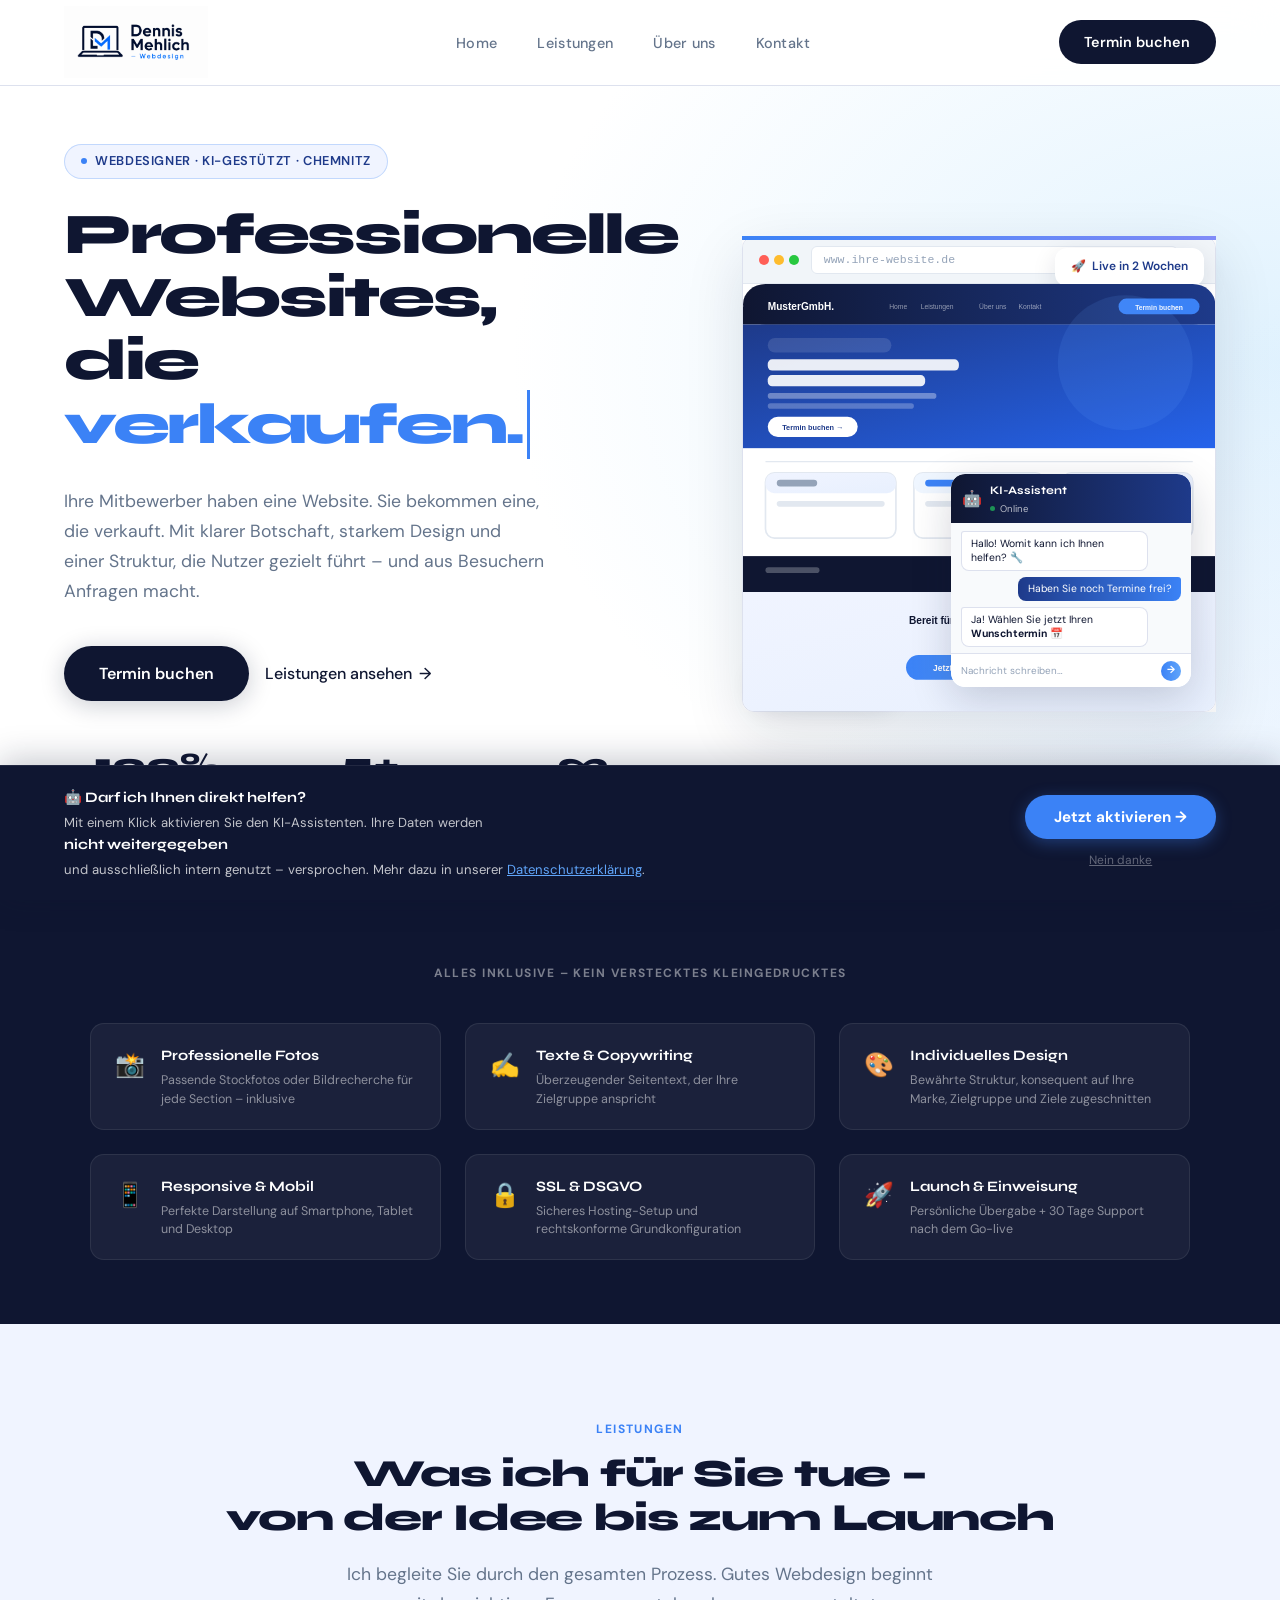
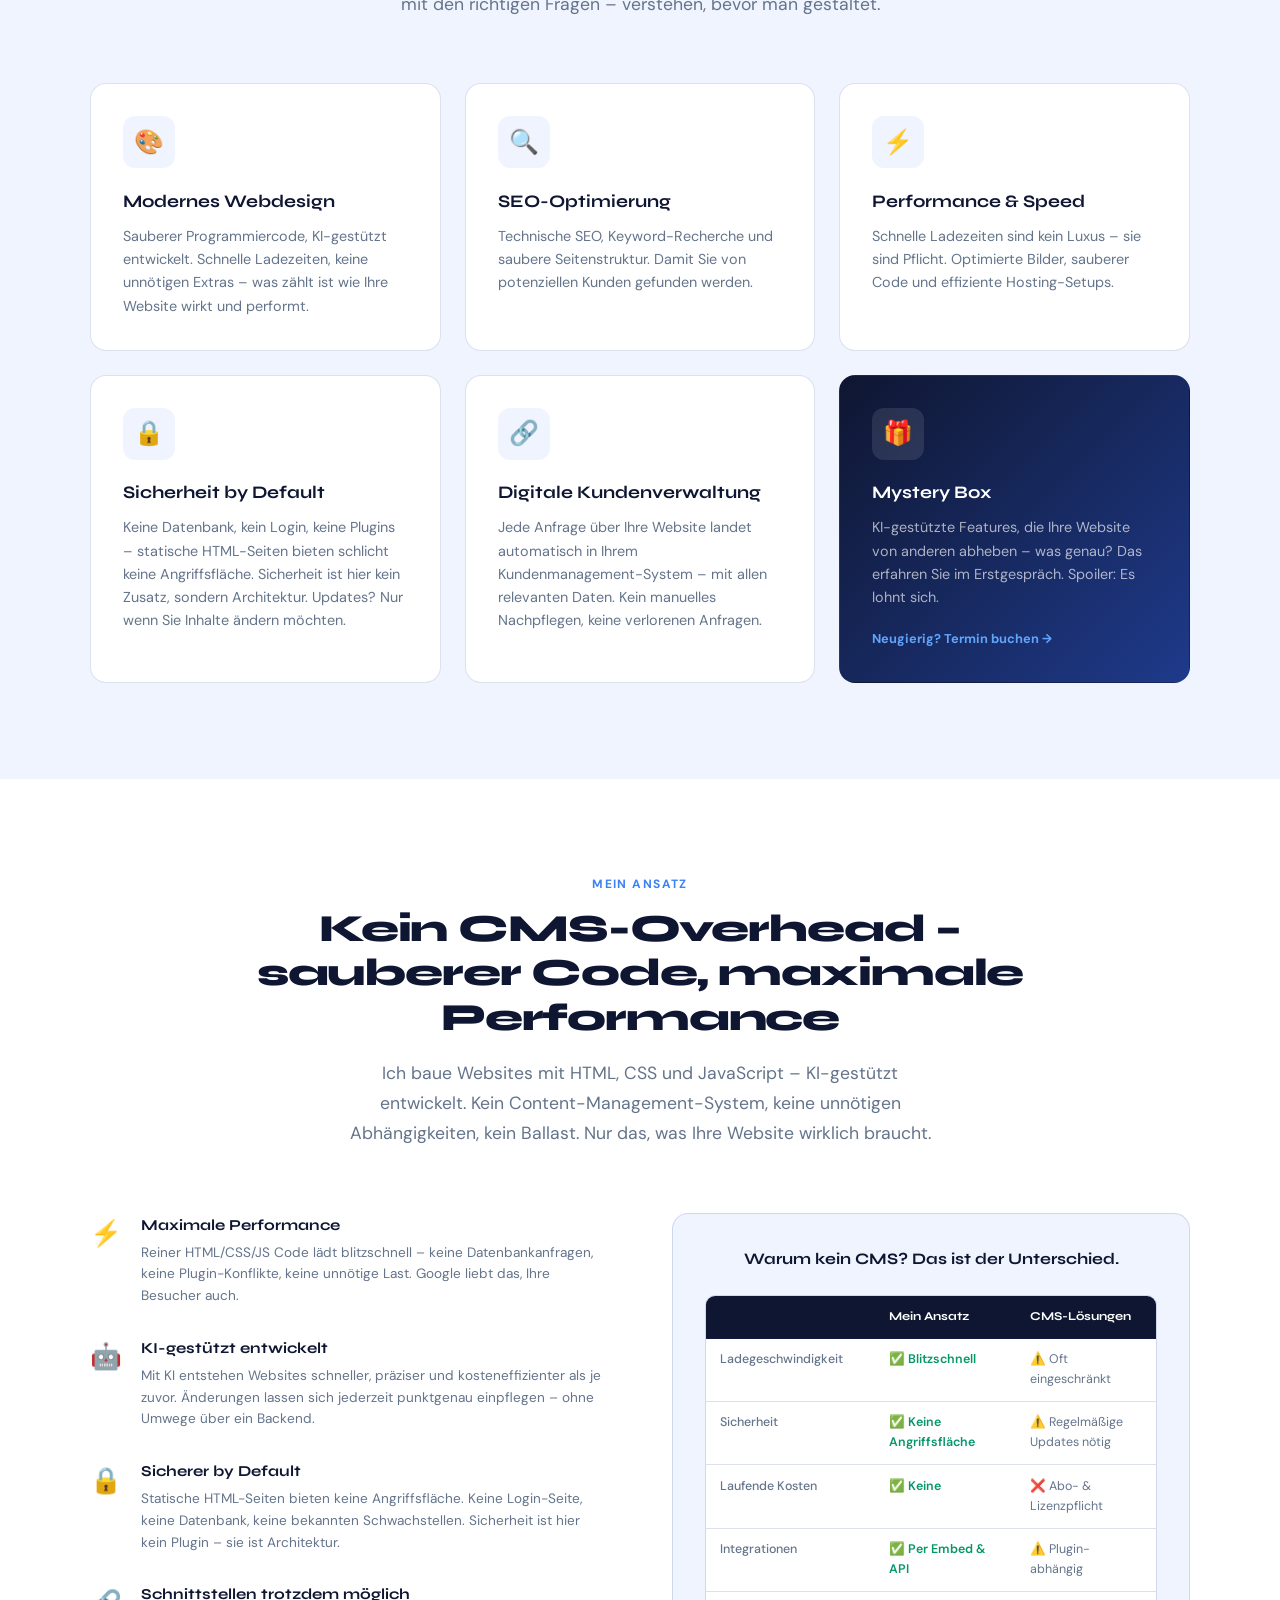
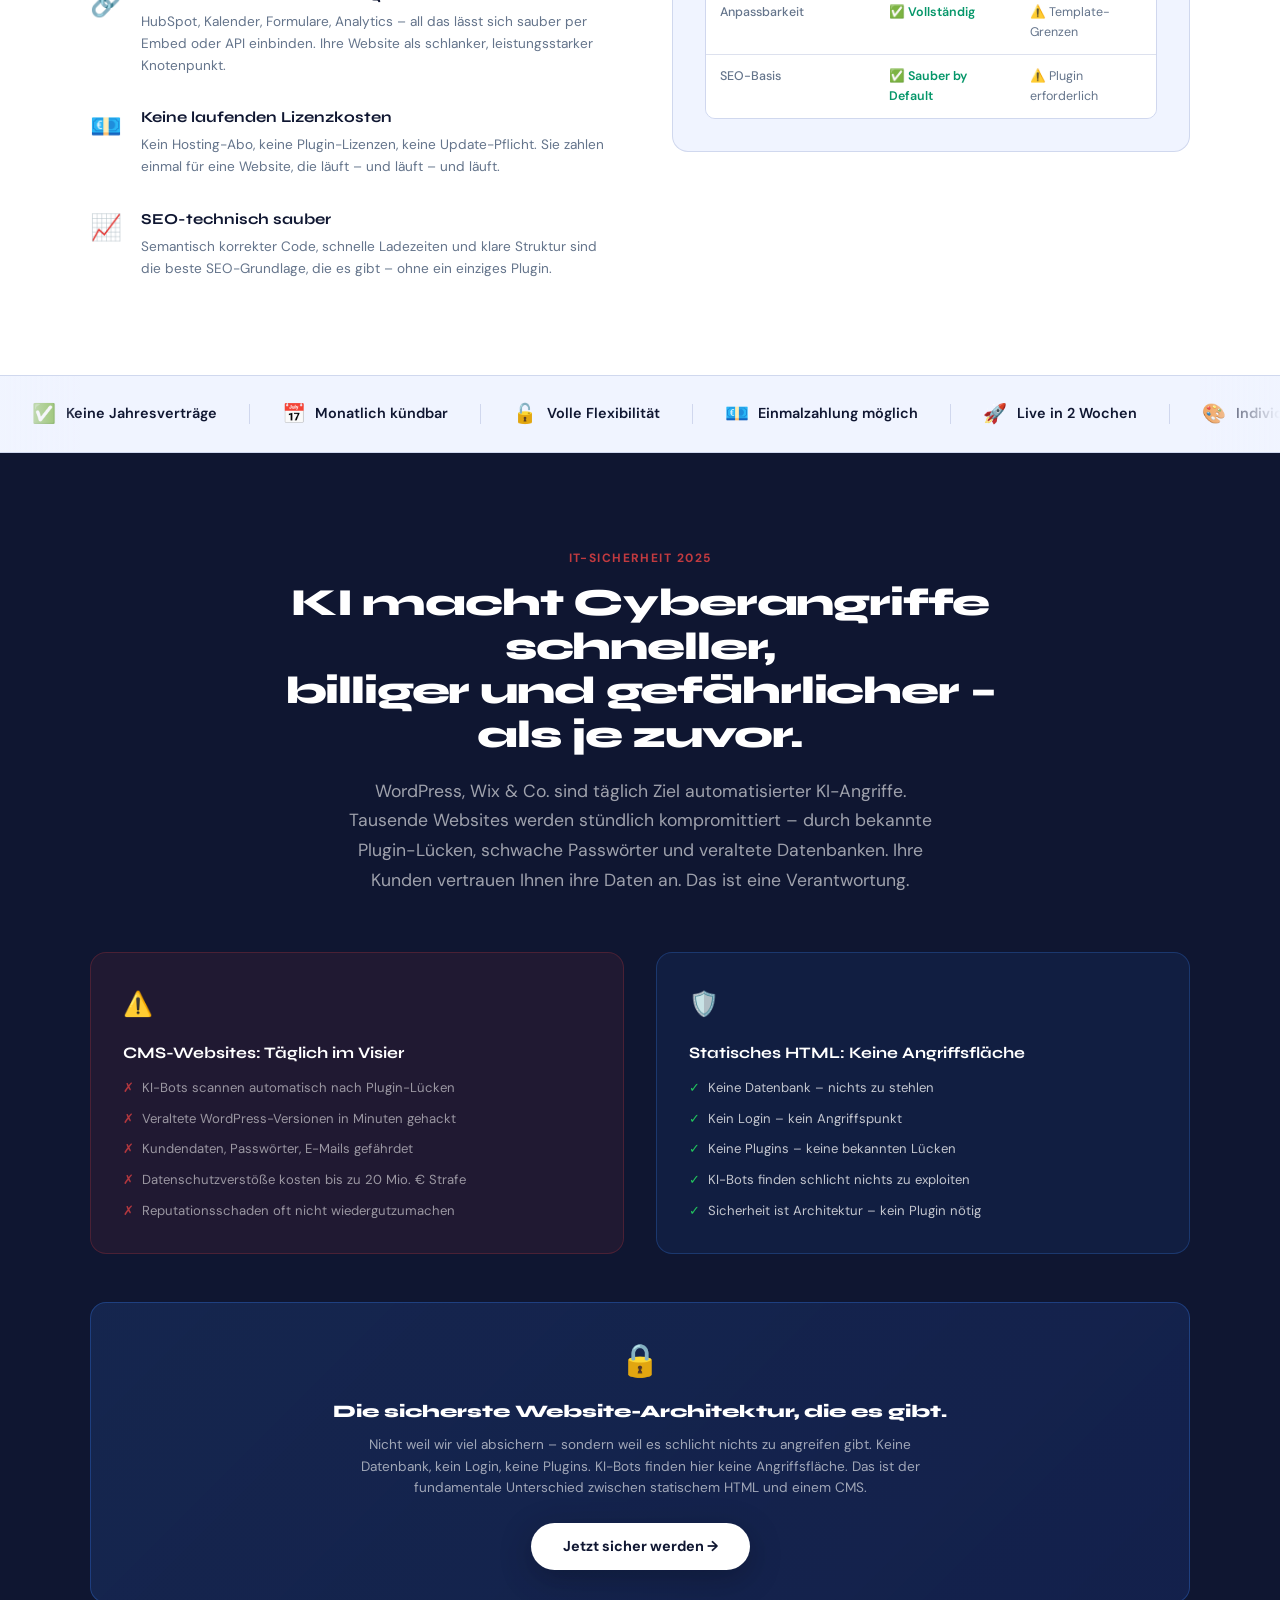
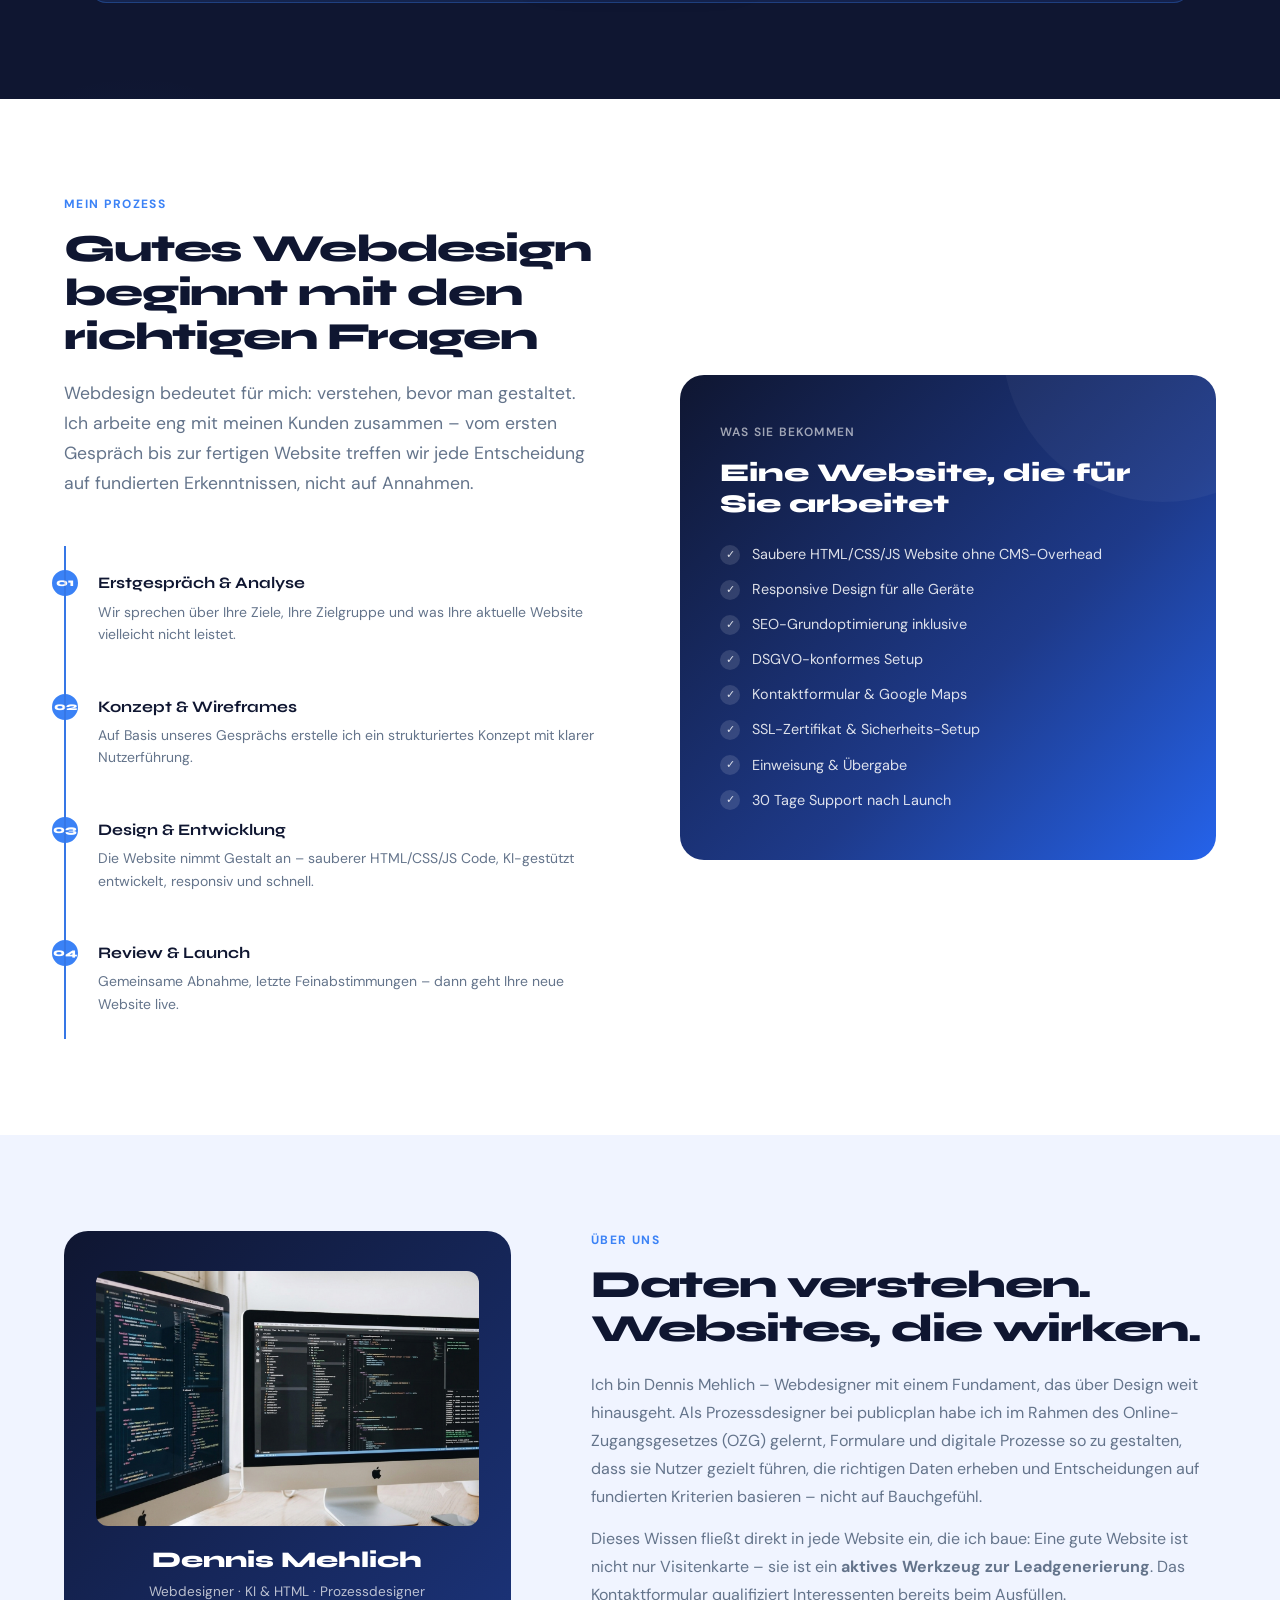
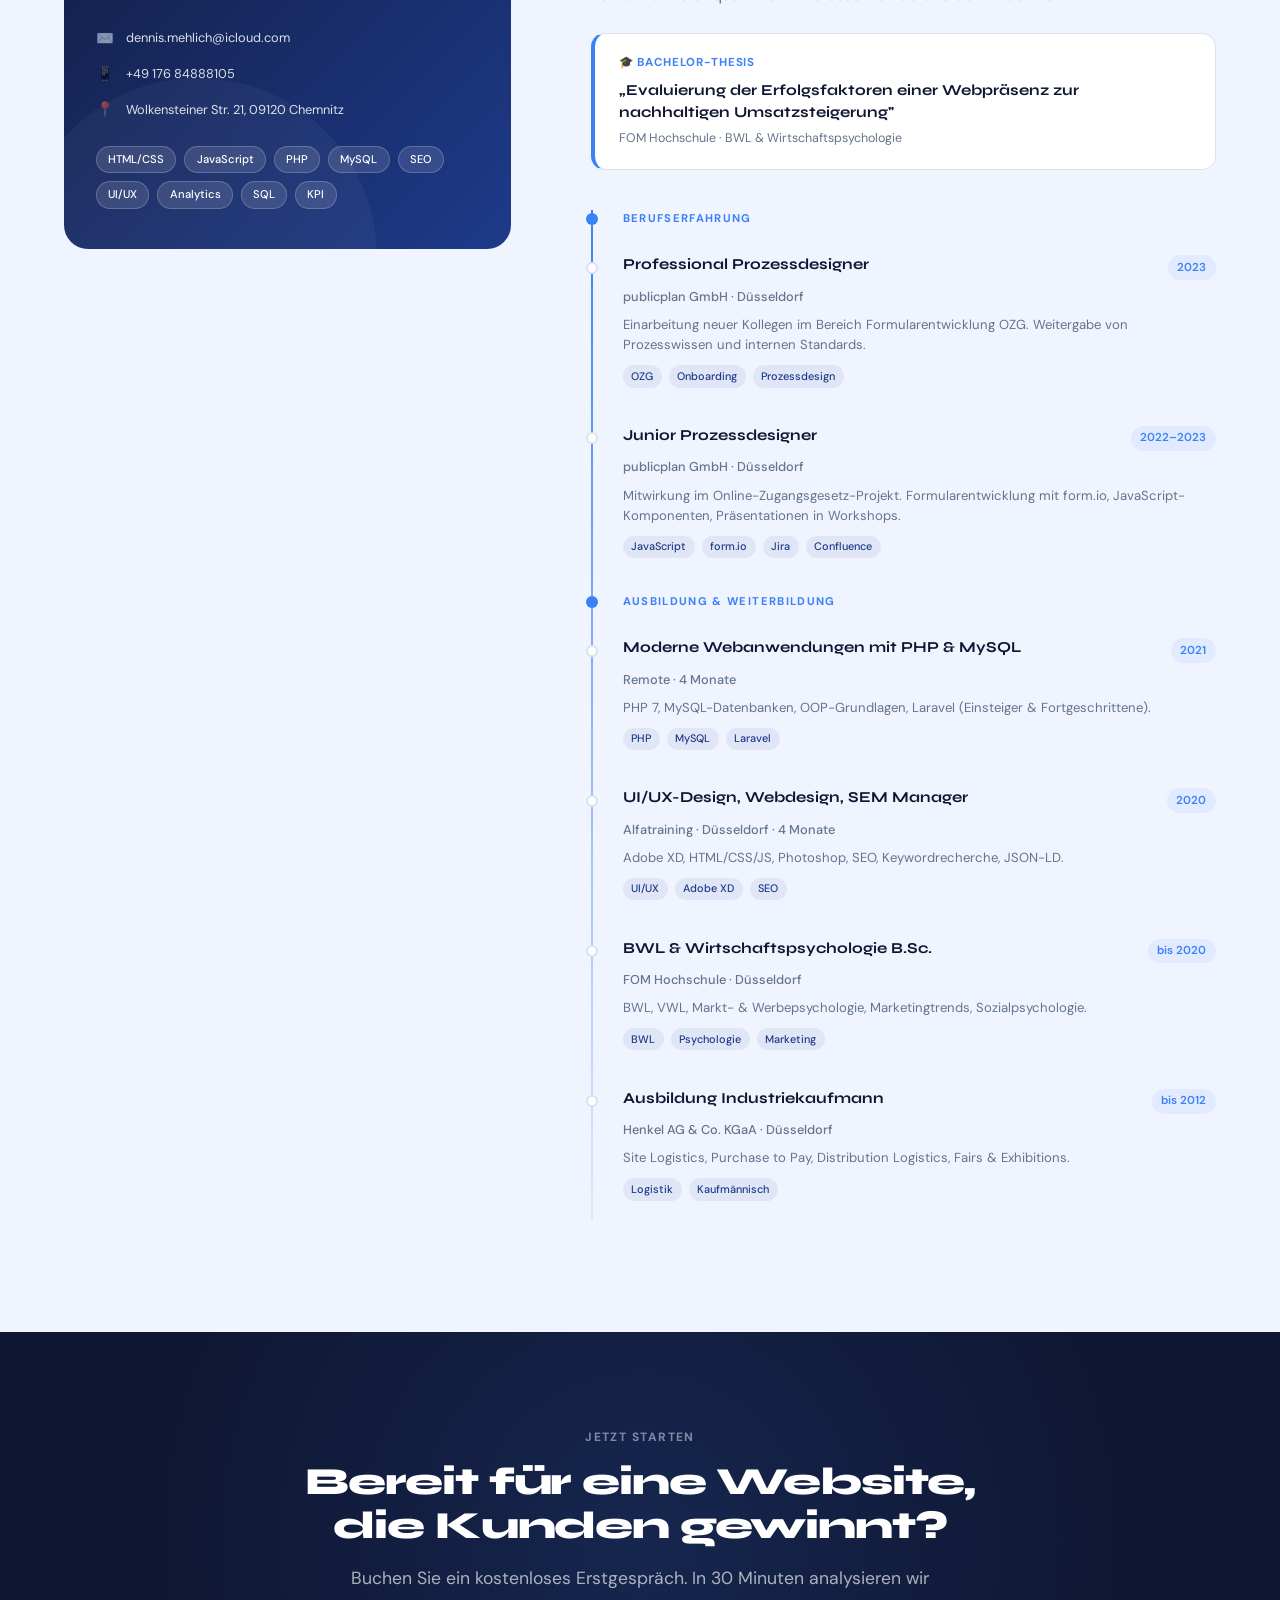
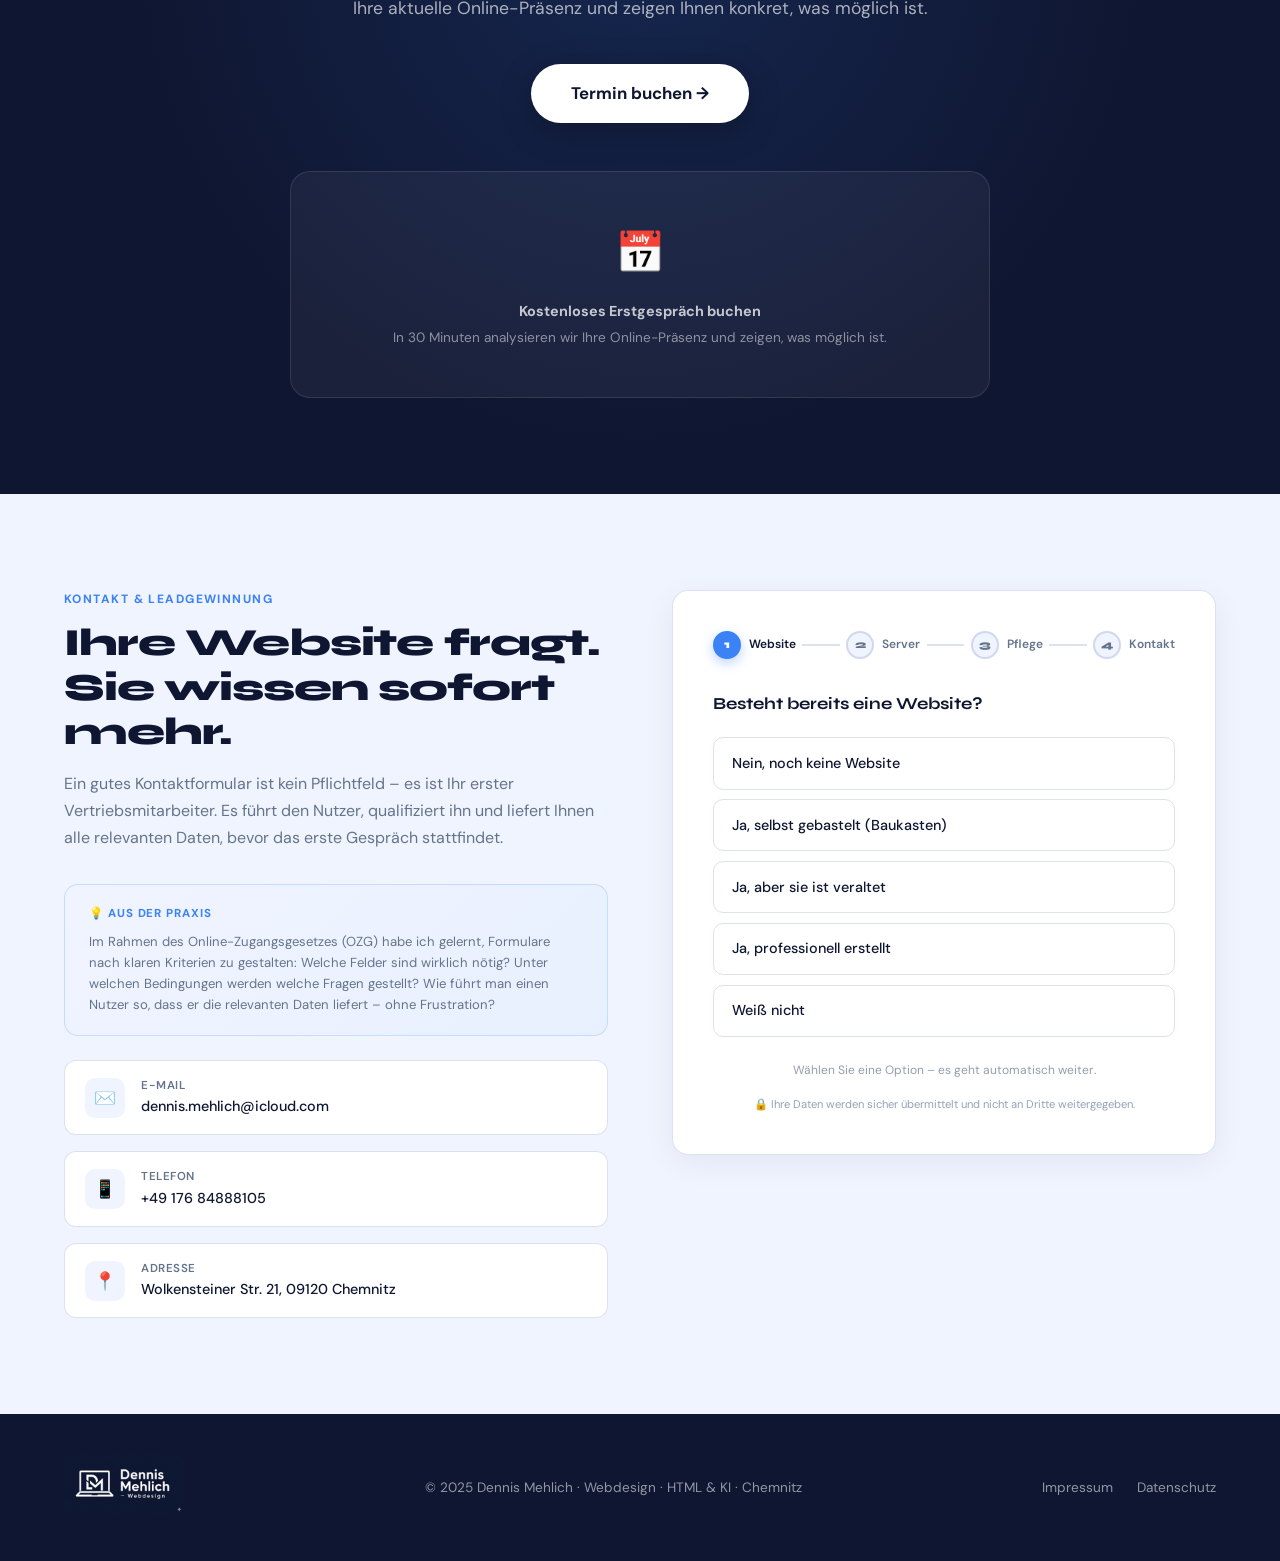
==== index.html @ c7d32e1d "Deine Beschreibung der Änderungen" ====
<!DOCTYPE html>
<html lang="de">
<head>
<meta charset="UTF-8">
<meta name="viewport" content="width=device-width, initial-scale=1.0">
<title>Dennis Mehlich – Professionelle Websites mit HTML & KI</title>
<meta name="description" content="Webdesigner aus Chemnitz. KI-gestützte Websites mit HTML, CSS & JS. Keine CMS-Overhead, maximale Performance.">
<link rel="preconnect" href="https://fonts.googleapis.com">
<link href="https://fonts.googleapis.com/css2?family=Syne:wght@400;600;700;800&family=DM+Sans:ital,wght@0,300;0,400;0,500;1,300&display=swap" rel="stylesheet">
<script>
  if (localStorage.getItem('cookie-consent')) {
    document.documentElement.style.setProperty('--cookie-display', 'none');
  }
</script>
<link rel="stylesheet" href="css/style.css">
<script src="content/content.js"></script>
</head>
<body>

<!-- ─── NAV ─── -->
<nav id="navbar">
  <a href="#hero" class="nav-logo">
    <img src="images/logo.png" alt="Dennis Mehlich" style="height:72px;width:auto;display:block;mix-blend-mode:multiply;">
  </a>
  <ul class="nav-links">
    <li><a href="#hero">Home</a></li>
    <li><a href="#leistungen">Leistungen</a></li>
    <li><a href="#ueber-mich">Über uns</a></li>
    <li><a href="#kontakt">Kontakt</a></li>
  </ul>
  <a href="javascript:void(0)" onclick="openTermin()" class="nav-cta">Termin buchen</a>
</nav>

<!-- ─── HERO ─── -->
<section id="hero">
  <div class="hero-content">
    <div class="hero-badge">Webdesigner · KI-gestützt · Chemnitz</div>
    <h1 id="hero-heading">Professionelle Websites,<br><span class="typed-text-line">die <em class="typed-text"></em></span></h1>
    <p class="hero-sub">Ihre Mitbewerber haben eine Website. Sie bekommen eine, die verkauft. Mit klarer Botschaft, starkem Design und einer Struktur, die Nutzer gezielt führt – und aus Besuchern Anfragen macht.</p>
    <div class="hero-actions">
      <a href="javascript:void(0)" onclick="openTermin()" class="btn-primary">Termin buchen</a>
      <a href="#leistungen" class="btn-ghost">Leistungen ansehen</a>
    </div>
    <div class="hero-stats">
      <div class="stat"><div class="stat-num" data-count="100" data-suffix="%">0%</div><div class="stat-label">HTML · KI-gebaut</div></div>
      <div class="stat"><div class="stat-num" data-count="5" data-suffix="+">0+</div><div class="stat-label">Jahre Erfahrung</div></div>
      <div class="stat"><div class="stat-num">∞</div><div class="stat-label">Skalierbar</div></div>
    </div>
  </div>
  <div class="hero-visual">
    <div class="hero-card">
      <div class="float-badge badge-1"><span>🚀</span> Live in 2 Wochen</div>
      <div class="float-badge badge-2"><span>✅</span> SEO-optimiert</div>
      <div class="browser-frame">
        <div class="browser-chrome">
          <div class="browser-dots">
            <span class="bdot bdot-r"></span>
            <span class="bdot bdot-y"></span>
            <span class="bdot bdot-g"></span>
          </div>
          <div class="browser-url-bar">www.ihre-website.de</div>
          <span style="color:#94a3b8;font-size:0.7rem;">↻</span>
        </div>
        <div class="browser-content">
          <svg viewBox="0 0 420 380" xmlns="http://www.w3.org/2000/svg" style="width:100%;height:auto;display:block;">
            <defs>
              <linearGradient id="gNav" x1="0" y1="0" x2="1" y2="0"><stop offset="0%" stop-color="#0f1631"/><stop offset="100%" stop-color="#1e3a8a"/></linearGradient>
              <linearGradient id="gHero" x1="0" y1="0" x2="1" y2="1"><stop offset="0%" stop-color="#1e3a8a"/><stop offset="100%" stop-color="#2563eb"/></linearGradient>
              <linearGradient id="gBtn" x1="0" y1="0" x2="1" y2="0"><stop offset="0%" stop-color="#3b82f6"/><stop offset="100%" stop-color="#60a5fa"/></linearGradient>
              <linearGradient id="gLight" x1="0" y1="0" x2="1" y2="1"><stop offset="0%" stop-color="#f0f4ff"/><stop offset="100%" stop-color="#e8f0fe"/></linearGradient>
            </defs>
            <rect width="420" height="380" rx="20" fill="white"/>
            <rect x="0" y="0" width="420" height="36" rx="20" fill="url(#gNav)"/>
            <rect x="0" y="20" width="420" height="16" fill="url(#gNav)"/>
            <text x="22" y="23" font-family="sans-serif" font-size="9" font-weight="800" fill="white">MusterGmbH.</text>
            <text x="130" y="22" font-family="sans-serif" font-size="6" fill="rgba(255,255,255,0.55)">Home</text>
            <text x="158" y="22" font-family="sans-serif" font-size="6" fill="rgba(255,255,255,0.55)">Leistungen</text>
            <text x="210" y="22" font-family="sans-serif" font-size="6" fill="rgba(255,255,255,0.55)">Über uns</text>
            <text x="245" y="22" font-family="sans-serif" font-size="6" fill="rgba(255,255,255,0.55)">Kontakt</text>
            <rect x="334" y="13" width="72" height="14" rx="7" fill="#3b82f6"/>
            <text x="370" y="23" text-anchor="middle" font-family="sans-serif" font-size="6" font-weight="700" fill="white">Termin buchen</text>
            <rect x="0" y="36" width="420" height="110" fill="url(#gHero)"/>
            <circle cx="340" cy="70" r="60" fill="rgba(96,165,250,0.12)"/>
            <rect x="22" y="48" width="110" height="13" rx="6.5" fill="rgba(255,255,255,0.12)"/>
            <rect x="22" y="67" width="170" height="10" rx="4" fill="rgba(255,255,255,0.9)"/>
            <rect x="22" y="81" width="140" height="10" rx="4" fill="rgba(255,255,255,0.9)"/>
            <rect x="22" y="97" width="150" height="5" rx="2.5" fill="rgba(255,255,255,0.35)"/>
            <rect x="22" y="106" width="130" height="5" rx="2.5" fill="rgba(255,255,255,0.25)"/>
            <rect x="22" y="118" width="80" height="18" rx="9" fill="white"/>
            <text x="62" y="130" text-anchor="middle" font-family="sans-serif" font-size="6.5" font-weight="700" fill="#1e3a8a">Termin buchen →</text>
            <line x1="20" y1="158" x2="400" y2="158" stroke="#e2e8f0" stroke-width="1"/>
            <rect x="20" y="168" width="116" height="58" rx="8" fill="white" stroke="#e2e8f0" stroke-width="1.5"/>
            <rect x="20" y="168" width="116" height="18" rx="8" fill="url(#gLight)"/>
            <rect x="30" y="174" width="36" height="6" rx="3" fill="#94a3b8"/>
            <rect x="30" y="193" width="96" height="5" rx="2.5" fill="#e2e8f0"/>
            <rect x="152" y="168" width="116" height="58" rx="8" fill="white" stroke="#e2e8f0" stroke-width="1.5"/>
            <rect x="152" y="168" width="116" height="18" rx="8" fill="#eff6ff"/>
            <rect x="162" y="174" width="36" height="6" rx="3" fill="#3b82f6"/>
            <rect x="162" y="193" width="96" height="5" rx="2.5" fill="#e2e8f0"/>
            <rect x="284" y="168" width="116" height="58" rx="8" fill="white" stroke="#e2e8f0" stroke-width="1.5"/>
            <rect x="284" y="168" width="116" height="18" rx="8" fill="url(#gLight)"/>
            <rect x="294" y="174" width="36" height="6" rx="3" fill="#94a3b8"/>
            <rect x="294" y="193" width="96" height="5" rx="2.5" fill="#e2e8f0"/>
            <rect x="0" y="242" width="420" height="32" fill="#0f1631"/>
            <rect x="20" y="252" width="48" height="5" rx="2.5" fill="rgba(255,255,255,0.25)"/>
            <rect x="0" y="274" width="420" height="106" fill="url(#gLight)"/>
            <text x="210" y="302" text-anchor="middle" font-family="sans-serif" font-size="9" font-weight="800" fill="#0f1631">Bereit für Ihre neue Website?</text>
            <rect x="145" y="330" width="130" height="22" rx="11" fill="url(#gBtn)"/>
            <text x="210" y="344" text-anchor="middle" font-family="sans-serif" font-size="7.5" font-weight="700" fill="white">Jetzt Termin buchen →</text>
          </svg>
          <div class="chatbot-wrap">
            <div class="curtain curtain-left"></div>
            <div class="curtain curtain-right"></div>
            <div class="chatbot-window">
              <div class="chatbot-header">
                <div class="chatbot-avatar">🤖</div>
                <div>
                  <div class="chatbot-name">KI-Assistent</div>
                  <div class="chatbot-status"><span class="chatbot-dot"></span> Online</div>
                </div>
              </div>
              <div class="chatbot-messages">
                <div class="chatbot-msg bot">Hallo! Womit kann ich Ihnen helfen? 🔧</div>
                <div class="chatbot-msg user">Haben Sie noch Termine frei?</div>
                <div class="chatbot-msg bot typing">Ja! Wählen Sie jetzt Ihren <strong>Wunschtermin</strong> 📅</div>
              </div>
              <div class="chatbot-input-bar">
                <div class="chatbot-input-mock">Nachricht schreiben…</div>
                <div class="chatbot-send">→</div>
              </div>
            </div>
          </div>
        </div>
      </div>
    </div>
  </div>
</section>

<!-- ─── INKLUSIVE ─── -->
<section id="inklusive">
  <div class="inkl-label reveal">Alles inklusive – kein verstecktes Kleingedrucktes</div>
  <div class="inkl-grid reveal">
    <div class="inkl-item"><span class="inkl-icon">📸</span><div><div class="inkl-title">Professionelle Fotos</div><div class="inkl-desc">Passende Stockfotos oder Bildrecherche für jede Section – inklusive</div></div></div>
    <div class="inkl-item"><span class="inkl-icon">✍️</span><div><div class="inkl-title">Texte & Copywriting</div><div class="inkl-desc">Überzeugender Seitentext, der Ihre Zielgruppe anspricht</div></div></div>
    <div class="inkl-item"><span class="inkl-icon">🎨</span><div><div class="inkl-title">Individuelles Design</div><div class="inkl-desc">Bewährte Struktur, konsequent auf Ihre Marke, Zielgruppe und Ziele zugeschnitten</div></div></div>
    <div class="inkl-item"><span class="inkl-icon">📱</span><div><div class="inkl-title">Responsive & Mobil</div><div class="inkl-desc">Perfekte Darstellung auf Smartphone, Tablet und Desktop</div></div></div>
    <div class="inkl-item"><span class="inkl-icon">🔒</span><div><div class="inkl-title">SSL & DSGVO</div><div class="inkl-desc">Sicheres Hosting-Setup und rechtskonforme Grundkonfiguration</div></div></div>
    <div class="inkl-item"><span class="inkl-icon">🚀</span><div><div class="inkl-title">Launch & Einweisung</div><div class="inkl-desc">Persönliche Übergabe + 30 Tage Support nach dem Go-live</div></div></div>
  </div>
</section>

<!-- ─── LEISTUNGEN ─── -->
<section id="leistungen">
  <div class="services-header reveal">
    <div class="section-label">Leistungen</div>
    <h2>Was ich für Sie tue –<br>von der Idee bis zum Launch</h2>
    <p class="section-lead">Ich begleite Sie durch den gesamten Prozess. Gutes Webdesign beginnt mit den richtigen Fragen – verstehen, bevor man gestaltet.</p>
  </div>
  <div class="services-grid">
    <div class="service-card reveal"><div class="service-icon">🎨</div><h3>Modernes Webdesign</h3><p>Sauberer Programmiercode, KI-gestützt entwickelt. Schnelle Ladezeiten, keine unnötigen Extras – was zählt ist wie Ihre Website wirkt und performt.</p></div>
    <div class="service-card reveal"><div class="service-icon">🔍</div><h3>SEO-Optimierung</h3><p>Technische SEO, Keyword-Recherche und saubere Seitenstruktur. Damit Sie von potenziellen Kunden gefunden werden.</p></div>
    <div class="service-card reveal"><div class="service-icon">⚡</div><h3>Performance & Speed</h3><p>Schnelle Ladezeiten sind kein Luxus – sie sind Pflicht. Optimierte Bilder, sauberer Code und effiziente Hosting-Setups.</p></div>
    <div class="service-card reveal"><div class="service-icon">🔒</div><h3>Sicherheit by Default</h3><p>Keine Datenbank, kein Login, keine Plugins – statische HTML-Seiten bieten schlicht keine Angriffsfläche. Sicherheit ist hier kein Zusatz, sondern Architektur. Updates? Nur wenn Sie Inhalte ändern möchten.</p></div>
    <div class="service-card reveal"><div class="service-icon">🔗</div><h3>Digitale Kundenverwaltung</h3><p>Jede Anfrage über Ihre Website landet automatisch in Ihrem Kundenmanagement-System – mit allen relevanten Daten. Kein manuelles Nachpflegen, keine verlorenen Anfragen.</p></div>
    <div class="service-card dark reveal"><div class="service-icon">🎁</div><h3>Mystery Box</h3><p>KI-gestützte Features, die Ihre Website von anderen abheben – was genau? Das erfahren Sie im Erstgespräch. Spoiler: Es lohnt sich.</p><div style="margin-top:1rem;"><a href="javascript:void(0)" onclick="openTermin()" style="font-size:0.8rem;font-weight:700;color:#60a5fa;text-decoration:none;">Neugierig? Termin buchen →</a></div></div>
  </div>
</section>

<!-- ─── MEIN ANSATZ (kein CMS) ─── -->
<section id="warum-wordpress">
  <div class="wp-header reveal">
    <div class="section-label">Mein Ansatz</div>
    <h2>Kein CMS-Overhead –<br>sauberer Code, maximale Performance</h2>
    <p class="section-lead">Ich baue Websites mit HTML, CSS und JavaScript – KI-gestützt entwickelt. Kein Content-Management-System, keine unnötigen Abhängigkeiten, kein Ballast. Nur das, was Ihre Website wirklich braucht.</p>
  </div>
  <div class="wp-layout">
    <div class="wp-reasons">
      <div class="wp-reason reveal"><div class="wp-reason-icon">⚡</div><div><div class="wp-reason-title">Maximale Performance</div><div class="wp-reason-text">Reiner HTML/CSS/JS Code lädt blitzschnell – keine Datenbankanfragen, keine Plugin-Konflikte, keine unnötige Last. Google liebt das, Ihre Besucher auch.</div></div></div>
      <div class="wp-reason reveal"><div class="wp-reason-icon">🤖</div><div><div class="wp-reason-title">KI-gestützt entwickelt</div><div class="wp-reason-text">Mit KI entstehen Websites schneller, präziser und kosteneffizienter als je zuvor. Änderungen lassen sich jederzeit punktgenau einpflegen – ohne Umwege über ein Backend.</div></div></div>
      <div class="wp-reason reveal"><div class="wp-reason-icon">🔒</div><div><div class="wp-reason-title">Sicherer by Default</div><div class="wp-reason-text">Statische HTML-Seiten bieten keine Angriffsfläche. Keine Login-Seite, keine Datenbank, keine bekannten Schwachstellen. Sicherheit ist hier kein Plugin – sie ist Architektur.</div></div></div>
      <div class="wp-reason reveal"><div class="wp-reason-icon">🔗</div><div><div class="wp-reason-title">Schnittstellen trotzdem möglich</div><div class="wp-reason-text">HubSpot, Kalender, Formulare, Analytics – all das lässt sich sauber per Embed oder API einbinden. Ihre Website als schlanker, leistungsstarker Knotenpunkt.</div></div></div>
      <div class="wp-reason reveal"><div class="wp-reason-icon">💶</div><div><div class="wp-reason-title">Keine laufenden Lizenzkosten</div><div class="wp-reason-text">Kein Hosting-Abo, keine Plugin-Lizenzen, keine Update-Pflicht. Sie zahlen einmal für eine Website, die läuft – und läuft – und läuft.</div></div></div>
      <div class="wp-reason reveal"><div class="wp-reason-icon">📈</div><div><div class="wp-reason-title">SEO-technisch sauber</div><div class="wp-reason-text">Semantisch korrekter Code, schnelle Ladezeiten und klare Struktur sind die beste SEO-Grundlage, die es gibt – ohne ein einziges Plugin.</div></div></div>
    </div>
    <div class="wp-vs reveal">
      <div class="wp-vs-title">Warum kein CMS? Das ist der Unterschied.</div>
      <div class="wp-vs-table">
        <div class="wp-vs-row wp-vs-head"><div></div><div class="wp-col-wp">Mein Ansatz</div><div class="wp-col-other">CMS-Lösungen</div></div>
        <div class="wp-vs-row"><div class="wp-vs-feature">Ladegeschwindigkeit</div><div class="wp-col-wp">✅ Blitzschnell</div><div class="wp-col-other">⚠️ Oft eingeschränkt</div></div>
        <div class="wp-vs-row"><div class="wp-vs-feature">Sicherheit</div><div class="wp-col-wp">✅ Keine Angriffsfläche</div><div class="wp-col-other">⚠️ Regelmäßige Updates nötig</div></div>
        <div class="wp-vs-row"><div class="wp-vs-feature">Laufende Kosten</div><div class="wp-col-wp">✅ Keine</div><div class="wp-col-other">❌ Abo- &amp; Lizenzpflicht</div></div>
        <div class="wp-vs-row"><div class="wp-vs-feature">Integrationen</div><div class="wp-col-wp">✅ Per Embed &amp; API</div><div class="wp-col-other">⚠️ Plugin-abhängig</div></div>
        <div class="wp-vs-row"><div class="wp-vs-feature">Anpassbarkeit</div><div class="wp-col-wp">✅ Vollständig</div><div class="wp-col-other">⚠️ Template-Grenzen</div></div>
        <div class="wp-vs-row"><div class="wp-vs-feature">SEO-Basis</div><div class="wp-col-wp">✅ Sauber by Default</div><div class="wp-col-other">⚠️ Plugin erforderlich</div></div>
      </div>
    </div>
  </div>
</section>

<!-- ─── FLEXIBILITÄT STRIP ─── -->
<section id="flexibel">
  <div class="ticker-wrap">
    <div class="ticker-track">
      <!-- Erste Runde -->
      <div class="ticker-item"><span>✅</span> Keine Jahresverträge</div>
      <div class="ticker-sep"></div>
      <div class="ticker-item"><span>📅</span> Monatlich kündbar</div>
      <div class="ticker-sep"></div>
      <div class="ticker-item"><span>🔓</span> Volle Flexibilität</div>
      <div class="ticker-sep"></div>
      <div class="ticker-item"><span>💶</span> Einmalzahlung möglich</div>
      <div class="ticker-sep"></div>
      <div class="ticker-item"><span>🚀</span> Live in 2 Wochen</div>
      <div class="ticker-sep"></div>
      <div class="ticker-item"><span>🎨</span> Individuelles Design</div>
      <div class="ticker-sep"></div>
      <div class="ticker-item"><span>📱</span> Mobile-First</div>
      <div class="ticker-sep"></div>
      <div class="ticker-item"><span>🔒</span> DSGVO-konform</div>
      <div class="ticker-sep"></div>
      <div class="ticker-item"><span>⚡</span> Blitzschnelle Ladezeiten</div>
      <div class="ticker-sep"></div>
      <div class="ticker-item"><span>🤖</span> KI-gestützt entwickelt</div>
      <div class="ticker-sep"></div>
      <div class="ticker-item"><span>🛡️</span> Sicher by Default</div>
      <div class="ticker-sep"></div>
      <div class="ticker-item"><span>📈</span> SEO-optimiert</div>
      <div class="ticker-sep"></div>
      <!-- Zweite Runde (nahtlose Wiederholung) -->
      <div class="ticker-item"><span>✅</span> Keine Jahresverträge</div>
      <div class="ticker-sep"></div>
      <div class="ticker-item"><span>📅</span> Monatlich kündbar</div>
      <div class="ticker-sep"></div>
      <div class="ticker-item"><span>🔓</span> Volle Flexibilität</div>
      <div class="ticker-sep"></div>
      <div class="ticker-item"><span>💶</span> Einmalzahlung möglich</div>
      <div class="ticker-sep"></div>
      <div class="ticker-item"><span>🚀</span> Live in 2 Wochen</div>
      <div class="ticker-sep"></div>
      <div class="ticker-item"><span>🎨</span> Individuelles Design</div>
      <div class="ticker-sep"></div>
      <div class="ticker-item"><span>📱</span> Mobile-First</div>
      <div class="ticker-sep"></div>
      <div class="ticker-item"><span>🔒</span> DSGVO-konform</div>
      <div class="ticker-sep"></div>
      <div class="ticker-item"><span>⚡</span> Blitzschnelle Ladezeiten</div>
      <div class="ticker-sep"></div>
      <div class="ticker-item"><span>🤖</span> KI-gestützt entwickelt</div>
      <div class="ticker-sep"></div>
      <div class="ticker-item"><span>🛡️</span> Sicher by Default</div>
      <div class="ticker-sep"></div>
      <div class="ticker-item"><span>📈</span> SEO-optimiert</div>
      <div class="ticker-sep"></div>
    </div>
  </div>
</section>

<!-- ─── SECURITY SECTION ─── -->
<section id="security" style="background:var(--navy);padding:6rem 5%;position:relative;overflow:hidden;">
  <div style="position:absolute;top:-40%;right:-10%;width:500px;height:500px;border-radius:50%;background:radial-gradient(circle,rgba(239,68,68,0.08) 0%,transparent 70%);pointer-events:none;"></div>
  <div style="position:absolute;bottom:-30%;left:-5%;width:400px;height:400px;border-radius:50%;background:radial-gradient(circle,rgba(59,130,246,0.1) 0%,transparent 70%);pointer-events:none;"></div>
  <div style="max-width:1100px;margin:0 auto;position:relative;z-index:1;">
    <div style="text-align:center;margin-bottom:3.5rem;">
      <div class="section-label reveal" style="color:rgba(239,68,68,0.8);">IT-Sicherheit 2025</div>
      <h2 class="reveal" style="color:white;max-width:750px;margin:0 auto 1.2rem;">KI macht Cyberangriffe schneller,<br>billiger und gefährlicher – als je zuvor.</h2>
      <p class="section-lead reveal" style="color:rgba(255,255,255,0.6);margin:0 auto;">WordPress, Wix & Co. sind täglich Ziel automatisierter KI-Angriffe. Tausende Websites werden stündlich kompromittiert – durch bekannte Plugin-Lücken, schwache Passwörter und veraltete Datenbanken. Ihre Kunden vertrauen Ihnen ihre Daten an. Das ist eine Verantwortung.</p>
    </div>
    <div style="display:grid;grid-template-columns:1fr 1fr;gap:2rem;margin-bottom:3rem;">
      <div class="reveal" style="background:rgba(239,68,68,0.08);border:1px solid rgba(239,68,68,0.2);border-radius:16px;padding:2rem;">
        <div style="font-size:1.5rem;margin-bottom:1rem;">⚠️</div>
        <div style="font-family:'Syne',sans-serif;font-size:1rem;font-weight:700;color:white;margin-bottom:0.75rem;">CMS-Websites: Täglich im Visier</div>
        <ul style="list-style:none;display:flex;flex-direction:column;gap:0.6rem;">
          <li style="font-size:0.82rem;color:rgba(255,255,255,0.55);display:flex;gap:0.5rem;"><span style="color:rgba(239,68,68,0.7);flex-shrink:0;">✗</span>KI-Bots scannen automatisch nach Plugin-Lücken</li>
          <li style="font-size:0.82rem;color:rgba(255,255,255,0.55);display:flex;gap:0.5rem;"><span style="color:rgba(239,68,68,0.7);flex-shrink:0;">✗</span>Veraltete WordPress-Versionen in Minuten gehackt</li>
          <li style="font-size:0.82rem;color:rgba(255,255,255,0.55);display:flex;gap:0.5rem;"><span style="color:rgba(239,68,68,0.7);flex-shrink:0;">✗</span>Kundendaten, Passwörter, E-Mails gefährdet</li>
          <li style="font-size:0.82rem;color:rgba(255,255,255,0.55);display:flex;gap:0.5rem;"><span style="color:rgba(239,68,68,0.7);flex-shrink:0;">✗</span>Datenschutzverstöße kosten bis zu 20 Mio. € Strafe</li>
          <li style="font-size:0.82rem;color:rgba(255,255,255,0.55);display:flex;gap:0.5rem;"><span style="color:rgba(239,68,68,0.7);flex-shrink:0;">✗</span>Reputationsschaden oft nicht wiedergutzumachen</li>
        </ul>
      </div>
      <div class="reveal" style="background:rgba(59,130,246,0.08);border:1px solid rgba(59,130,246,0.25);border-radius:16px;padding:2rem;">
        <div style="font-size:1.5rem;margin-bottom:1rem;">🛡️</div>
        <div style="font-family:'Syne',sans-serif;font-size:1rem;font-weight:700;color:white;margin-bottom:0.75rem;">Statisches HTML: Keine Angriffsfläche</div>
        <ul style="list-style:none;display:flex;flex-direction:column;gap:0.6rem;">
          <li style="font-size:0.82rem;color:rgba(255,255,255,0.75);display:flex;gap:0.5rem;"><span style="color:#22c55e;flex-shrink:0;">✓</span>Keine Datenbank – nichts zu stehlen</li>
          <li style="font-size:0.82rem;color:rgba(255,255,255,0.75);display:flex;gap:0.5rem;"><span style="color:#22c55e;flex-shrink:0;">✓</span>Kein Login – kein Angriffspunkt</li>
          <li style="font-size:0.82rem;color:rgba(255,255,255,0.75);display:flex;gap:0.5rem;"><span style="color:#22c55e;flex-shrink:0;">✓</span>Keine Plugins – keine bekannten Lücken</li>
          <li style="font-size:0.82rem;color:rgba(255,255,255,0.75);display:flex;gap:0.5rem;"><span style="color:#22c55e;flex-shrink:0;">✓</span>KI-Bots finden schlicht nichts zu exploiten</li>
          <li style="font-size:0.82rem;color:rgba(255,255,255,0.75);display:flex;gap:0.5rem;"><span style="color:#22c55e;flex-shrink:0;">✓</span>Sicherheit ist Architektur – kein Plugin nötig</li>
        </ul>
      </div>
    </div>
    <div class="reveal" style="background:linear-gradient(135deg,rgba(59,130,246,0.15),rgba(30,58,138,0.3));border:1px solid rgba(59,130,246,0.3);border-radius:16px;padding:2rem;text-align:center;">
      <div style="font-size:2rem;margin-bottom:0.75rem;">🔒</div>
      <div style="font-family:'Syne',sans-serif;font-size:1.1rem;font-weight:800;color:white;margin-bottom:0.5rem;">Die sicherste Website-Architektur, die es gibt.</div>
      <div style="font-size:0.85rem;color:rgba(255,255,255,0.6);max-width:600px;margin:0 auto 1.5rem;">Nicht weil wir viel absichern – sondern weil es schlicht nichts zu angreifen gibt. Keine Datenbank, kein Login, keine Plugins. KI-Bots finden hier keine Angriffsfläche. Das ist der fundamentale Unterschied zwischen statischem HTML und einem CMS.</div>
      <a href="javascript:void(0)" onclick="openTermin()" class="btn-white" style="font-size:0.9rem;padding:0.75rem 2rem;">Jetzt sicher werden →</a>
    </div>
  </div>
</section>

<!-- ─── PROZESS ─── -->
<section id="prozess">
  <div class="process-layout">
    <div>
      <div class="section-label reveal">Mein Prozess</div>
      <h2 class="reveal">Gutes Webdesign beginnt mit den richtigen Fragen</h2>
      <p class="section-lead reveal">Webdesign bedeutet für mich: verstehen, bevor man gestaltet. Ich arbeite eng mit meinen Kunden zusammen – vom ersten Gespräch bis zur fertigen Website treffen wir jede Entscheidung auf fundierten Erkenntnissen, nicht auf Annahmen.</p>
      <div class="process-steps" style="margin-top:3rem;">
        <div class="process-step reveal"><div class="step-num">01</div><div class="step-content"><h3>Erstgespräch & Analyse</h3><p>Wir sprechen über Ihre Ziele, Ihre Zielgruppe und was Ihre aktuelle Website vielleicht nicht leistet.</p></div></div>
        <div class="process-step reveal"><div class="step-num">02</div><div class="step-content"><h3>Konzept & Wireframes</h3><p>Auf Basis unseres Gesprächs erstelle ich ein strukturiertes Konzept mit klarer Nutzerführung.</p></div></div>
        <div class="process-step reveal"><div class="step-num">03</div><div class="step-content"><h3>Design & Entwicklung</h3><p>Die Website nimmt Gestalt an – sauberer HTML/CSS/JS Code, KI-gestützt entwickelt, responsiv und schnell.</p></div></div>
        <div class="process-step reveal"><div class="step-num">04</div><div class="step-content"><h3>Review & Launch</h3><p>Gemeinsame Abnahme, letzte Feinabstimmungen – dann geht Ihre neue Website live.</p></div></div>
      </div>
    </div>
    <div class="process-visual reveal">
      <div class="pv-label">Was Sie bekommen</div>
      <div class="pv-title">Eine Website, die für Sie arbeitet</div>
      <ul class="pv-list">
        <li>Saubere HTML/CSS/JS Website ohne CMS-Overhead</li>
        <li>Responsive Design für alle Geräte</li>
        <li>SEO-Grundoptimierung inklusive</li>
        <li>DSGVO-konformes Setup</li>
        <li>Kontaktformular & Google Maps</li>
        <li>SSL-Zertifikat & Sicherheits-Setup</li>
        <li>Einweisung & Übergabe</li>
        <li>30 Tage Support nach Launch</li>
      </ul>
    </div>
  </div>
</section>

<!-- ─── ÜBER MICH ─── -->
<section id="ueber-mich">
  <div class="about-layout">
    <div class="about-portrait">
      <div class="portrait-box">
        <img src="images/monitor.png" alt="Dennis Mehlich – Webentwicklung" style="width:100%;border-radius:12px;margin-bottom:1rem;display:block;">
        <div class="portrait-name">Dennis Mehlich</div>
        <div class="portrait-role">Webdesigner · KI & HTML · Prozessdesigner</div>
        <ul class="contact-list">
          <li><span class="icon">✉️</span><a href="mailto:dennis.mehlich@icloud.com">dennis.mehlich@icloud.com</a></li>
          <li><span class="icon">📱</span><a href="tel:+4917684888105">+49 176 84888105</a></li>
          <li><span class="icon">📍</span>Wolkensteiner Str. 21, 09120 Chemnitz</li>
        </ul>
        <div class="skills-grid">
          <span class="skill-tag">HTML/CSS</span><span class="skill-tag">JavaScript</span><span class="skill-tag">PHP</span>
          <span class="skill-tag">MySQL</span><span class="skill-tag">SEO</span><span class="skill-tag">UI/UX</span>
          <span class="skill-tag">Analytics</span><span class="skill-tag">SQL</span><span class="skill-tag">KPI</span>
        </div>
      </div>
    </div>
    <div class="about-timeline">
      <div class="timeline-intro reveal">
        <div class="section-label">Über uns</div>
        <h2>Daten verstehen.<br>Websites, die wirken.</h2>
        <p>Ich bin Dennis Mehlich – Webdesigner mit einem Fundament, das über Design weit hinausgeht. Als Prozessdesigner bei publicplan habe ich im Rahmen des Online-Zugangsgesetzes (OZG) gelernt, Formulare und digitale Prozesse so zu gestalten, dass sie Nutzer gezielt führen, die richtigen Daten erheben und Entscheidungen auf fundierten Kriterien basieren – nicht auf Bauchgefühl.</p>
        <p style="margin-top:0.9rem;">Dieses Wissen fließt direkt in jede Website ein, die ich baue: Eine gute Website ist nicht nur Visitenkarte – sie ist ein <strong>aktives Werkzeug zur Leadgenerierung</strong>. Das Kontaktformular qualifiziert Interessenten bereits beim Ausfüllen.</p>
        <div class="thesis-box reveal">
          <div class="thesis-label">🎓 Bachelor-Thesis</div>
          <div class="thesis-title">„Evaluierung der Erfolgsfaktoren einer Webpräsenz zur nachhaltigen Umsatzsteigerung"</div>
          <div class="thesis-sub">FOM Hochschule · BWL & Wirtschaftspsychologie</div>
        </div>
      </div>
      <div class="timeline">
        <div class="timeline-group reveal">
          <div class="timeline-group-label">Berufserfahrung</div>
          <div class="timeline-item"><div class="timeline-header"><div class="timeline-title">Professional Prozessdesigner</div><div class="timeline-period">2023</div></div><div class="timeline-company">publicplan GmbH · Düsseldorf</div><div class="timeline-desc">Einarbeitung neuer Kollegen im Bereich Formularentwicklung OZG. Weitergabe von Prozesswissen und internen Standards.</div><div class="timeline-tags"><span class="timeline-tag">OZG</span><span class="timeline-tag">Onboarding</span><span class="timeline-tag">Prozessdesign</span></div></div>
          <div class="timeline-item"><div class="timeline-header"><div class="timeline-title">Junior Prozessdesigner</div><div class="timeline-period">2022–2023</div></div><div class="timeline-company">publicplan GmbH · Düsseldorf</div><div class="timeline-desc">Mitwirkung im Online-Zugangsgesetz-Projekt. Formularentwicklung mit form.io, JavaScript-Komponenten, Präsentationen in Workshops.</div><div class="timeline-tags"><span class="timeline-tag">JavaScript</span><span class="timeline-tag">form.io</span><span class="timeline-tag">Jira</span><span class="timeline-tag">Confluence</span></div></div>
        </div>
        <div class="timeline-group reveal">
          <div class="timeline-group-label">Ausbildung & Weiterbildung</div>
          <div class="timeline-item"><div class="timeline-header"><div class="timeline-title">Moderne Webanwendungen mit PHP & MySQL</div><div class="timeline-period">2021</div></div><div class="timeline-company">Remote · 4 Monate</div><div class="timeline-desc">PHP 7, MySQL-Datenbanken, OOP-Grundlagen, Laravel (Einsteiger & Fortgeschrittene).</div><div class="timeline-tags"><span class="timeline-tag">PHP</span><span class="timeline-tag">MySQL</span><span class="timeline-tag">Laravel</span></div></div>
          <div class="timeline-item"><div class="timeline-header"><div class="timeline-title">UI/UX-Design, Webdesign, SEM Manager</div><div class="timeline-period">2020</div></div><div class="timeline-company">Alfatraining · Düsseldorf · 4 Monate</div><div class="timeline-desc">Adobe XD, HTML/CSS/JS, Photoshop, SEO, Keywordrecherche, JSON-LD.</div><div class="timeline-tags"><span class="timeline-tag">UI/UX</span><span class="timeline-tag">Adobe XD</span><span class="timeline-tag">SEO</span></div></div>
          <div class="timeline-item"><div class="timeline-header"><div class="timeline-title">BWL & Wirtschaftspsychologie B.Sc.</div><div class="timeline-period">bis 2020</div></div><div class="timeline-company">FOM Hochschule · Düsseldorf</div><div class="timeline-desc">BWL, VWL, Markt- & Werbepsychologie, Marketingtrends, Sozialpsychologie.</div><div class="timeline-tags"><span class="timeline-tag">BWL</span><span class="timeline-tag">Psychologie</span><span class="timeline-tag">Marketing</span></div></div>
          <div class="timeline-item"><div class="timeline-header"><div class="timeline-title">Ausbildung Industriekaufmann</div><div class="timeline-period">bis 2012</div></div><div class="timeline-company">Henkel AG & Co. KGaA · Düsseldorf</div><div class="timeline-desc">Site Logistics, Purchase to Pay, Distribution Logistics, Fairs & Exhibitions.</div><div class="timeline-tags"><span class="timeline-tag">Logistik</span><span class="timeline-tag">Kaufmännisch</span></div></div>
        </div>
      </div>
    </div>
  </div>
</section>

<!-- ─── CTA ─── -->
<section id="termin">
  <div class="section-label" style="color:rgba(255,255,255,0.5);">Jetzt starten</div>
  <h2>Bereit für eine Website,<br>die Kunden gewinnt?</h2>
  <p class="section-lead">Buchen Sie ein kostenloses Erstgespräch. In 30 Minuten analysieren wir Ihre aktuelle Online-Präsenz und zeigen Ihnen konkret, was möglich ist.</p>
  <a href="javascript:void(0)" onclick="openTermin()" class="btn-white">Termin buchen →</a>
  <div class="calendar-placeholder">
    <div class="cal-icon">📅</div>
    <p class="cal-text"><strong>Kostenloses Erstgespräch buchen</strong>In 30 Minuten analysieren wir Ihre Online-Präsenz und zeigen, was möglich ist.</p>
  </div>
</section>

<!-- ─── KONTAKT ─── -->
<section id="kontakt">
  <div class="contact-layout">
    <div class="contact-info">
      <div class="section-label reveal">Kontakt & Leadgewinnung</div>
      <h2 class="reveal">Ihre Website fragt.<br>Sie wissen sofort mehr.</h2>
      <p class="reveal">Ein gutes Kontaktformular ist kein Pflichtfeld – es ist Ihr erster Vertriebsmitarbeiter. Es führt den Nutzer, qualifiziert ihn und liefert Ihnen alle relevanten Daten, bevor das erste Gespräch stattfindet.</p>
      <div class="ozg-box reveal">
        <div class="ozg-label">💡 Aus der Praxis</div>
        <div class="ozg-text">Im Rahmen des Online-Zugangsgesetzes (OZG) habe ich gelernt, Formulare nach klaren Kriterien zu gestalten: Welche Felder sind wirklich nötig? Unter welchen Bedingungen werden welche Fragen gestellt? Wie führt man einen Nutzer so, dass er die relevanten Daten liefert – ohne Frustration?</div>
      </div>
      <div class="contact-items" style="margin-top:1.5rem;">
        <div class="contact-item reveal"><div class="ci-icon">✉️</div><div><div class="ci-label">E-Mail</div><div class="ci-value"><a href="mailto:dennis.mehlich@icloud.com">dennis.mehlich@icloud.com</a></div></div></div>
        <div class="contact-item reveal"><div class="ci-icon">📱</div><div><div class="ci-label">Telefon</div><div class="ci-value"><a href="tel:+4917684888105">+49 176 84888105</a></div></div></div>
        <div class="contact-item reveal"><div class="ci-icon">📍</div><div><div class="ci-label">Adresse</div><div class="ci-value">Wolkensteiner Str. 21, 09120 Chemnitz</div></div></div>
      </div>
    </div>
    <div class="contact-form-box reveal">

      <!-- Schritt-Indikator -->
      <div class="msf-steps">
        <div class="msf-step active" data-step="1"><span class="msf-step-num">1</span><span class="msf-step-label">Website</span></div>
        <div class="msf-step-line"></div>
        <div class="msf-step" data-step="2"><span class="msf-step-num">2</span><span class="msf-step-label">Server</span></div>
        <div class="msf-step-line"></div>
        <div class="msf-step" data-step="3"><span class="msf-step-num">3</span><span class="msf-step-label">Pflege</span></div>
        <div class="msf-step-line"></div>
        <div class="msf-step" data-step="4"><span class="msf-step-num">4</span><span class="msf-step-label">Kontakt</span></div>
      </div>

      <!-- Schritt 1: Website vorhanden -->
      <div class="msf-page active" data-page="1">
        <div class="msf-question">Besteht bereits eine Website?</div>
        <div class="msf-options">
          <label class="msf-radio"><input type="radio" name="website_vorhanden" value="Nein, noch keine Website"><span>Nein, noch keine Website</span></label>
          <label class="msf-radio"><input type="radio" name="website_vorhanden" value="Ja, selbst gebastelt (Baukasten)"><span>Ja, selbst gebastelt (Baukasten)</span></label>
          <label class="msf-radio"><input type="radio" name="website_vorhanden" value="Ja, aber sie ist veraltet"><span>Ja, aber sie ist veraltet</span></label>
          <label class="msf-radio"><input type="radio" name="website_vorhanden" value="Ja, professionell erstellt"><span>Ja, professionell erstellt</span></label>
          <label class="msf-radio"><input type="radio" name="website_vorhanden" value="Weiß nicht"><span>Weiß nicht</span></label>
        </div>
        <div class="msf-hint">Wählen Sie eine Option – es geht automatisch weiter.</div>
      </div>

      <!-- Schritt 2: Server vorhanden -->
      <div class="msf-page" data-page="2">
        <div class="msf-question">Gibt es bereits einen Server für die Website?</div>
        <div class="msf-options">
          <label class="msf-radio"><input type="radio" name="server_vorhanden" value="Ja"><span>Ja</span></label>
          <label class="msf-radio"><input type="radio" name="server_vorhanden" value="Nein"><span>Nein</span></label>
          <label class="msf-radio"><input type="radio" name="server_vorhanden" value="Weiß ich nicht"><span>Weiß ich nicht</span></label>
        </div>
        <div class="msf-hint">Wählen Sie eine Option – es geht automatisch weiter.</div>
        <div class="msf-nav"><button class="msf-btn-back" onclick="msfBack(2)">← Zurück</button></div>
      </div>

      <!-- Schritt 3: Website Pflege -->
      <div class="msf-page" data-page="3">
        <div class="msf-question">Wer soll die Website pflegen?</div>
        <div class="msf-options">
          <label class="msf-radio"><input type="radio" name="website_pflege" value="Agentur"><span>Agentur</span></label>
          <label class="msf-radio"><input type="radio" name="website_pflege" value="Eigenständig"><span>Eigenständig</span></label>
          <label class="msf-radio"><input type="radio" name="website_pflege" value="Weiß ich noch nicht"><span>Weiß ich noch nicht</span></label>
        </div>
        <div class="msf-hint">Wählen Sie eine Option – es geht automatisch weiter.</div>
        <div class="msf-nav"><button class="msf-btn-back" onclick="msfBack(3)">← Zurück</button></div>
      </div>

      <!-- Schritt 4: Kontaktdaten -->
      <div class="msf-page" data-page="4">
        <div class="msf-question">Wie können wir Sie erreichen?</div>
        <div class="msf-contact-fields">
          <div class="msf-field-row">
            <div class="msf-field">
              <label>Vorname *</label>
              <input type="text" id="msf-firstname" placeholder="Max" required>
            </div>
            <div class="msf-field">
              <label>Nachname *</label>
              <input type="text" id="msf-lastname" placeholder="Mustermann" required>
            </div>
          </div>
          <div class="msf-field">
            <label>E-Mail *</label>
            <input type="email" id="msf-email" placeholder="max@beispiel.de" required>
          </div>
        </div>
        <div id="msf-error" class="msf-error" style="display:none;">Bitte füllen Sie alle Pflichtfelder aus.</div>
        <div class="msf-nav">
          <button class="msf-btn-back" onclick="msfBack(4)">← Zurück</button>
          <button class="msf-btn-submit" onclick="msfSubmit()">Absenden →</button>
        </div>
      </div>

      <!-- Erfolgsmeldung -->
      <div class="msf-page" data-page="5">
        <div class="msf-success">
          <div class="msf-success-icon">✅</div>
          <div class="msf-success-title">Vielen Dank!</div>
          <p>Ihre Anfrage ist eingegangen. Ich melde mich in Kürze bei Ihnen.</p>
        </div>
      </div>

      <p style="font-size:0.7rem;color:#94a3b8;text-align:center;margin-top:1rem;">🔒 Ihre Daten werden sicher übermittelt und nicht an Dritte weitergegeben.</p>
    </div>

  </div>
</section>

<!-- ─── FOOTER ─── -->
<footer>
  <div class="footer-logo">
    <img src="images/logo_footer.png" alt="Dennis Mehlich">
  </div>
  <div>© 2025 Dennis Mehlich · Webdesign · HTML &amp; KI · Chemnitz</div>
  <div style="display:flex;gap:1.5rem;">
    <a href="impressum.html">Impressum</a>
    <a href="datenschutz.html">Datenschutz</a>
  </div>
</footer>

<!-- ─── TERMIN OVERLAY ─── -->
<div id="termin-overlay">
  <div class="overlay-inner">
    <button class="overlay-close" onclick="closeTermin()">✕</button>
    <div class="overlay-label">Kostenloses Erstgespräch</div>
    <div class="overlay-title">Termin buchen</div>
    <div class="overlay-sub">In 30 Minuten – unverbindlich &amp; kostenlos.</div>
    <div id="hs-overlay-form">
      <!-- Schritt-Indikator -->
      <div class="msf-steps">
        <div class="msf-step active" data-step="1"><span class="msf-step-num">1</span><span class="msf-step-label">Website</span></div>
        <div class="msf-step-line"></div>
        <div class="msf-step" data-step="2"><span class="msf-step-num">2</span><span class="msf-step-label">Server</span></div>
        <div class="msf-step-line"></div>
        <div class="msf-step" data-step="3"><span class="msf-step-num">3</span><span class="msf-step-label">Pflege</span></div>
        <div class="msf-step-line"></div>
        <div class="msf-step" data-step="4"><span class="msf-step-num">4</span><span class="msf-step-label">Kontakt</span></div>
      </div>
      <div class="msf-page active" data-page="1">
        <div class="msf-question">Besteht bereits eine Website?</div>
        <div class="msf-options">
          <label class="msf-radio"><input type="radio" name="ov_website_vorhanden" value="Nein, noch keine Website"><span>Nein, noch keine Website</span></label>
          <label class="msf-radio"><input type="radio" name="ov_website_vorhanden" value="Ja, selbst gebastelt (Baukasten)"><span>Ja, selbst gebastelt (Baukasten)</span></label>
          <label class="msf-radio"><input type="radio" name="ov_website_vorhanden" value="Ja, aber sie ist veraltet"><span>Ja, aber sie ist veraltet</span></label>
          <label class="msf-radio"><input type="radio" name="ov_website_vorhanden" value="Ja, professionell erstellt"><span>Ja, professionell erstellt</span></label>
          <label class="msf-radio"><input type="radio" name="ov_website_vorhanden" value="Weiß nicht"><span>Weiß nicht</span></label>
        </div>
        <div class="msf-hint">Wählen Sie eine Option – es geht automatisch weiter.</div>
      </div>
      <div class="msf-page" data-page="2">
        <div class="msf-question">Gibt es bereits einen Server für die Website?</div>
        <div class="msf-options">
          <label class="msf-radio"><input type="radio" name="ov_server_vorhanden" value="Ja"><span>Ja</span></label>
          <label class="msf-radio"><input type="radio" name="ov_server_vorhanden" value="Nein"><span>Nein</span></label>
          <label class="msf-radio"><input type="radio" name="ov_server_vorhanden" value="Weiß ich nicht"><span>Weiß ich nicht</span></label>
        </div>
        <div class="msf-hint">Wählen Sie eine Option – es geht automatisch weiter.</div>
        <div class="msf-nav"><button class="msf-btn-back" onclick="msfBackOv(2)">← Zurück</button></div>
      </div>
      <div class="msf-page" data-page="3">
        <div class="msf-question">Wer soll die Website pflegen?</div>
        <div class="msf-options">
          <label class="msf-radio"><input type="radio" name="ov_website_pflege" value="Agentur"><span>Agentur</span></label>
          <label class="msf-radio"><input type="radio" name="ov_website_pflege" value="Eigenständig"><span>Eigenständig</span></label>
          <label class="msf-radio"><input type="radio" name="ov_website_pflege" value="Weiß ich noch nicht"><span>Weiß ich noch nicht</span></label>
        </div>
        <div class="msf-hint">Wählen Sie eine Option – es geht automatisch weiter.</div>
        <div class="msf-nav"><button class="msf-btn-back" onclick="msfBackOv(3)">← Zurück</button></div>
      </div>
      <div class="msf-page" data-page="4">
        <div class="msf-question">Wie können wir Sie erreichen?</div>
        <div class="msf-contact-fields">
          <div class="msf-field-row">
            <div class="msf-field"><label>Vorname *</label><input type="text" id="ov-firstname" placeholder="Max"></div>
            <div class="msf-field"><label>Nachname *</label><input type="text" id="ov-lastname" placeholder="Mustermann"></div>
          </div>
          <div class="msf-field"><label>E-Mail *</label><input type="email" id="ov-email" placeholder="max@beispiel.de"></div>
        </div>
        <div id="ov-error" class="msf-error" style="display:none;">Bitte füllen Sie alle Pflichtfelder aus.</div>
        <div class="msf-nav"><button class="msf-btn-back" onclick="msfBackOv(4)">← Zurück</button><button class="msf-btn-submit" onclick="msfSubmitOv()">Absenden →</button></div>
      </div>
      <div class="msf-page" data-page="5">
        <div class="msf-success"><div class="msf-success-icon">✅</div><div class="msf-success-title">Vielen Dank!</div><p>Ihre Anfrage ist eingegangen. Ich melde mich in Kürze bei Ihnen.</p></div>
      </div>
    </div>
    <div class="hs-fallback" style="display:none;">
      <div class="form-row">
        <div class="form-group"><label>Vorname</label><input type="text" placeholder="Max"></div>
        <div class="form-group"><label>Nachname</label><input type="text" placeholder="Mustermann"></div>
      </div>
      <div class="form-group"><label>E-Mail</label><input type="email" placeholder="max@beispiel.de"></div>
      <div class="form-group"><label>Telefon (optional)</label><input type="tel" placeholder="+49 …"></div>
      <div class="form-group"><label>Kurze Projektbeschreibung</label><textarea placeholder="Worum geht es bei Ihrem Projekt?"></textarea></div>
      <button class="btn-submit" onclick="alert('Vielen Dank! Ihre Anfrage wurde gesendet.')">Termin anfragen →</button>
      <p style="font-size:0.7rem;color:#94a3b8;text-align:center;margin-top:0.75rem;">🔒 Ihre Daten werden nicht weitergegeben.</p>
    </div>
  </div>
</div>

<!-- ─── COOKIE BANNER ─── -->
<div id="cookie-banner">
  <div class="cookie-text">
    <strong>🤖 Darf ich Ihnen direkt helfen?</strong>
    Mit einem Klick aktivieren Sie den KI-Assistenten. Ihre Daten werden <strong style="color:white;">nicht weitergegeben</strong> und ausschließlich intern genutzt – versprochen. Mehr dazu in unserer <a href="datenschutz.html">Datenschutzerklärung</a>.
  </div>
  <div class="cookie-buttons">
    <button class="cookie-btn-accept" onclick="acceptCookies()">Jetzt aktivieren →</button>
    <button class="cookie-btn-decline" onclick="declineCookies()">Nein danke</button>
  </div>
</div>

<!-- ─── n8n CHAT ─── -->
<div id="n8n-chat"></div>

<script src="js/main.js" defer></script>

</body>
</html>
---- css/style.css ----
/* ═══════════════════════════════════════════════
   Dennis Mehlich – Webdesign
   css/style.css – Alle Styles
═══════════════════════════════════════════════ */

/* ─── TOKENS ─── */
:root {
  --navy:    #0f1631;
  --ink:     #1a2347;
  --blue:    #1e3a8a;
  --accent:  #3b82f6;
  --electric:#60a5fa;
  --light:   #f0f4ff;
  --white:   #ffffff;
  --gray:    #64748b;
  --border:  rgba(30,58,138,0.15);
  --radius:  16px;
}

/* ─── RESET ─── */
*, *::before, *::after { box-sizing: border-box; margin: 0; padding: 0; }
html { scroll-behavior: smooth; }
body {
  font-family: 'DM Sans', sans-serif;
  background: var(--white);
  color: var(--navy);
  line-height: 1.6;
  overflow-x: hidden;
}

/* ─── NAV ─── */
nav {
  position: fixed; top: 0; left: 0; right: 0; z-index: 100;
  display: flex; align-items: center; justify-content: space-between;
  padding: 0.4rem 5%;
  background: rgba(255,255,255,0.92);
  backdrop-filter: blur(20px);
  border-bottom: 1px solid var(--border);
  transition: box-shadow 0.3s;
}
nav.scrolled { box-shadow: 0 4px 32px rgba(15,22,49,0.08); }
.nav-logo { text-decoration: none; display: flex; align-items: center; }
.nav-links { display: flex; gap: 2.5rem; list-style: none; }
.nav-links a {
  font-size: 0.9rem; font-weight: 500; color: var(--gray);
  text-decoration: none; letter-spacing: 0.02em; transition: color 0.2s;
}
.nav-links a:hover { color: var(--navy); }
.nav-cta {
  background: var(--navy); color: var(--white);
  padding: 0.65rem 1.6rem; border-radius: 100px;
  font-size: 0.9rem; font-weight: 600; text-decoration: none;
  transition: background 0.2s, transform 0.15s;
}
.nav-cta:hover { background: var(--blue); transform: translateY(-1px); }

/* ─── HERO ─── */
#hero {
  min-height: 100vh;
  display: grid; grid-template-columns: 1fr 1fr;
  align-items: center; padding: 8rem 5% 5rem; gap: 4rem;
  position: relative; overflow: hidden;
}
#hero::before {
  content: '';
  position: absolute; inset: 0;
  background: radial-gradient(ellipse 70% 60% at 80% 50%, #dbeafe 0%, transparent 70%),
              radial-gradient(ellipse 40% 40% at 10% 80%, #eff6ff 0%, transparent 60%);
  z-index: 0;
}
.hero-content { position: relative; z-index: 1; }
.hero-badge {
  display: inline-flex; align-items: center; gap: 0.5rem;
  background: var(--light); color: var(--blue);
  padding: 0.4rem 1rem; border-radius: 100px;
  font-size: 0.8rem; font-weight: 600; letter-spacing: 0.05em;
  text-transform: uppercase; margin-bottom: 1.5rem;
  border: 1px solid rgba(59,130,246,0.25);
}
.hero-badge::before {
  content: ''; width: 6px; height: 6px; border-radius: 50%;
  background: var(--accent); animation: pulse 2s infinite;
}
@keyframes pulse { 0%,100%{opacity:1;transform:scale(1)} 50%{opacity:0.5;transform:scale(1.4)} }

h1 {
  font-family: 'Syne', sans-serif;
  font-size: clamp(2.4rem, 4.5vw, 3.6rem);
  font-weight: 800; line-height: 1.1;
  letter-spacing: -0.04em; color: var(--navy);
  margin-bottom: 1.5rem;
}
h1 em { font-style: normal; color: var(--accent); }
.hero-sub {
  font-size: 1.1rem; color: var(--gray);
  max-width: 480px; margin-bottom: 2.5rem;
  font-weight: 400; line-height: 1.7;
}
.hero-actions { display: flex; gap: 1rem; flex-wrap: wrap; align-items: center; }
.btn-primary {
  background: var(--navy); color: var(--white);
  padding: 0.9rem 2.2rem; border-radius: 100px;
  font-size: 1rem; font-weight: 600; text-decoration: none;
  transition: all 0.2s; display: inline-block;
  box-shadow: 0 4px 24px rgba(15,22,49,0.22);
}
.btn-primary:hover { background: var(--blue); transform: translateY(-2px); box-shadow: 0 8px 32px rgba(30,58,138,0.25); }
.btn-ghost {
  color: var(--navy); font-size: 1rem; font-weight: 500;
  text-decoration: none; display: inline-flex; align-items: center; gap: 0.4rem;
  transition: gap 0.2s;
}
.btn-ghost:hover { gap: 0.8rem; }
.btn-ghost::after { content: '→'; }
.hero-stats { display: grid; grid-template-columns: repeat(3,1fr); gap: 1.5rem; margin-top: 3rem; }
.stat { text-align: center; }
.stat-num { font-family: 'Syne', sans-serif; font-size: 2rem; font-weight: 800; color: var(--navy); line-height: 1; }
.stat-label { font-size: 0.8rem; color: var(--gray); margin-top: 0.2rem; }

/* Hero visual */
.hero-visual { position: relative; z-index: 1; }
.hero-card { background: var(--white); border-radius: 0; padding: 0; position: relative; }
.hero-card::before {
  content: ''; position: absolute; top: 0; left: 0; right: 0; height: 4px;
  background: linear-gradient(90deg, var(--accent), #818cf8);
}
.float-badge {
  position: absolute; background: white; border-radius: 12px;
  padding: 0.6rem 1rem; box-shadow: 0 8px 24px rgba(15,22,49,0.12);
  font-size: 0.75rem; font-weight: 600;
  display: flex; align-items: center; gap: 0.4rem;
  animation: float 3s ease-in-out infinite;
}
.float-badge.badge-1 { top: 12px; right: 12px; color: var(--blue); animation-delay: 0s; }
.float-badge.badge-2 { bottom: 12px; left: 12px; color: #059669; animation-delay: 1.5s; }
@keyframes float { 0%,100%{transform:translateY(0)} 50%{transform:translateY(-8px)} }
.browser-frame { border-radius: 12px; overflow: hidden; border: 1px solid var(--border); box-shadow: 0 20px 60px rgba(15,22,49,0.12); }
.browser-chrome { background: #f1f5f9; display: flex; align-items: center; gap: 0.75rem; padding: 0.55rem 1rem; border-bottom: 1px solid #e2e8f0; }
.browser-dots { display: flex; gap: 5px; }
.bdot { width: 10px; height: 10px; border-radius: 50%; display: inline-block; }
.bdot-r { background: #ff5f57; } .bdot-y { background: #febc2e; } .bdot-g { background: #28c840; }
.browser-url-bar { flex: 1; background: white; border-radius: 6px; padding: 0.25rem 0.75rem; font-size: 0.72rem; color: #94a3b8; font-family: monospace; border: 1px solid #e2e8f0; }
.browser-content { position: relative; overflow: hidden; }

/* Chatbot widget */
.chatbot-wrap {
  position: absolute; bottom: 1.5rem; right: 1.5rem;
  width: 240px; height: 50%; z-index: 3;
  border-radius: 14px; box-shadow: 0 12px 40px rgba(15,22,49,0.18);
  overflow: hidden; cursor: pointer; transition: transform 0.2s, box-shadow 0.2s;
}
.chatbot-wrap:hover { transform: translateY(-3px); box-shadow: 0 18px 50px rgba(15,22,49,0.25); }
.curtain { position: absolute; top: 0; bottom: 0; width: 51%; z-index: 2; pointer-events: none; }
.curtain-left { left: 0; background: linear-gradient(135deg,#0f1631,#1e3a8a); border-radius: 14px 0 0 14px; animation: curtain-left 2.2s cubic-bezier(0.77,0,0.18,1) 1s forwards; }
.curtain-right { right: 0; background: linear-gradient(225deg,#0f1631,#1e3a8a); border-radius: 0 14px 14px 0; animation: curtain-right 2.2s cubic-bezier(0.77,0,0.18,1) 1s forwards; }
@keyframes curtain-left  { 0%{transform:translateX(0)} 100%{transform:translateX(-102%)} }
@keyframes curtain-right { 0%{transform:translateX(0)} 100%{transform:translateX(102%)} }
.chatbot-window { background: white; border-radius: 14px; overflow: hidden; font-size: 0.7rem; display: flex; flex-direction: column; height: 100%; }
.chatbot-header { background: linear-gradient(90deg,#0f1631,#1e3a8a); padding: 0.45rem 0.7rem; display: flex; align-items: center; gap: 0.5rem; color: white; flex-shrink: 0; }
.chatbot-avatar { font-size: 1rem; }
.chatbot-name { font-family: 'Syne', sans-serif; font-weight: 700; font-size: 0.72rem; }
.chatbot-status { font-size: 0.6rem; opacity: 0.7; display: flex; align-items: center; gap: 0.3rem; margin-top: 0.1rem; }
.chatbot-dot { width: 5px; height: 5px; border-radius: 50%; background: #22c55e; display: inline-block; animation: pulse 2s infinite; }
.chatbot-messages { padding: 0.5rem 0.6rem; display: flex; flex-direction: column; gap: 0.4rem; background: #f8fafc; flex: 1; overflow: hidden; }
.chatbot-msg { max-width: 85%; padding: 0.3rem 0.6rem; border-radius: 8px; font-size: 0.65rem; line-height: 1.35; }
.chatbot-msg.bot { background: white; color: var(--navy); border: 1px solid var(--border); align-self: flex-start; border-radius: 3px 8px 8px 8px; }
.chatbot-msg.user { background: linear-gradient(90deg,#1e3a8a,#3b82f6); color: white; align-self: flex-end; border-radius: 8px 3px 8px 8px; }
.chatbot-msg.typing { animation: fadeInUp 0.4s ease 2.4s both; }
@keyframes fadeInUp { from{opacity:0;transform:translateY(8px)} to{opacity:1;transform:translateY(0)} }
.chatbot-input-bar { display: flex; align-items: center; gap: 0.4rem; padding: 0.4rem 0.6rem; border-top: 1px solid var(--border); background: white; flex-shrink: 0; }
.chatbot-input-mock { flex: 1; font-size: 0.62rem; color: #94a3b8; }
.chatbot-send { width: 20px; height: 20px; border-radius: 50%; background: linear-gradient(90deg,#3b82f6,#60a5fa); color: white; display: flex; align-items: center; justify-content: center; font-size: 0.65rem; font-weight: 700; }

/* ─── SECTION SHARED ─── */
section { padding: 6rem 5%; }
.section-label { font-size: 0.75rem; font-weight: 700; letter-spacing: 0.12em; text-transform: uppercase; color: var(--accent); margin-bottom: 0.8rem; }
h2 { font-family: 'Syne', sans-serif; font-size: clamp(1.8rem,3vw,2.6rem); font-weight: 800; letter-spacing: -0.03em; color: var(--navy); line-height: 1.15; margin-bottom: 1.2rem; }
.section-lead { font-size: 1.1rem; color: var(--gray); max-width: 600px; line-height: 1.7; }

/* ─── INKLUSIVE ─── */
#inklusive { background: var(--navy); padding: 4rem 5%; }
.inkl-label { text-align: center; font-size: 0.75rem; font-weight: 700; letter-spacing: 0.12em; text-transform: uppercase; color: rgba(255,255,255,0.45); margin-bottom: 2.5rem; }
.inkl-grid { display: grid; grid-template-columns: repeat(3,1fr); gap: 1.5rem; max-width: 1100px; margin: 0 auto; }
.inkl-item { display: flex; align-items: flex-start; gap: 1rem; background: rgba(255,255,255,0.05); border: 1px solid rgba(255,255,255,0.08); border-radius: 14px; padding: 1.25rem 1.5rem; transition: background 0.2s, transform 0.2s; }
.inkl-item:hover { background: rgba(255,255,255,0.09); transform: translateY(-2px); }
.inkl-icon { font-size: 1.5rem; flex-shrink: 0; margin-top: 0.1rem; }
.inkl-title { font-family: 'Syne', sans-serif; font-size: 0.9rem; font-weight: 700; color: white; margin-bottom: 0.25rem; }
.inkl-desc { font-size: 0.78rem; color: rgba(255,255,255,0.5); line-height: 1.5; }

/* ─── SERVICES ─── */
#leistungen { background: var(--light); }
.services-header { text-align: center; margin-bottom: 4rem; }
.services-header .section-lead { margin: 0 auto; }
.services-grid { display: grid; grid-template-columns: repeat(3,1fr); gap: 1.5rem; max-width: 1100px; margin: 0 auto; }
.service-card { background: white; border-radius: var(--radius); padding: 2rem; border: 1px solid var(--border); transition: transform 0.2s, box-shadow 0.2s; position: relative; overflow: hidden; }
.service-card::after { content: ''; position: absolute; bottom: 0; left: 0; right: 0; height: 3px; background: linear-gradient(90deg,var(--accent),#818cf8); transform: scaleX(0); transform-origin: left; transition: transform 0.3s; }
.service-card:hover { transform: translateY(-4px); box-shadow: 0 16px 48px rgba(15,22,49,0.1); }
.service-card:hover::after { transform: scaleX(1); }
.service-icon { width: 52px; height: 52px; border-radius: 12px; background: var(--light); display: flex; align-items: center; justify-content: center; font-size: 1.5rem; margin-bottom: 1.2rem; }
.service-card h3 { font-family: 'Syne', sans-serif; font-size: 1.1rem; font-weight: 700; color: var(--navy); margin-bottom: 0.6rem; }
.service-card p { font-size: 0.9rem; color: var(--gray); line-height: 1.6; }
.service-card.dark { background: linear-gradient(135deg,#0f1631,#1e3a8a); border-color: transparent; }
.service-card.dark .service-icon { background: rgba(255,255,255,0.1); }
.service-card.dark h3 { color: white; }
.service-card.dark p { color: rgba(255,255,255,0.65); }

/* ─── APPROACH (warum kein CMS) ─── */
#warum-wordpress { background: var(--white); }
.wp-header { text-align: center; margin-bottom: 4rem; }
.wp-header .section-lead { margin: 0 auto; }
.wp-layout { display: grid; grid-template-columns: 1fr 1fr; gap: 4rem; max-width: 1100px; margin: 0 auto; align-items: start; }
.wp-reasons { display: flex; flex-direction: column; gap: 1.8rem; }
.wp-reason { display: flex; gap: 1.2rem; align-items: flex-start; }
.wp-reason-icon { font-size: 1.6rem; flex-shrink: 0; margin-top: 0.1rem; }
.wp-reason-title { font-family: 'Syne', sans-serif; font-size: 0.95rem; font-weight: 700; color: var(--navy); margin-bottom: 0.3rem; }
.wp-reason-text { font-size: 0.85rem; color: var(--gray); line-height: 1.6; }
.wp-vs { background: var(--light); border-radius: var(--radius); padding: 2rem; border: 1px solid var(--border); position: sticky; top: 100px; }
.wp-vs-title { font-family: 'Syne', sans-serif; font-size: 1rem; font-weight: 700; color: var(--navy); margin-bottom: 1.5rem; text-align: center; }
.wp-vs-table { display: flex; flex-direction: column; border-radius: 10px; overflow: hidden; border: 1px solid var(--border); }
.wp-vs-row { display: grid; grid-template-columns: 1.2fr 1fr 1fr; }
.wp-vs-row > div { padding: 0.7rem 0.9rem; font-size: 0.78rem; border-bottom: 1px solid var(--border); background: white; }
.wp-vs-row:last-child > div { border-bottom: none; }
.wp-vs-head > div { background: var(--navy); color: white; font-family: 'Syne', sans-serif; font-weight: 700; font-size: 0.75rem; }
.wp-vs-feature { color: var(--gray); font-weight: 500; }
.wp-col-wp { color: #059669; font-weight: 600; }
.wp-col-other { color: var(--gray); }

/* ─── PROCESS ─── */
#prozess { background: white; }
.process-layout { display: grid; grid-template-columns: 1fr 1fr; gap: 5rem; align-items: center; }
.process-steps { display: flex; flex-direction: column; position: relative; }
.process-steps::before {
  content: '';
  position: absolute; left: 0; top: 0;
  width: 2px;
  height: var(--fill, 0%);
  background: var(--accent);
  transition: height 0.1s linear;
  z-index: 1;
}
.process-steps::after {
  content: '';
  position: absolute; left: 0; top: 0; bottom: 0;
  width: 2px;
  background: var(--border);
  z-index: 0;
}
.process-step { display: flex; gap: 1.5rem; align-items: flex-start; padding: 1.5rem 0 1.5rem 2rem; border-left: 2px solid var(--border); position: relative; transition: border-color 0.4s; }
.process-step.active { border-color: var(--accent); }
.step-num { position: absolute; left: -14px; top: 1.5rem; width: 26px; height: 26px; border-radius: 50%; background: var(--white); border: 2px solid var(--border); display: flex; align-items: center; justify-content: center; font-family: 'Syne', sans-serif; font-size: 0.7rem; font-weight: 800; color: var(--gray); transition: all 0.4s; flex-shrink: 0; z-index: 2; }
.process-step.active .step-num { background: var(--accent); border-color: var(--accent); color: white; }
.step-content h3 { font-family: 'Syne', sans-serif; font-size: 1rem; font-weight: 700; color: var(--navy); margin-bottom: 0.3rem; }
.step-content p { font-size: 0.875rem; color: var(--gray); line-height: 1.6; }
.process-visual { background: linear-gradient(135deg,var(--navy) 0%,#1e3a8a 60%,#2563eb 100%); border-radius: 24px; padding: 3rem 2.5rem; color: white; position: relative; overflow: hidden; }
.process-visual::before { content: ''; position: absolute; top: -40%; right: -20%; width: 60%; padding-bottom: 60%; border-radius: 50%; background: rgba(255,255,255,0.04); }
.pv-label { font-size: 0.75rem; font-weight: 600; letter-spacing: 0.1em; text-transform: uppercase; opacity: 0.6; margin-bottom: 1rem; }
.pv-title { font-family: 'Syne', sans-serif; font-size: 1.6rem; font-weight: 800; line-height: 1.2; margin-bottom: 1.5rem; }
.pv-list { list-style: none; display: flex; flex-direction: column; gap: 0.75rem; }
.pv-list li { display: flex; align-items: center; gap: 0.75rem; font-size: 0.9rem; opacity: 0.85; }
.pv-list li::before { content: '✓'; display: inline-flex; align-items: center; justify-content: center; width: 20px; height: 20px; background: rgba(255,255,255,0.15); border-radius: 50%; font-size: 0.7rem; flex-shrink: 0; }

/* ─── ABOUT ─── */
#ueber-mich { background: var(--light); }
.about-layout { display: grid; grid-template-columns: 1fr 1.4fr; gap: 5rem; align-items: start; }
.about-portrait { position: sticky; top: 100px; }
.portrait-box { background: linear-gradient(135deg,var(--navy),var(--blue)); border-radius: 24px; padding: 2.5rem 2rem; color: white; text-align: center; position: relative; overflow: hidden; }
.portrait-box::before { content: ''; position: absolute; bottom: -30%; left: -10%; width: 80%; padding-bottom: 80%; border-radius: 50%; background: rgba(255,255,255,0.04); }
.portrait-avatar { width: 100px; height: 100px; border-radius: 50%; background: rgba(255,255,255,0.15); margin: 0 auto 1rem; display: flex; align-items: center; justify-content: center; font-family: 'Syne', sans-serif; font-size: 2.2rem; font-weight: 800; border: 3px solid rgba(255,255,255,0.25); position: relative; z-index: 1; }
.portrait-name { font-family: 'Syne', sans-serif; font-size: 1.4rem; font-weight: 800; margin-bottom: 0.2rem; position: relative; z-index: 1; }
.portrait-role { font-size: 0.85rem; opacity: 0.7; position: relative; z-index: 1; margin-bottom: 1.5rem; }
.contact-list { list-style: none; text-align: left; display: flex; flex-direction: column; gap: 0.8rem; position: relative; z-index: 1; }
.contact-list li { display: flex; align-items: center; gap: 0.75rem; font-size: 0.8rem; opacity: 0.85; }
.contact-list .icon { font-size: 0.9rem; opacity: 0.6; flex-shrink: 0; }
.contact-list a { color: white; text-decoration: none; }
.contact-list a:hover { opacity: 0.7; }
.skills-grid { display: flex; flex-wrap: wrap; gap: 0.5rem; margin-top: 1.5rem; position: relative; z-index: 1; }
.skill-tag { background: rgba(255,255,255,0.12); border: 1px solid rgba(255,255,255,0.2); color: white; padding: 0.25rem 0.7rem; border-radius: 100px; font-size: 0.7rem; font-weight: 500; }
.timeline-intro { margin-bottom: 2.5rem; }
.timeline-intro p { font-size: 1rem; color: var(--gray); line-height: 1.75; }
.timeline { position: relative; }
.timeline::before { content: ''; position: absolute; left: 0; top: 0; bottom: 0; width: 2px; background: linear-gradient(to bottom,var(--accent),rgba(59,130,246,0.1)); }
.timeline-group { margin-bottom: 1rem; }
.timeline-group-label { font-size: 0.7rem; font-weight: 700; letter-spacing: 0.12em; text-transform: uppercase; color: var(--accent); padding-left: 2rem; margin-bottom: 0.5rem; position: relative; }
.timeline-group-label::before { content: ''; position: absolute; left: -5px; top: 50%; transform: translateY(-50%); width: 12px; height: 12px; border-radius: 50%; background: var(--accent); }
.timeline-item { padding: 1.2rem 0 1.2rem 2rem; position: relative; cursor: default; }
.timeline-item::before { content: ''; position: absolute; left: -5px; top: 1.6rem; width: 12px; height: 12px; border-radius: 50%; background: white; border: 2px solid var(--border); transition: border-color 0.2s; }
.timeline-item:hover::before { border-color: var(--accent); }
.timeline-header { display: flex; align-items: flex-start; justify-content: space-between; gap: 1rem; margin-bottom: 0.4rem; }
.timeline-title { font-family: 'Syne', sans-serif; font-size: 0.95rem; font-weight: 700; color: var(--navy); line-height: 1.3; }
.timeline-period { font-size: 0.72rem; font-weight: 600; color: var(--accent); background: rgba(59,130,246,0.08); padding: 0.2rem 0.6rem; border-radius: 100px; white-space: nowrap; flex-shrink: 0; }
.timeline-company { font-size: 0.8rem; color: var(--gray); margin-bottom: 0.5rem; font-weight: 500; }
.timeline-desc { font-size: 0.82rem; color: var(--gray); line-height: 1.55; }
.timeline-tags { display: flex; flex-wrap: wrap; gap: 0.4rem; margin-top: 0.6rem; }
.timeline-tag { font-size: 0.68rem; font-weight: 500; color: var(--blue); background: rgba(30,58,138,0.07); padding: 0.15rem 0.55rem; border-radius: 100px; }
.thesis-box { margin-top: 1.5rem; background: white; border-radius: 14px; padding: 1.25rem 1.5rem; border: 1px solid var(--border); border-left: 4px solid var(--accent); }
.thesis-label { font-size: 0.72rem; font-weight: 700; color: var(--accent); text-transform: uppercase; letter-spacing: 0.08em; margin-bottom: 0.5rem; }
.thesis-title { font-family: 'Syne', sans-serif; font-size: 0.95rem; font-weight: 700; color: var(--navy); line-height: 1.4; margin-bottom: 0.4rem; }
.thesis-sub { font-size: 0.78rem; color: var(--gray); }

/* ─── CTA ─── */
#termin { background: var(--navy); text-align: center; position: relative; overflow: hidden; }
#termin::before { content: ''; position: absolute; top: -40%; left: 50%; transform: translateX(-50%); width: 80%; padding-bottom: 80%; border-radius: 50%; background: radial-gradient(circle,rgba(59,130,246,0.15) 0%,transparent 70%); }
#termin h2 { color: white; position: relative; z-index: 1; margin: 0 auto 1rem; max-width: 700px; }
#termin .section-lead { color: rgba(255,255,255,0.65); position: relative; z-index: 1; margin: 0 auto 2.5rem; }
.btn-white { background: white; color: var(--navy); padding: 1rem 2.5rem; border-radius: 100px; font-size: 1.05rem; font-weight: 700; text-decoration: none; display: inline-block; transition: all 0.2s; position: relative; z-index: 1; box-shadow: 0 8px 32px rgba(0,0,0,0.25); }
.btn-white:hover { transform: translateY(-3px); box-shadow: 0 16px 48px rgba(0,0,0,0.35); }
.calendar-placeholder { max-width: 700px; margin: 3rem auto 0; background: rgba(255,255,255,0.05); border: 1px solid rgba(255,255,255,0.1); border-radius: 20px; padding: 3rem 2rem; position: relative; z-index: 1; }
.cal-icon { font-size: 2.5rem; margin-bottom: 1rem; }
.cal-text { color: rgba(255,255,255,0.5); font-size: 0.85rem; }
.cal-text strong { color: rgba(255,255,255,0.75); display: block; font-size: 0.9rem; margin-bottom: 0.25rem; }

/* ─── CONTACT ─── */
#kontakt { background: var(--light); }
.contact-layout { display: grid; grid-template-columns: 1fr 1fr; gap: 4rem; align-items: start; }
.contact-info h2 { margin-bottom: 1rem; }
.contact-info p { color: var(--gray); line-height: 1.7; margin-bottom: 2rem; }
.contact-items { display: flex; flex-direction: column; gap: 1rem; }
.contact-item { display: flex; align-items: center; gap: 1rem; background: white; padding: 1rem 1.25rem; border-radius: 12px; border: 1px solid var(--border); }
.ci-icon { width: 40px; height: 40px; border-radius: 10px; background: var(--light); display: flex; align-items: center; justify-content: center; font-size: 1.1rem; flex-shrink: 0; }
.ci-label { font-size: 0.72rem; font-weight: 600; color: var(--gray); text-transform: uppercase; letter-spacing: 0.05em; }
.ci-value { font-size: 0.9rem; font-weight: 500; color: var(--navy); }
.ci-value a { color: var(--navy); text-decoration: none; }
.ci-value a:hover { color: var(--accent); }
.contact-form-box { background: white; border-radius: var(--radius); padding: 2.5rem; border: 1px solid var(--border); box-shadow: 0 8px 32px rgba(15,22,49,0.06); }
.contact-form-box h3 { font-family: 'Syne', sans-serif; font-size: 1.2rem; font-weight: 700; color: var(--navy); margin-bottom: 1.5rem; }
.form-row { display: grid; grid-template-columns: 1fr 1fr; gap: 1rem; }
.form-group { margin-bottom: 1rem; }
.form-group label { display: block; font-size: 0.8rem; font-weight: 600; color: var(--navy); margin-bottom: 0.4rem; }
.form-group input, .form-group textarea, .form-group select { width: 100%; padding: 0.75rem 1rem; border: 1.5px solid var(--border); border-radius: 10px; font-family: 'DM Sans', sans-serif; font-size: 0.9rem; color: var(--navy); background: white; transition: border-color 0.2s; outline: none; }
.form-group input:focus, .form-group textarea:focus, .form-group select:focus { border-color: var(--accent); }
.form-group textarea { resize: vertical; min-height: 100px; }
.btn-submit { width: 100%; background: var(--navy); color: white; padding: 0.9rem; border-radius: 100px; border: none; font-family: 'DM Sans', sans-serif; font-size: 1rem; font-weight: 600; cursor: pointer; transition: background 0.2s, transform 0.15s; }
.btn-submit:hover { background: var(--blue); transform: translateY(-1px); }
.ozg-box { margin-top: 1.5rem; background: linear-gradient(135deg,#f0f4ff,#e8f0fe); border-radius: 14px; padding: 1.25rem 1.5rem; border: 1px solid rgba(59,130,246,0.2); }
.ozg-label { font-size: 0.72rem; font-weight: 700; color: var(--accent); text-transform: uppercase; letter-spacing: 0.08em; margin-bottom: 0.5rem; }
.ozg-text { font-size: 0.82rem; color: var(--gray); line-height: 1.6; }
.cond-field { animation: fadeInUp 0.3s ease; }
.form-divider { display: flex; align-items: center; gap: 0.75rem; margin: 1.25rem 0; }
.form-divider-line { flex: 1; height: 1px; background: var(--border); }
.form-divider-text { font-size: 0.72rem; font-weight: 700; color: var(--gray); letter-spacing: 0.08em; text-transform: uppercase; }

/* ─── FOOTER ─── */
footer { background: var(--navy); color: rgba(255,255,255,0.55); padding: 2.5rem 5%; display: flex; align-items: center; justify-content: space-between; flex-wrap: wrap; gap: 1rem; font-size: 0.85rem; }
footer .footer-logo img { height: 60px; width: auto; }
footer a { color: rgba(255,255,255,0.55); text-decoration: none; }
footer a:hover { color: white; }

/* ─── OVERLAY ─── */
#termin-overlay { display: none; position: fixed; inset: 0; z-index: 999; background: rgba(15,22,49,0.75); backdrop-filter: blur(6px); align-items: center; justify-content: center; padding: 1.5rem; }
#termin-overlay.open { display: flex; }
.overlay-inner { background: white; border-radius: 20px; width: 100%; max-width: 560px; max-height: 90vh; overflow-y: auto; position: relative; padding: 2.5rem 2rem 2rem; }
.overlay-close { position: absolute; top: 1rem; right: 1rem; background: none; border: none; font-size: 1.4rem; cursor: pointer; color: #64748b; line-height: 1; }
.overlay-label { font-size: 0.72rem; font-weight: 700; letter-spacing: 0.1em; text-transform: uppercase; color: var(--accent); margin-bottom: 0.5rem; text-align: center; }
.overlay-title { font-family: 'Syne', sans-serif; font-size: 1.4rem; font-weight: 800; color: var(--navy); margin-bottom: 0.5rem; text-align: center; }
.overlay-sub { font-size: 0.85rem; color: var(--gray); margin-bottom: 1.5rem; text-align: center; }

/* ─── SCROLL ANIMATIONS ─── */
.reveal { opacity: 0; transform: translateY(24px); transition: opacity 0.6s ease, transform 0.6s ease; }
.reveal.visible { opacity: 1; transform: translateY(0); }

/* ─── RESPONSIVE ─── */
@media (max-width: 900px) {
  #hero { grid-template-columns: 1fr; padding-top: 7rem; }
  .hero-visual { display: block; margin-top: 2rem; }
  .chatbot-wrap { width: 160px; }
  .services-grid { grid-template-columns: 1fr 1fr; }
  .process-layout { grid-template-columns: 1fr; }
  .about-layout { grid-template-columns: 1fr; }
  .about-portrait { position: static; }
  .contact-layout { grid-template-columns: 1fr; }
  .nav-links { display: none; }
  footer { flex-direction: column; text-align: center; }
  .inkl-grid { grid-template-columns: 1fr 1fr; }
  .wp-layout { grid-template-columns: 1fr; }
  .wp-vs { position: static; }
}
@media (max-width: 600px) {
  .services-grid { grid-template-columns: 1fr; }
  .form-row { grid-template-columns: 1fr; }
  .inkl-grid { grid-template-columns: 1fr; }
  .hero-stats { grid-template-columns: repeat(3,1fr); }
}

@media (max-width: 480px) {
  h1 { font-size: 2rem; }
  h2 { font-size: 1.5rem; }
  .hero-sub { font-size: 0.95rem; }
  .hero-badge { font-size: 0.7rem; padding: 0.3rem 0.75rem; }
  section { padding: 4rem 4%; }
  #hero { padding: 6rem 4% 3rem; }
  .contact-form-box { padding: 0; border: none; box-shadow: none; background: transparent; }
  #kontakt { padding: 4rem 0; }
  .contact-info { padding: 0 4%; }
  .overlay-inner { padding: 2rem 0.5rem 1rem; }
  #termin-overlay { padding: 0.5rem; }
  #warum-wordpress { padding: 4rem 0; }
  .wp-header { padding: 0 4%; }
  .wp-layout { padding: 0 4%; }
  .wp-vs { border-radius: 0; border-left: none; border-right: none; padding: 1.25rem 4%; }
  .wp-vs-title { font-size: 0.85rem; }
  .wp-vs-row > div { padding: 0.5rem 0.6rem; font-size: 0.68rem; }
  .wp-vs-head > div { font-size: 0.68rem; }
  .wp-reasons { padding: 0 4%; }
}
}

@media (max-width: 360px) {
  h1 { font-size: 1.6rem; letter-spacing: -0.02em; }
  h2 { font-size: 1.3rem; }
  .hero-sub { font-size: 0.9rem; }
  .btn-primary { padding: 0.75rem 1.5rem; font-size: 0.9rem; }
  .hero-stats { gap: 0.75rem; }
  .stat-num { font-size: 1.5rem; }
  .stat-label { font-size: 0.7rem; }
  section { padding: 3rem 4%; }
}

/* ─── COOKIE BANNER ─── */
#cookie-banner {
  position: fixed;
  bottom: -200px;
  left: 0; right: 0;
  z-index: 998;
  background: var(--navy);
  color: white;
  padding: 1.25rem 5%;
  display: var(--cookie-display, flex);
  align-items: center;
  justify-content: space-between;
  gap: 1.5rem;
  flex-wrap: wrap;
  box-shadow: 0 -4px 32px rgba(15,22,49,0.25);
  transition: bottom 0.4s cubic-bezier(0.34,1.56,0.64,1);
  border-top: 1px solid rgba(255,255,255,0.08);
}
#cookie-banner.visible {
  bottom: 0;
}
.cookie-text {
  flex: 1;
  font-size: 0.82rem;
  color: rgba(255,255,255,0.75);
  line-height: 1.6;
  min-width: 200px;
}
.cookie-text strong {
  color: white;
  display: block;
  margin-bottom: 0.2rem;
  font-family: 'Syne', sans-serif;
  font-size: 0.9rem;
}
.cookie-text a {
  color: var(--electric);
  text-decoration: underline;
}
.cookie-buttons {
  display: flex;
  flex-direction: column;
  align-items: center;
  gap: 0.6rem;
}
.cookie-btn-accept {
  background: var(--accent);
  color: white;
  border: none;
  padding: 0.75rem 1.8rem;
  border-radius: 100px;
  font-family: 'DM Sans', sans-serif;
  font-size: 0.95rem;
  font-weight: 700;
  cursor: pointer;
  transition: background 0.2s, transform 0.15s;
  white-space: nowrap;
  box-shadow: 0 4px 16px rgba(59,130,246,0.35);
}
.cookie-btn-accept:hover {
  background: var(--electric);
  transform: translateY(-2px);
  box-shadow: 0 6px 20px rgba(59,130,246,0.45);
}
.cookie-btn-decline {
  background: transparent;
  color: rgba(255,255,255,0.35);
  border: none;
  padding: 0.2rem 0.5rem;
  font-family: 'DM Sans', sans-serif;
  font-size: 0.75rem;
  font-weight: 400;
  cursor: pointer;
  text-decoration: underline;
  transition: color 0.2s;
}
.cookie-btn-decline:hover {
  color: rgba(255,255,255,0.6);
}
@media (max-width: 600px) {
  #cookie-banner { flex-direction: column; align-items: flex-start; padding: 1.25rem 4%; }
  .cookie-buttons { width: 100%; align-items: flex-start; }
  .cookie-btn-accept { width: 100%; text-align: center; white-space: normal; }
  .cookie-text { min-width: 0; width: 100%; }
  .cookie-btn-decline { padding-left: 0; }
}

/* ─── ANIMATED HERO GRADIENT ─── */
#hero::before {
  background: radial-gradient(ellipse 70% 60% at 80% 50%, #dbeafe 0%, transparent 70%),
              radial-gradient(ellipse 40% 40% at 10% 80%, #eff6ff 0%, transparent 60%),
              radial-gradient(ellipse 50% 50% at 50% 20%, #e0f2fe 0%, transparent 60%);
  background-size: 200% 200%;
  animation: gradientShift 8s ease infinite;
}
@keyframes gradientShift {
  0%   { background-position: 0% 50%; }
  50%  { background-position: 100% 50%; }
  100% { background-position: 0% 50%; }
}

/* ─── TYPED TEXT ─── */
#hero-heading {
  min-height: 260px;
}
@media (min-width: 600px) { #hero-heading { min-height: 260px; } }
@media (min-width: 700px) { #hero-heading { min-height: 260px; } }
@media (min-width: 900px) { #hero-heading { min-height: 260px; } }
@media (min-width: 1100px) { #hero-heading { min-height: 260px; } }
@media (min-width: 1400px) { #hero-heading { min-height: 260px; } }
.typed-text-line {
  display: block;
  min-height: 1.2em;
}
.typed-text {
  color: var(--accent);
  font-style: normal;
  border-right: 3px solid var(--accent);
  padding-right: 4px;
  animation: blink 0.75s step-end infinite;
  display: inline;
  word-break: break-word;
}
@keyframes blink {
  0%, 100% { border-color: var(--accent); }
  50%       { border-color: transparent; }
}

/* ─── COUNTER ANIMATION ─── */
.stat-num {
  font-family: 'Syne', sans-serif;
  font-size: 2rem;
  font-weight: 800;
  color: var(--navy);
  line-height: 1;
  transition: transform 0.3s;
}
.stat-num.counting {
  transform: scale(1.15);
  color: var(--accent);
}

/* ─── SECURITY SECTION RESPONSIVE ─── */
@media (max-width: 700px) {
  #security > div > div:nth-child(2) {
    grid-template-columns: 1fr !important;
  }
  #flexibel > div > div[style*="width:1px"] {
    display: none;
  }
}
/* ─── TICKER ─── */
#flexibel {
  background: var(--light);
  padding: 0;
  overflow: hidden;
  border-top: 1px solid var(--border);
  border-bottom: 1px solid var(--border);
}
.ticker-wrap {
  width: 100%;
  overflow: hidden;
  padding: 1.4rem 0;
  position: relative;
}
.ticker-wrap::before,
.ticker-wrap::after {
  content: '';
  position: absolute;
  top: 0; bottom: 0;
  width: 80px;
  z-index: 2;
  pointer-events: none;
}
.ticker-wrap::before {
  left: 0;
  background: linear-gradient(to right, var(--light), transparent);
}
.ticker-wrap::after {
  right: 0;
  background: linear-gradient(to left, var(--light), transparent);
}
.ticker-track {
  display: flex;
  align-items: center;
  gap: 0;
  width: max-content;
  animation: ticker-scroll 35s linear infinite;
}
.ticker-track:hover {
  animation-play-state: paused;
}
.ticker-item {
  display: flex;
  align-items: center;
  gap: 0.6rem;
  font-size: 0.9rem;
  font-weight: 600;
  color: var(--navy);
  white-space: nowrap;
  padding: 0 2rem;
}
.ticker-item span {
  font-size: 1.2rem;
}
.ticker-sep {
  width: 1px;
  height: 20px;
  background: var(--border);
  flex-shrink: 0;
}
@keyframes ticker-scroll {
  0%   { transform: translateX(0); }
  100% { transform: translateX(-50%); }
}




/* ─── MULTI-STEP FORM ─── */
.msf-steps {
  display: flex;
  align-items: center;
  margin-bottom: 2rem;
}
.msf-step {
  display: flex;
  align-items: center;
  gap: 0.5rem;
  flex-shrink: 0;
}
.msf-step-num {
  width: 28px;
  height: 28px;
  border-radius: 50%;
  background: var(--light);
  border: 2px solid var(--border);
  display: flex;
  align-items: center;
  justify-content: center;
  font-family: 'Syne', sans-serif;
  font-size: 0.7rem;
  font-weight: 800;
  color: var(--gray);
  transition: all 0.3s;
}
.msf-step.active .msf-step-num {
  background: var(--accent);
  border-color: var(--accent);
  color: white;
  box-shadow: 0 4px 12px rgba(59,130,246,0.35);
}
.msf-step.done .msf-step-num {
  background: #059669;
  border-color: #059669;
  color: white;
}
.msf-step-label {
  font-size: 0.75rem;
  font-weight: 600;
  color: var(--gray);
  transition: color 0.3s;
}
.msf-step.active .msf-step-label { color: var(--navy); }
.msf-step.done .msf-step-label { color: #059669; }
.msf-step-line {
  flex: 1;
  height: 2px;
  background: var(--border);
  margin: 0 0.4rem;
  transition: background 0.3s;
}
.msf-step-line.done { background: #059669; }

/* Pages */
.contact-form-box .msf-page { display: none; }
.contact-form-box .msf-page.active { display: block; }
#hs-overlay-form .msf-page { display: none; }
#hs-overlay-form .msf-page.active { display: block; }

.msf-question {
  font-family: 'Syne', sans-serif;
  font-size: 1.05rem;
  font-weight: 700;
  color: var(--navy);
  margin-bottom: 1.25rem;
}
.msf-options {
  display: flex;
  flex-direction: column;
  gap: 0.6rem;
  margin-bottom: 1.5rem;
}
.msf-radio,
.msf-check {
  display: flex;
  align-items: center;
  justify-content: space-between;
  gap: 0.75rem;
  padding: 0.85rem 1.1rem;
  border: 1.5px solid var(--border);
  border-radius: 10px;
  cursor: pointer;
  transition: border-color 0.2s, background 0.2s, transform 0.15s;
  font-size: 0.9rem;
  color: var(--navy);
  font-weight: 500;
  user-select: none;
}
.msf-radio:hover,
.msf-check:hover {
  border-color: var(--accent);
  background: rgba(59,130,246,0.04);
  transform: translateX(3px);
}
.msf-radio input,
.msf-check input {
  position: absolute;
  opacity: 0;
  width: 0;
  height: 0;
  pointer-events: none;
}
.msf-radio.selected,
.msf-check.selected {
  border-color: var(--accent);
  background: rgba(59,130,246,0.08);
}
.msf-radio.selected::after,
.msf-check.selected::after {
  content: '✓';
  display: flex;
  align-items: center;
  justify-content: center;
  min-width: 20px;
  height: 20px;
  border-radius: 50%;
  background: var(--accent);
  color: white;
  font-size: 0.7rem;
  font-weight: 800;
}

/* Contact fields */
.msf-contact-fields { margin-bottom: 1.25rem; }
.msf-field-row { display: grid; grid-template-columns: 1fr 1fr; gap: 1rem; margin-bottom: 1rem; }
.msf-field { display: flex; flex-direction: column; gap: 0.4rem; margin-bottom: 0; }
.msf-field label { font-size: 0.8rem; font-weight: 600; color: var(--navy); }
.msf-field input {
  padding: 0.75rem 1rem;
  border: 1.5px solid var(--border);
  border-radius: 10px;
  font-family: 'DM Sans', sans-serif;
  font-size: 0.9rem;
  color: var(--navy);
  outline: none;
  transition: border-color 0.2s, box-shadow 0.2s;
}
.msf-field input:focus {
  border-color: var(--accent);
  box-shadow: 0 0 0 3px rgba(59,130,246,0.12);
}

/* Nav buttons */
.msf-nav {
  display: flex;
  justify-content: space-between;
  align-items: center;
  margin-top: 1rem;
}
.msf-btn-next,
.msf-btn-submit {
  background: var(--navy);
  color: white;
  border: none;
  padding: 0.75rem 1.8rem;
  border-radius: 100px;
  font-family: 'DM Sans', sans-serif;
  font-size: 0.95rem;
  font-weight: 600;
  cursor: pointer;
  transition: background 0.2s, transform 0.15s;
}
.msf-btn-next:hover,
.msf-btn-submit:hover {
  background: var(--blue);
  transform: translateY(-1px);
}
.msf-btn-back {
  background: transparent;
  color: var(--gray);
  border: none;
  font-family: 'DM Sans', sans-serif;
  font-size: 0.9rem;
  font-weight: 500;
  cursor: pointer;
  transition: color 0.2s;
  padding: 0.75rem 0;
}
.msf-btn-back:hover { color: var(--navy); }

/* Error */
.msf-error {
  color: #ef4444;
  font-size: 0.8rem;
  margin-bottom: 0.75rem;
  padding: 0.5rem 0.75rem;
  background: #fef2f2;
  border-radius: 8px;
  border: 1px solid #fecaca;
}

/* Success */
.msf-success {
  text-align: center;
  padding: 2rem 1rem;
}
.msf-success-icon { font-size: 2.5rem; margin-bottom: 1rem; }
.msf-success-title {
  font-family: 'Syne', sans-serif;
  font-size: 1.3rem;
  font-weight: 800;
  color: var(--navy);
  margin-bottom: 0.5rem;
}
.msf-success p { color: var(--gray); font-size: 0.9rem; }

@media (max-width: 480px) {
  .msf-field-row { grid-template-columns: 1fr; }
  .msf-step-label { display: none; }
}

.msf-hint {
  font-size: 0.75rem;
  color: var(--gray);
  text-align: center;
  margin-top: 0.75rem;
  opacity: 0.7;
}
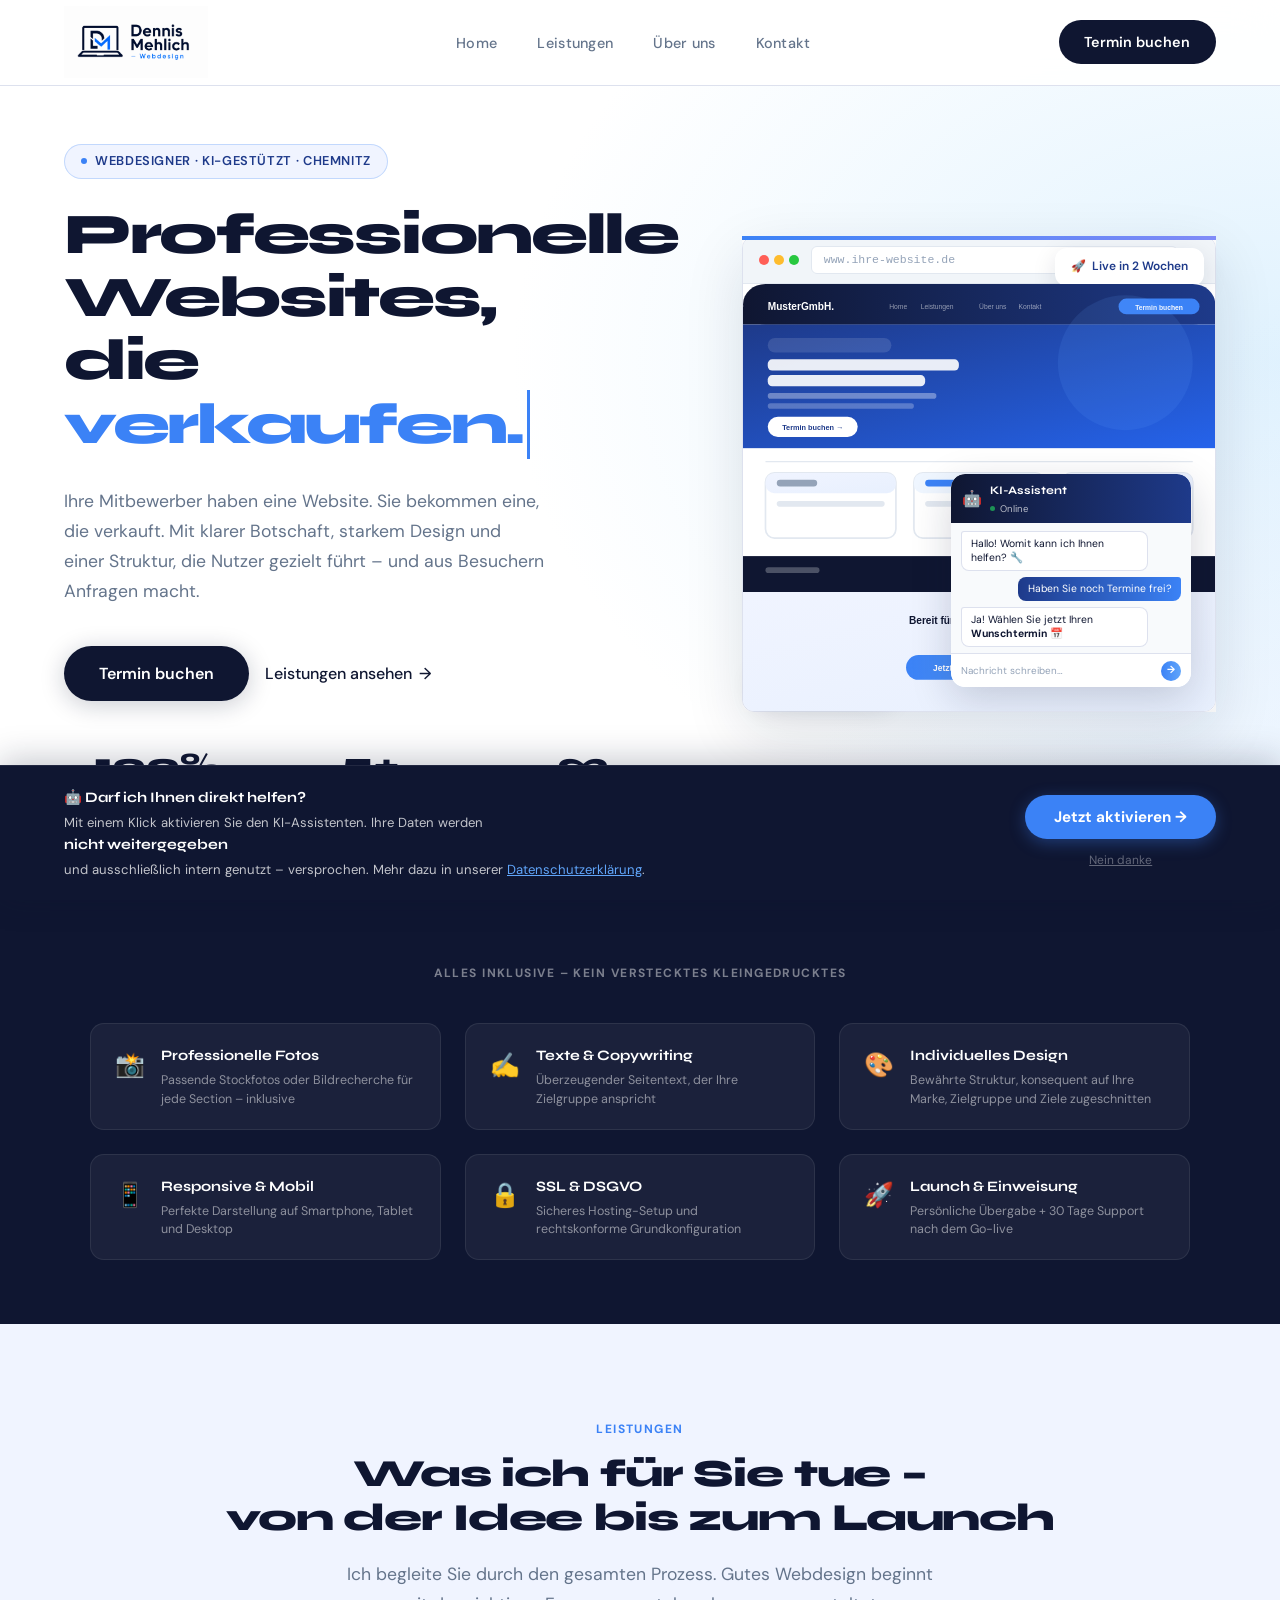
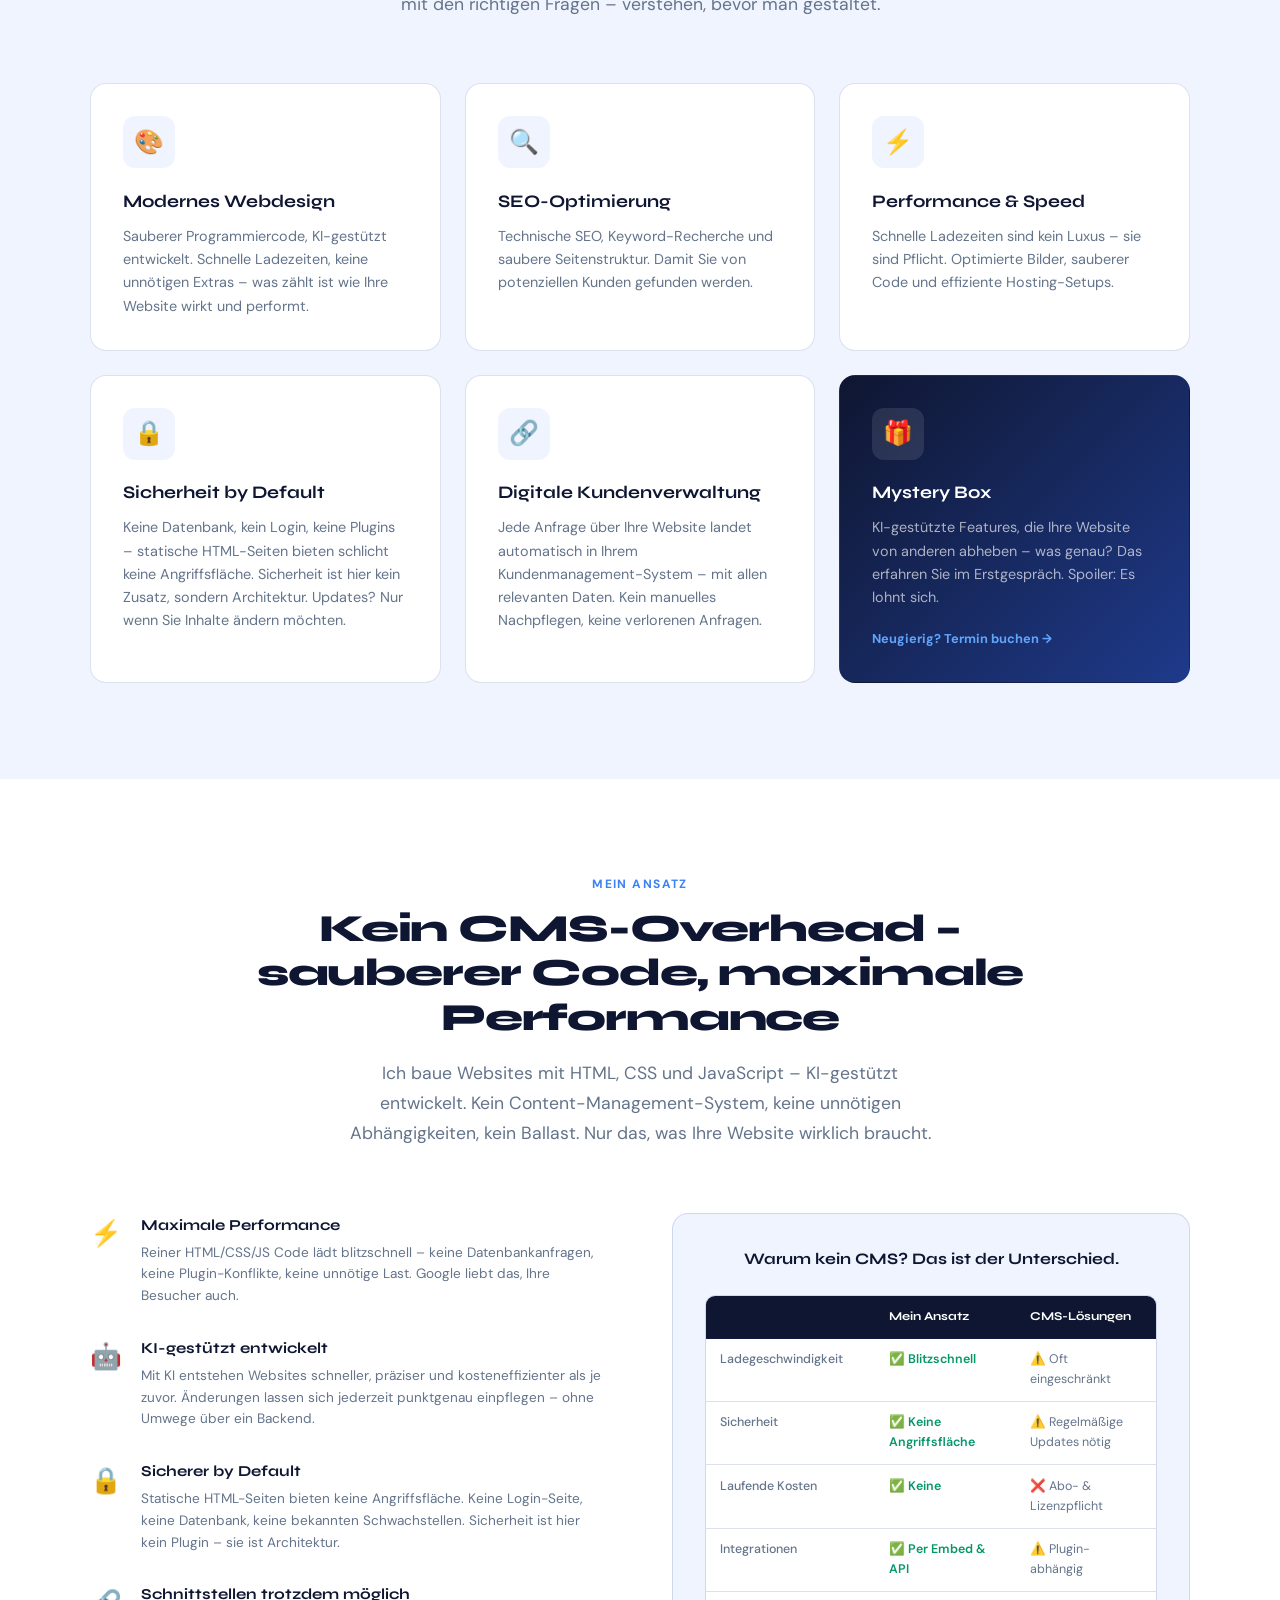
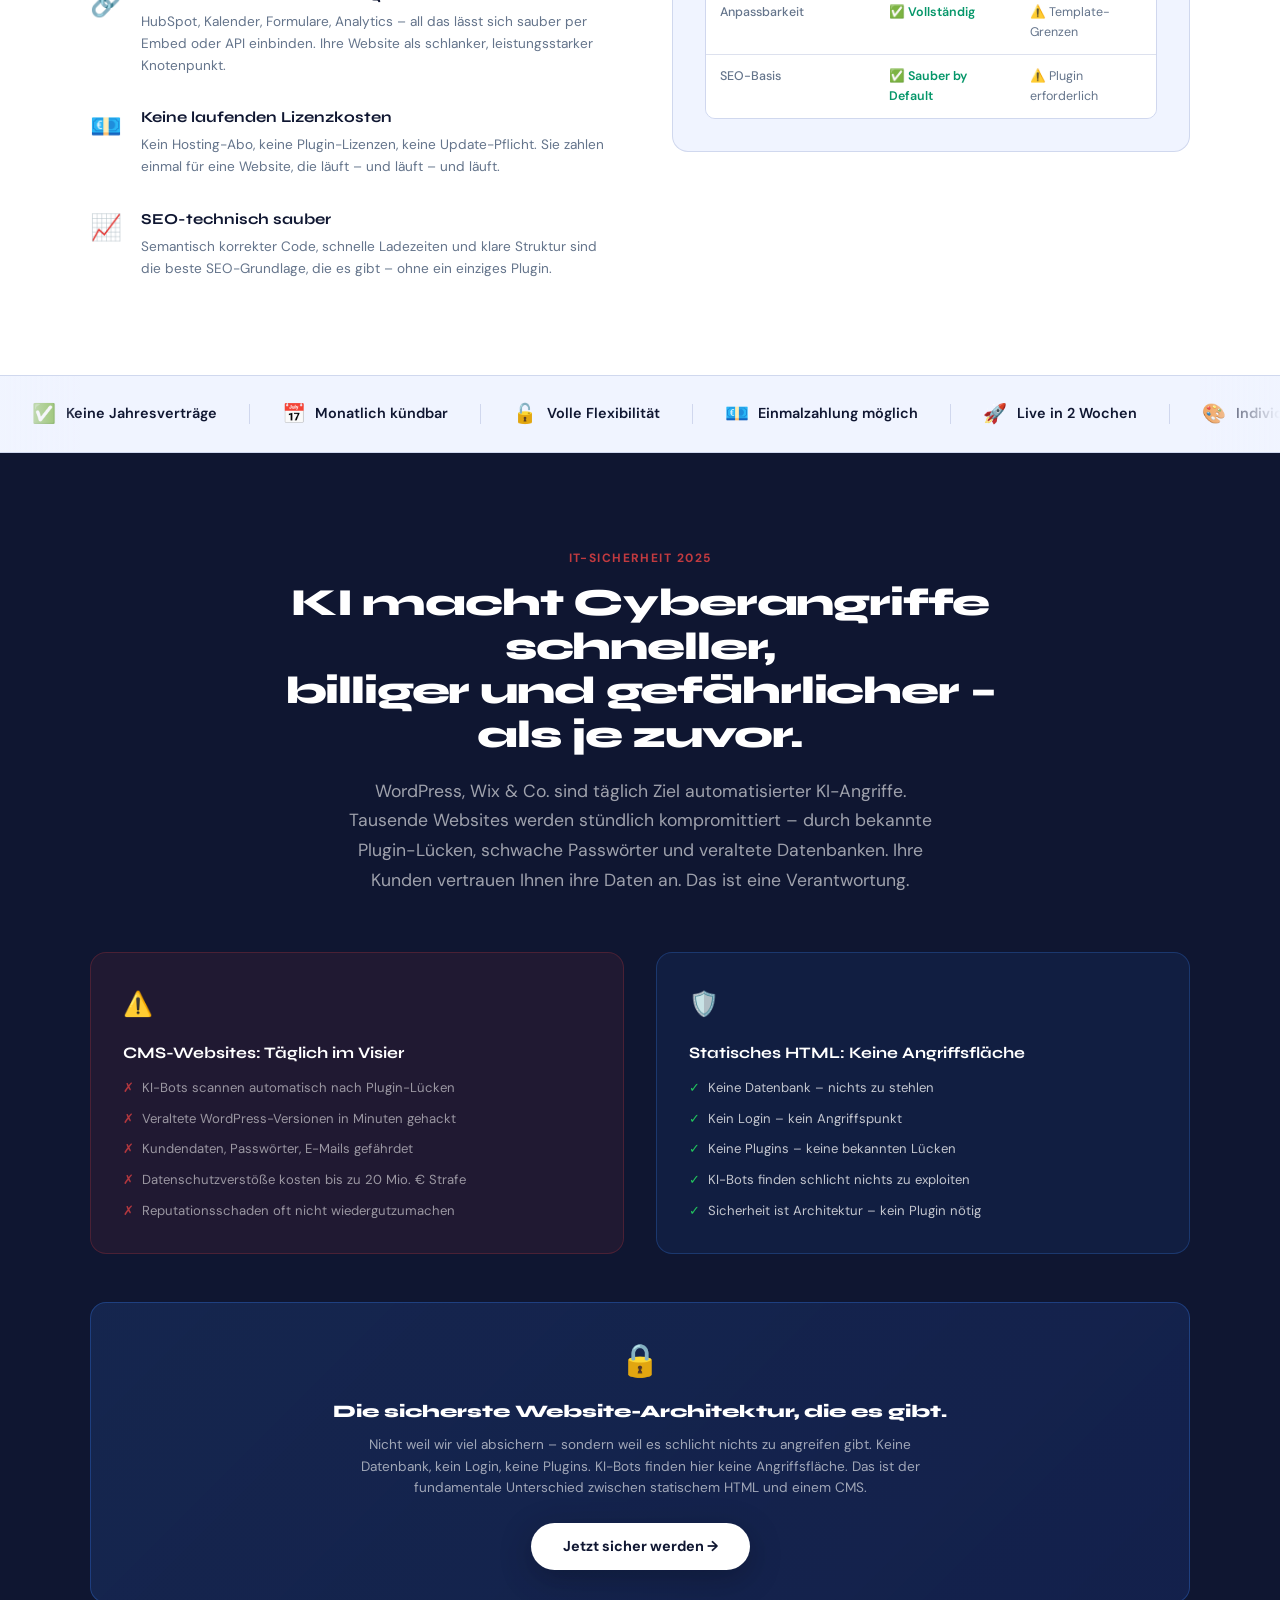
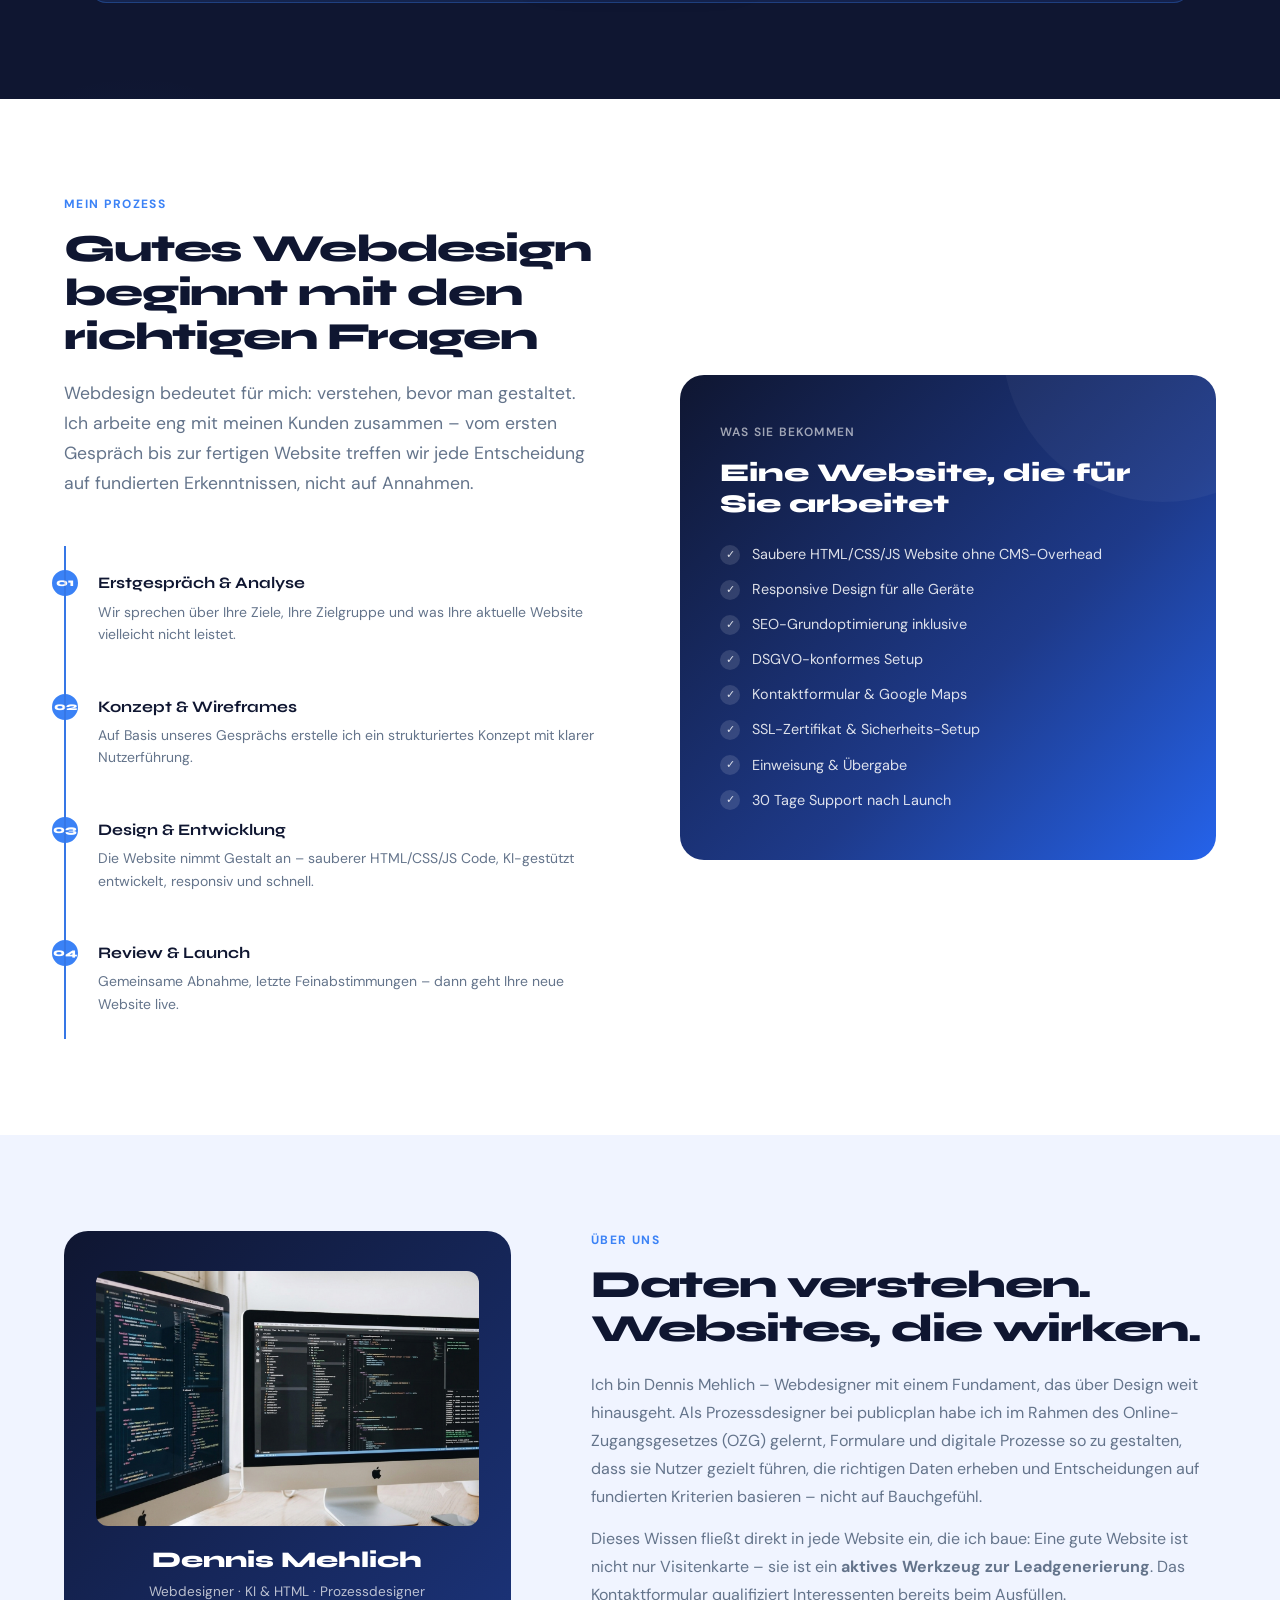
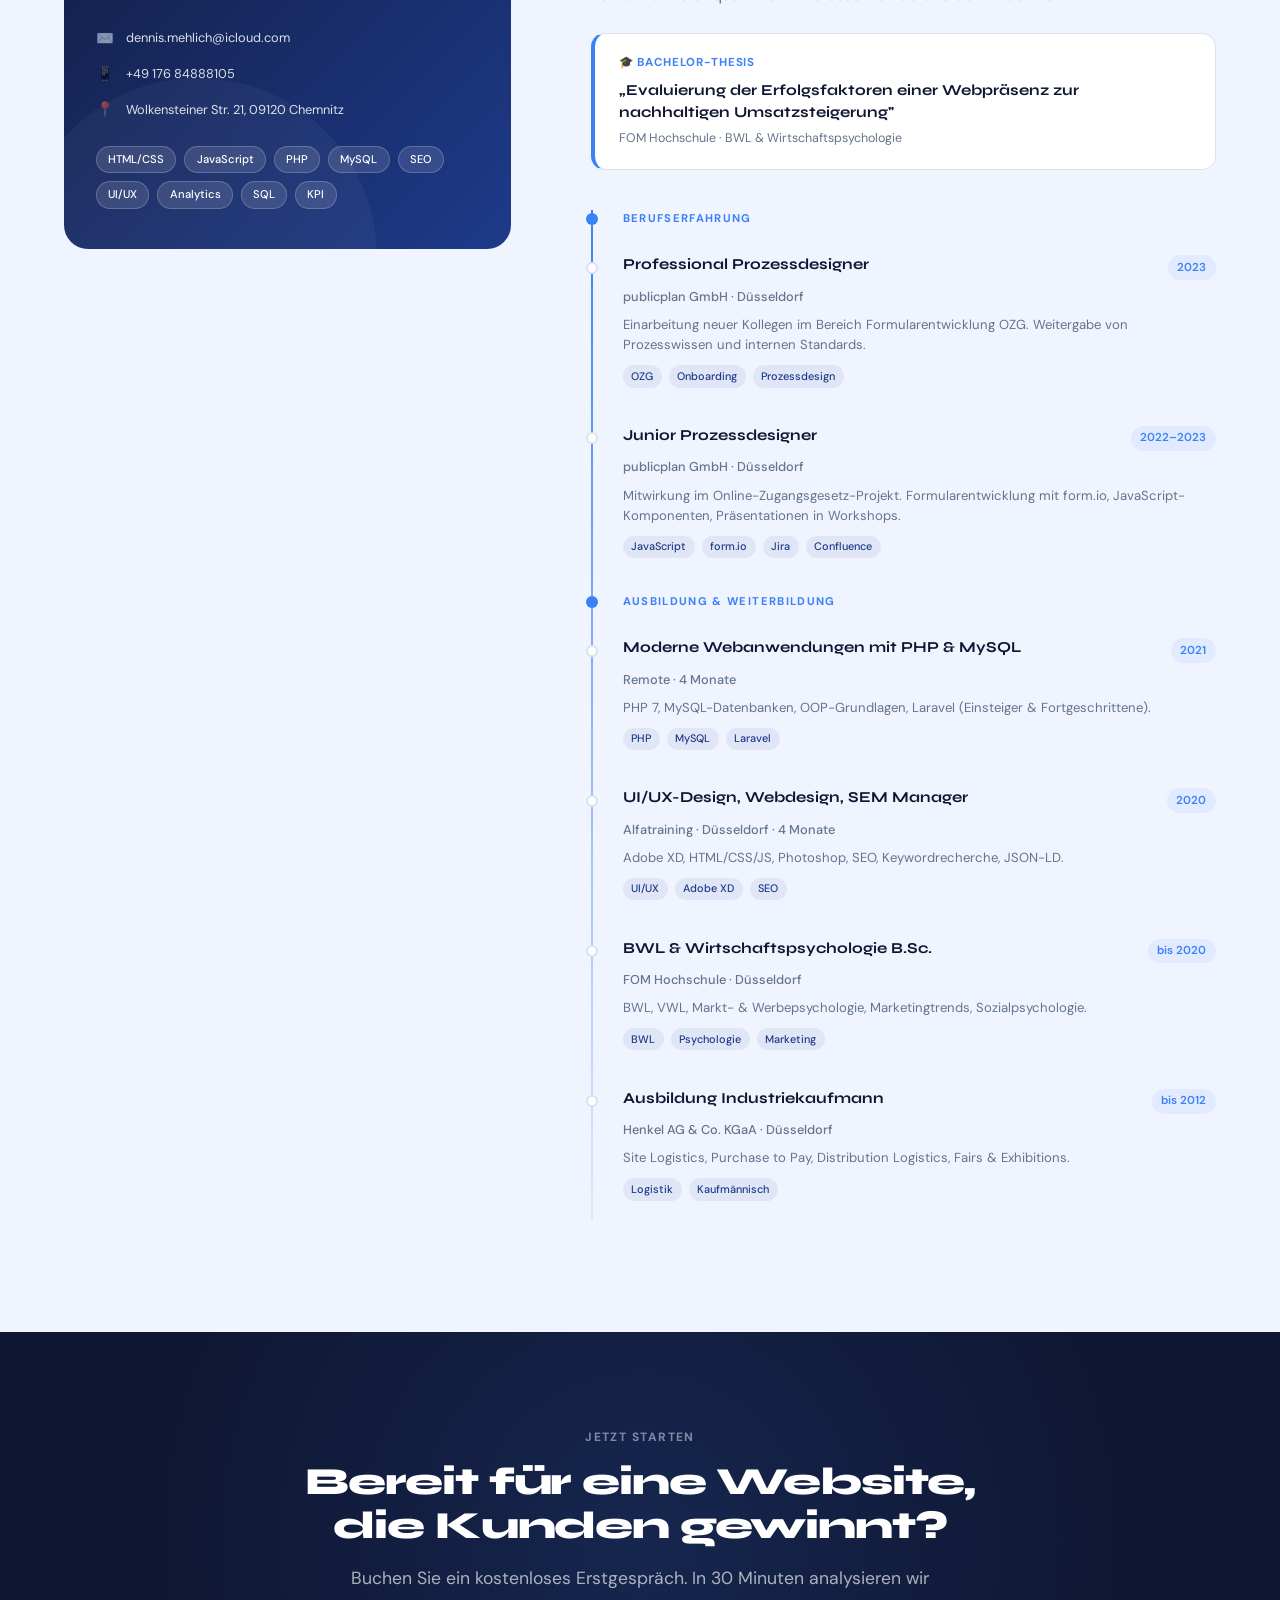
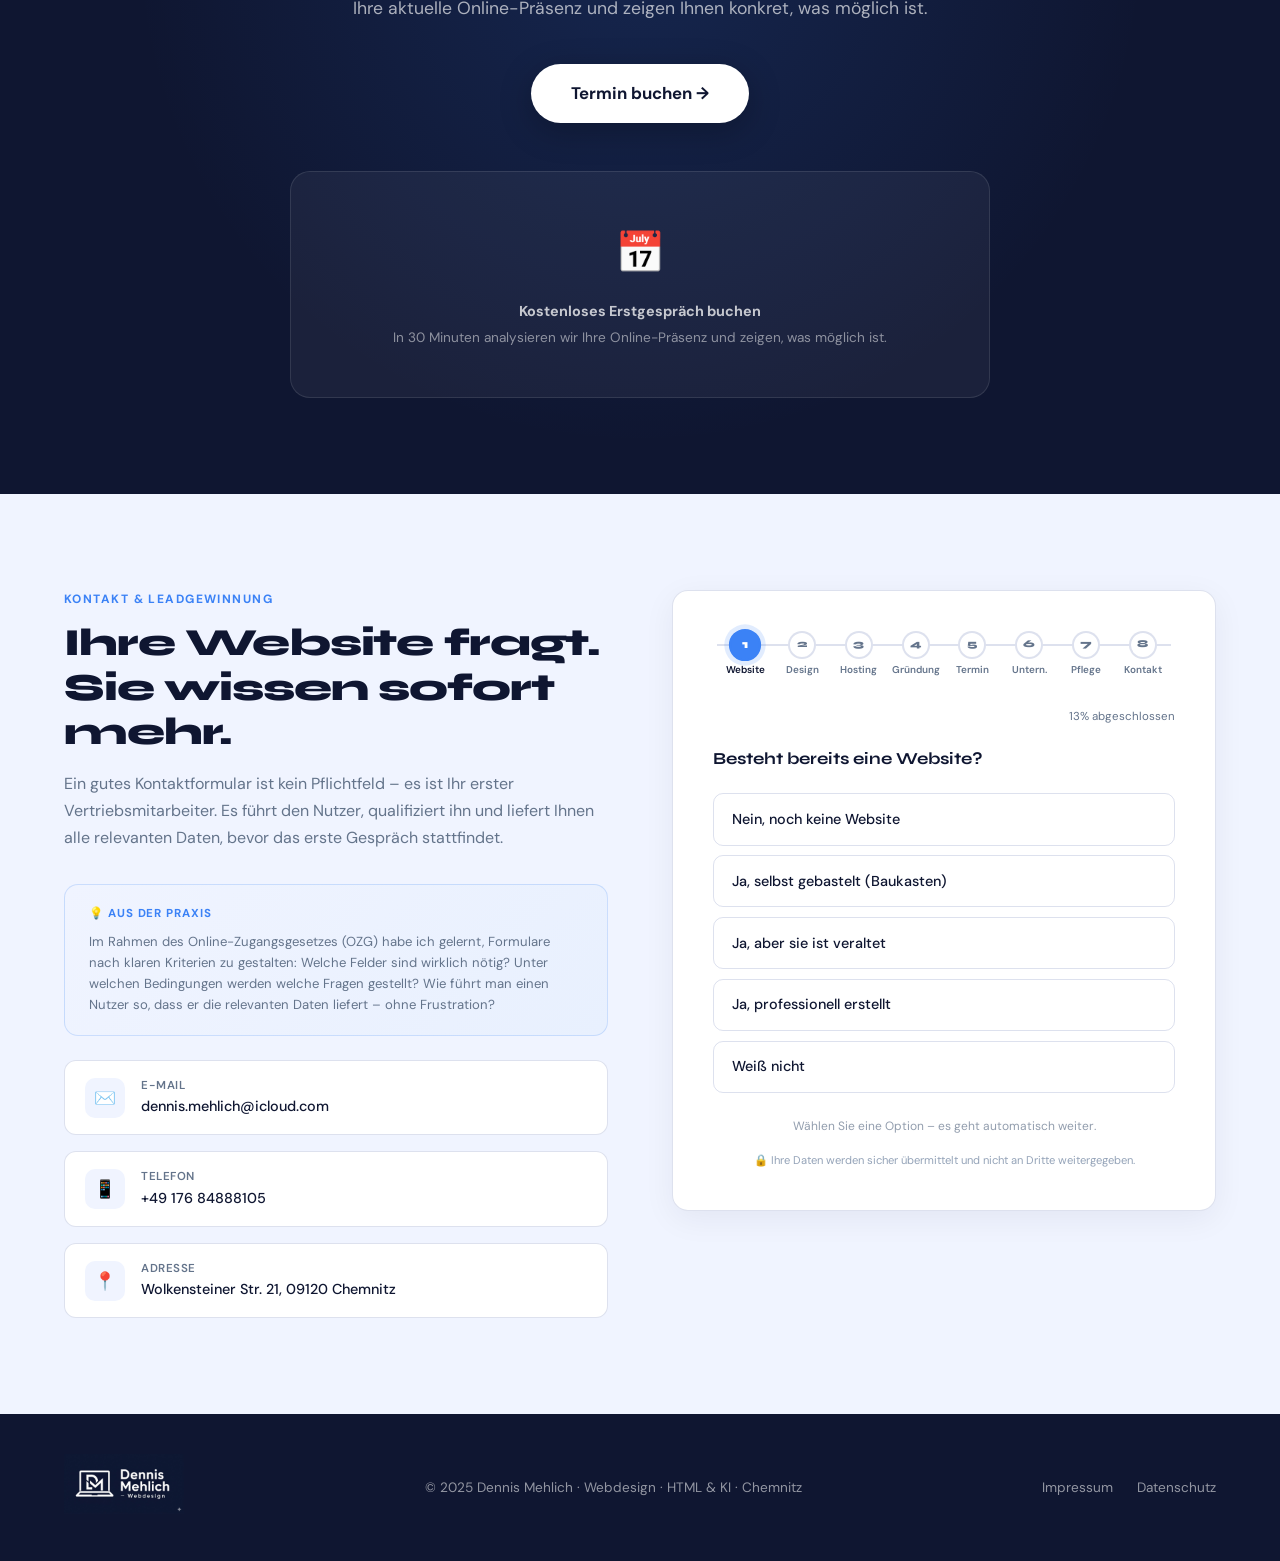
==== commit 33980e3d: "Deine Beschreibung der Änderungen" ====
--- a/index.html
+++ b/index.html
@@ -410,16 +410,44 @@
     </div>
     <div class="contact-form-box reveal">
 
-      <!-- Schritt-Indikator -->
-      <div class="msf-steps">
-        <div class="msf-step active" data-step="1"><span class="msf-step-num">1</span><span class="msf-step-label">Website</span></div>
-        <div class="msf-step-line"></div>
-        <div class="msf-step" data-step="2"><span class="msf-step-num">2</span><span class="msf-step-label">Server</span></div>
-        <div class="msf-step-line"></div>
-        <div class="msf-step" data-step="3"><span class="msf-step-num">3</span><span class="msf-step-label">Pflege</span></div>
-        <div class="msf-step-line"></div>
-        <div class="msf-step" data-step="4"><span class="msf-step-num">4</span><span class="msf-step-label">Kontakt</span></div>
-      </div>
+      <!-- Fortschrittsbalken -->
+      <div class="msf-progress-wrap" id="msf-progress-wrap">
+        <div class="msf-progress-fill" id="msf-progress-fill"></div>
+        <div class="msf-progress-step" id="msf-step-1">
+          <div class="msf-dot"><span class="msf-dot-num">1</span></div>
+          <div class="msf-dot-label">Website</div>
+        </div>
+        <div class="msf-progress-step" id="msf-step-2">
+          <div class="msf-dot"><span class="msf-dot-num">2</span></div>
+          <div class="msf-dot-label">Design</div>
+        </div>
+        <div class="msf-progress-step" id="msf-step-3">
+          <div class="msf-dot"><span class="msf-dot-num">3</span></div>
+          <div class="msf-dot-label">Hosting</div>
+        </div>
+        <div class="msf-progress-step" id="msf-step-4">
+          <div class="msf-dot"><span class="msf-dot-num">4</span></div>
+          <div class="msf-dot-label">Gründung</div>
+        </div>
+        <div class="msf-progress-step" id="msf-step-5">
+          <div class="msf-dot"><span class="msf-dot-num">5</span></div>
+          <div class="msf-dot-label">Termin</div>
+        </div>
+        <div class="msf-progress-step" id="msf-step-6">
+          <div class="msf-dot"><span class="msf-dot-num">6</span></div>
+          <div class="msf-dot-label">Untern.</div>
+        </div>
+        <div class="msf-progress-step" id="msf-step-7">
+          <div class="msf-dot"><span class="msf-dot-num">7</span></div>
+          <div class="msf-dot-label">Pflege</div>
+        </div>
+        <div class="msf-progress-step" id="msf-step-8">
+          <div class="msf-dot"><span class="msf-dot-num">8</span></div>
+          <div class="msf-dot-label">Kontakt</div>
+        </div>
+      </div>
+      <div class="msf-progress-label"><span id="msf-progress-pct">12%</span> abgeschlossen</div>
+
 
       <!-- Schritt 1: Website vorhanden -->
       <div class="msf-page active" data-page="1">
@@ -434,20 +462,73 @@
         <div class="msf-hint">Wählen Sie eine Option – es geht automatisch weiter.</div>
       </div>
 
-      <!-- Schritt 2: Server vorhanden -->
+      <!-- Schritt 2: Designvorlage -->
       <div class="msf-page" data-page="2">
-        <div class="msf-question">Gibt es bereits einen Server für die Website?</div>
-        <div class="msf-options">
-          <label class="msf-radio"><input type="radio" name="server_vorhanden" value="Ja"><span>Ja</span></label>
-          <label class="msf-radio"><input type="radio" name="server_vorhanden" value="Nein"><span>Nein</span></label>
-          <label class="msf-radio"><input type="radio" name="server_vorhanden" value="Weiß ich nicht"><span>Weiß ich nicht</span></label>
+        <div class="msf-question">Besteht eine Designvorlage?</div>
+        <div class="msf-options">
+          <label class="msf-radio"><input type="radio" name="designvorlage" value="Ja"><span>Ja</span></label>
+          <label class="msf-radio"><input type="radio" name="designvorlage" value="Nein"><span>Nein</span></label>
+          <label class="msf-radio"><input type="radio" name="designvorlage" value="Weiß nicht"><span>Weiß nicht</span></label>
         </div>
         <div class="msf-hint">Wählen Sie eine Option – es geht automatisch weiter.</div>
         <div class="msf-nav"><button class="msf-btn-back" onclick="msfBack(2)">← Zurück</button></div>
       </div>
 
-      <!-- Schritt 3: Website Pflege -->
+      <!-- Schritt 3: Domain & Hosting -->
       <div class="msf-page" data-page="3">
+        <div class="msf-question">Ist ein Domain- und Hosting-Paket vorhanden?</div>
+        <div class="msf-options">
+          <label class="msf-radio"><input type="radio" name="domain_und_hosting" value="Ja"><span>Ja</span></label>
+          <label class="msf-radio"><input type="radio" name="domain_und_hosting" value="Nein"><span>Nein</span></label>
+          <label class="msf-radio"><input type="radio" name="domain_und_hosting" value="Weiß nicht"><span>Weiß nicht</span></label>
+        </div>
+        <div class="msf-hint">Wählen Sie eine Option – es geht automatisch weiter.</div>
+        <div class="msf-nav"><button class="msf-btn-back" onclick="msfBack(3)">← Zurück</button></div>
+      </div>
+
+      <!-- Schritt 4: Unternehmensgründung -->
+      <div class="msf-page" data-page="4">
+        <div class="msf-question">Wann wurde das Unternehmen gegründet?</div>
+        <div class="msf-options">
+          <label class="msf-radio"><input type="radio" name="unternehmensgrundung" value="Geplante Gründung in der Zukunft"><span>Geplante Gründung in der Zukunft</span></label>
+          <label class="msf-radio"><input type="radio" name="unternehmensgrundung" value="Unternehmen in jünger als 6 Monate"><span>Jünger als 6 Monate</span></label>
+          <label class="msf-radio"><input type="radio" name="unternehmensgrundung" value="Unternehmen ist älter als 6 Monate"><span>Älter als 6 Monate</span></label>
+          <label class="msf-radio"><input type="radio" name="unternehmensgrundung" value="Sonstige"><span>Sonstige</span></label>
+        </div>
+        <div class="msf-hint">Wählen Sie eine Option – es geht automatisch weiter.</div>
+        <div class="msf-nav"><button class="msf-btn-back" onclick="msfBack(4)">← Zurück</button></div>
+      </div>
+
+      <!-- Schritt 5: Fertigstellung -->
+      <div class="msf-page" data-page="5">
+        <div class="msf-question">Wann soll die Website fertiggestellt werden?</div>
+        <div class="msf-options">
+          <label class="msf-radio"><input type="radio" name="fertigstellung" value="So schnell wie möglich"><span>So schnell wie möglich</span></label>
+          <label class="msf-radio"><input type="radio" name="fertigstellung" value="In 4–6 Wochen"><span>In 4–6 Wochen</span></label>
+          <label class="msf-radio"><input type="radio" name="fertigstellung" value="In 2–3 Monaten"><span>In 2–3 Monaten</span></label>
+          <label class="msf-radio"><input type="radio" name="fertigstellung" value="Egal"><span>Egal</span></label>
+        </div>
+        <div class="msf-hint">Wählen Sie eine Option – es geht automatisch weiter.</div>
+        <div class="msf-nav"><button class="msf-btn-back" onclick="msfBack(5)">← Zurück</button></div>
+      </div>
+
+      <!-- Schritt 6: Unternehmensart -->
+      <div class="msf-page" data-page="6">
+        <div class="msf-question">Was beschreibt Ihr Unternehmen am besten?</div>
+        <div class="msf-contact-fields">
+          <div class="msf-field">
+            <label>Unternehmensart *</label>
+            <input type="text" id="msf-unternehmensart" placeholder="z. B. Handwerk, Beratung, Online-Shop …">
+          </div>
+        </div>
+        <div class="msf-nav">
+          <button class="msf-btn-back" onclick="msfBack(6)">← Zurück</button>
+          <button class="msf-btn-next" onclick="msfNextText(6, 'msf-unternehmensart')">Weiter →</button>
+        </div>
+      </div>
+
+      <!-- Schritt 7: Website Pflege -->
+      <div class="msf-page" data-page="7">
         <div class="msf-question">Wer soll die Website pflegen?</div>
         <div class="msf-options">
           <label class="msf-radio"><input type="radio" name="website_pflege" value="Agentur"><span>Agentur</span></label>
@@ -455,37 +536,29 @@
           <label class="msf-radio"><input type="radio" name="website_pflege" value="Weiß ich noch nicht"><span>Weiß ich noch nicht</span></label>
         </div>
         <div class="msf-hint">Wählen Sie eine Option – es geht automatisch weiter.</div>
-        <div class="msf-nav"><button class="msf-btn-back" onclick="msfBack(3)">← Zurück</button></div>
-      </div>
-
-      <!-- Schritt 4: Kontaktdaten -->
-      <div class="msf-page" data-page="4">
+        <div class="msf-nav"><button class="msf-btn-back" onclick="msfBack(7)">← Zurück</button></div>
+      </div>
+
+      <!-- Schritt 8: Kontaktdaten -->
+      <div class="msf-page" data-page="8">
         <div class="msf-question">Wie können wir Sie erreichen?</div>
         <div class="msf-contact-fields">
           <div class="msf-field-row">
-            <div class="msf-field">
-              <label>Vorname *</label>
-              <input type="text" id="msf-firstname" placeholder="Max" required>
-            </div>
-            <div class="msf-field">
-              <label>Nachname *</label>
-              <input type="text" id="msf-lastname" placeholder="Mustermann" required>
-            </div>
+            <div class="msf-field"><label>Vorname *</label><input type="text" id="msf-firstname" placeholder="Max"></div>
+            <div class="msf-field"><label>Nachname *</label><input type="text" id="msf-lastname" placeholder="Mustermann"></div>
           </div>
-          <div class="msf-field">
-            <label>E-Mail *</label>
-            <input type="email" id="msf-email" placeholder="max@beispiel.de" required>
-          </div>
+          <div class="msf-field"><label>E-Mail *</label><input type="email" id="msf-email" placeholder="max@beispiel.de"></div>
+          <div class="msf-field"><label>Telefon</label><input type="tel" id="msf-phone" placeholder="+49 176 …"></div>
         </div>
         <div id="msf-error" class="msf-error" style="display:none;">Bitte füllen Sie alle Pflichtfelder aus.</div>
         <div class="msf-nav">
-          <button class="msf-btn-back" onclick="msfBack(4)">← Zurück</button>
+          <button class="msf-btn-back" onclick="msfBack(8)">← Zurück</button>
           <button class="msf-btn-submit" onclick="msfSubmit()">Absenden →</button>
         </div>
       </div>
 
       <!-- Erfolgsmeldung -->
-      <div class="msf-page" data-page="5">
+      <div class="msf-page" data-page="9">
         <div class="msf-success">
           <div class="msf-success-icon">✅</div>
           <div class="msf-success-title">Vielen Dank!</div>
@@ -517,18 +590,46 @@
     <button class="overlay-close" onclick="closeTermin()">✕</button>
     <div class="overlay-label">Kostenloses Erstgespräch</div>
     <div class="overlay-title">Termin buchen</div>
-    <div class="overlay-sub">In 30 Minuten – unverbindlich &amp; kostenlos.</div>
     <div id="hs-overlay-form">
-      <!-- Schritt-Indikator -->
-      <div class="msf-steps">
-        <div class="msf-step active" data-step="1"><span class="msf-step-num">1</span><span class="msf-step-label">Website</span></div>
-        <div class="msf-step-line"></div>
-        <div class="msf-step" data-step="2"><span class="msf-step-num">2</span><span class="msf-step-label">Server</span></div>
-        <div class="msf-step-line"></div>
-        <div class="msf-step" data-step="3"><span class="msf-step-num">3</span><span class="msf-step-label">Pflege</span></div>
-        <div class="msf-step-line"></div>
-        <div class="msf-step" data-step="4"><span class="msf-step-num">4</span><span class="msf-step-label">Kontakt</span></div>
-      </div>
+      <!-- Fortschrittsbalken -->
+      <div class="msf-progress-wrap" id="ov-progress-wrap">
+        <div class="msf-progress-fill" id="ov-progress-fill"></div>
+        <div class="msf-progress-step" id="ov-step-1">
+          <div class="msf-dot"><span class="msf-dot-num">1</span></div>
+          <div class="msf-dot-label">Website</div>
+        </div>
+        <div class="msf-progress-step" id="ov-step-2">
+          <div class="msf-dot"><span class="msf-dot-num">2</span></div>
+          <div class="msf-dot-label">Design</div>
+        </div>
+        <div class="msf-progress-step" id="ov-step-3">
+          <div class="msf-dot"><span class="msf-dot-num">3</span></div>
+          <div class="msf-dot-label">Hosting</div>
+        </div>
+        <div class="msf-progress-step" id="ov-step-4">
+          <div class="msf-dot"><span class="msf-dot-num">4</span></div>
+          <div class="msf-dot-label">Gründung</div>
+        </div>
+        <div class="msf-progress-step" id="ov-step-5">
+          <div class="msf-dot"><span class="msf-dot-num">5</span></div>
+          <div class="msf-dot-label">Termin</div>
+        </div>
+        <div class="msf-progress-step" id="ov-step-6">
+          <div class="msf-dot"><span class="msf-dot-num">6</span></div>
+          <div class="msf-dot-label">Untern.</div>
+        </div>
+        <div class="msf-progress-step" id="ov-step-7">
+          <div class="msf-dot"><span class="msf-dot-num">7</span></div>
+          <div class="msf-dot-label">Pflege</div>
+        </div>
+        <div class="msf-progress-step" id="ov-step-8">
+          <div class="msf-dot"><span class="msf-dot-num">8</span></div>
+          <div class="msf-dot-label">Kontakt</div>
+        </div>
+      </div>
+      <div class="msf-progress-label"><span id="ov-progress-pct">12%</span> abgeschlossen</div>
+
+
       <div class="msf-page active" data-page="1">
         <div class="msf-question">Besteht bereits eine Website?</div>
         <div class="msf-options">
@@ -541,16 +642,61 @@
         <div class="msf-hint">Wählen Sie eine Option – es geht automatisch weiter.</div>
       </div>
       <div class="msf-page" data-page="2">
-        <div class="msf-question">Gibt es bereits einen Server für die Website?</div>
-        <div class="msf-options">
-          <label class="msf-radio"><input type="radio" name="ov_server_vorhanden" value="Ja"><span>Ja</span></label>
-          <label class="msf-radio"><input type="radio" name="ov_server_vorhanden" value="Nein"><span>Nein</span></label>
-          <label class="msf-radio"><input type="radio" name="ov_server_vorhanden" value="Weiß ich nicht"><span>Weiß ich nicht</span></label>
+        <div class="msf-question">Besteht eine Designvorlage?</div>
+        <div class="msf-options">
+          <label class="msf-radio"><input type="radio" name="ov_designvorlage" value="Ja"><span>Ja</span></label>
+          <label class="msf-radio"><input type="radio" name="ov_designvorlage" value="Nein"><span>Nein</span></label>
+          <label class="msf-radio"><input type="radio" name="ov_designvorlage" value="Weiß nicht"><span>Weiß nicht</span></label>
         </div>
         <div class="msf-hint">Wählen Sie eine Option – es geht automatisch weiter.</div>
         <div class="msf-nav"><button class="msf-btn-back" onclick="msfBackOv(2)">← Zurück</button></div>
       </div>
       <div class="msf-page" data-page="3">
+        <div class="msf-question">Ist ein Domain- und Hosting-Paket vorhanden?</div>
+        <div class="msf-options">
+          <label class="msf-radio"><input type="radio" name="ov_domain_und_hosting" value="Ja"><span>Ja</span></label>
+          <label class="msf-radio"><input type="radio" name="ov_domain_und_hosting" value="Nein"><span>Nein</span></label>
+          <label class="msf-radio"><input type="radio" name="ov_domain_und_hosting" value="Weiß nicht"><span>Weiß nicht</span></label>
+        </div>
+        <div class="msf-hint">Wählen Sie eine Option – es geht automatisch weiter.</div>
+        <div class="msf-nav"><button class="msf-btn-back" onclick="msfBackOv(3)">← Zurück</button></div>
+      </div>
+      <div class="msf-page" data-page="4">
+        <div class="msf-question">Wann wurde das Unternehmen gegründet?</div>
+        <div class="msf-options">
+          <label class="msf-radio"><input type="radio" name="ov_unternehmensgrundung" value="Geplante Gründung in der Zukunft"><span>Geplante Gründung in der Zukunft</span></label>
+          <label class="msf-radio"><input type="radio" name="ov_unternehmensgrundung" value="Unternehmen in jünger als 6 Monate"><span>Jünger als 6 Monate</span></label>
+          <label class="msf-radio"><input type="radio" name="ov_unternehmensgrundung" value="Unternehmen ist älter als 6 Monate"><span>Älter als 6 Monate</span></label>
+          <label class="msf-radio"><input type="radio" name="ov_unternehmensgrundung" value="Sonstige"><span>Sonstige</span></label>
+        </div>
+        <div class="msf-hint">Wählen Sie eine Option – es geht automatisch weiter.</div>
+        <div class="msf-nav"><button class="msf-btn-back" onclick="msfBackOv(4)">← Zurück</button></div>
+      </div>
+      <div class="msf-page" data-page="5">
+        <div class="msf-question">Wann soll die Website fertiggestellt werden?</div>
+        <div class="msf-options">
+          <label class="msf-radio"><input type="radio" name="ov_fertigstellung" value="So schnell wie möglich"><span>So schnell wie möglich</span></label>
+          <label class="msf-radio"><input type="radio" name="ov_fertigstellung" value="In 4–6 Wochen"><span>In 4–6 Wochen</span></label>
+          <label class="msf-radio"><input type="radio" name="ov_fertigstellung" value="In 2–3 Monaten"><span>In 2–3 Monaten</span></label>
+          <label class="msf-radio"><input type="radio" name="ov_fertigstellung" value="Egal"><span>Egal</span></label>
+        </div>
+        <div class="msf-hint">Wählen Sie eine Option – es geht automatisch weiter.</div>
+        <div class="msf-nav"><button class="msf-btn-back" onclick="msfBackOv(5)">← Zurück</button></div>
+      </div>
+      <div class="msf-page" data-page="6">
+        <div class="msf-question">Was beschreibt Ihr Unternehmen am besten?</div>
+        <div class="msf-contact-fields">
+          <div class="msf-field">
+            <label>Unternehmensart *</label>
+            <input type="text" id="ov-unternehmensart" placeholder="z. B. Handwerk, Beratung, Online-Shop …">
+          </div>
+        </div>
+        <div class="msf-nav">
+          <button class="msf-btn-back" onclick="msfBackOv(6)">← Zurück</button>
+          <button class="msf-btn-next" onclick="msfNextText(6, 'ov-unternehmensart', true)">Weiter →</button>
+        </div>
+      </div>
+      <div class="msf-page" data-page="7">
         <div class="msf-question">Wer soll die Website pflegen?</div>
         <div class="msf-options">
           <label class="msf-radio"><input type="radio" name="ov_website_pflege" value="Agentur"><span>Agentur</span></label>
@@ -558,9 +704,9 @@
           <label class="msf-radio"><input type="radio" name="ov_website_pflege" value="Weiß ich noch nicht"><span>Weiß ich noch nicht</span></label>
         </div>
         <div class="msf-hint">Wählen Sie eine Option – es geht automatisch weiter.</div>
-        <div class="msf-nav"><button class="msf-btn-back" onclick="msfBackOv(3)">← Zurück</button></div>
-      </div>
-      <div class="msf-page" data-page="4">
+        <div class="msf-nav"><button class="msf-btn-back" onclick="msfBackOv(7)">← Zurück</button></div>
+      </div>
+      <div class="msf-page" data-page="8">
         <div class="msf-question">Wie können wir Sie erreichen?</div>
         <div class="msf-contact-fields">
           <div class="msf-field-row">
@@ -568,11 +714,15 @@
             <div class="msf-field"><label>Nachname *</label><input type="text" id="ov-lastname" placeholder="Mustermann"></div>
           </div>
           <div class="msf-field"><label>E-Mail *</label><input type="email" id="ov-email" placeholder="max@beispiel.de"></div>
+          <div class="msf-field"><label>Telefon</label><input type="tel" id="ov-phone" placeholder="+49 176 …"></div>
         </div>
         <div id="ov-error" class="msf-error" style="display:none;">Bitte füllen Sie alle Pflichtfelder aus.</div>
-        <div class="msf-nav"><button class="msf-btn-back" onclick="msfBackOv(4)">← Zurück</button><button class="msf-btn-submit" onclick="msfSubmitOv()">Absenden →</button></div>
-      </div>
-      <div class="msf-page" data-page="5">
+        <div class="msf-nav">
+          <button class="msf-btn-back" onclick="msfBackOv(8)">← Zurück</button>
+          <button class="msf-btn-submit" onclick="msfSubmitOv()">Absenden →</button>
+        </div>
+      </div>
+      <div class="msf-page" data-page="9">
         <div class="msf-success"><div class="msf-success-icon">✅</div><div class="msf-success-title">Vielen Dank!</div><p>Ihre Anfrage ist eingegangen. Ich melde mich in Kürze bei Ihnen.</p></div>
       </div>
     </div>
--- a/css/style.css
+++ b/css/style.css
@@ -853,4 +853,101 @@
   text-align: center;
   margin-top: 0.75rem;
   opacity: 0.7;
+}
+
+/* ─── MSF PROGRESS / STEP TRACKER ─── */
+.msf-progress-wrap {
+  display: flex;
+  align-items: flex-start;
+  justify-content: space-between;
+  position: relative;
+  margin-bottom: 2rem;
+  padding: 0 4px;
+}
+/* Verbindungslinie hinter den Dots */
+.msf-progress-wrap::before {
+  content: '';
+  position: absolute;
+  top: 13px;
+  left: 4px;
+  right: 4px;
+  height: 2px;
+  background: var(--border);
+  z-index: 0;
+}
+/* Farbige Fülllinie */
+.msf-progress-fill {
+  position: absolute;
+  top: 13px;
+  left: 4px;
+  height: 2px;
+  background: linear-gradient(90deg, var(--accent), #818cf8);
+  z-index: 1;
+  transition: width 0.45s cubic-bezier(0.34, 1.56, 0.64, 1);
+  width: 0%;
+}
+.msf-progress-step {
+  display: flex;
+  flex-direction: column;
+  align-items: center;
+  gap: 0.35rem;
+  z-index: 2;
+  flex: 1;
+}
+.msf-dot {
+  width: 28px;
+  height: 28px;
+  border-radius: 50%;
+  background: white;
+  border: 2px solid var(--border);
+  display: flex;
+  align-items: center;
+  justify-content: center;
+  font-family: 'Syne', sans-serif;
+  font-size: 0.65rem;
+  font-weight: 800;
+  color: var(--gray);
+  transition: all 0.3s;
+  flex-shrink: 0;
+}
+.msf-progress-step.active .msf-dot {
+  background: var(--accent);
+  border-color: var(--accent);
+  color: white;
+  box-shadow: 0 0 0 4px rgba(59,130,246,0.15);
+  transform: scale(1.15);
+}
+.msf-progress-step.done .msf-dot {
+  background: var(--accent);
+  border-color: var(--accent);
+  color: white;
+}
+.msf-progress-step.done .msf-dot::after {
+  content: '✓';
+  font-size: 0.7rem;
+}
+.msf-progress-step.done .msf-dot-num { display: none; }
+.msf-dot-label {
+  font-size: 0.62rem;
+  font-weight: 600;
+  color: var(--gray);
+  text-align: center;
+  white-space: nowrap;
+  transition: color 0.3s;
+  line-height: 1.2;
+}
+.msf-progress-step.active .msf-dot-label { color: var(--navy); }
+.msf-progress-step.done .msf-dot-label { color: var(--accent); }
+.msf-progress-label {
+  font-size: 0.72rem;
+  color: var(--gray);
+  margin-bottom: 1.25rem;
+  text-align: right;
+}
+
+@media (max-width: 520px) {
+  .msf-dot-label { display: none; }
+  .msf-dot { width: 22px; height: 22px; font-size: 0.55rem; }
+  .msf-progress-wrap::before { top: 10px; }
+  .msf-progress-fill { top: 10px; }
 }
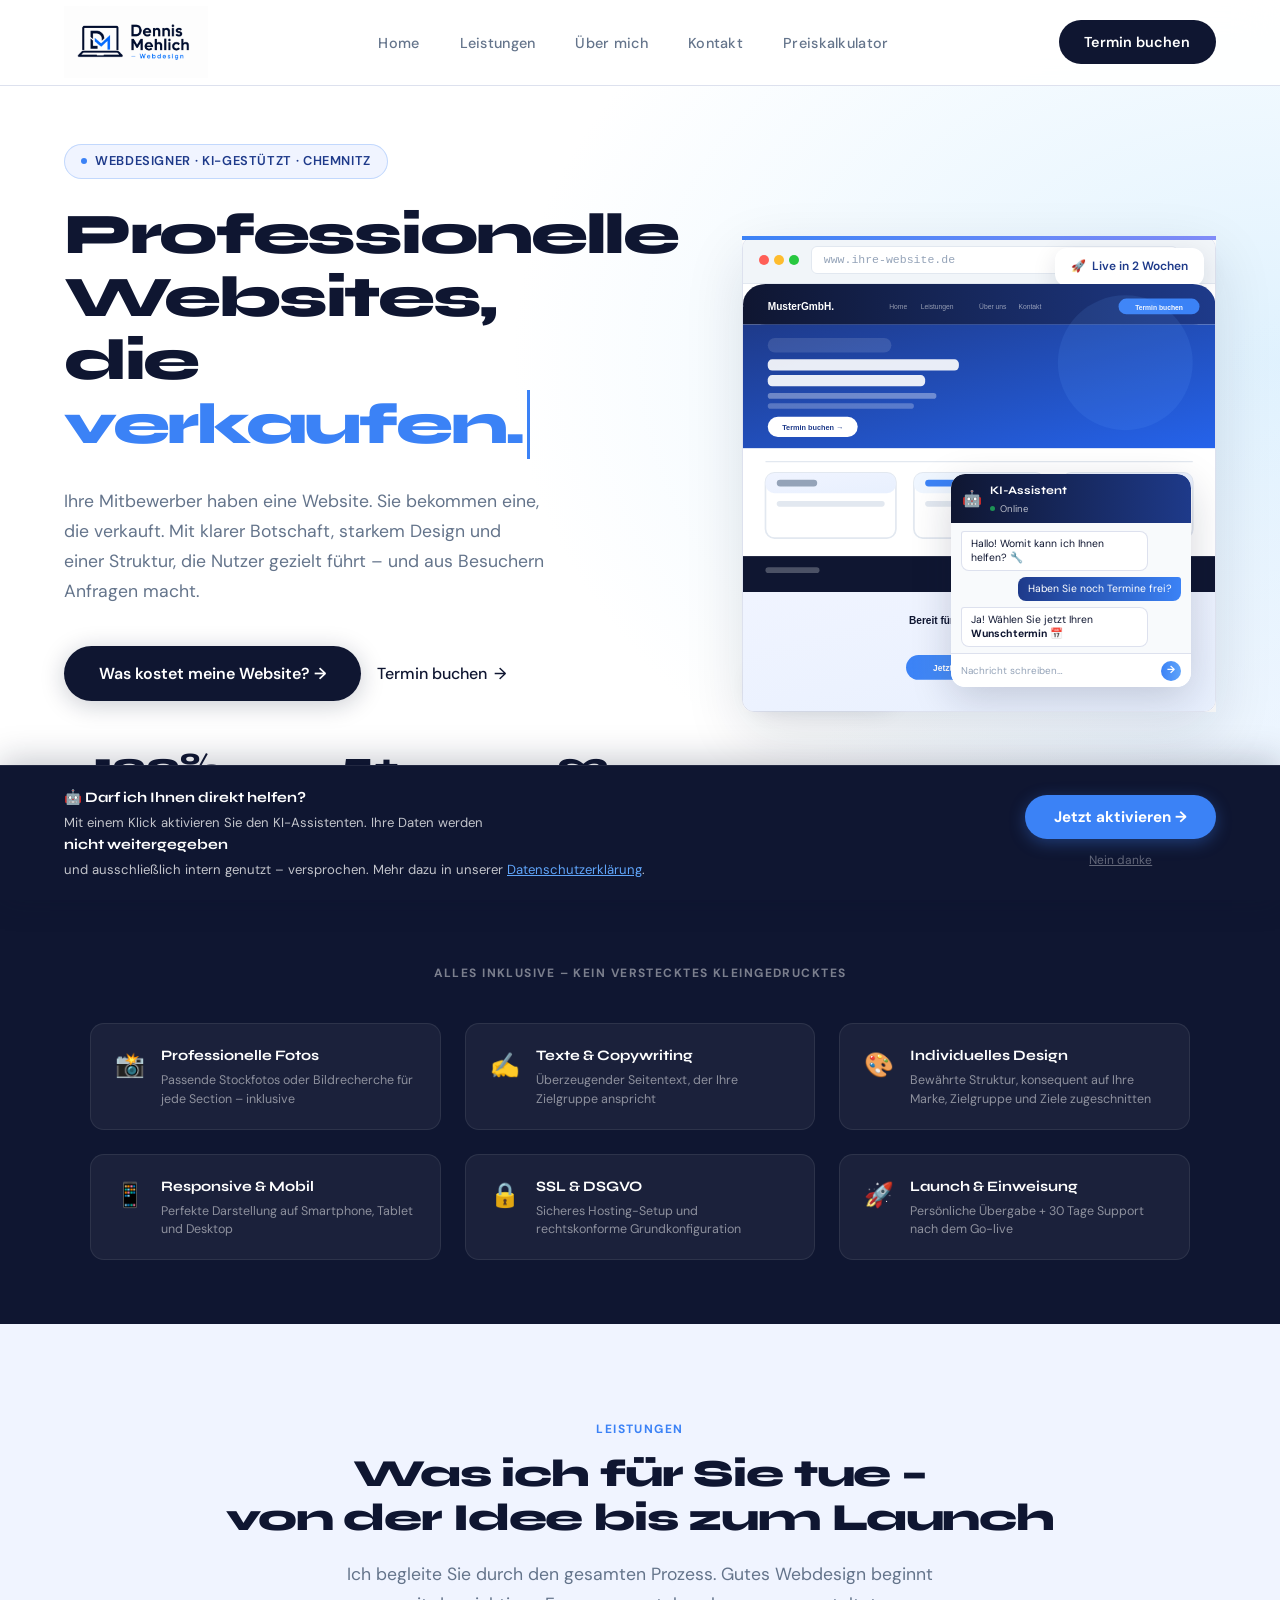
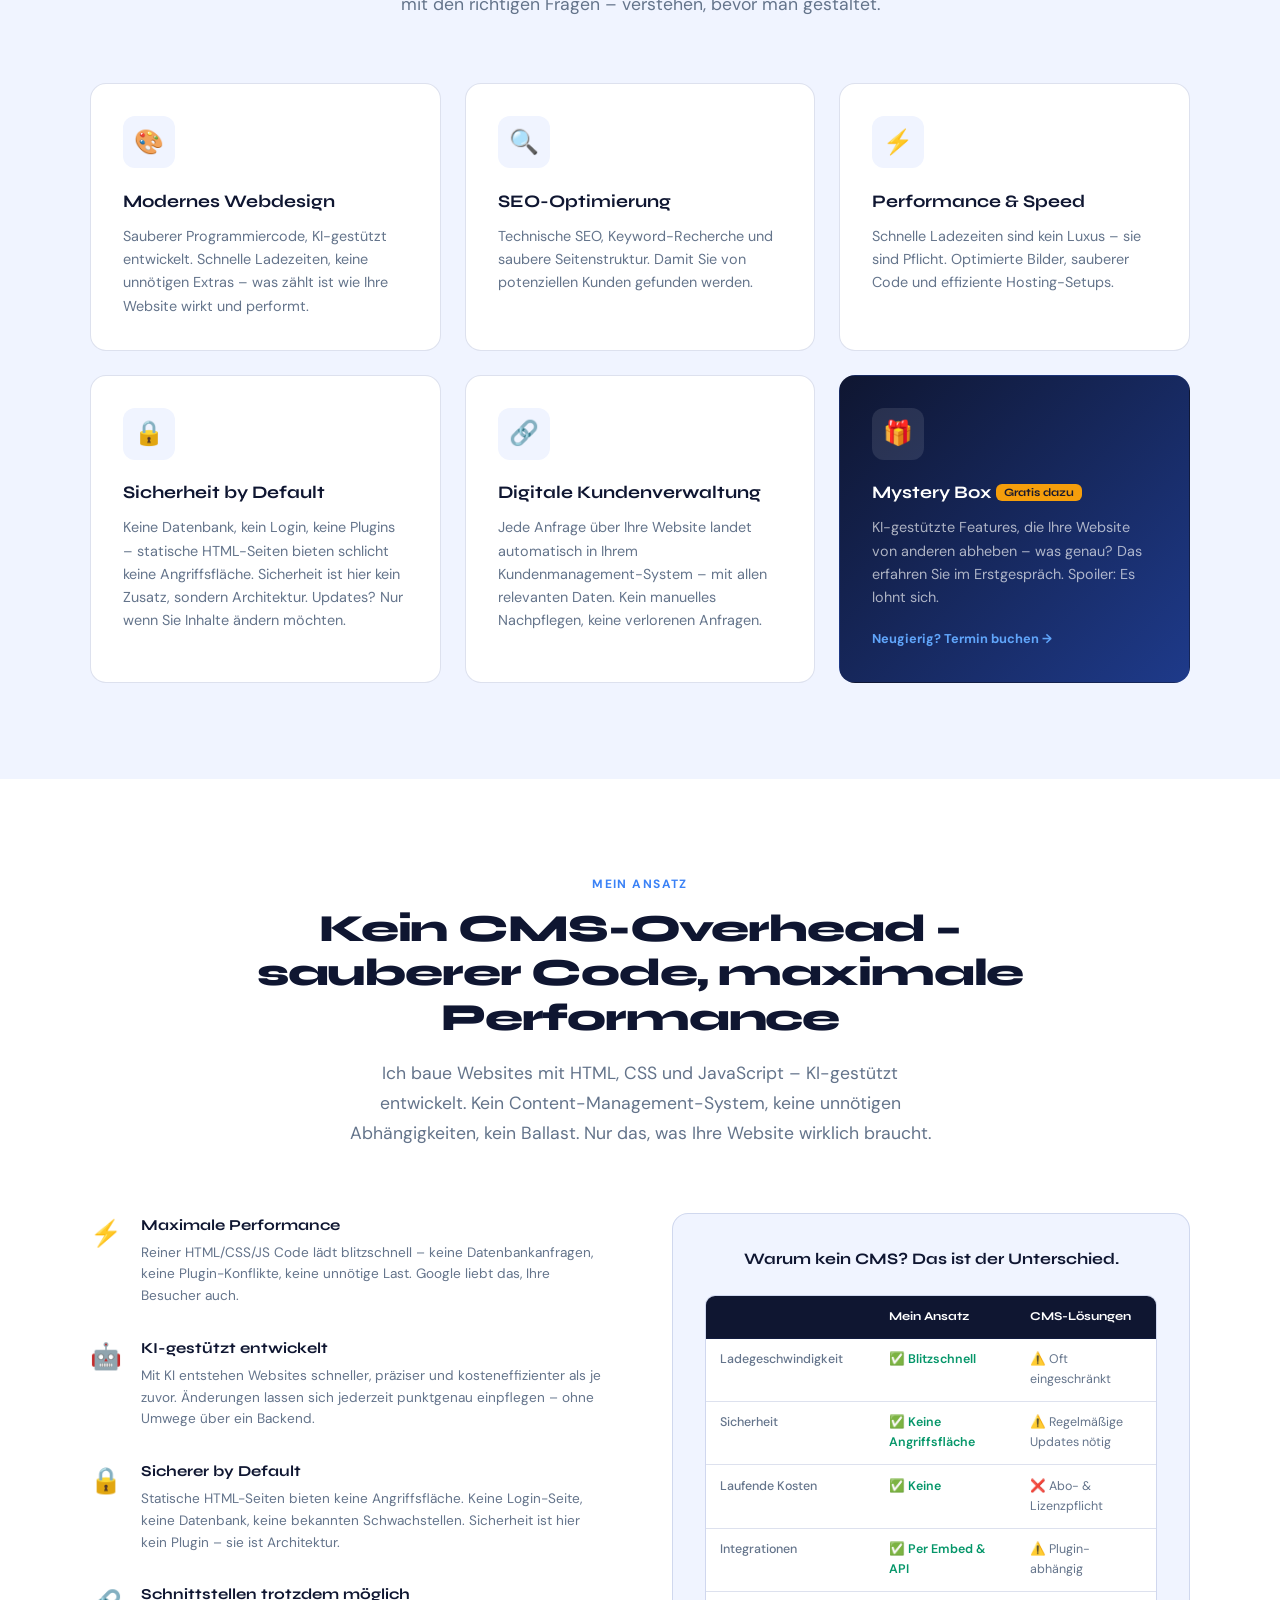
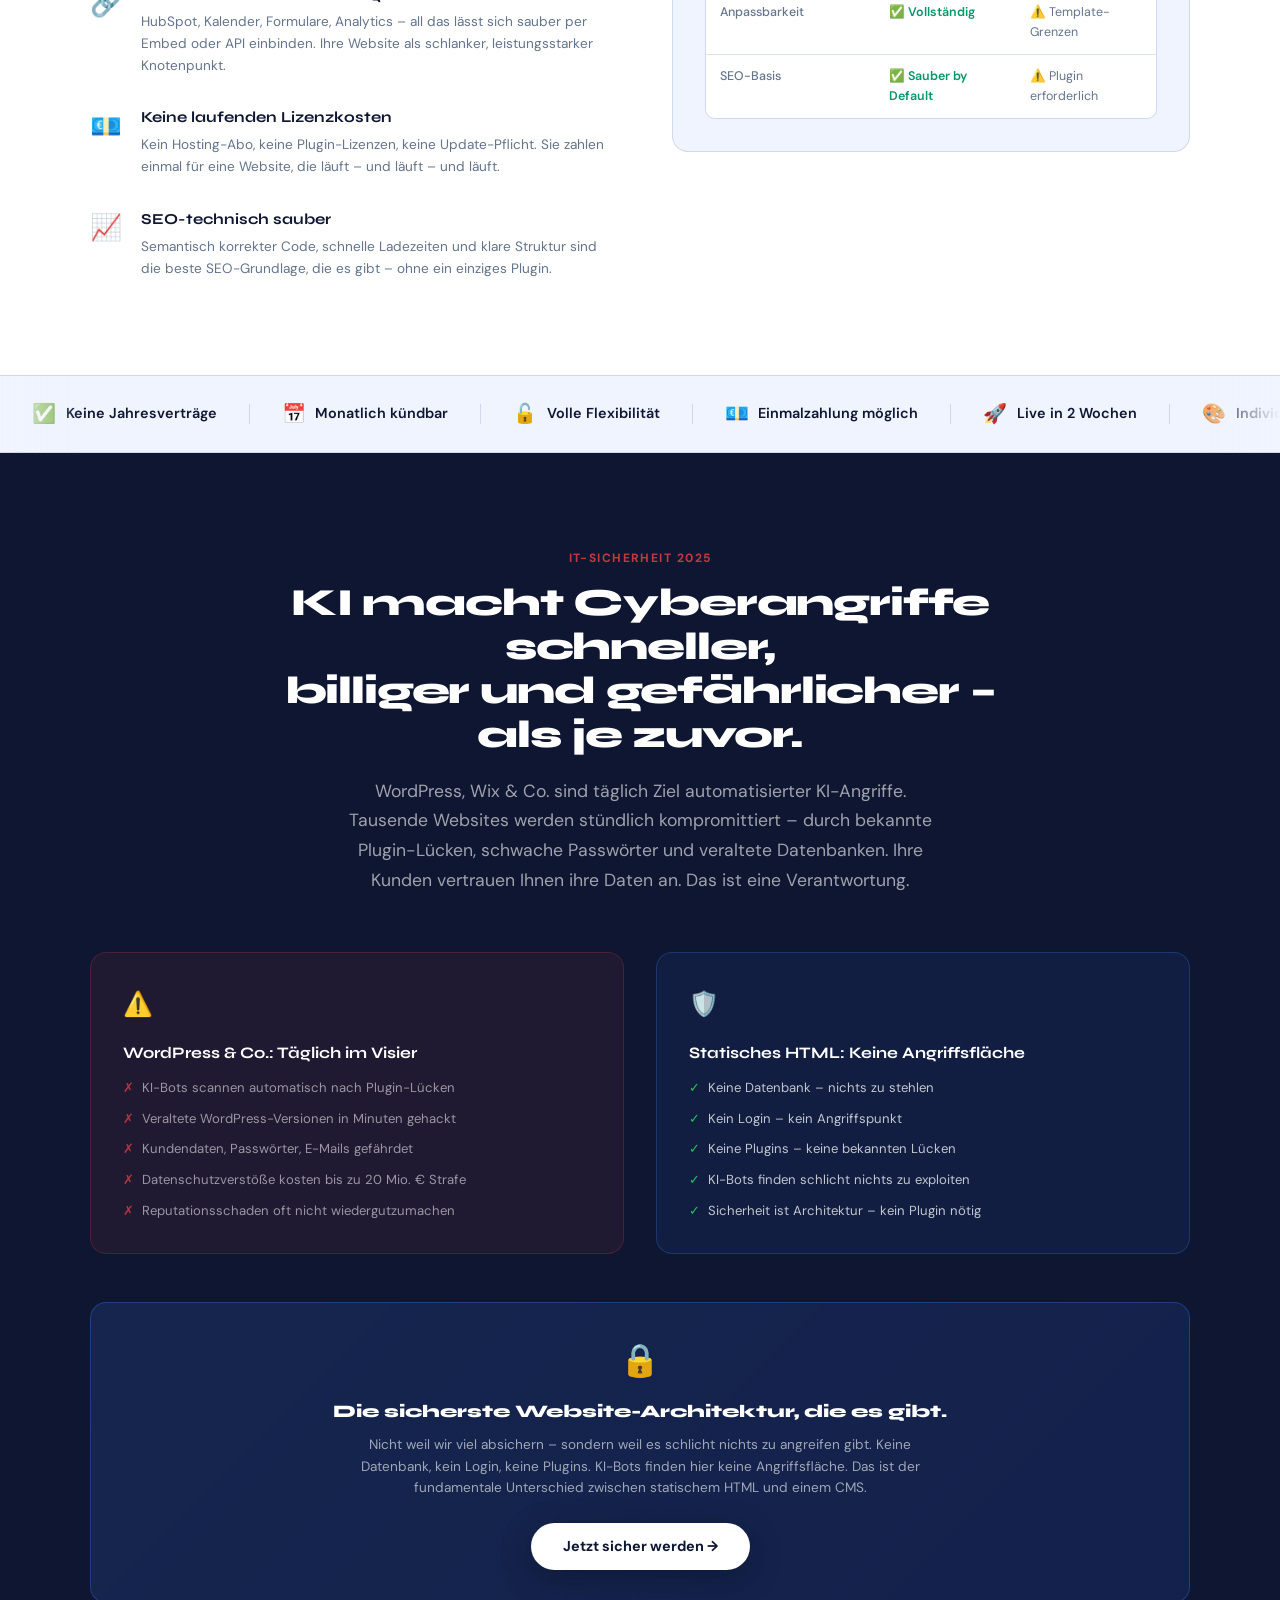
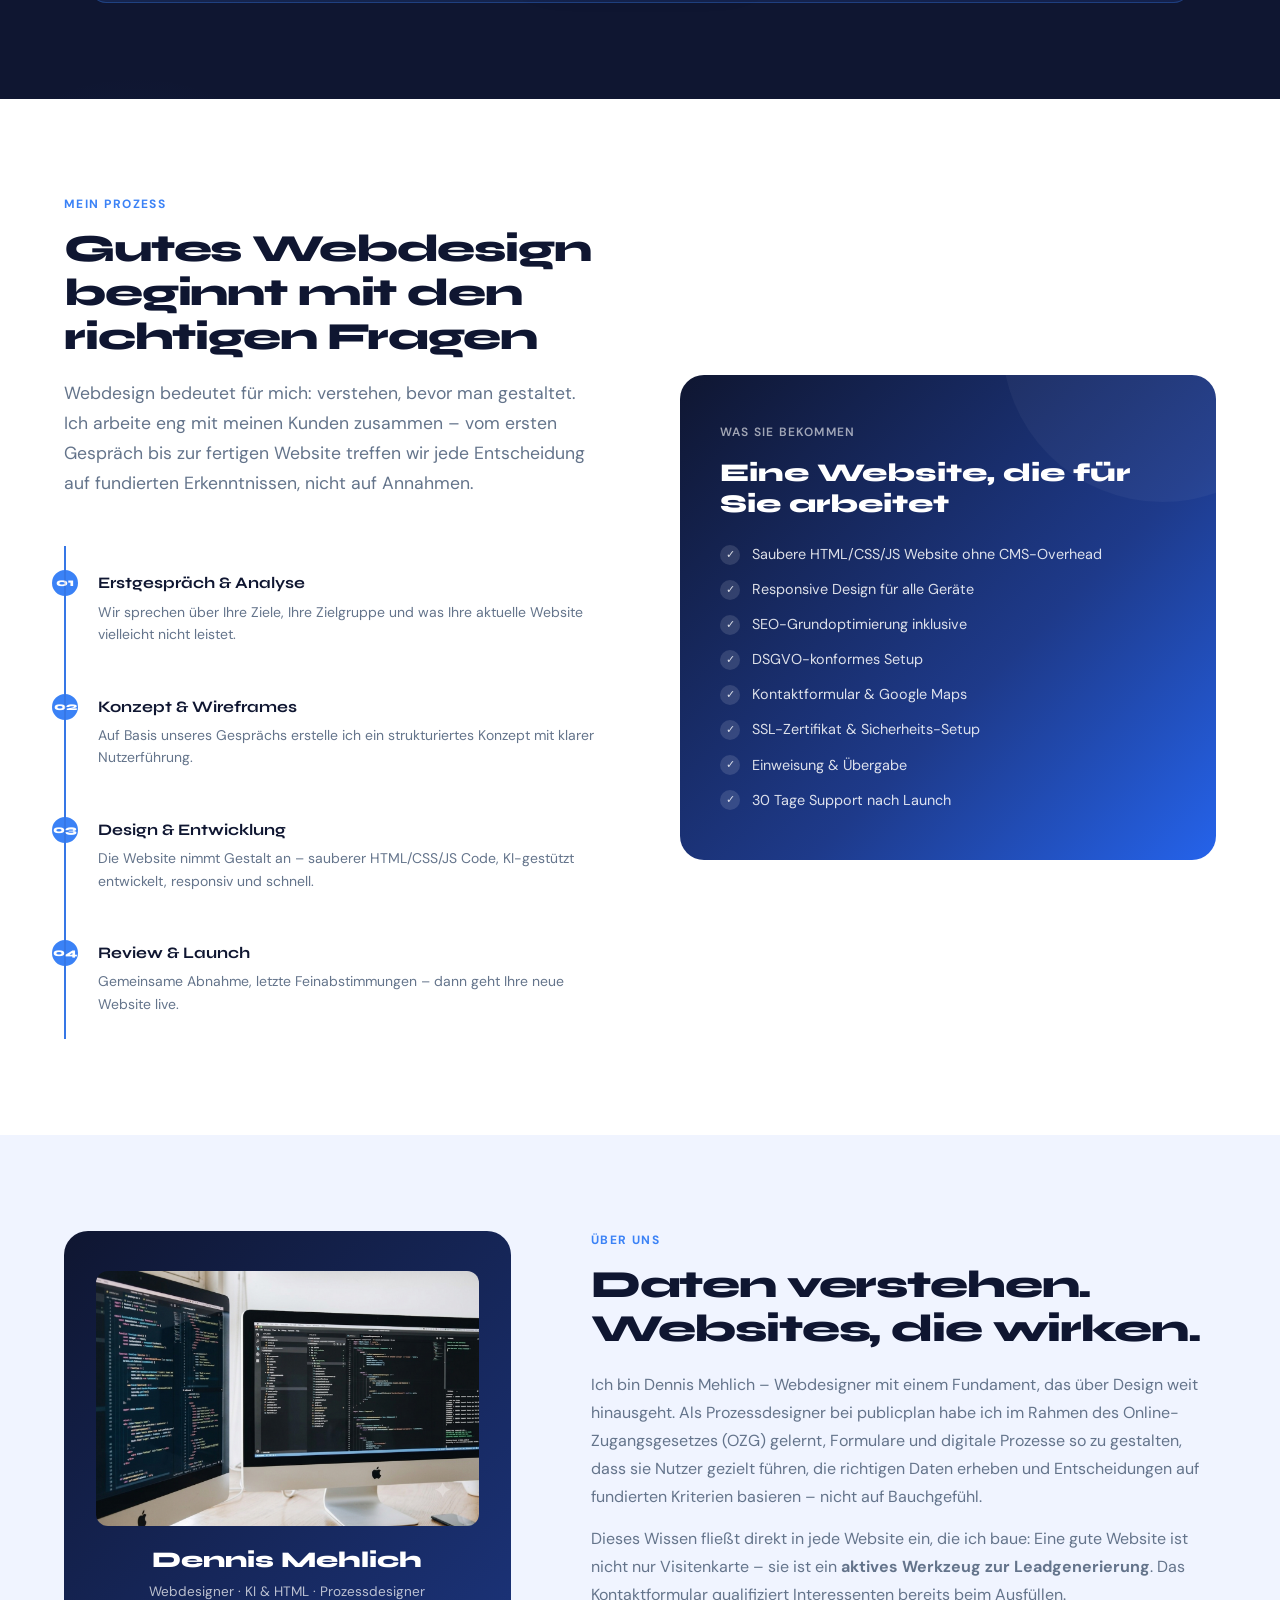
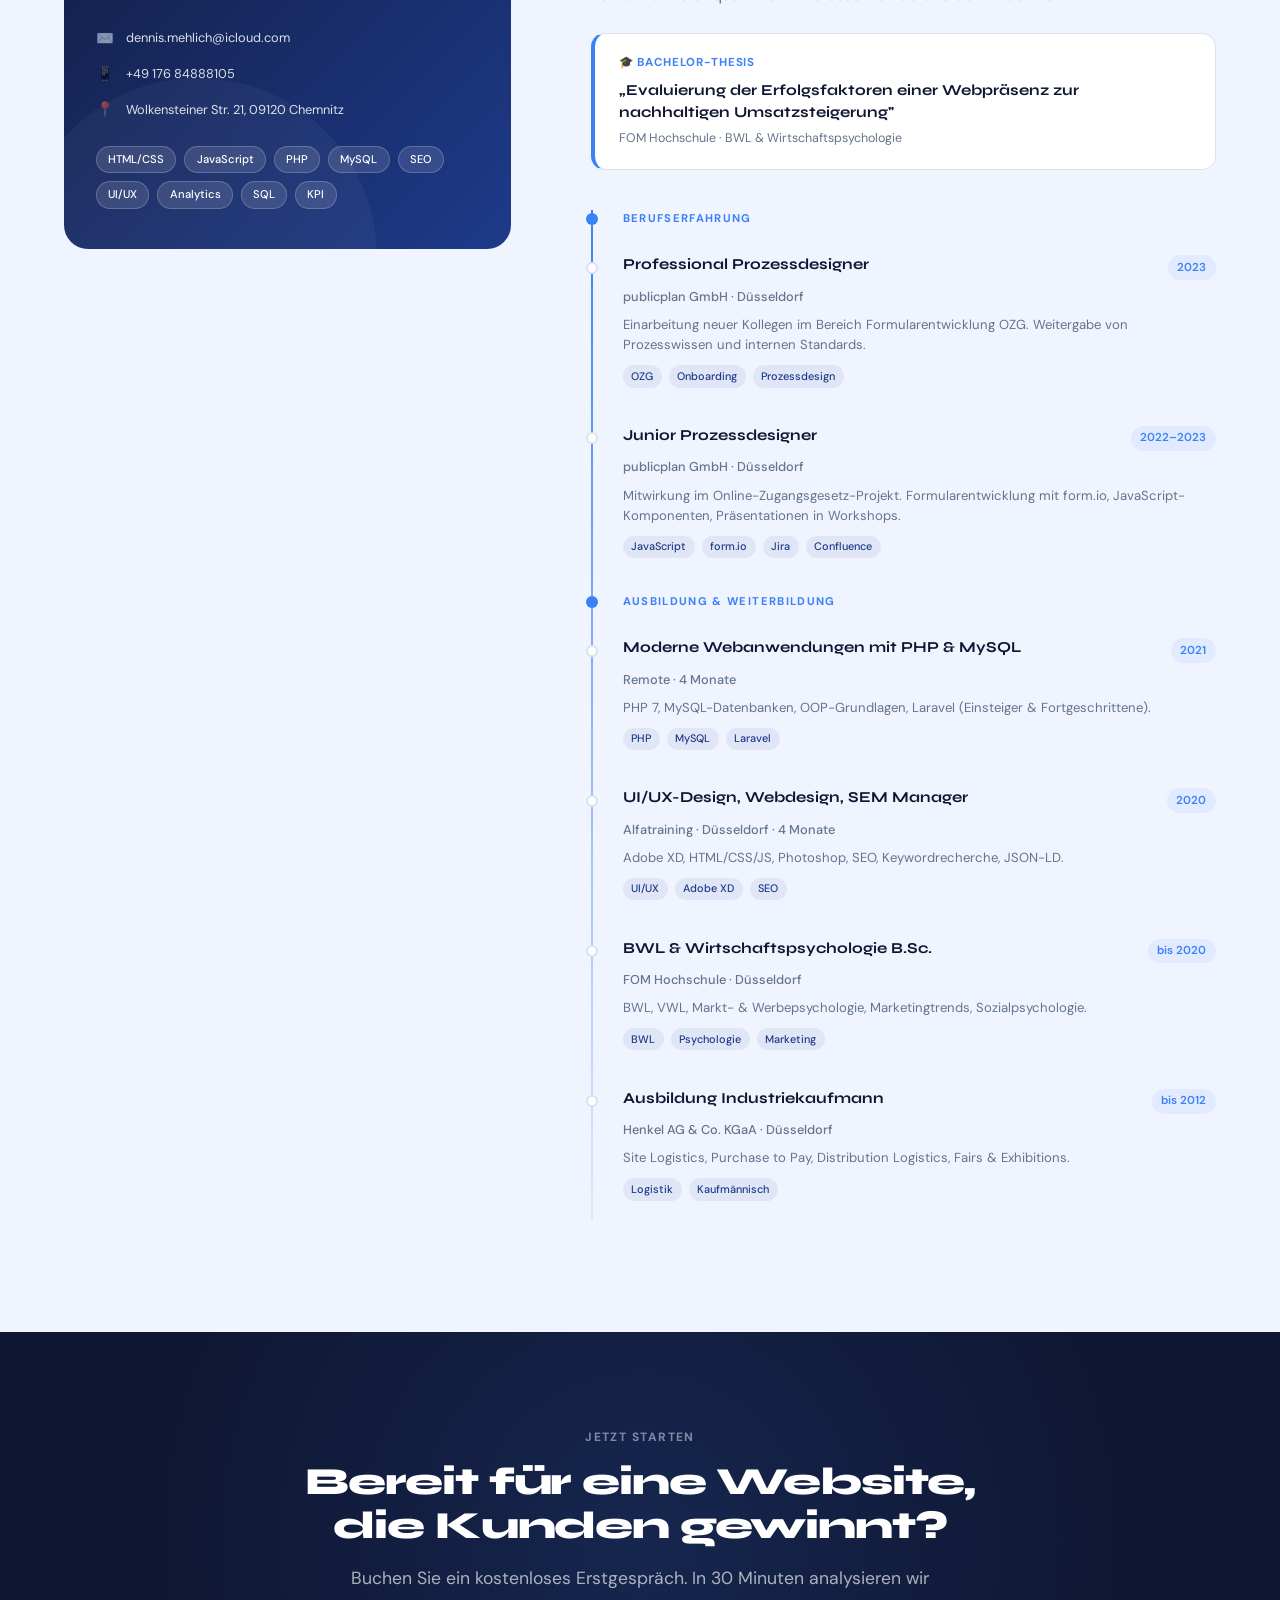
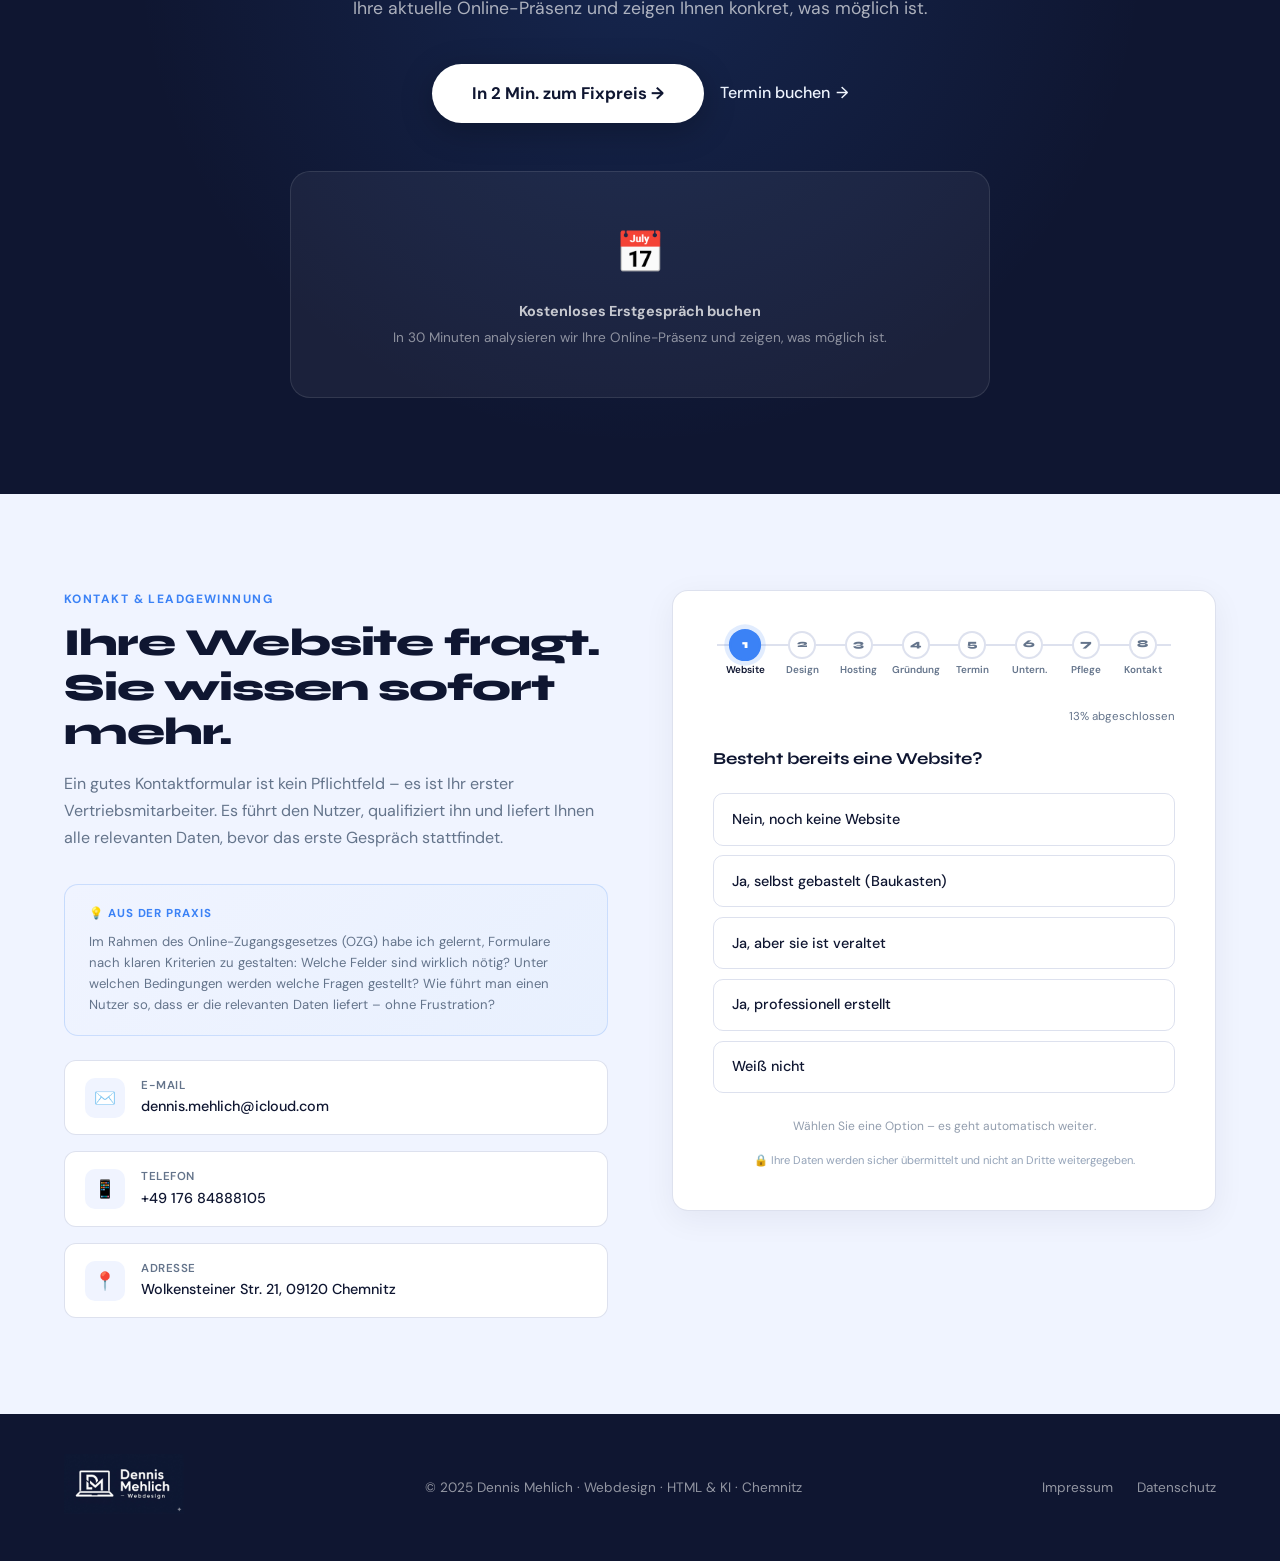
==== commit ba1e09b2: "Meine Änderung" ====
--- a/index.html
+++ b/index.html
@@ -17,19 +17,9 @@
 </head>
 <body>
 
-<!-- ─── NAV ─── -->
-<nav id="navbar">
-  <a href="#hero" class="nav-logo">
-    <img src="images/logo.png" alt="Dennis Mehlich" style="height:72px;width:auto;display:block;mix-blend-mode:multiply;">
-  </a>
-  <ul class="nav-links">
-    <li><a href="#hero">Home</a></li>
-    <li><a href="#leistungen">Leistungen</a></li>
-    <li><a href="#ueber-mich">Über uns</a></li>
-    <li><a href="#kontakt">Kontakt</a></li>
-  </ul>
-  <a href="javascript:void(0)" onclick="openTermin()" class="nav-cta">Termin buchen</a>
-</nav>
+<!-- ─── NAV (shared, injected by js/nav.js) ─── -->
+<div id="site-nav"></div>
+<script src="js/nav.js"></script>
 
 <!-- ─── HERO ─── -->
 <section id="hero">
@@ -38,8 +28,8 @@
     <h1 id="hero-heading">Professionelle Websites,<br><span class="typed-text-line">die <em class="typed-text"></em></span></h1>
     <p class="hero-sub">Ihre Mitbewerber haben eine Website. Sie bekommen eine, die verkauft. Mit klarer Botschaft, starkem Design und einer Struktur, die Nutzer gezielt führt – und aus Besuchern Anfragen macht.</p>
     <div class="hero-actions">
-      <a href="javascript:void(0)" onclick="openTermin()" class="btn-primary">Termin buchen</a>
-      <a href="#leistungen" class="btn-ghost">Leistungen ansehen</a>
+      <a href="kalkulator.html" class="btn-primary">Was kostet meine Website? →</a>
+      <a href="javascript:void(0)" onclick="openTermin()" class="btn-ghost">Termin buchen</a>
     </div>
     <div class="hero-stats">
       <div class="stat"><div class="stat-num" data-count="100" data-suffix="%">0%</div><div class="stat-label">HTML · KI-gebaut</div></div>
@@ -162,7 +152,7 @@
     <div class="service-card reveal"><div class="service-icon">⚡</div><h3>Performance & Speed</h3><p>Schnelle Ladezeiten sind kein Luxus – sie sind Pflicht. Optimierte Bilder, sauberer Code und effiziente Hosting-Setups.</p></div>
     <div class="service-card reveal"><div class="service-icon">🔒</div><h3>Sicherheit by Default</h3><p>Keine Datenbank, kein Login, keine Plugins – statische HTML-Seiten bieten schlicht keine Angriffsfläche. Sicherheit ist hier kein Zusatz, sondern Architektur. Updates? Nur wenn Sie Inhalte ändern möchten.</p></div>
     <div class="service-card reveal"><div class="service-icon">🔗</div><h3>Digitale Kundenverwaltung</h3><p>Jede Anfrage über Ihre Website landet automatisch in Ihrem Kundenmanagement-System – mit allen relevanten Daten. Kein manuelles Nachpflegen, keine verlorenen Anfragen.</p></div>
-    <div class="service-card dark reveal"><div class="service-icon">🎁</div><h3>Mystery Box</h3><p>KI-gestützte Features, die Ihre Website von anderen abheben – was genau? Das erfahren Sie im Erstgespräch. Spoiler: Es lohnt sich.</p><div style="margin-top:1rem;"><a href="javascript:void(0)" onclick="openTermin()" style="font-size:0.8rem;font-weight:700;color:#60a5fa;text-decoration:none;">Neugierig? Termin buchen →</a></div></div>
+    <div class="service-card dark reveal"><div class="service-icon">🎁</div><h3>Mystery Box <span style="font-size:0.7rem;font-weight:700;background:#f59e0b;color:#1a1a2e;border-radius:6px;padding:2px 8px;vertical-align:middle;">Gratis dazu</span></h3><p>KI-gestützte Features, die Ihre Website von anderen abheben – was genau? Das erfahren Sie im Erstgespräch. Spoiler: Es lohnt sich.</p><div style="margin-top:1rem;"><a href="javascript:void(0)" onclick="openTermin()" style="font-size:0.8rem;font-weight:700;color:#60a5fa;text-decoration:none;">Neugierig? Termin buchen →</a></div></div>
   </div>
 </section>
 
@@ -268,7 +258,7 @@
     <div style="display:grid;grid-template-columns:1fr 1fr;gap:2rem;margin-bottom:3rem;">
       <div class="reveal" style="background:rgba(239,68,68,0.08);border:1px solid rgba(239,68,68,0.2);border-radius:16px;padding:2rem;">
         <div style="font-size:1.5rem;margin-bottom:1rem;">⚠️</div>
-        <div style="font-family:'Syne',sans-serif;font-size:1rem;font-weight:700;color:white;margin-bottom:0.75rem;">CMS-Websites: Täglich im Visier</div>
+        <div style="font-family:'Syne',sans-serif;font-size:1rem;font-weight:700;color:white;margin-bottom:0.75rem;">WordPress & Co.: Täglich im Visier</div>
         <ul style="list-style:none;display:flex;flex-direction:column;gap:0.6rem;">
           <li style="font-size:0.82rem;color:rgba(255,255,255,0.55);display:flex;gap:0.5rem;"><span style="color:rgba(239,68,68,0.7);flex-shrink:0;">✗</span>KI-Bots scannen automatisch nach Plugin-Lücken</li>
           <li style="font-size:0.82rem;color:rgba(255,255,255,0.55);display:flex;gap:0.5rem;"><span style="color:rgba(239,68,68,0.7);flex-shrink:0;">✗</span>Veraltete WordPress-Versionen in Minuten gehackt</li>
@@ -384,7 +374,10 @@
   <div class="section-label" style="color:rgba(255,255,255,0.5);">Jetzt starten</div>
   <h2>Bereit für eine Website,<br>die Kunden gewinnt?</h2>
   <p class="section-lead">Buchen Sie ein kostenloses Erstgespräch. In 30 Minuten analysieren wir Ihre aktuelle Online-Präsenz und zeigen Ihnen konkret, was möglich ist.</p>
-  <a href="javascript:void(0)" onclick="openTermin()" class="btn-white">Termin buchen →</a>
+  <div style="display:flex;gap:1rem;justify-content:center;flex-wrap:wrap;">
+    <a href="kalkulator.html" class="btn-white">In 2 Min. zum Fixpreis →</a>
+    <a href="javascript:void(0)" onclick="openTermin()" class="btn-ghost" style="border-color:rgba(255,255,255,0.4);color:#fff;">Termin buchen</a>
+  </div>
   <div class="calendar-placeholder">
     <div class="cal-icon">📅</div>
     <p class="cal-text"><strong>Kostenloses Erstgespräch buchen</strong>In 30 Minuten analysieren wir Ihre Online-Präsenz und zeigen, was möglich ist.</p>
--- a/css/style.css
+++ b/css/style.css
@@ -181,8 +181,7 @@
 #inklusive { background: var(--navy); padding: 4rem 5%; }
 .inkl-label { text-align: center; font-size: 0.75rem; font-weight: 700; letter-spacing: 0.12em; text-transform: uppercase; color: rgba(255,255,255,0.45); margin-bottom: 2.5rem; }
 .inkl-grid { display: grid; grid-template-columns: repeat(3,1fr); gap: 1.5rem; max-width: 1100px; margin: 0 auto; }
-.inkl-item { display: flex; align-items: flex-start; gap: 1rem; background: rgba(255,255,255,0.05); border: 1px solid rgba(255,255,255,0.08); border-radius: 14px; padding: 1.25rem 1.5rem; transition: background 0.2s, transform 0.2s; }
-.inkl-item:hover { background: rgba(255,255,255,0.09); transform: translateY(-2px); }
+.inkl-item { display: flex; align-items: flex-start; gap: 1rem; background: rgba(255,255,255,0.05); border: 1px solid rgba(255,255,255,0.08); border-radius: 14px; padding: 1.25rem 1.5rem; }
 .inkl-icon { font-size: 1.5rem; flex-shrink: 0; margin-top: 0.1rem; }
 .inkl-title { font-family: 'Syne', sans-serif; font-size: 0.9rem; font-weight: 700; color: white; margin-bottom: 0.25rem; }
 .inkl-desc { font-size: 0.78rem; color: rgba(255,255,255,0.5); line-height: 1.5; }
@@ -192,10 +191,7 @@
 .services-header { text-align: center; margin-bottom: 4rem; }
 .services-header .section-lead { margin: 0 auto; }
 .services-grid { display: grid; grid-template-columns: repeat(3,1fr); gap: 1.5rem; max-width: 1100px; margin: 0 auto; }
-.service-card { background: white; border-radius: var(--radius); padding: 2rem; border: 1px solid var(--border); transition: transform 0.2s, box-shadow 0.2s; position: relative; overflow: hidden; }
-.service-card::after { content: ''; position: absolute; bottom: 0; left: 0; right: 0; height: 3px; background: linear-gradient(90deg,var(--accent),#818cf8); transform: scaleX(0); transform-origin: left; transition: transform 0.3s; }
-.service-card:hover { transform: translateY(-4px); box-shadow: 0 16px 48px rgba(15,22,49,0.1); }
-.service-card:hover::after { transform: scaleX(1); }
+.service-card { background: white; border-radius: var(--radius); padding: 2rem; border: 1px solid var(--border); position: relative; overflow: hidden; }
 .service-icon { width: 52px; height: 52px; border-radius: 12px; background: var(--light); display: flex; align-items: center; justify-content: center; font-size: 1.5rem; margin-bottom: 1.2rem; }
 .service-card h3 { font-family: 'Syne', sans-serif; font-size: 1.1rem; font-weight: 700; color: var(--navy); margin-bottom: 0.6rem; }
 .service-card p { font-size: 0.9rem; color: var(--gray); line-height: 1.6; }
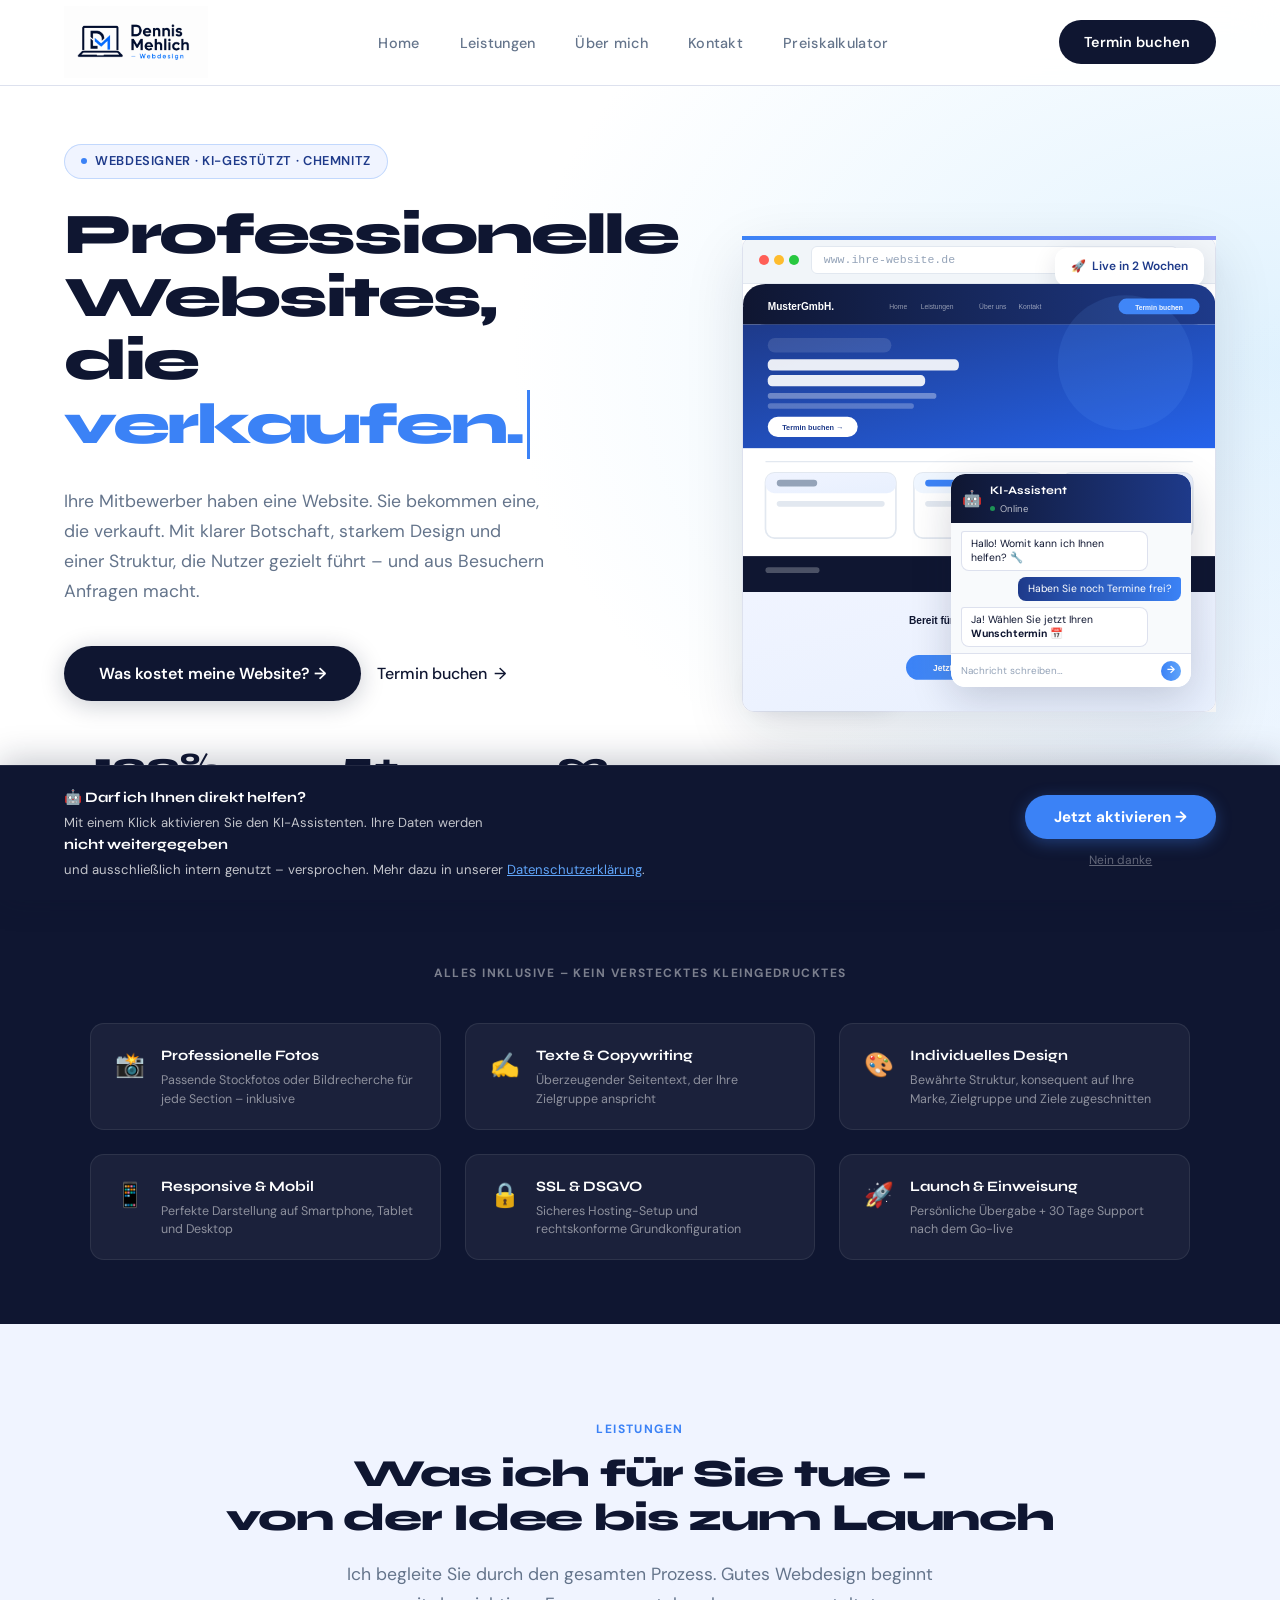
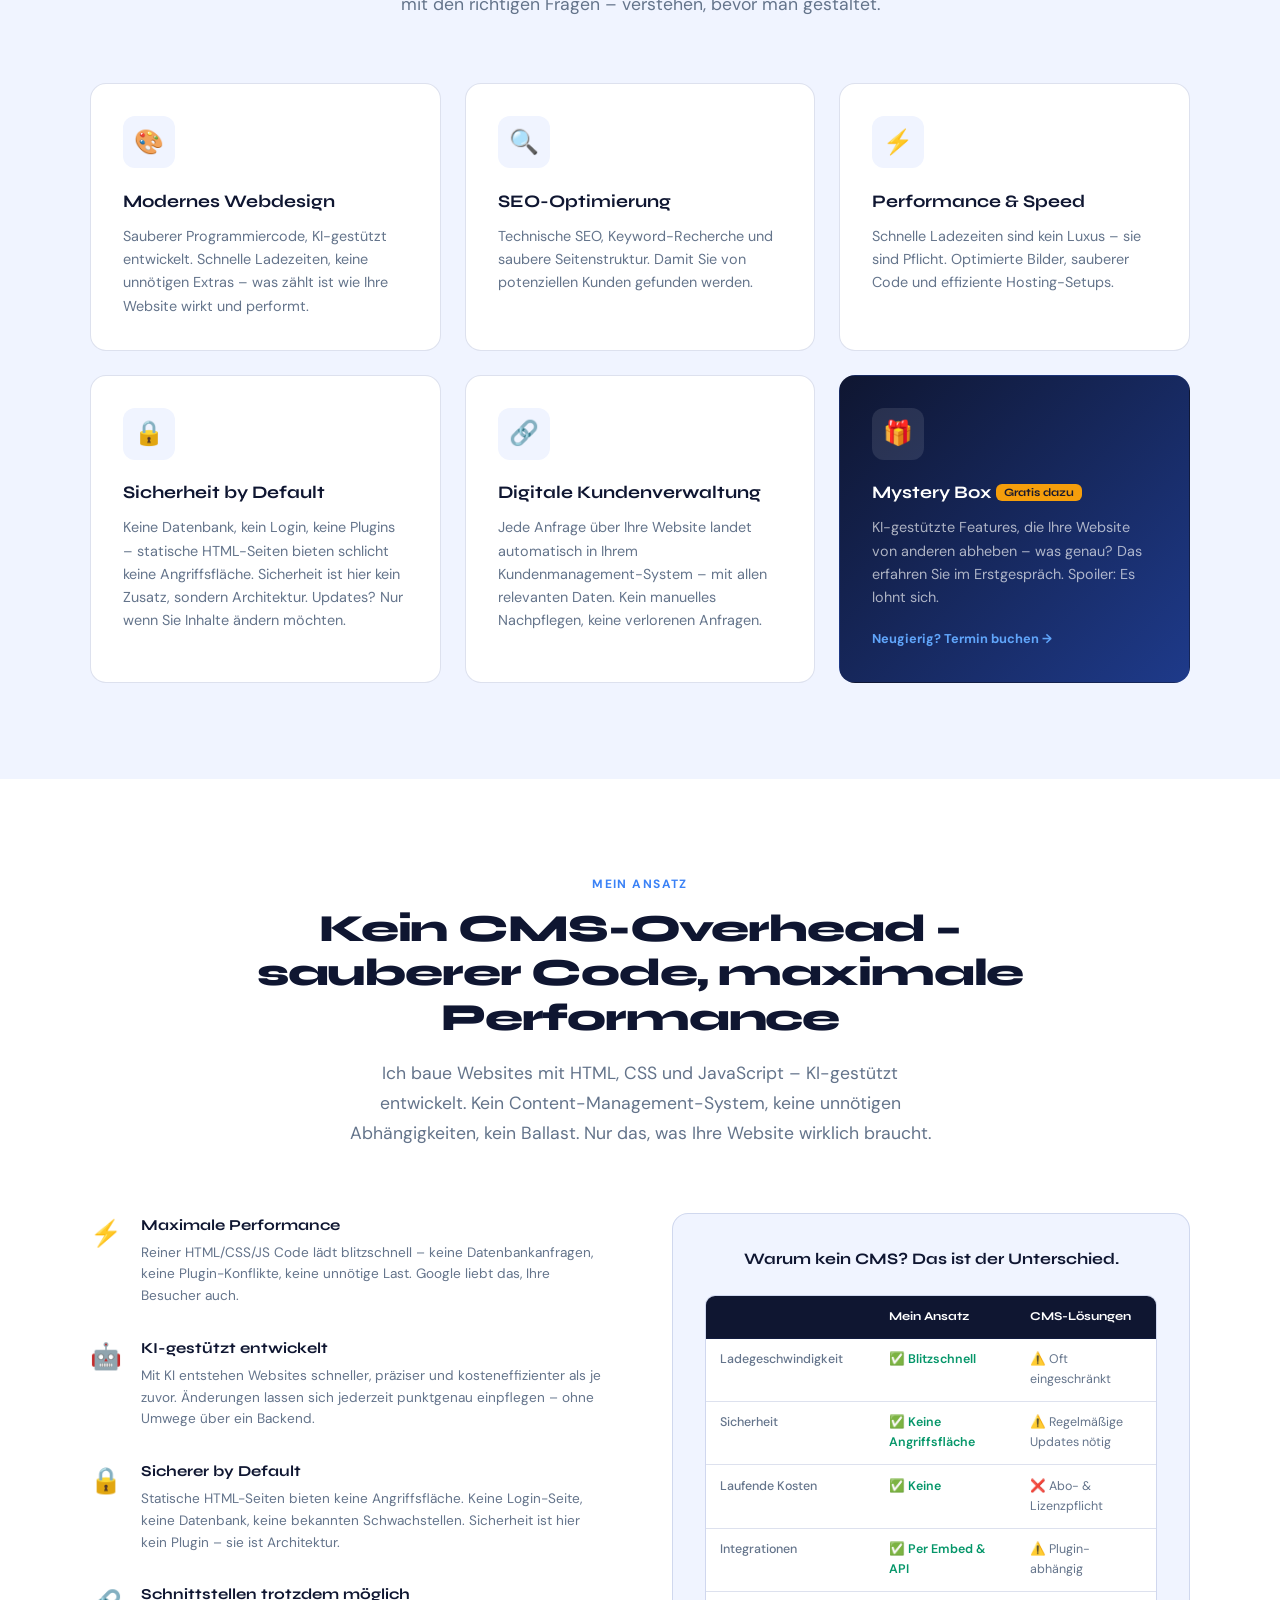
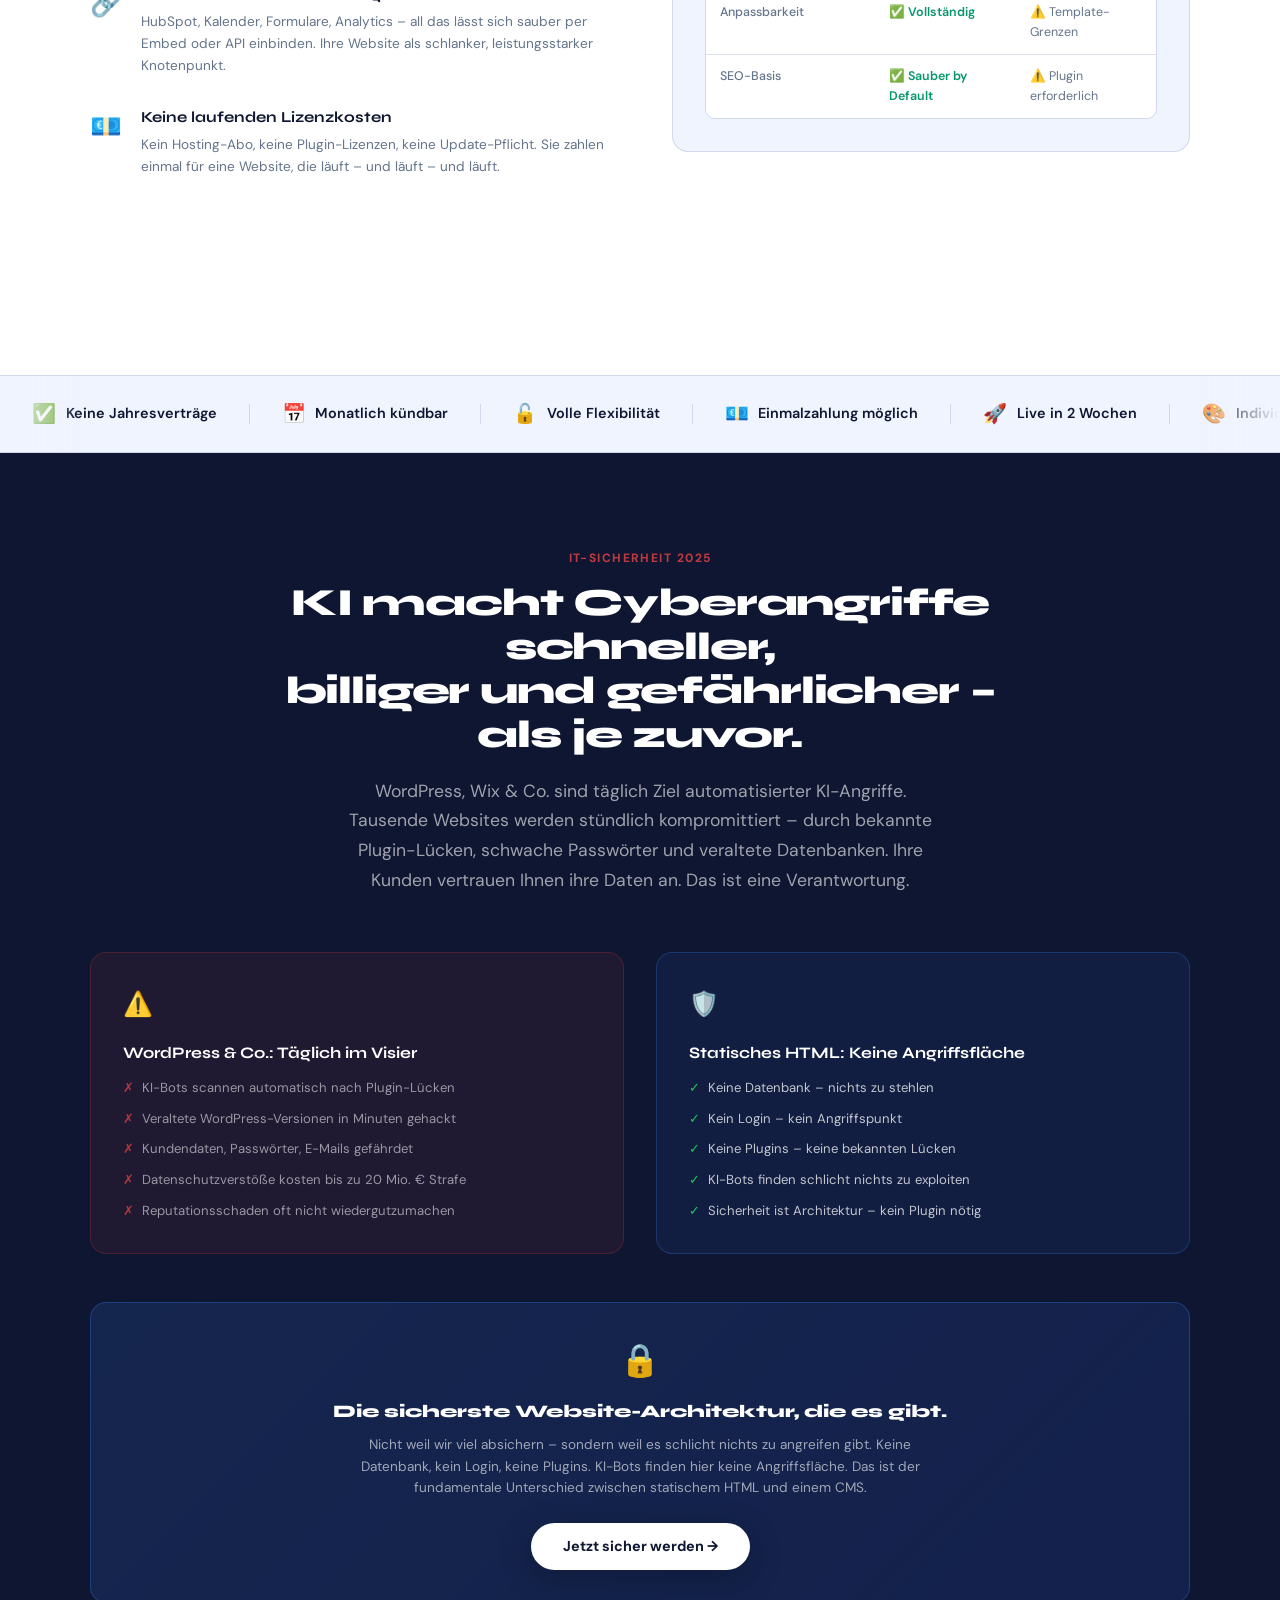
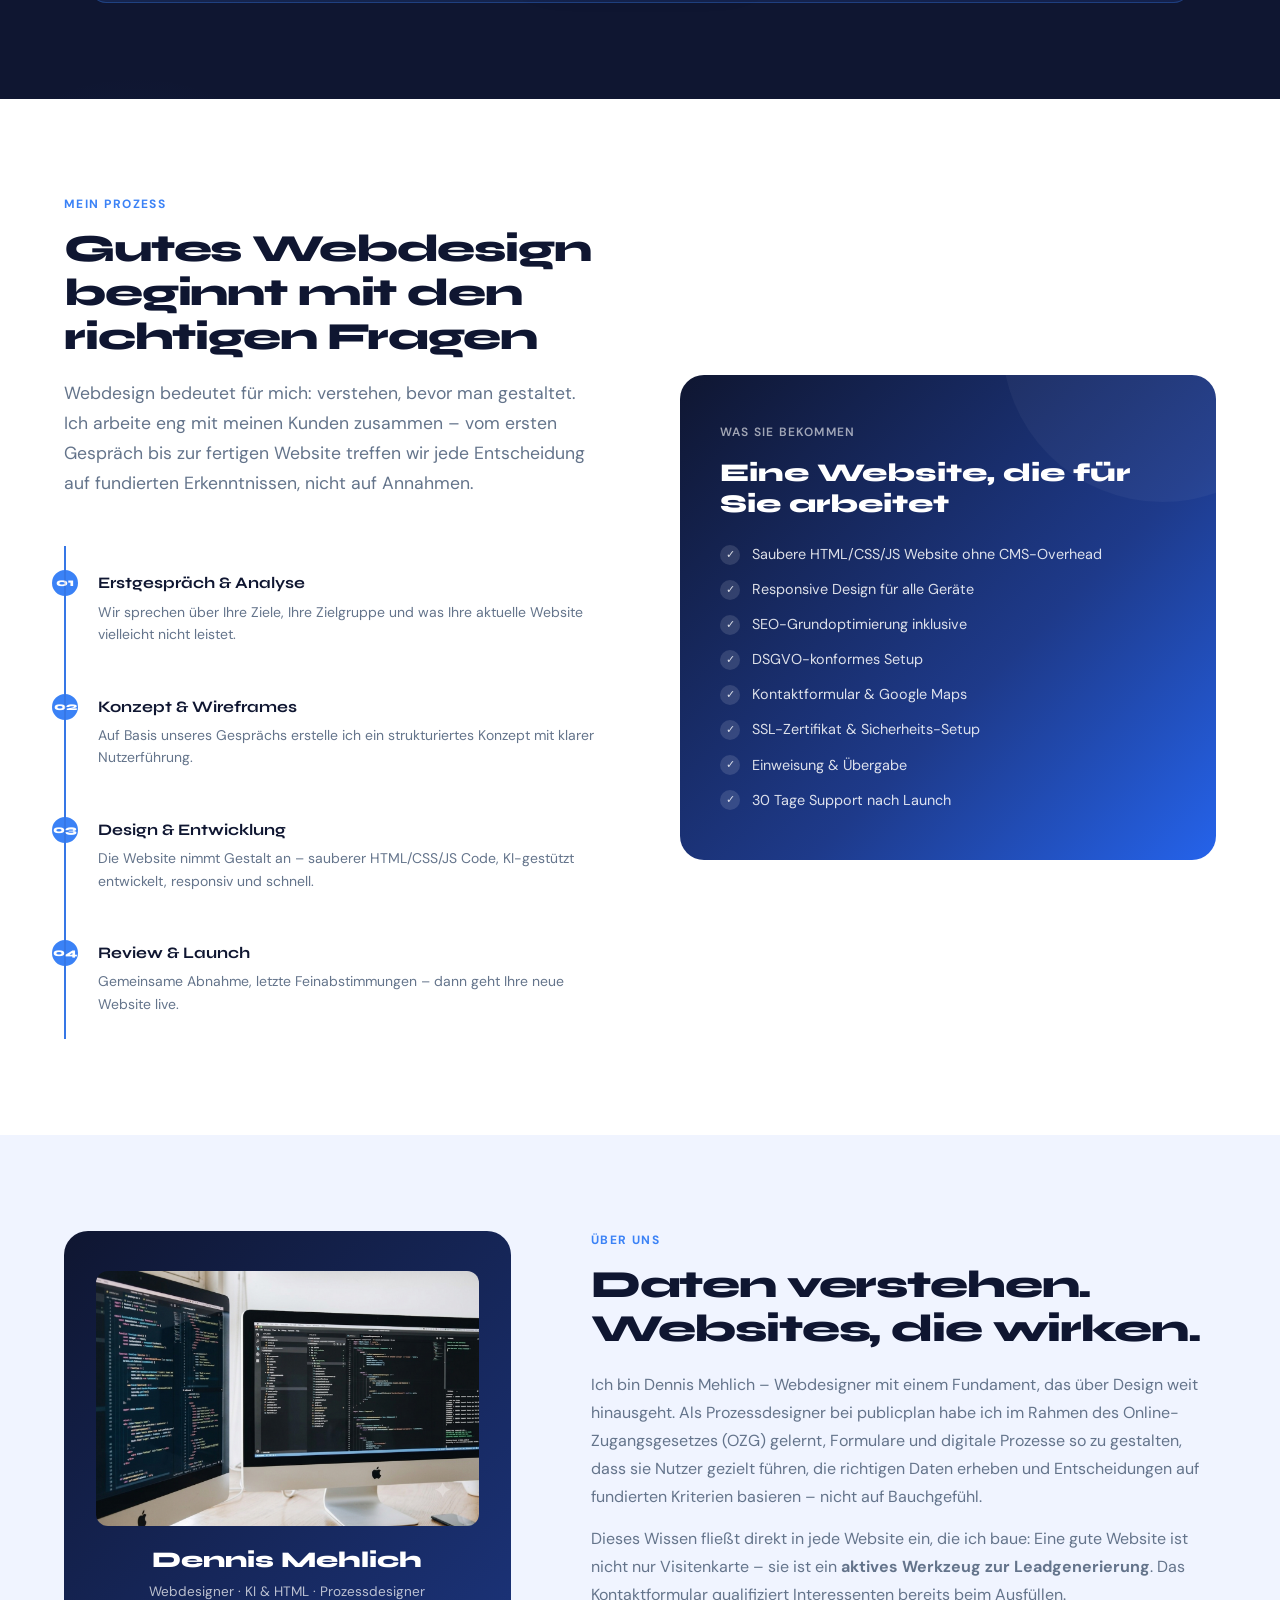
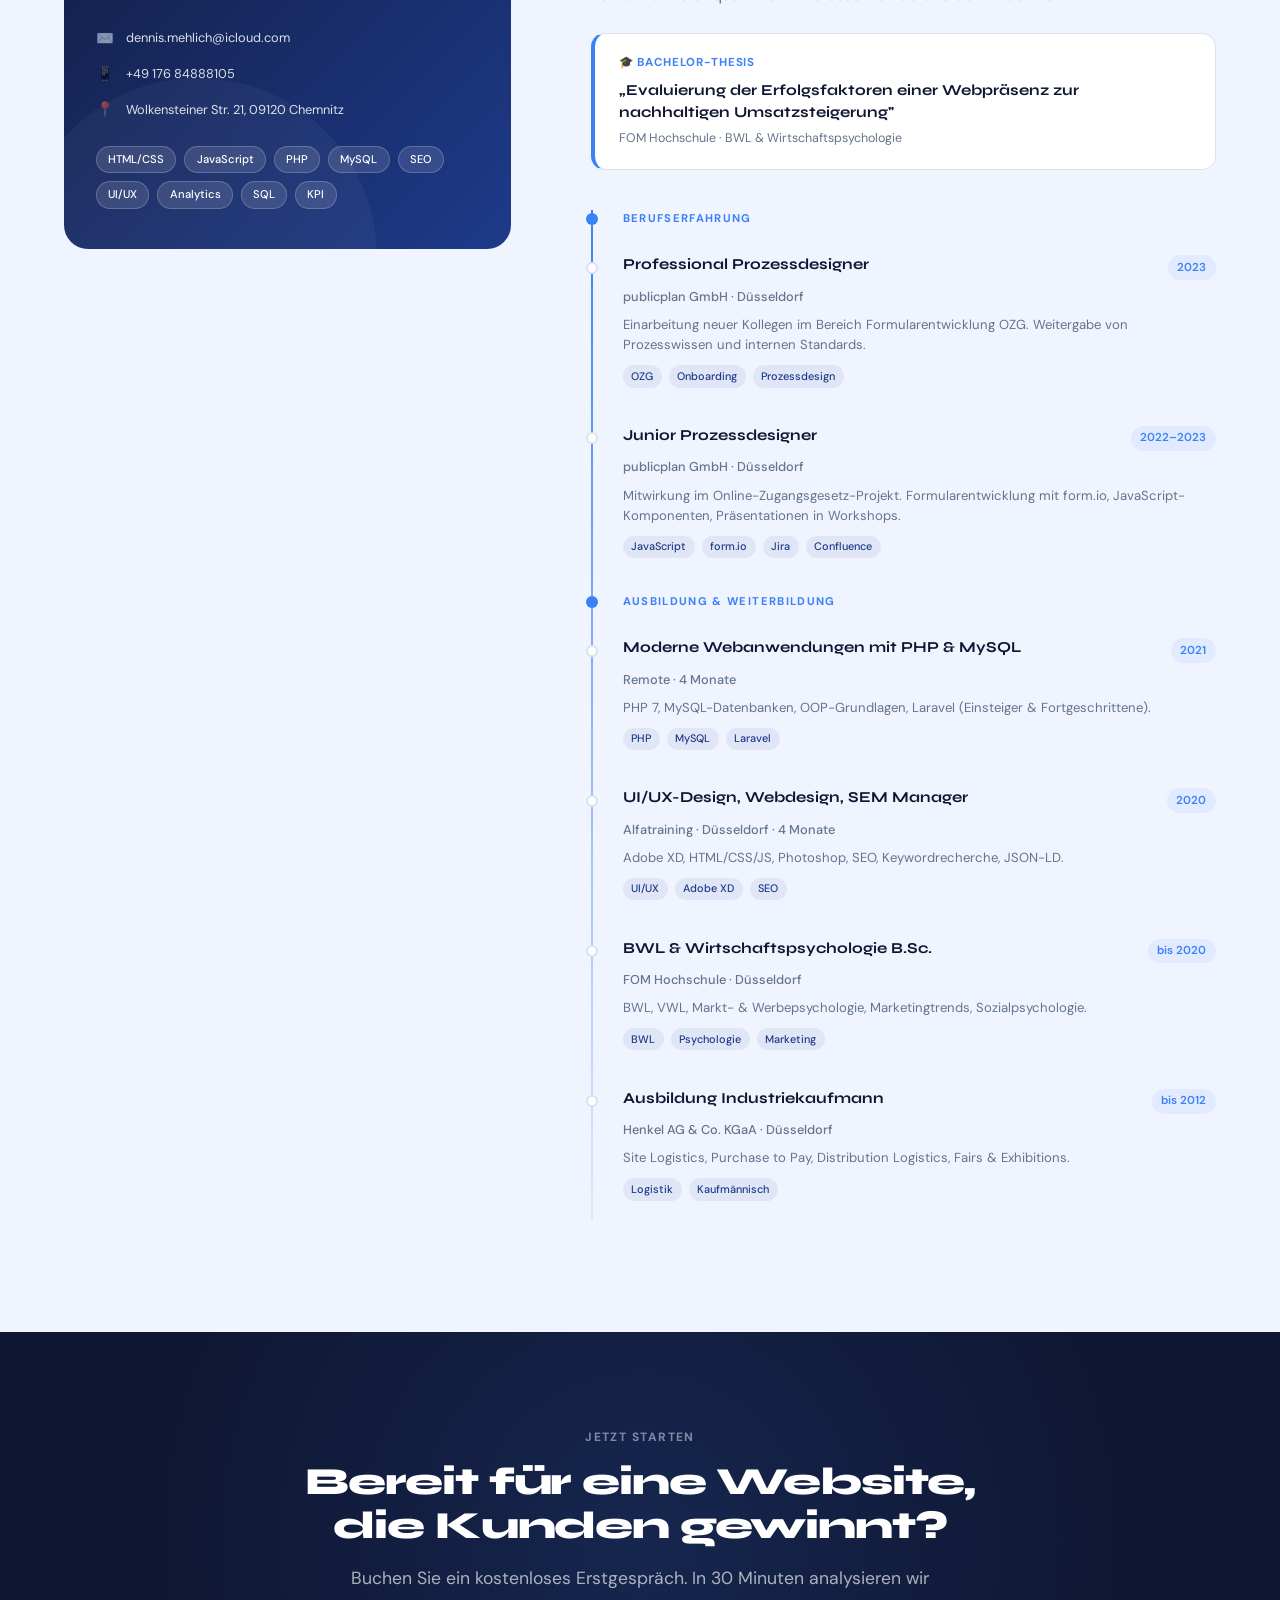
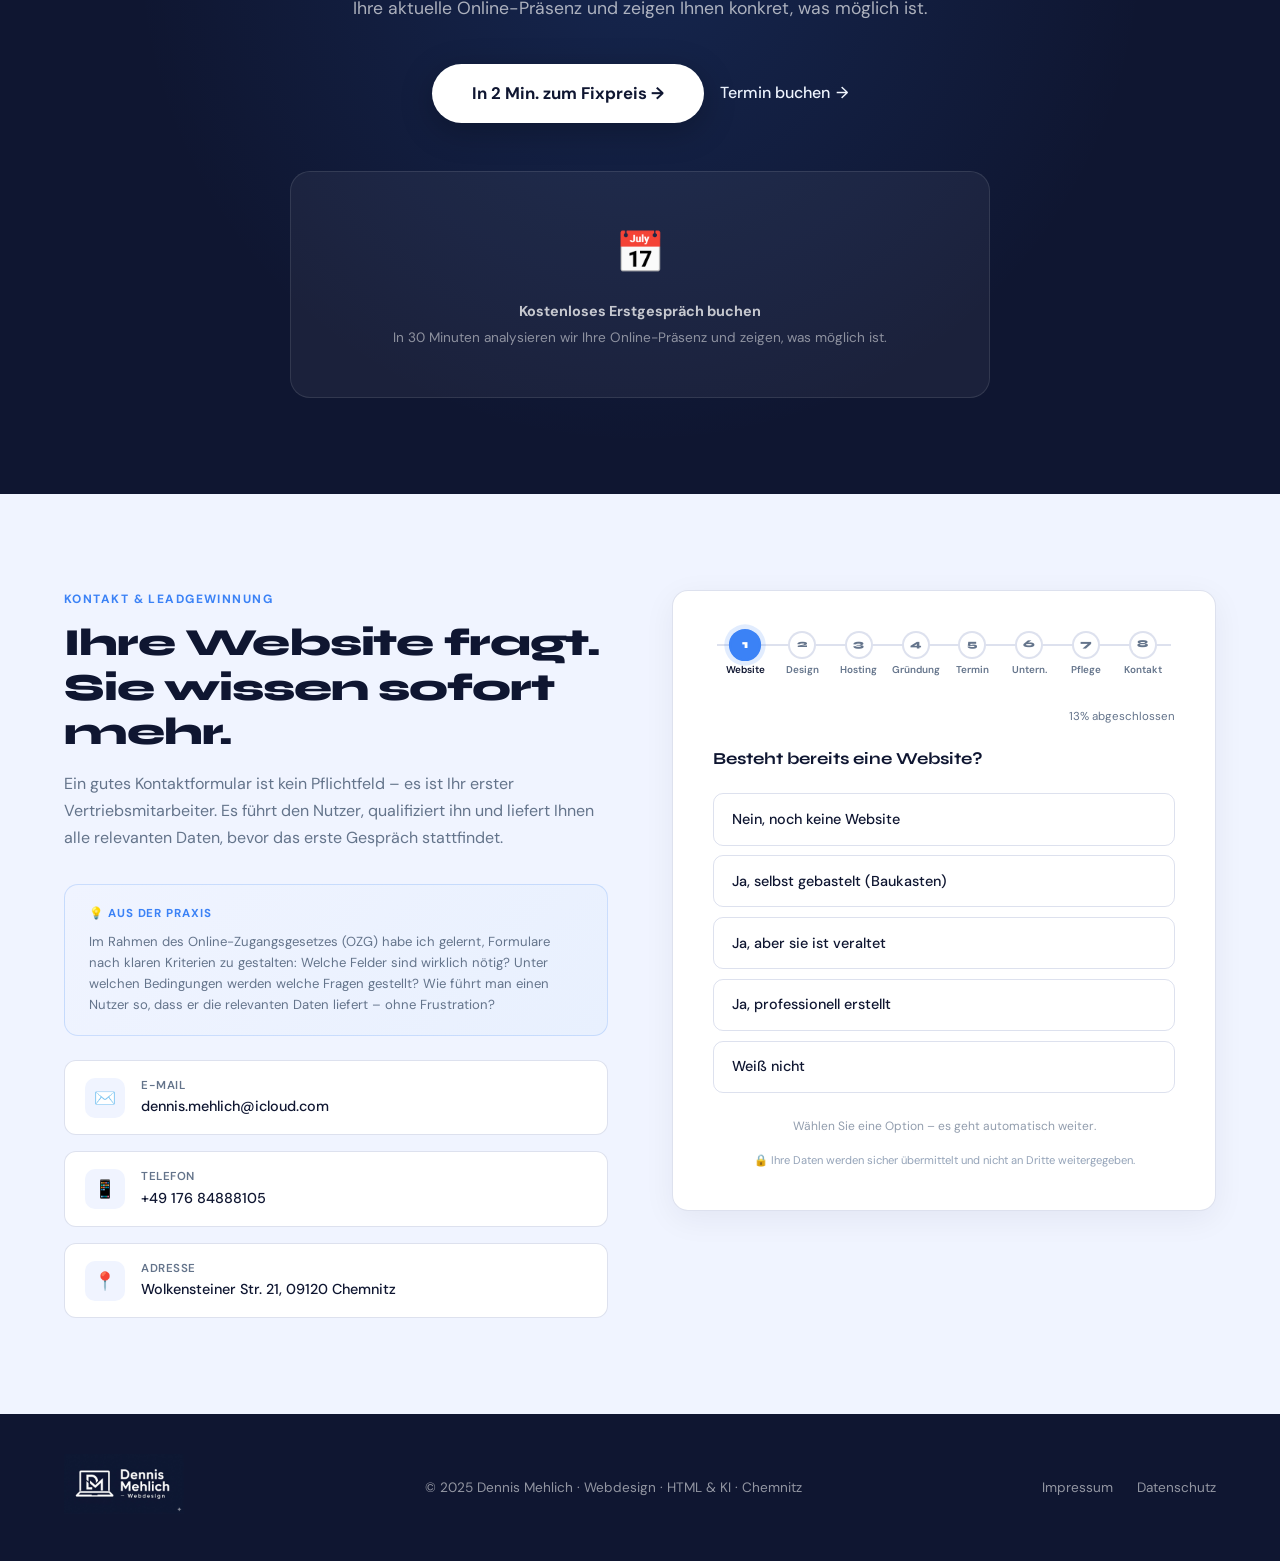
==== commit 551e5b39: "Website-Dateien hinzugefügt" ====
--- a/index.html
+++ b/index.html
@@ -28,7 +28,7 @@
     <h1 id="hero-heading">Professionelle Websites,<br><span class="typed-text-line">die <em class="typed-text"></em></span></h1>
     <p class="hero-sub">Ihre Mitbewerber haben eine Website. Sie bekommen eine, die verkauft. Mit klarer Botschaft, starkem Design und einer Struktur, die Nutzer gezielt führt – und aus Besuchern Anfragen macht.</p>
     <div class="hero-actions">
-      <a href="kalkulator.html" class="btn-primary">Was kostet meine Website? →</a>
+      <a href="preiskalkulator.html" class="btn-primary">Was kostet meine Website? →</a>
       <a href="javascript:void(0)" onclick="openTermin()" class="btn-ghost">Termin buchen</a>
     </div>
     <div class="hero-stats">
@@ -375,7 +375,7 @@
   <h2>Bereit für eine Website,<br>die Kunden gewinnt?</h2>
   <p class="section-lead">Buchen Sie ein kostenloses Erstgespräch. In 30 Minuten analysieren wir Ihre aktuelle Online-Präsenz und zeigen Ihnen konkret, was möglich ist.</p>
   <div style="display:flex;gap:1rem;justify-content:center;flex-wrap:wrap;">
-    <a href="kalkulator.html" class="btn-white">In 2 Min. zum Fixpreis →</a>
+    <a href="preiskalkulator.html" class="btn-white">In 2 Min. zum Fixpreis →</a>
     <a href="javascript:void(0)" onclick="openTermin()" class="btn-ghost" style="border-color:rgba(255,255,255,0.4);color:#fff;">Termin buchen</a>
   </div>
   <div class="calendar-placeholder">
--- a/css/style.css
+++ b/css/style.css
@@ -354,6 +354,14 @@
 .reveal { opacity: 0; transform: translateY(24px); transition: opacity 0.6s ease, transform 0.6s ease; }
 .reveal.visible { opacity: 1; transform: translateY(0); }
 
+/* Prozess-Schritte: ausgeprägteres Fly-in mit weicher Abbremsung (Decelerate) */
+.process-step.reveal {
+  transform: translateY(40px);
+  transition: opacity 0.8s cubic-bezier(0.16, 1, 0.3, 1),
+              transform 0.8s cubic-bezier(0.16, 1, 0.3, 1);
+}
+.process-step.reveal.visible { transform: translateY(0); }
+
 /* ─── RESPONSIVE ─── */
 @media (max-width: 900px) {
   #hero { grid-template-columns: 1fr; padding-top: 7rem; }
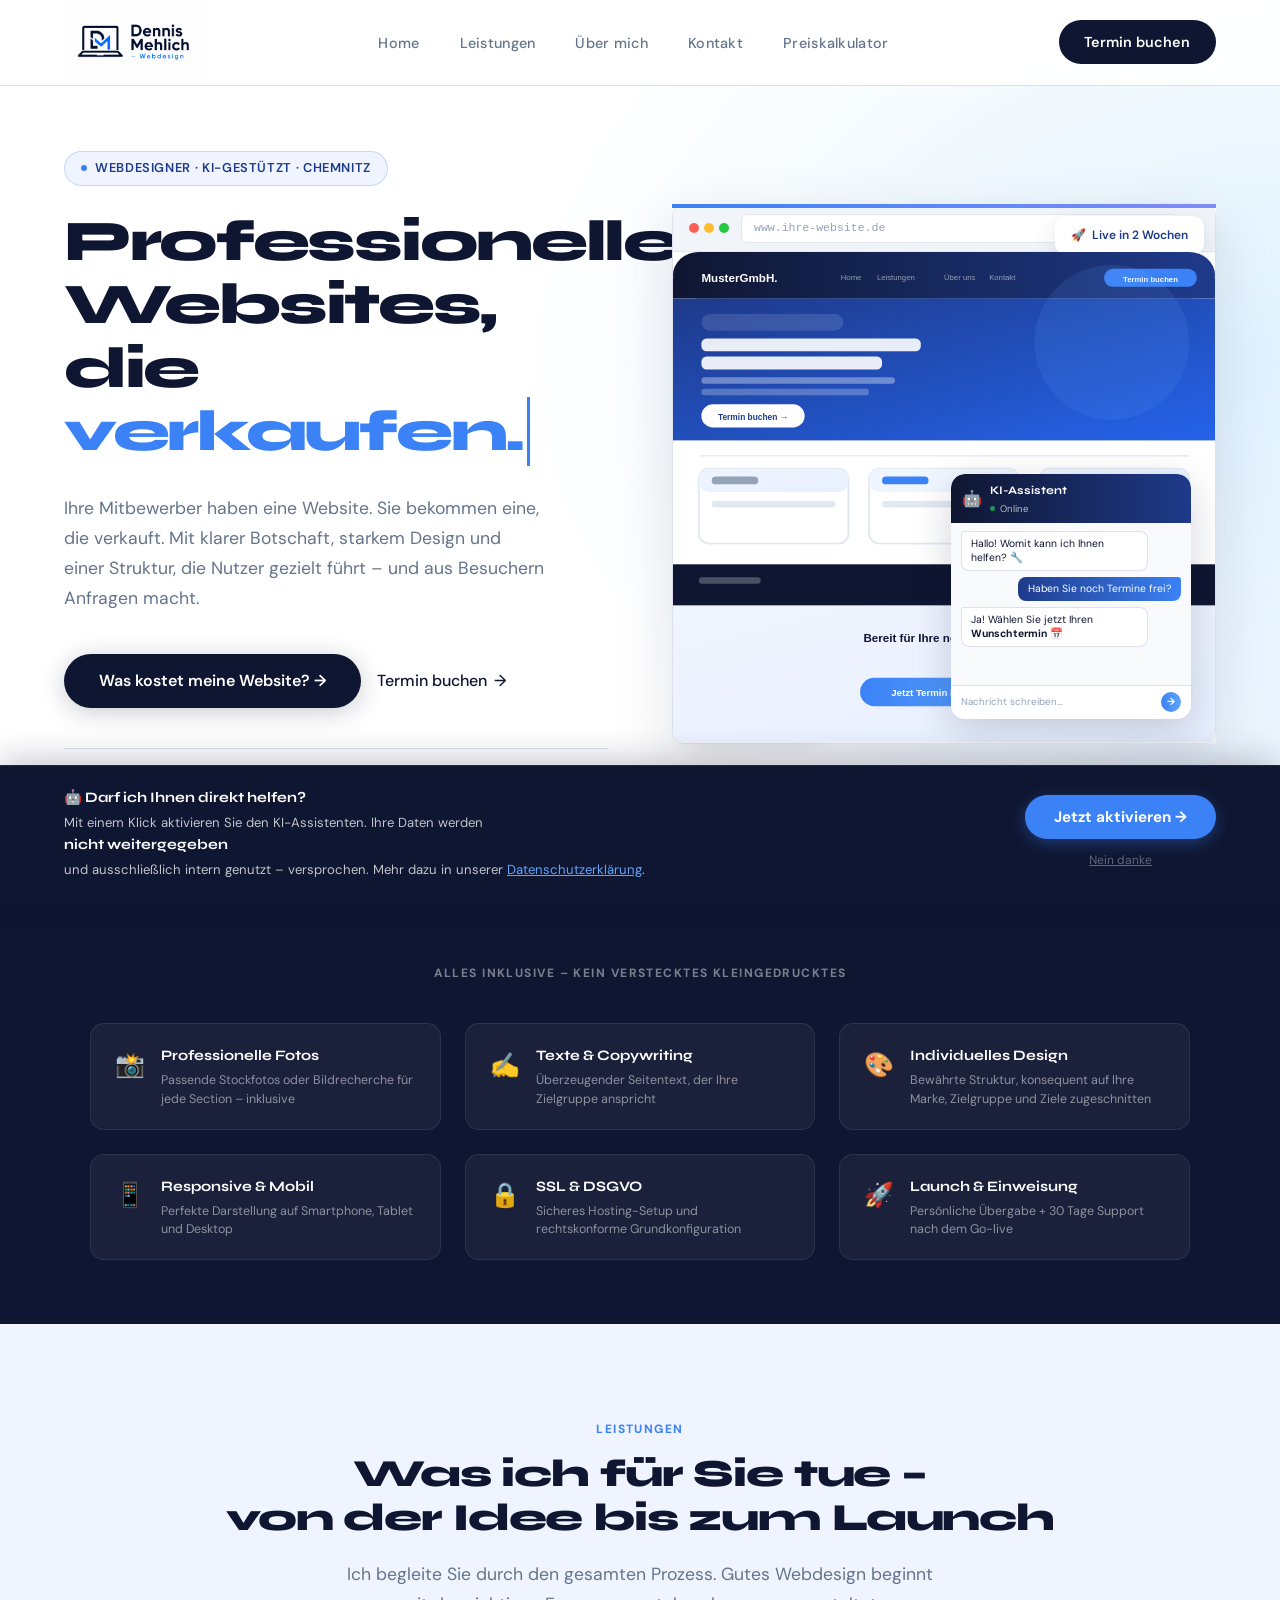
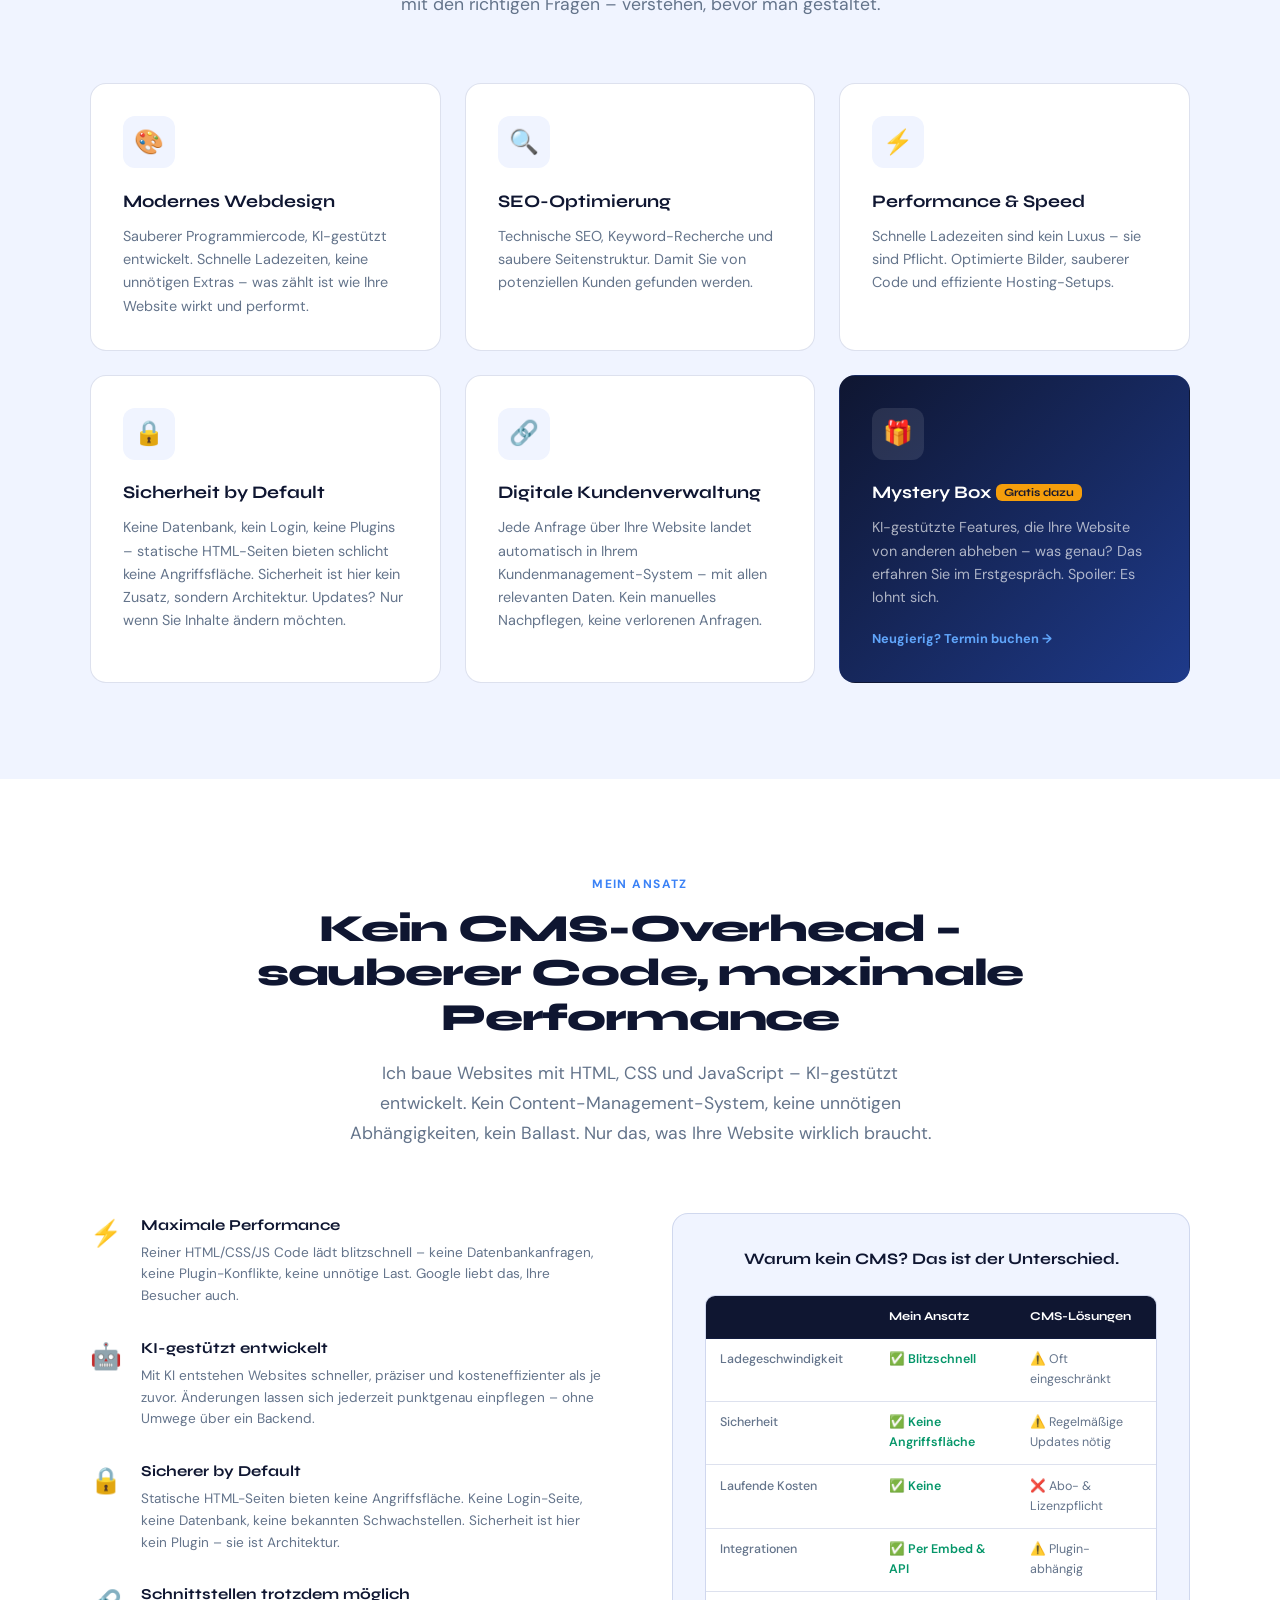
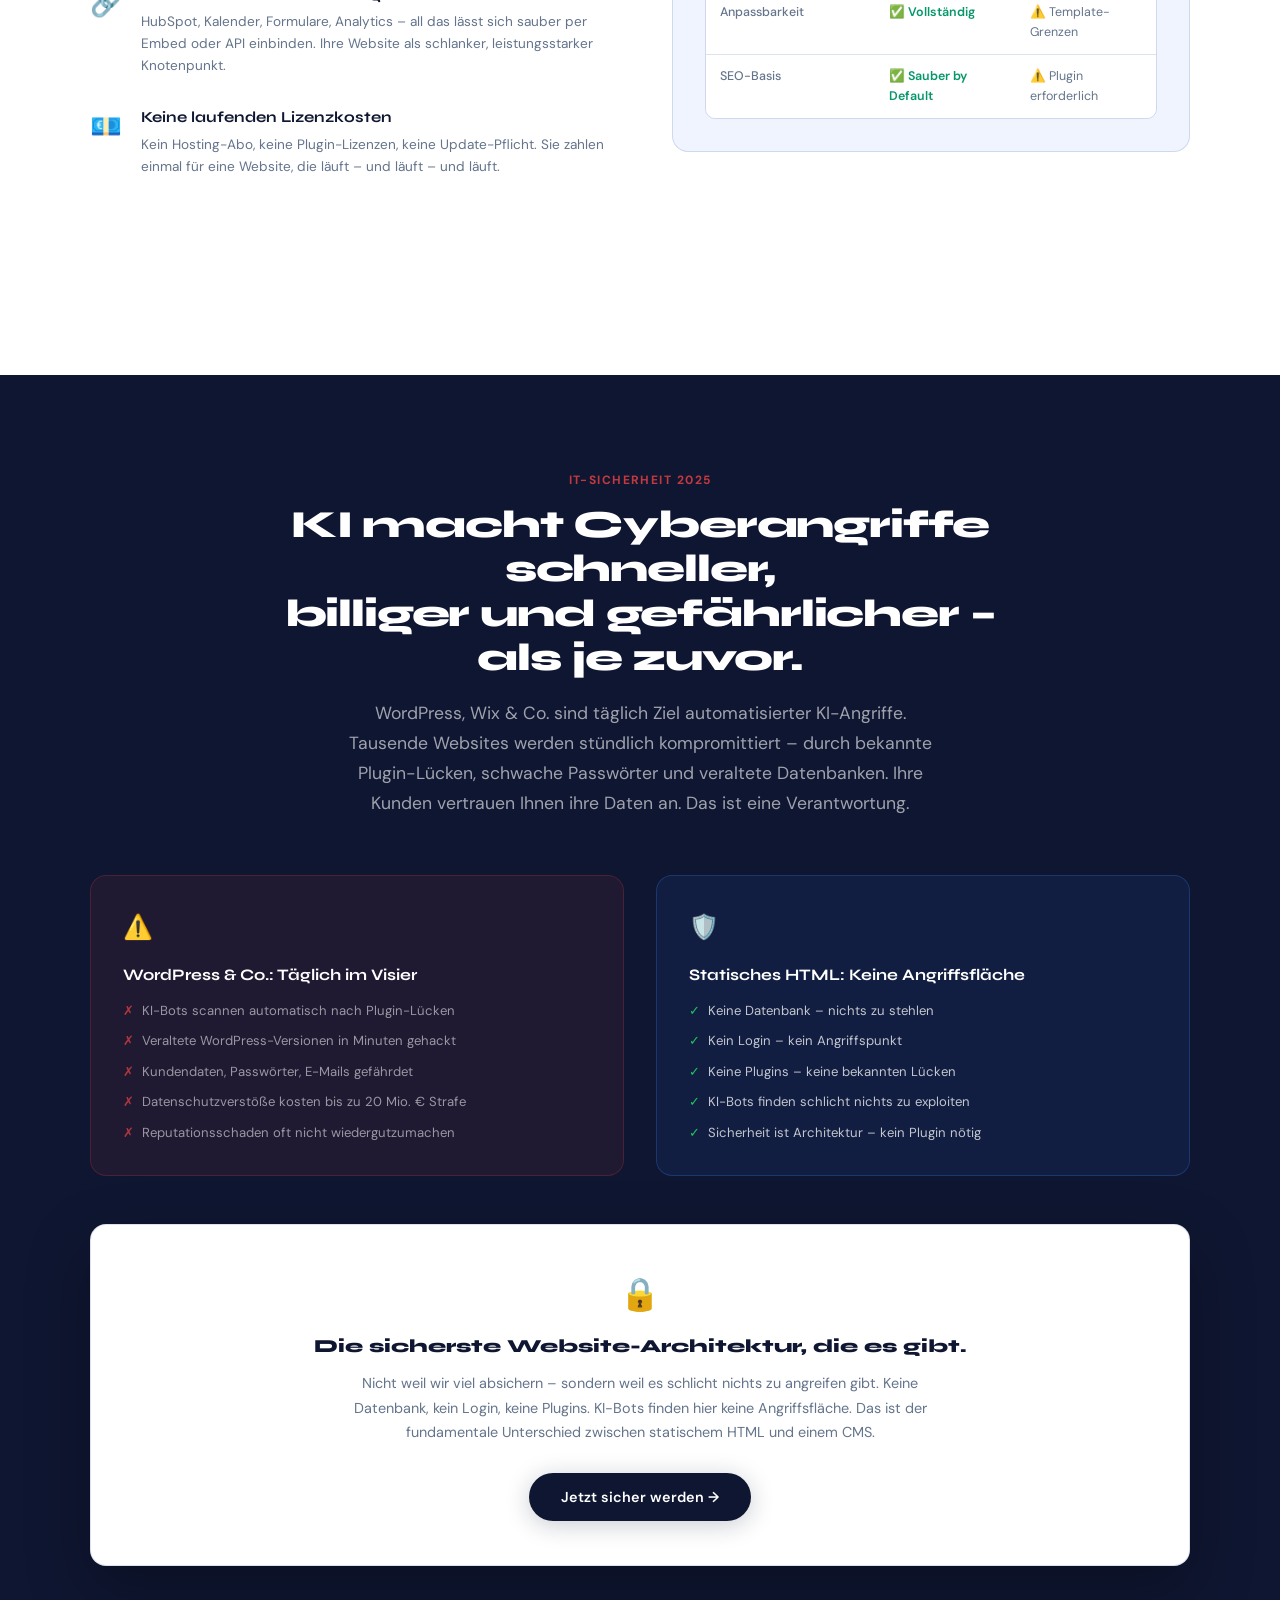
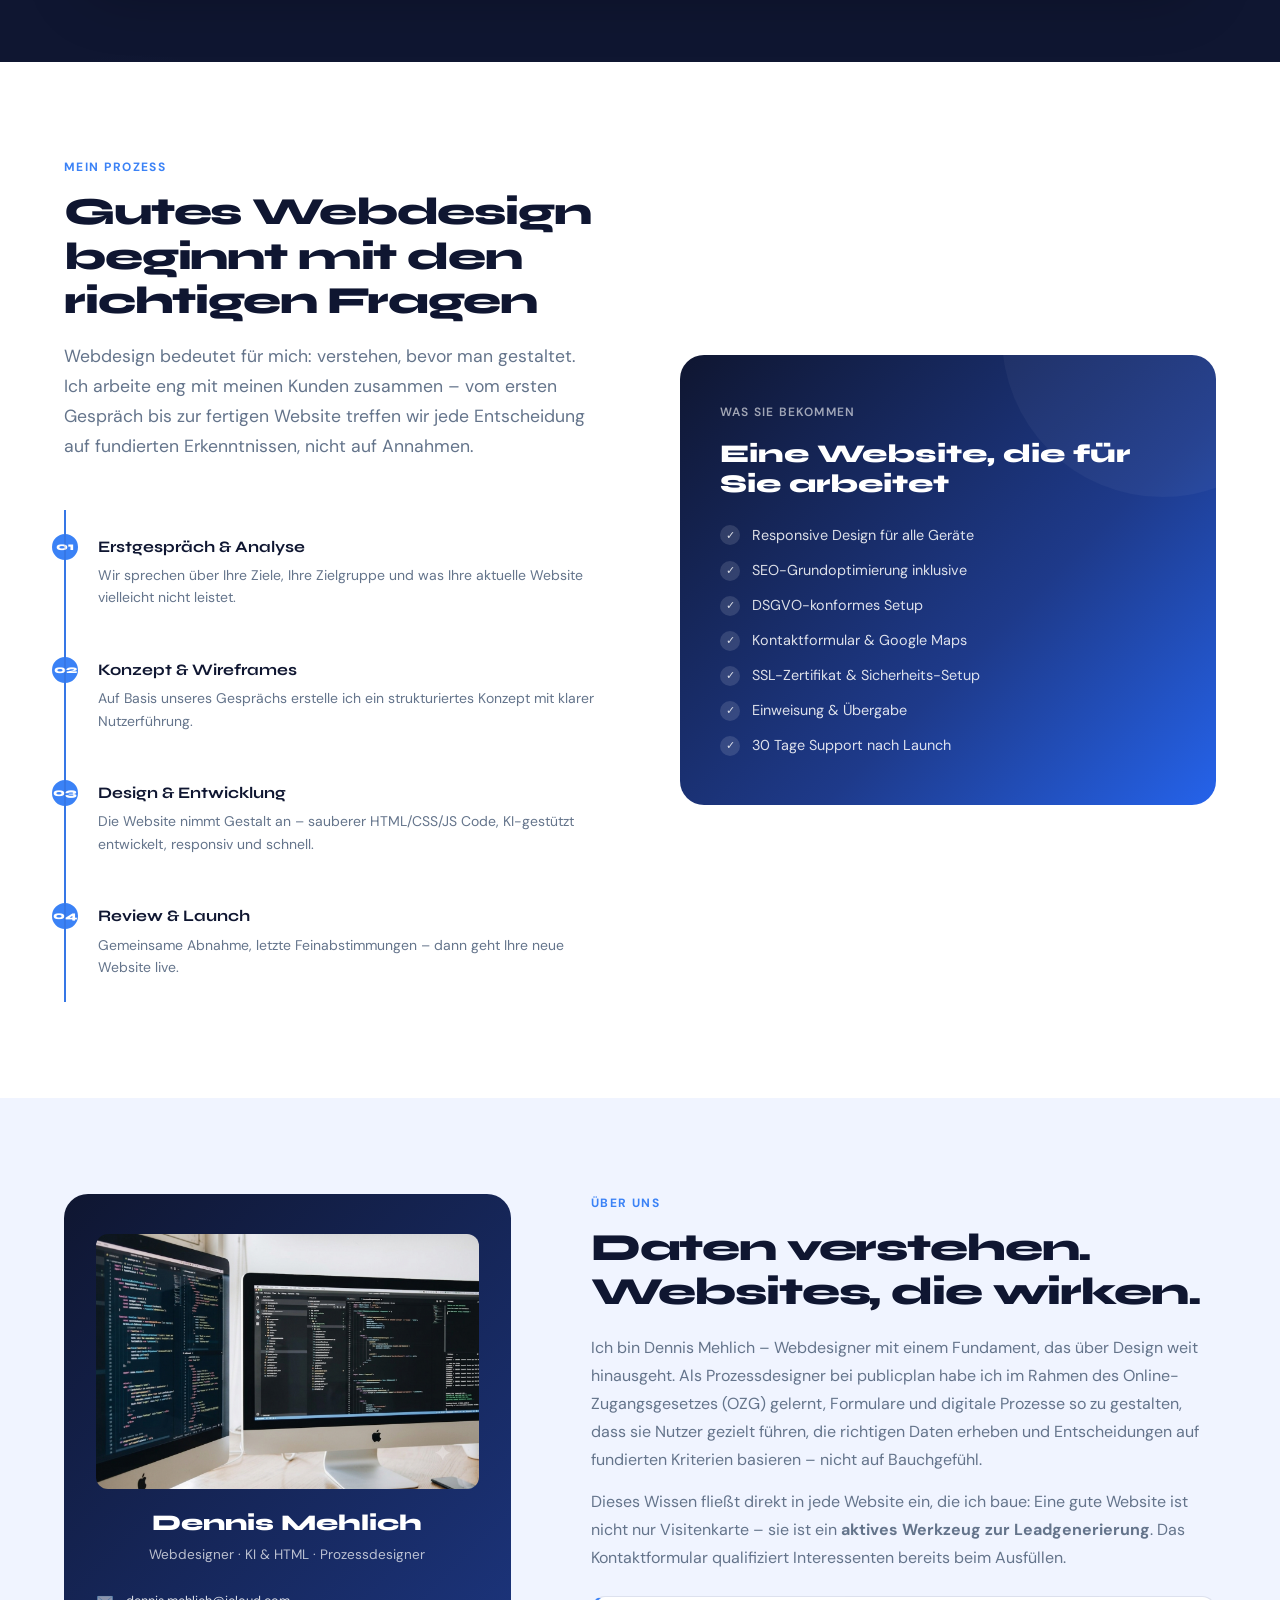
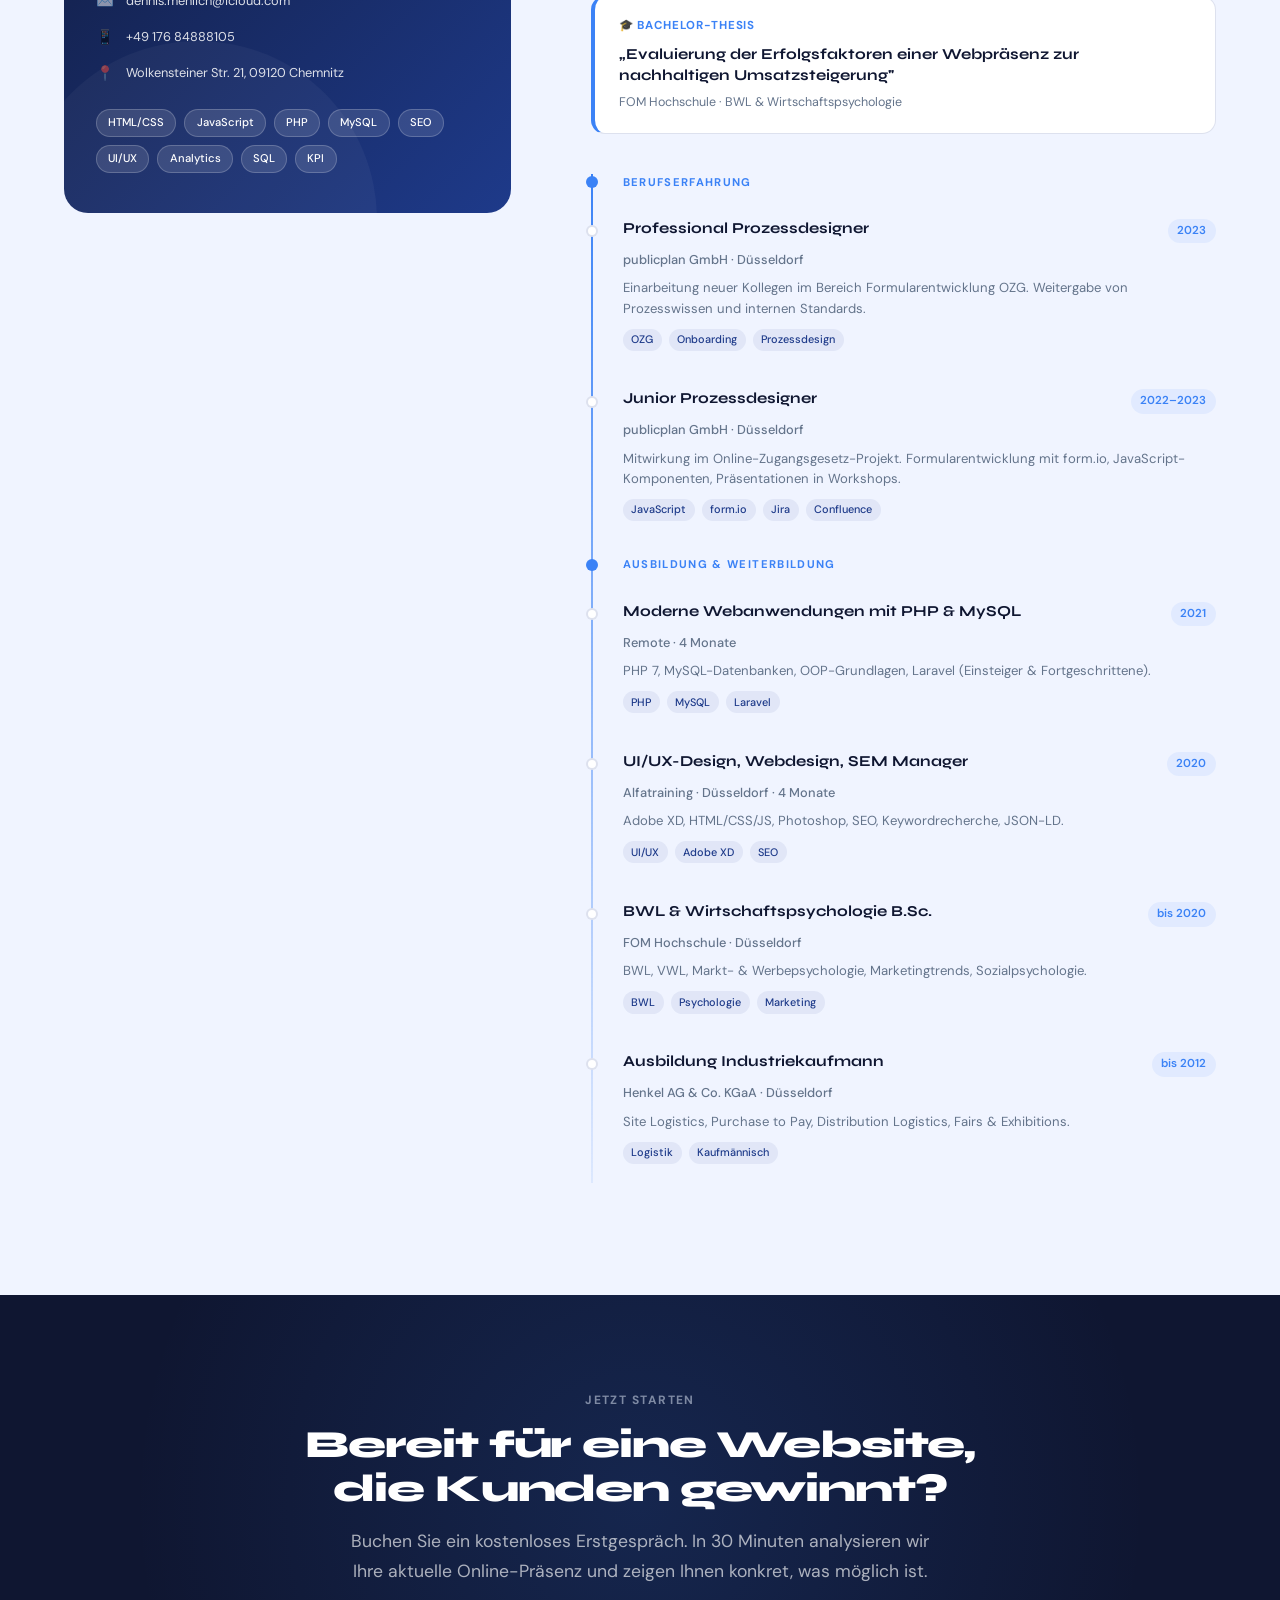
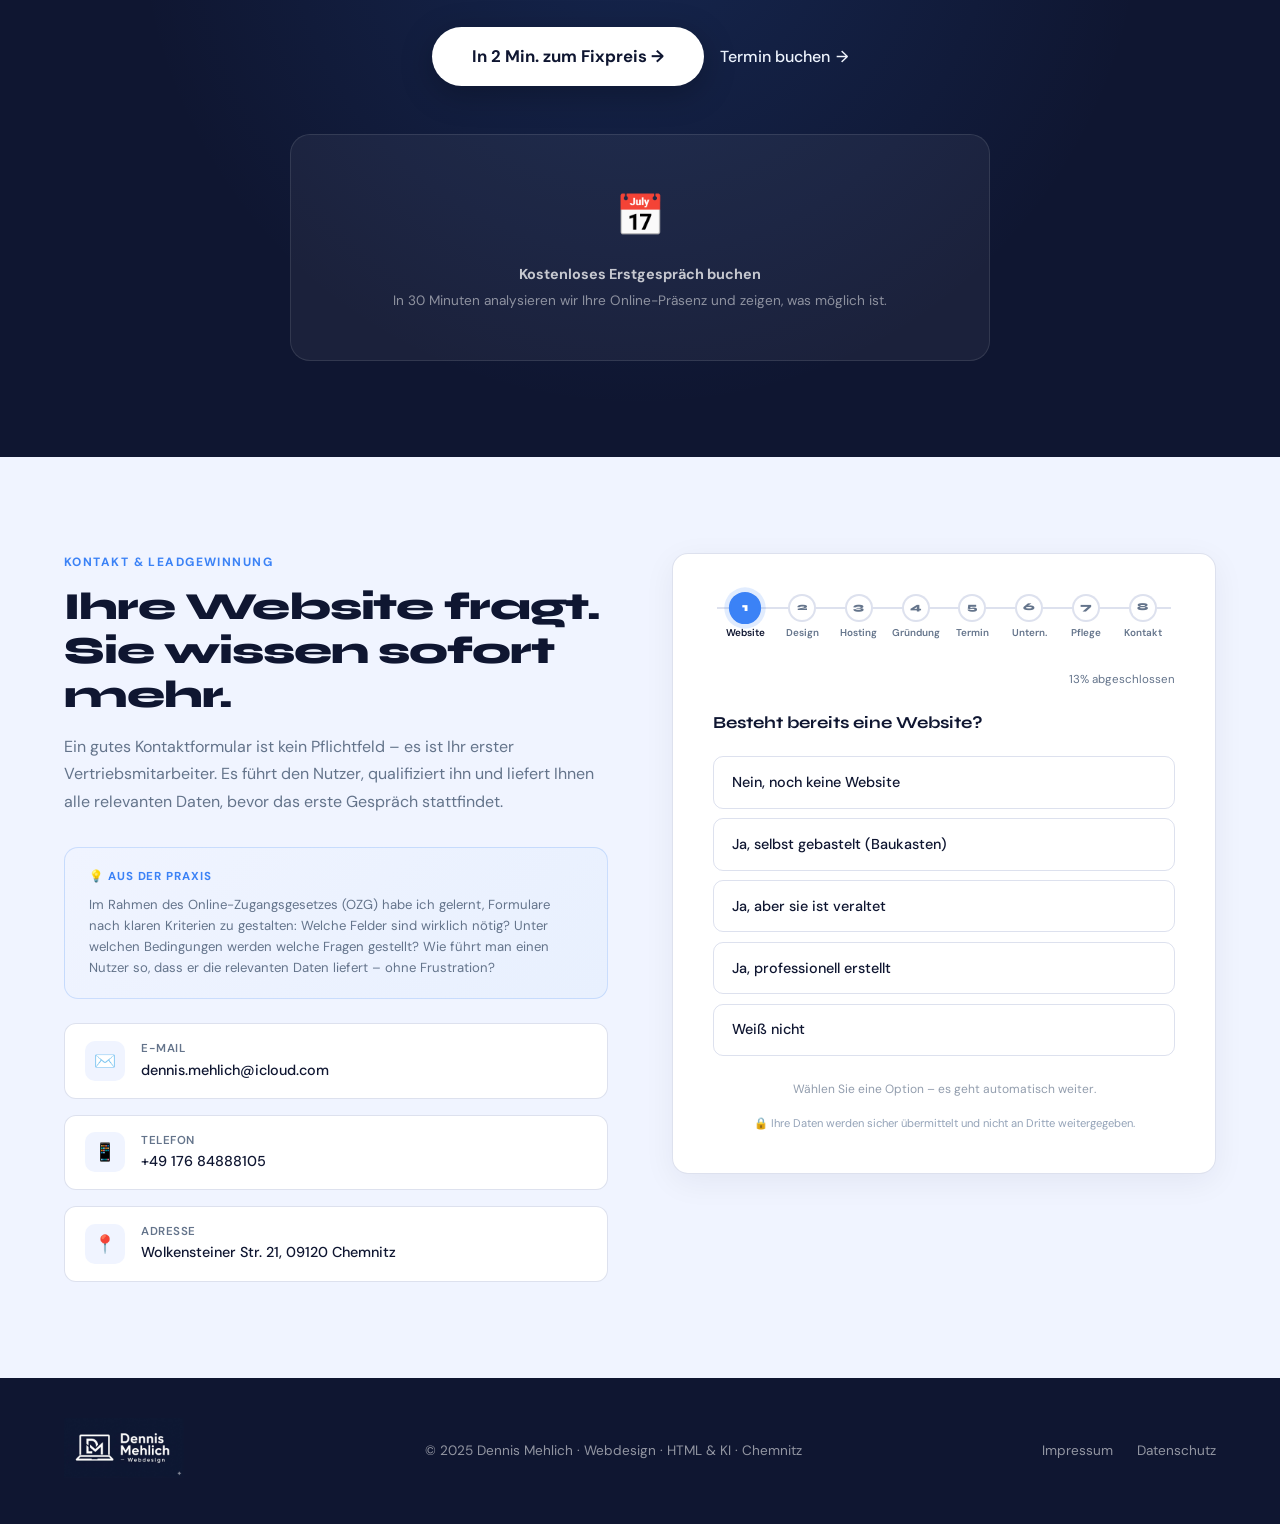
==== commit b061a1c6: "Website-Dateien hinzugefügt" ====
--- a/index.html
+++ b/index.html
@@ -31,10 +31,44 @@
       <a href="preiskalkulator.html" class="btn-primary">Was kostet meine Website? →</a>
       <a href="javascript:void(0)" onclick="openTermin()" class="btn-ghost">Termin buchen</a>
     </div>
-    <div class="hero-stats">
-      <div class="stat"><div class="stat-num" data-count="100" data-suffix="%">0%</div><div class="stat-label">HTML · KI-gebaut</div></div>
-      <div class="stat"><div class="stat-num" data-count="5" data-suffix="+">0+</div><div class="stat-label">Jahre Erfahrung</div></div>
-      <div class="stat"><div class="stat-num">∞</div><div class="stat-label">Skalierbar</div></div>
+    <!-- Trust-Slider (statt der früheren Statistik) -->
+    <div class="ticker-wrap hero-ticker">
+      <div class="ticker-track">
+        <!-- Erste Runde -->
+        <div class="ticker-item"><span>✅</span> Keine Jahresverträge</div>
+        <div class="ticker-sep"></div>
+        <div class="ticker-item"><span>📅</span> Monatlich kündbar</div>
+        <div class="ticker-sep"></div>
+        <div class="ticker-item"><span>🚀</span> Live in 2 Wochen</div>
+        <div class="ticker-sep"></div>
+        <div class="ticker-item"><span>📱</span> Mobile-First</div>
+        <div class="ticker-sep"></div>
+        <div class="ticker-item"><span>🔒</span> DSGVO-konform</div>
+        <div class="ticker-sep"></div>
+        <div class="ticker-item"><span>⚡</span> Blitzschnelle Ladezeiten</div>
+        <div class="ticker-sep"></div>
+        <div class="ticker-item"><span>🤖</span> KI-gestützt entwickelt</div>
+        <div class="ticker-sep"></div>
+        <div class="ticker-item"><span>📈</span> SEO-optimiert</div>
+        <div class="ticker-sep"></div>
+        <!-- Zweite Runde (nahtlose Schleife) -->
+        <div class="ticker-item"><span>✅</span> Keine Jahresverträge</div>
+        <div class="ticker-sep"></div>
+        <div class="ticker-item"><span>📅</span> Monatlich kündbar</div>
+        <div class="ticker-sep"></div>
+        <div class="ticker-item"><span>🚀</span> Live in 2 Wochen</div>
+        <div class="ticker-sep"></div>
+        <div class="ticker-item"><span>📱</span> Mobile-First</div>
+        <div class="ticker-sep"></div>
+        <div class="ticker-item"><span>🔒</span> DSGVO-konform</div>
+        <div class="ticker-sep"></div>
+        <div class="ticker-item"><span>⚡</span> Blitzschnelle Ladezeiten</div>
+        <div class="ticker-sep"></div>
+        <div class="ticker-item"><span>🤖</span> KI-gestützt entwickelt</div>
+        <div class="ticker-sep"></div>
+        <div class="ticker-item"><span>📈</span> SEO-optimiert</div>
+        <div class="ticker-sep"></div>
+      </div>
     </div>
   </div>
   <div class="hero-visual">
@@ -187,64 +221,6 @@
   </div>
 </section>
 
-<!-- ─── FLEXIBILITÄT STRIP ─── -->
-<section id="flexibel">
-  <div class="ticker-wrap">
-    <div class="ticker-track">
-      <!-- Erste Runde -->
-      <div class="ticker-item"><span>✅</span> Keine Jahresverträge</div>
-      <div class="ticker-sep"></div>
-      <div class="ticker-item"><span>📅</span> Monatlich kündbar</div>
-      <div class="ticker-sep"></div>
-      <div class="ticker-item"><span>🔓</span> Volle Flexibilität</div>
-      <div class="ticker-sep"></div>
-      <div class="ticker-item"><span>💶</span> Einmalzahlung möglich</div>
-      <div class="ticker-sep"></div>
-      <div class="ticker-item"><span>🚀</span> Live in 2 Wochen</div>
-      <div class="ticker-sep"></div>
-      <div class="ticker-item"><span>🎨</span> Individuelles Design</div>
-      <div class="ticker-sep"></div>
-      <div class="ticker-item"><span>📱</span> Mobile-First</div>
-      <div class="ticker-sep"></div>
-      <div class="ticker-item"><span>🔒</span> DSGVO-konform</div>
-      <div class="ticker-sep"></div>
-      <div class="ticker-item"><span>⚡</span> Blitzschnelle Ladezeiten</div>
-      <div class="ticker-sep"></div>
-      <div class="ticker-item"><span>🤖</span> KI-gestützt entwickelt</div>
-      <div class="ticker-sep"></div>
-      <div class="ticker-item"><span>🛡️</span> Sicher by Default</div>
-      <div class="ticker-sep"></div>
-      <div class="ticker-item"><span>📈</span> SEO-optimiert</div>
-      <div class="ticker-sep"></div>
-      <!-- Zweite Runde (nahtlose Wiederholung) -->
-      <div class="ticker-item"><span>✅</span> Keine Jahresverträge</div>
-      <div class="ticker-sep"></div>
-      <div class="ticker-item"><span>📅</span> Monatlich kündbar</div>
-      <div class="ticker-sep"></div>
-      <div class="ticker-item"><span>🔓</span> Volle Flexibilität</div>
-      <div class="ticker-sep"></div>
-      <div class="ticker-item"><span>💶</span> Einmalzahlung möglich</div>
-      <div class="ticker-sep"></div>
-      <div class="ticker-item"><span>🚀</span> Live in 2 Wochen</div>
-      <div class="ticker-sep"></div>
-      <div class="ticker-item"><span>🎨</span> Individuelles Design</div>
-      <div class="ticker-sep"></div>
-      <div class="ticker-item"><span>📱</span> Mobile-First</div>
-      <div class="ticker-sep"></div>
-      <div class="ticker-item"><span>🔒</span> DSGVO-konform</div>
-      <div class="ticker-sep"></div>
-      <div class="ticker-item"><span>⚡</span> Blitzschnelle Ladezeiten</div>
-      <div class="ticker-sep"></div>
-      <div class="ticker-item"><span>🤖</span> KI-gestützt entwickelt</div>
-      <div class="ticker-sep"></div>
-      <div class="ticker-item"><span>🛡️</span> Sicher by Default</div>
-      <div class="ticker-sep"></div>
-      <div class="ticker-item"><span>📈</span> SEO-optimiert</div>
-      <div class="ticker-sep"></div>
-    </div>
-  </div>
-</section>
-
 <!-- ─── SECURITY SECTION ─── -->
 <section id="security" style="background:var(--navy);padding:6rem 5%;position:relative;overflow:hidden;">
   <div style="position:absolute;top:-40%;right:-10%;width:500px;height:500px;border-radius:50%;background:radial-gradient(circle,rgba(239,68,68,0.08) 0%,transparent 70%);pointer-events:none;"></div>
@@ -279,11 +255,11 @@
         </ul>
       </div>
     </div>
-    <div class="reveal" style="background:linear-gradient(135deg,rgba(59,130,246,0.15),rgba(30,58,138,0.3));border:1px solid rgba(59,130,246,0.3);border-radius:16px;padding:2rem;text-align:center;">
+    <div class="reveal" style="background:#ffffff;border:1px solid var(--border);border-radius:16px;padding:2.75rem 2rem;text-align:center;box-shadow:0 24px 64px rgba(0,0,0,0.28);">
       <div style="font-size:2rem;margin-bottom:0.75rem;">🔒</div>
-      <div style="font-family:'Syne',sans-serif;font-size:1.1rem;font-weight:800;color:white;margin-bottom:0.5rem;">Die sicherste Website-Architektur, die es gibt.</div>
-      <div style="font-size:0.85rem;color:rgba(255,255,255,0.6);max-width:600px;margin:0 auto 1.5rem;">Nicht weil wir viel absichern – sondern weil es schlicht nichts zu angreifen gibt. Keine Datenbank, kein Login, keine Plugins. KI-Bots finden hier keine Angriffsfläche. Das ist der fundamentale Unterschied zwischen statischem HTML und einem CMS.</div>
-      <a href="javascript:void(0)" onclick="openTermin()" class="btn-white" style="font-size:0.9rem;padding:0.75rem 2rem;">Jetzt sicher werden →</a>
+      <div style="font-family:'Syne',sans-serif;font-size:1.15rem;font-weight:800;color:var(--navy);margin-bottom:0.6rem;">Die sicherste Website-Architektur, die es gibt.</div>
+      <div style="font-size:0.9rem;color:var(--gray);max-width:600px;margin:0 auto 1.75rem;line-height:1.7;">Nicht weil wir viel absichern – sondern weil es schlicht nichts zu angreifen gibt. Keine Datenbank, kein Login, keine Plugins. KI-Bots finden hier keine Angriffsfläche. Das ist der fundamentale Unterschied zwischen statischem HTML und einem CMS.</div>
+      <a href="javascript:void(0)" onclick="openTermin()" class="btn-primary" style="font-size:0.9rem;padding:0.8rem 2rem;">Jetzt sicher werden →</a>
     </div>
   </div>
 </section>
@@ -306,7 +282,6 @@
       <div class="pv-label">Was Sie bekommen</div>
       <div class="pv-title">Eine Website, die für Sie arbeitet</div>
       <ul class="pv-list">
-        <li>Saubere HTML/CSS/JS Website ohne CMS-Overhead</li>
         <li>Responsive Design für alle Geräte</li>
         <li>SEO-Grundoptimierung inklusive</li>
         <li>DSGVO-konformes Setup</li>
--- a/css/style.css
+++ b/css/style.css
@@ -40,7 +40,28 @@
 }
 nav.scrolled { box-shadow: 0 4px 32px rgba(15,22,49,0.08); }
 .nav-logo { text-decoration: none; display: flex; align-items: center; }
+.nav-logo img { height: 72px; width: auto; display: block; }
 .nav-links { display: flex; gap: 2.5rem; list-style: none; }
+
+/* Hamburger-Button (nur mobil sichtbar) */
+.nav-toggle {
+  display: none;
+  flex-direction: column;
+  justify-content: center;
+  gap: 5px;
+  width: 44px; height: 44px;
+  padding: 10px;
+  background: transparent;
+  border: none;
+  cursor: pointer;
+}
+.nav-toggle span {
+  display: block;
+  width: 100%; height: 2px;
+  background: var(--navy);
+  border-radius: 2px;
+  transition: transform 0.3s, opacity 0.3s;
+}
 .nav-links a {
   font-size: 0.9rem; font-weight: 500; color: var(--gray);
   text-decoration: none; letter-spacing: 0.02em; transition: color 0.2s;
@@ -50,9 +71,12 @@
   background: var(--navy); color: var(--white);
   padding: 0.65rem 1.6rem; border-radius: 100px;
   font-size: 0.9rem; font-weight: 600; text-decoration: none;
+  white-space: nowrap;
   transition: background 0.2s, transform 0.15s;
 }
 .nav-cta:hover { background: var(--blue); transform: translateY(-1px); }
+/* CTA als Menü-Eintrag: nur auf schmalen Screens sichtbar (siehe Media Query) */
+.nav-cta-li { display: none; }
 
 /* ─── HERO ─── */
 #hero {
@@ -68,7 +92,7 @@
               radial-gradient(ellipse 40% 40% at 10% 80%, #eff6ff 0%, transparent 60%);
   z-index: 0;
 }
-.hero-content { position: relative; z-index: 1; }
+.hero-content { position: relative; z-index: 1; min-width: 0; }
 .hero-badge {
   display: inline-flex; align-items: center; gap: 0.5rem;
   background: var(--light); color: var(--blue);
@@ -372,7 +396,48 @@
   .about-layout { grid-template-columns: 1fr; }
   .about-portrait { position: static; }
   .contact-layout { grid-template-columns: 1fr; }
-  .nav-links { display: none; }
+
+  /* ── Mobile-Navigation (Hamburger) ── */
+  .nav-logo img { height: 52px; }
+  .nav-toggle { display: flex; order: 3; }
+  .nav-cta { order: 2; margin-left: auto; margin-right: 0.5rem; padding: 0.5rem 1.2rem; }
+  .nav-links {
+    order: 4;
+    position: absolute;
+    top: 100%; left: 0; right: 0;
+    flex-direction: column;
+    gap: 0;
+    background: rgba(255,255,255,0.98);
+    backdrop-filter: blur(20px);
+    border-bottom: 1px solid var(--border);
+    box-shadow: 0 12px 32px rgba(15,22,49,0.10);
+    padding: 0 5%;
+    max-height: 0;
+    overflow: hidden;
+    opacity: 0;
+    pointer-events: none;
+    transition: max-height 0.35s ease, opacity 0.25s ease, padding 0.35s ease;
+  }
+  #navbar.nav-open .nav-links {
+    max-height: 80vh;
+    opacity: 1;
+    pointer-events: auto;
+    padding: 0.25rem 5% 1rem;
+  }
+  .nav-links li { width: 100%; }
+  .nav-links a {
+    display: block;
+    padding: 0.9rem 0.25rem;
+    font-size: 1rem;
+    border-bottom: 1px solid var(--border);
+  }
+  .nav-links li:last-child a { border-bottom: none; }
+
+  /* Hamburger → X wenn geöffnet */
+  #navbar.nav-open .nav-toggle span:nth-child(1) { transform: translateY(7px) rotate(45deg); }
+  #navbar.nav-open .nav-toggle span:nth-child(2) { opacity: 0; }
+  #navbar.nav-open .nav-toggle span:nth-child(3) { transform: translateY(-7px) rotate(-45deg); }
+
   footer { flex-direction: column; text-align: center; }
   .inkl-grid { grid-template-columns: 1fr 1fr; }
   .wp-layout { grid-template-columns: 1fr; }
@@ -386,6 +451,19 @@
 }
 
 @media (max-width: 480px) {
+  /* Zu wenig Platz für den Inline-CTA → ins Klappmenü, zentriert */
+  #navbar > .nav-cta { display: none; }
+  .nav-cta-li { display: block; }
+  .nav-cta-li a {
+    display: block;
+    width: 100%;
+    text-align: center;
+    color: var(--white);
+    border-bottom: none;
+    margin-top: 0.75rem;
+    padding: 0.85rem 1.6rem;
+  }
+
   h1 { font-size: 2rem; }
   h2 { font-size: 1.5rem; }
   .hero-sub { font-size: 0.95rem; }
@@ -406,7 +484,6 @@
   .wp-vs-head > div { font-size: 0.68rem; }
   .wp-reasons { padding: 0 4%; }
 }
-}
 
 @media (max-width: 360px) {
   h1 { font-size: 1.6rem; letter-spacing: -0.02em; }
@@ -634,6 +711,15 @@
   0%   { transform: translateX(0); }
   100% { transform: translateX(-50%); }
 }
+
+/* Slider im Hero (an Stelle der früheren Statistik) */
+.hero-ticker {
+  margin-top: 2.5rem;
+  padding: 1.1rem 0 0;
+  border-top: 1px solid var(--border);
+}
+.hero-ticker::before { background: linear-gradient(to right, var(--white), transparent); }
+.hero-ticker::after  { background: linear-gradient(to left,  var(--white), transparent); }
 
 
 
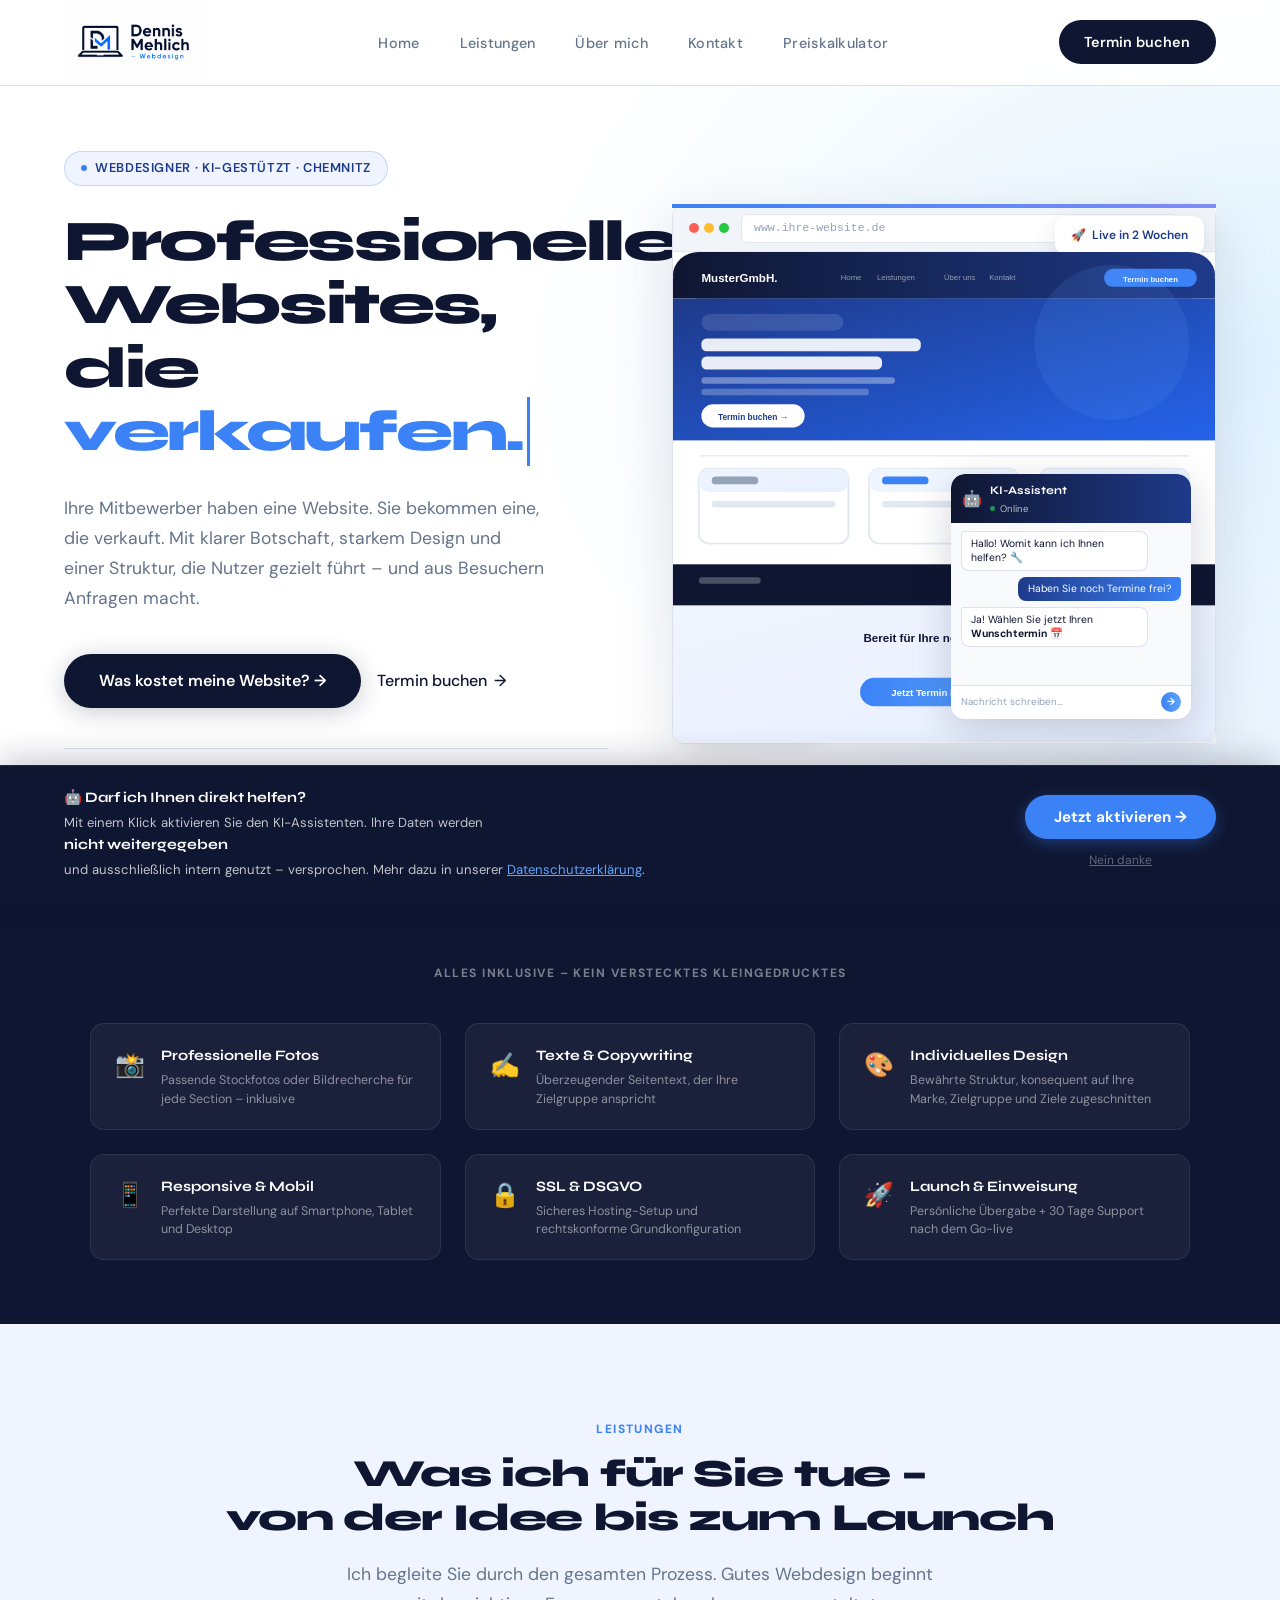
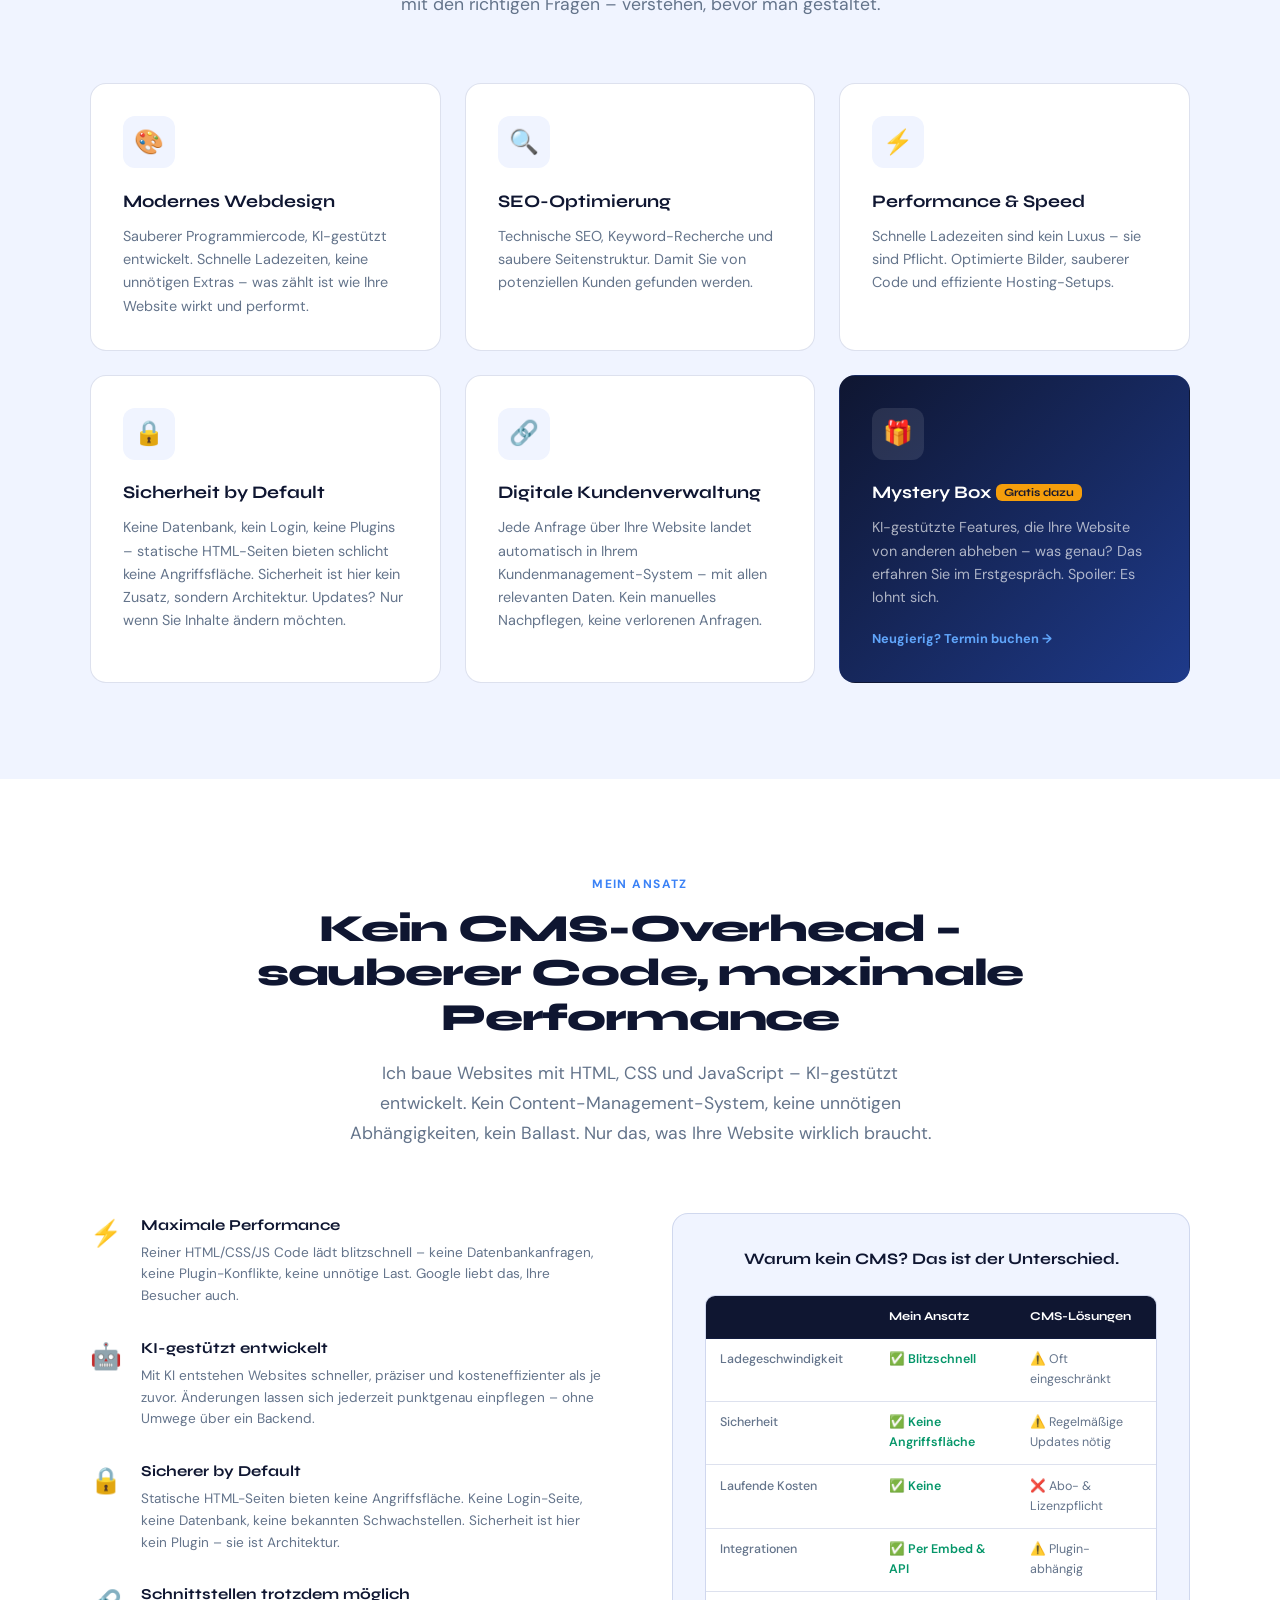
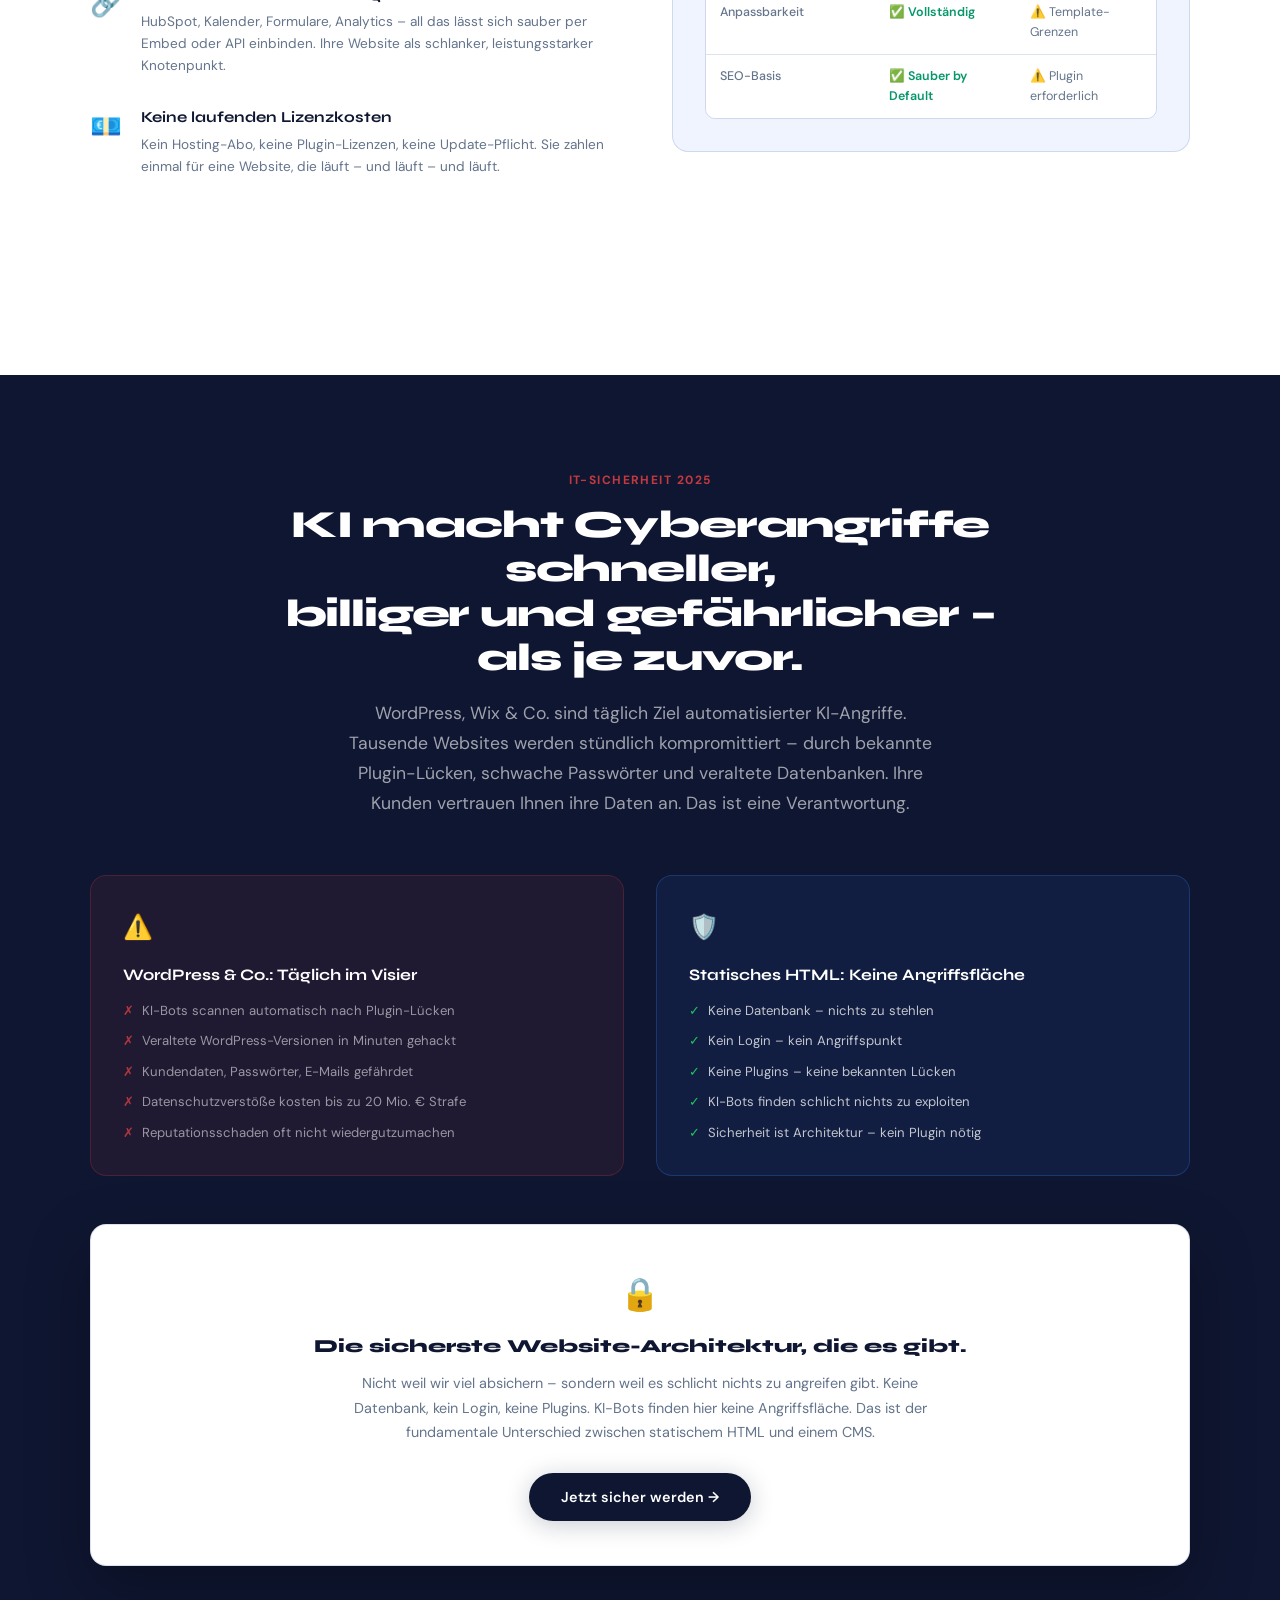
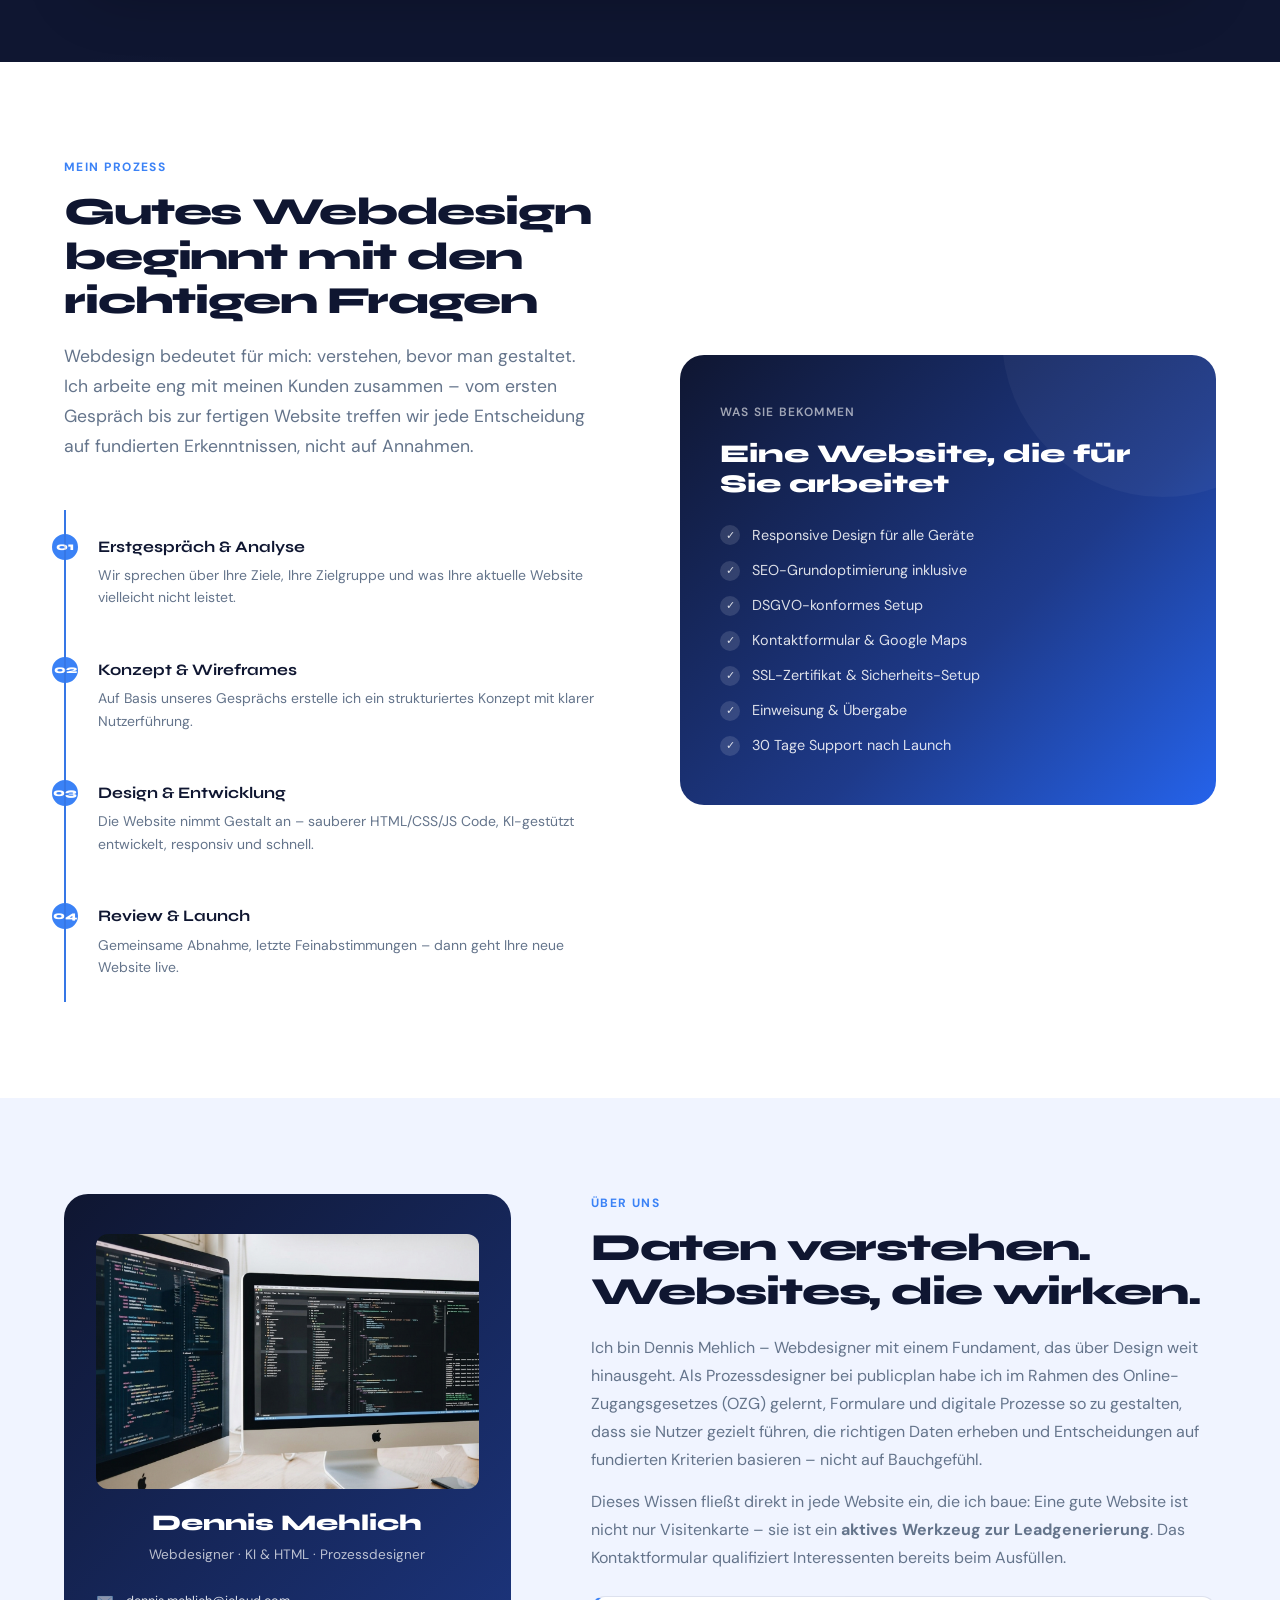
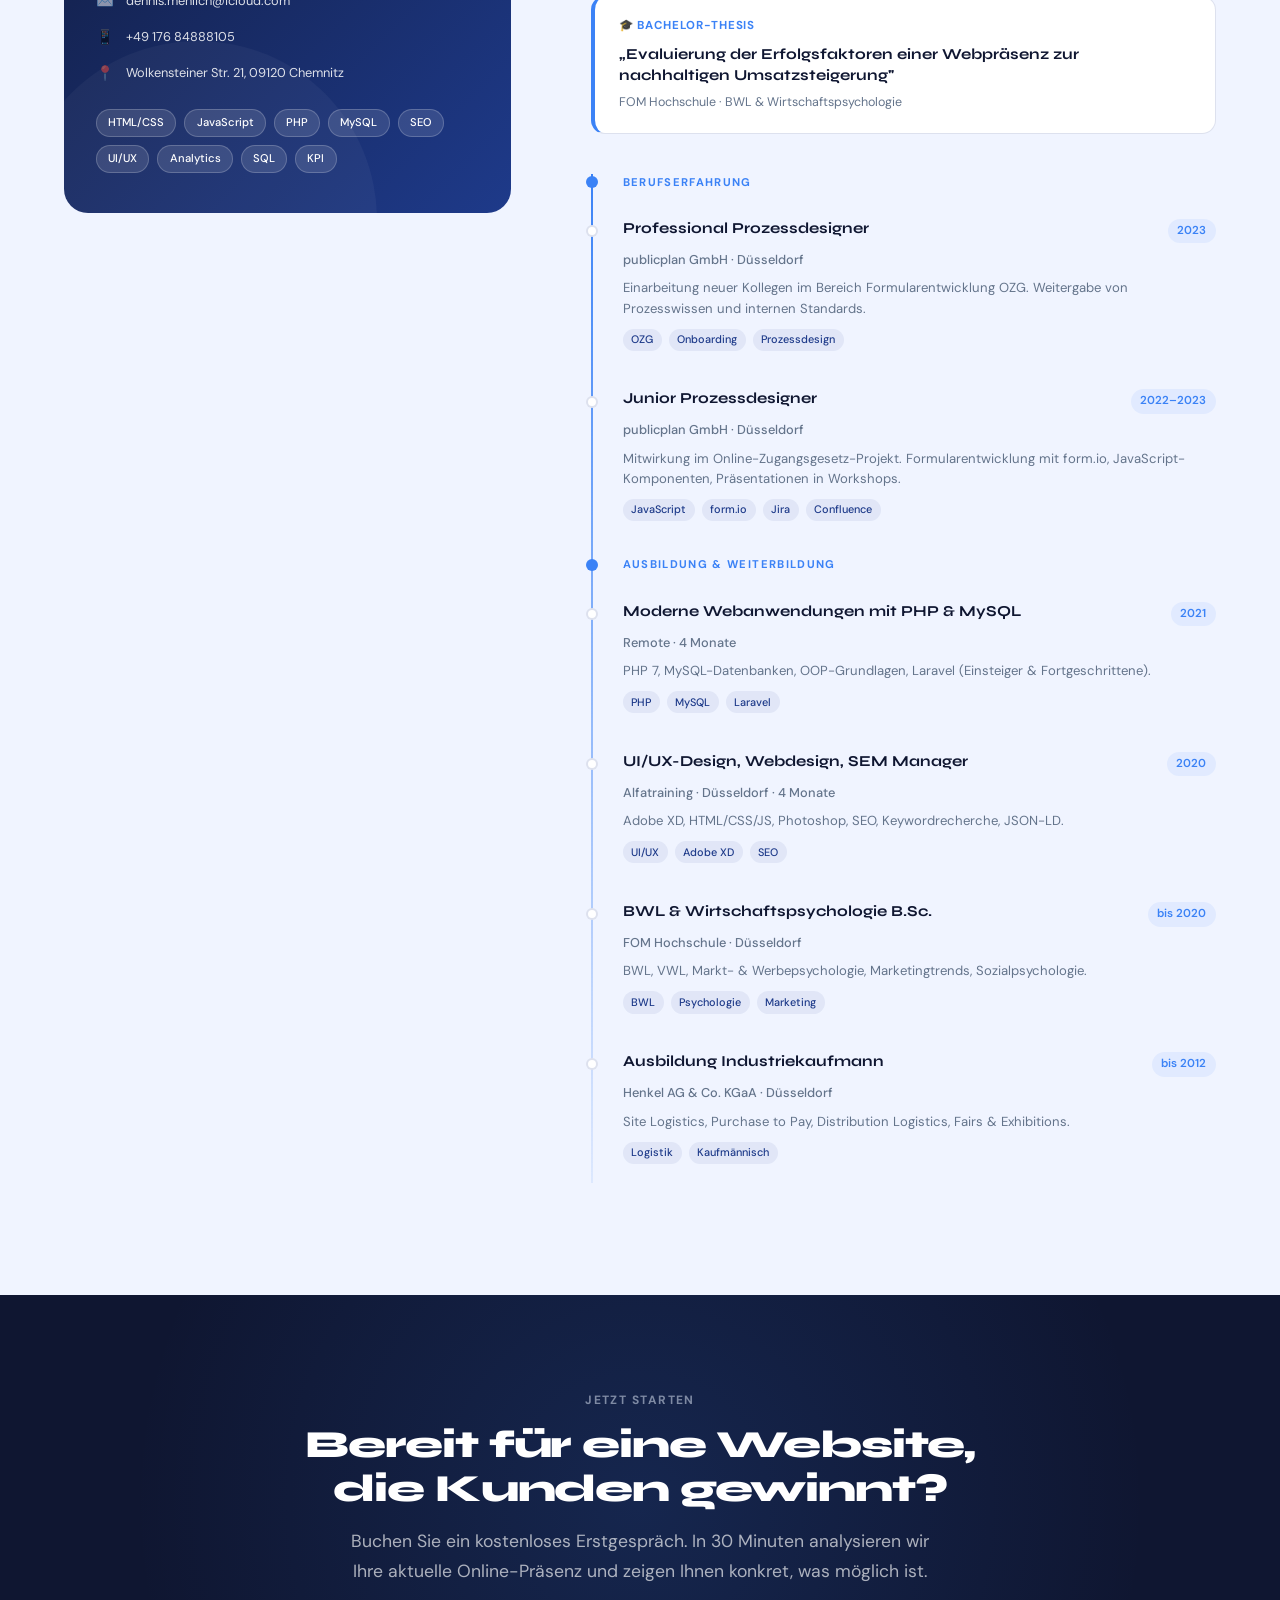
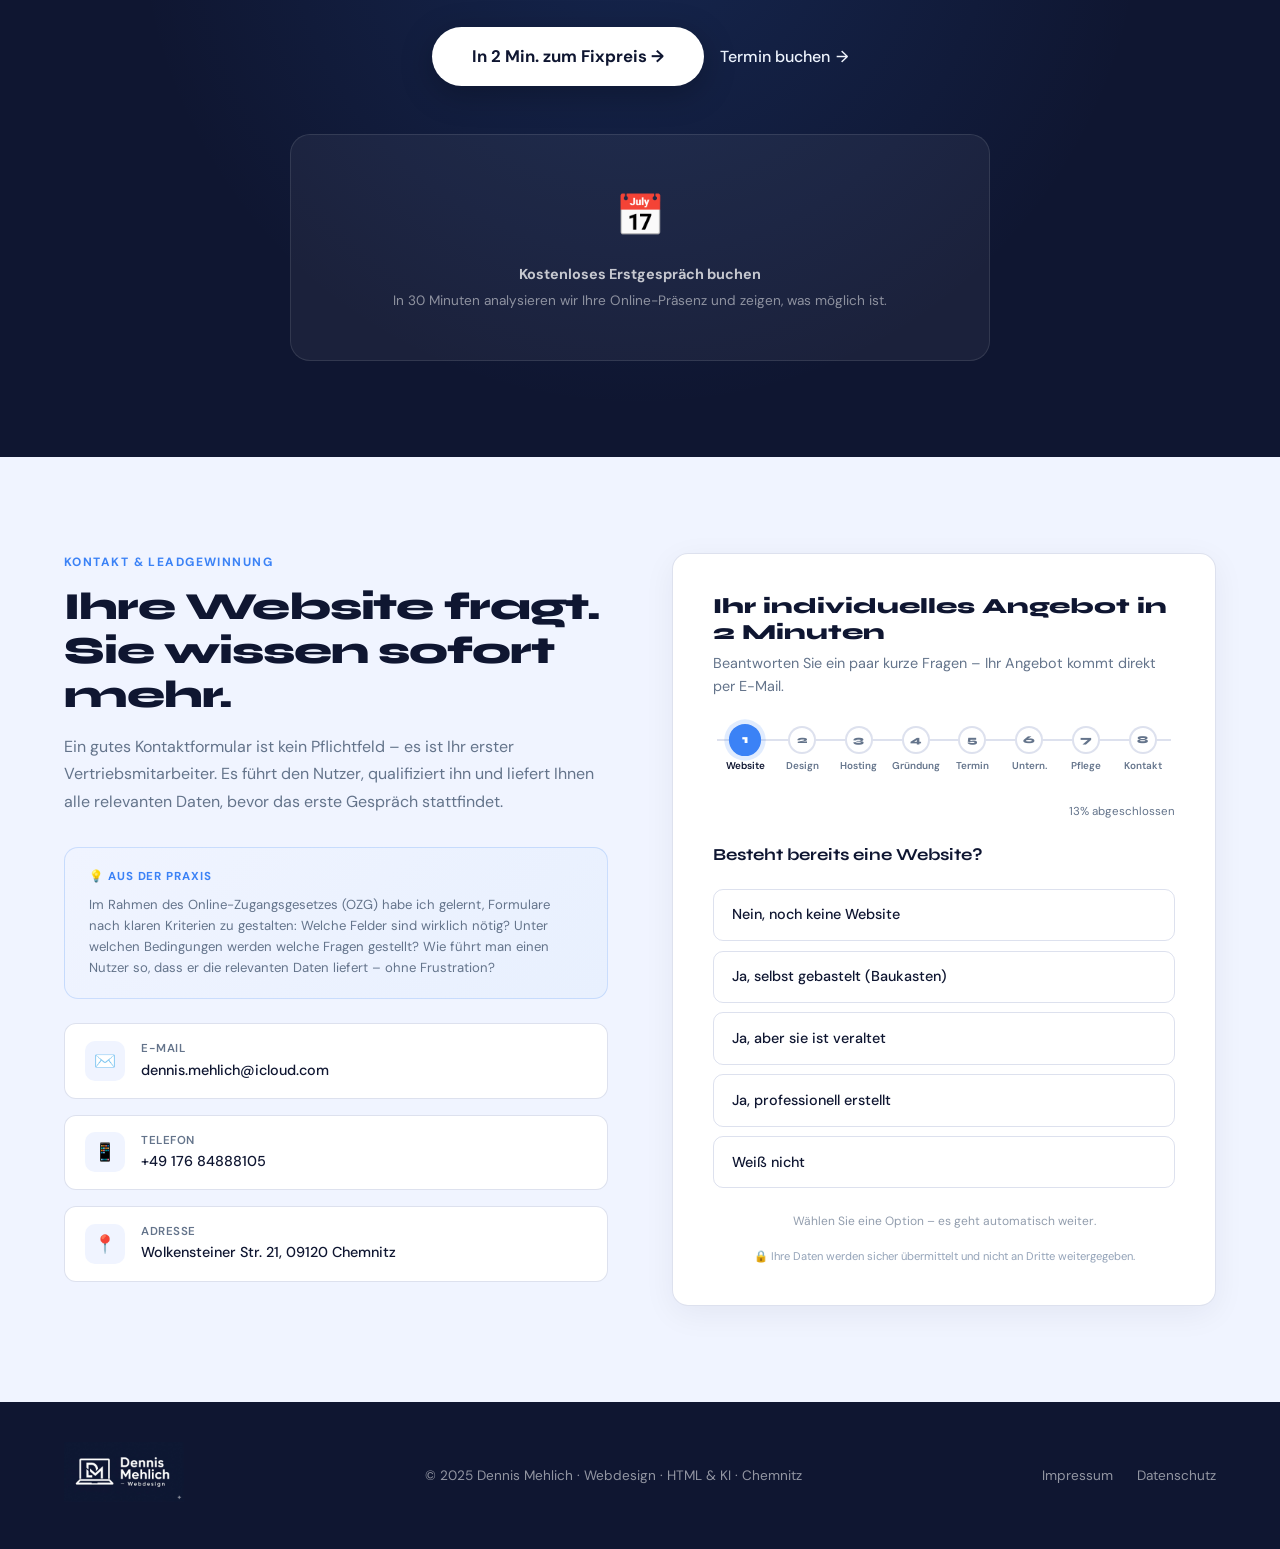
==== commit a3e9a42e: "Website-Dateien hinzugefügt" ====
--- a/index.html
+++ b/index.html
@@ -378,6 +378,12 @@
     </div>
     <div class="contact-form-box reveal">
 
+      <!-- Formular-Überschrift -->
+      <div class="msf-form-head">
+        <h3>Ihr individuelles Angebot in 2 Minuten</h3>
+        <p>Beantworten Sie ein paar kurze Fragen – Ihr Angebot kommt direkt per E-Mail.</p>
+      </div>
+
       <!-- Fortschrittsbalken -->
       <div class="msf-progress-wrap" id="msf-progress-wrap">
         <div class="msf-progress-fill" id="msf-progress-fill"></div>
--- a/css/style.css
+++ b/css/style.css
@@ -946,6 +946,17 @@
 }
 
 /* ─── MSF PROGRESS / STEP TRACKER ─── */
+.msf-form-head { margin-bottom: 1.75rem; }
+.msf-form-head h3 {
+  font-family: 'Syne', sans-serif;
+  font-size: 1.35rem;
+  font-weight: 800;
+  color: var(--navy);
+  line-height: 1.2;
+  margin-bottom: 0.4rem;
+}
+.msf-form-head p { font-size: 0.9rem; color: var(--gray); line-height: 1.6; }
+
 .msf-progress-wrap {
   display: flex;
   align-items: flex-start;
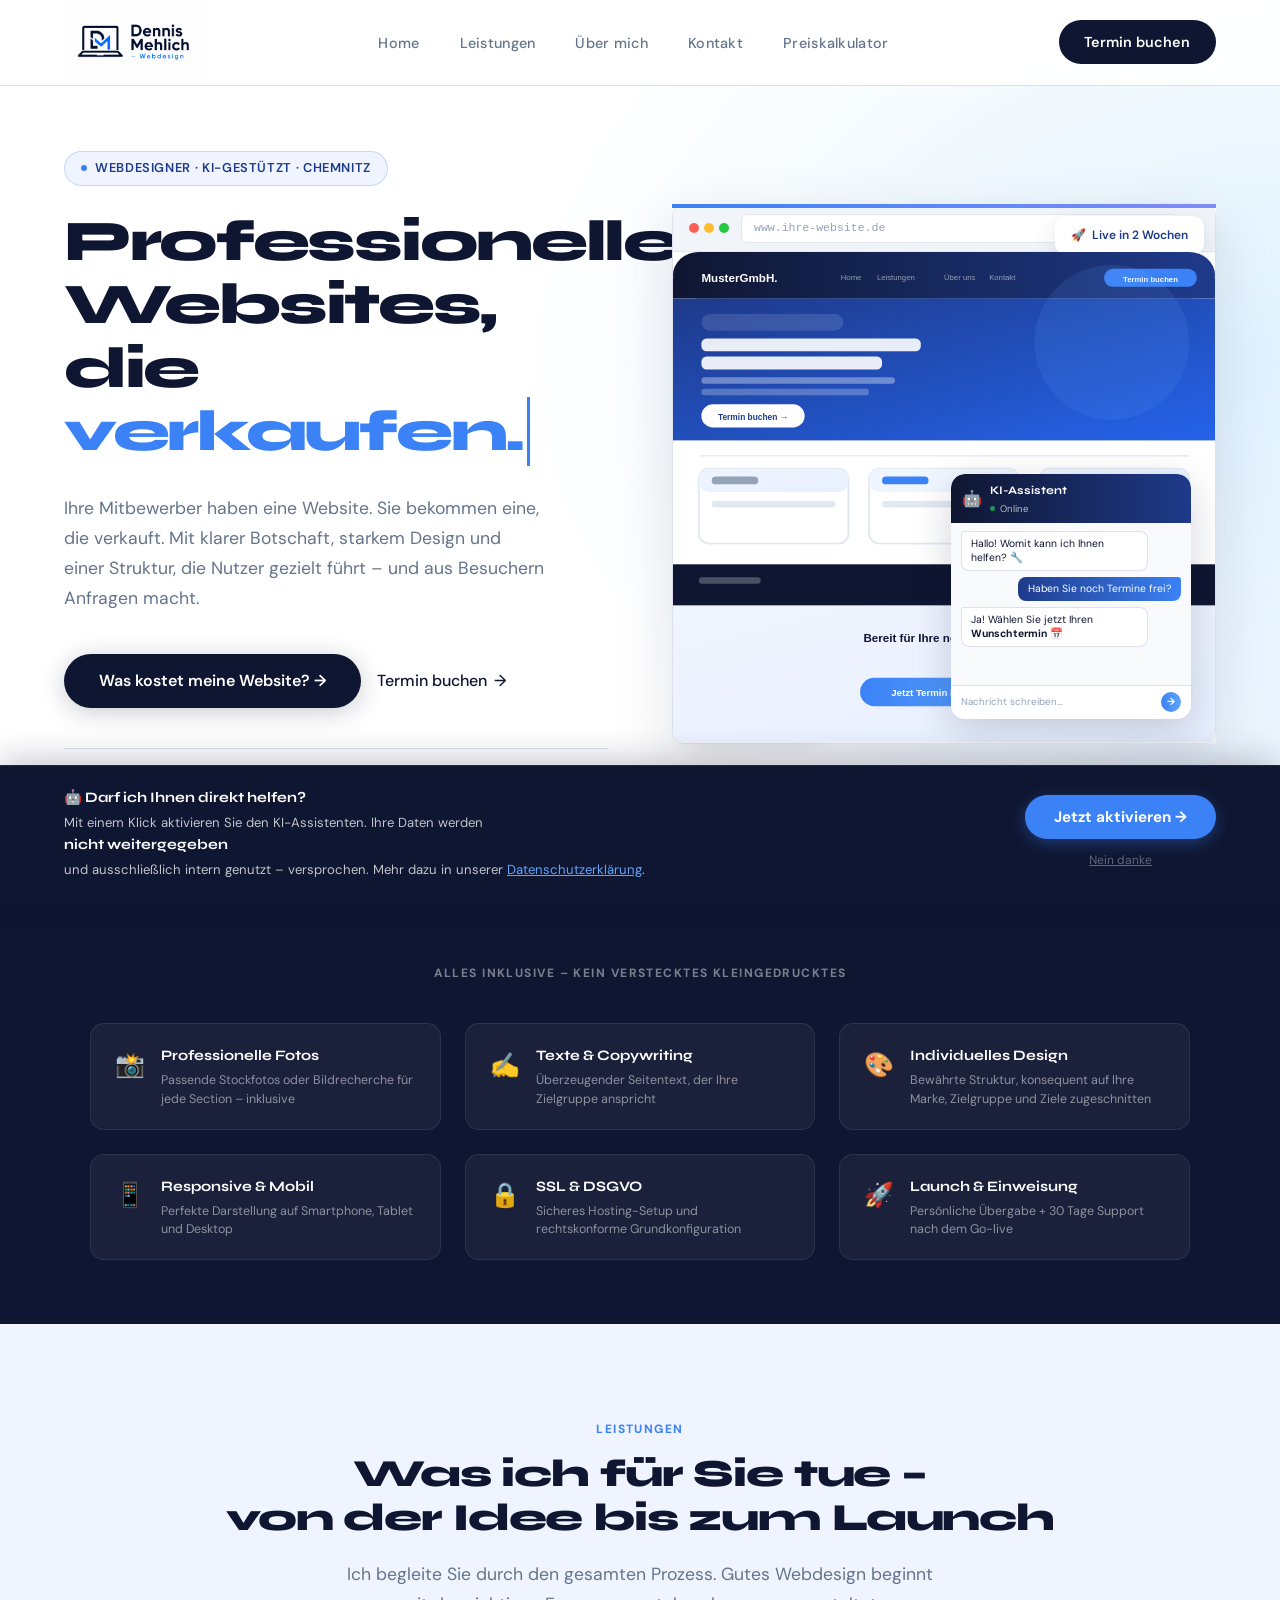
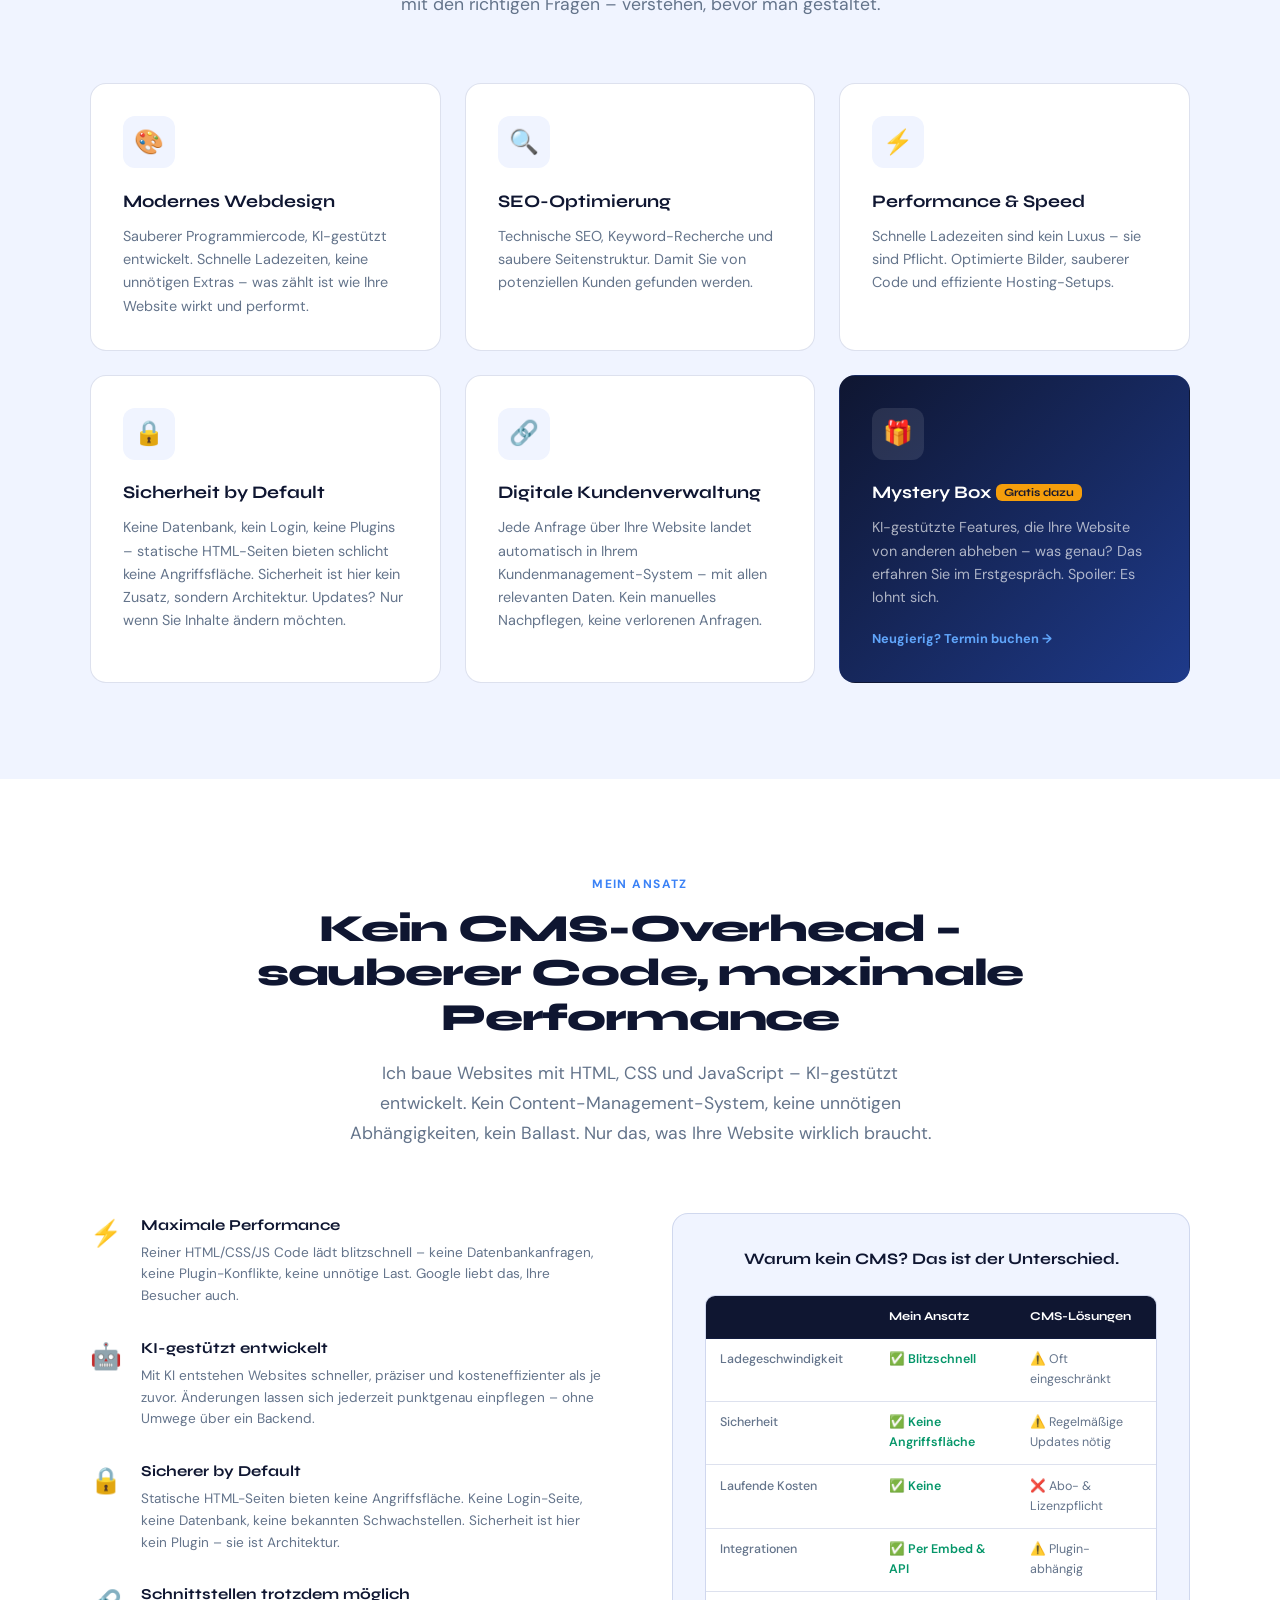
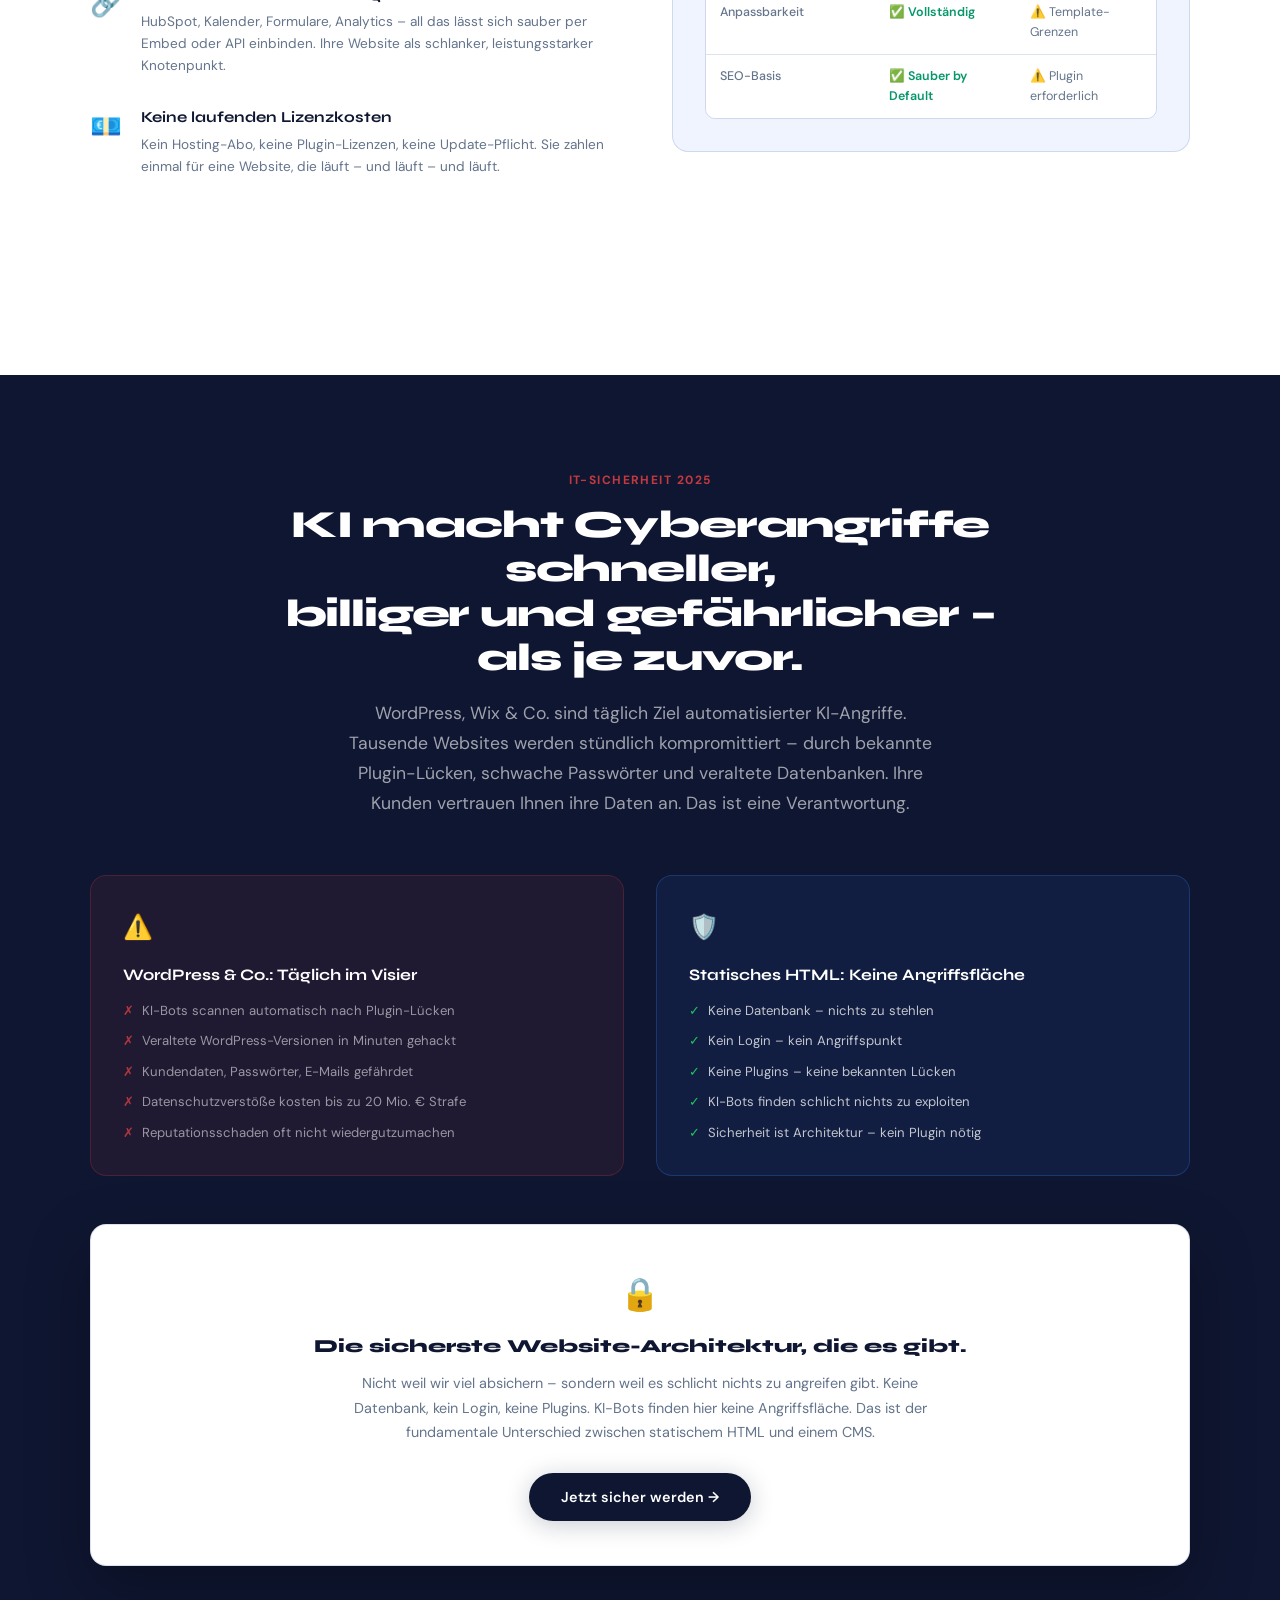
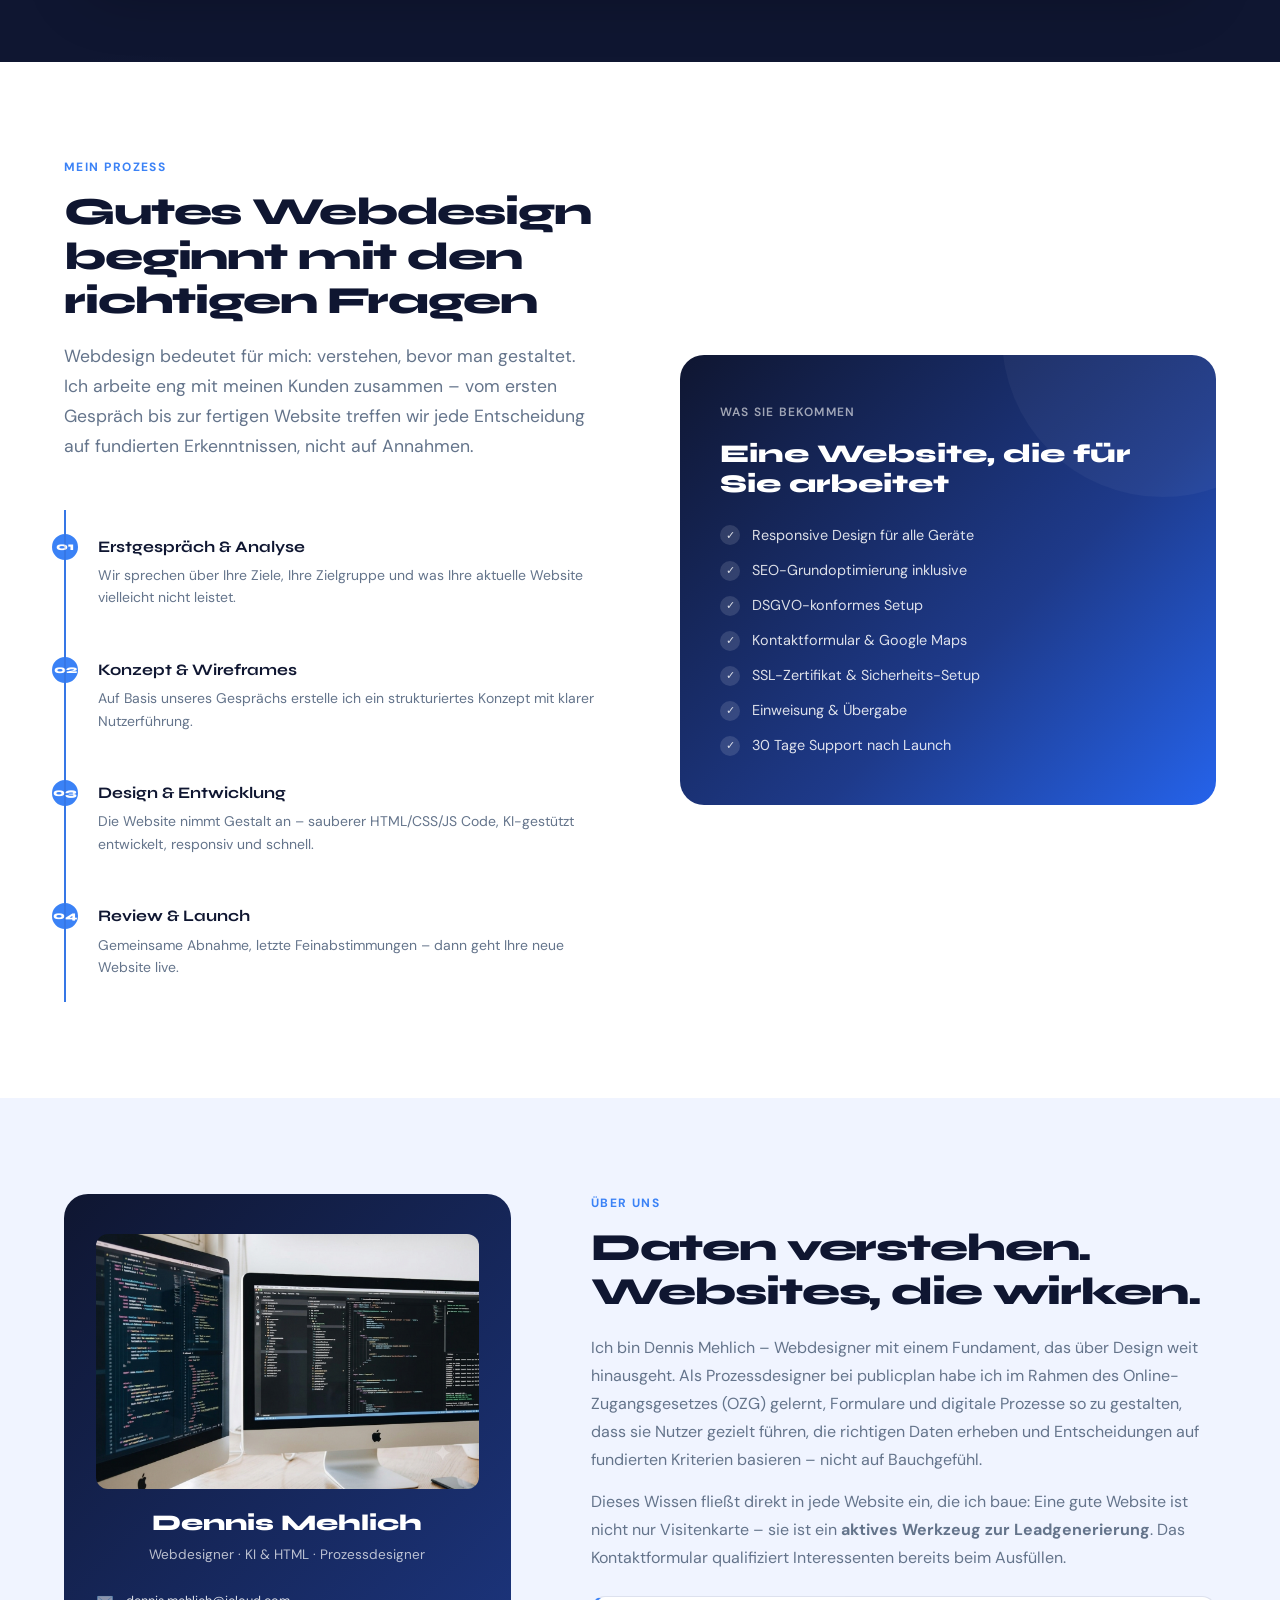
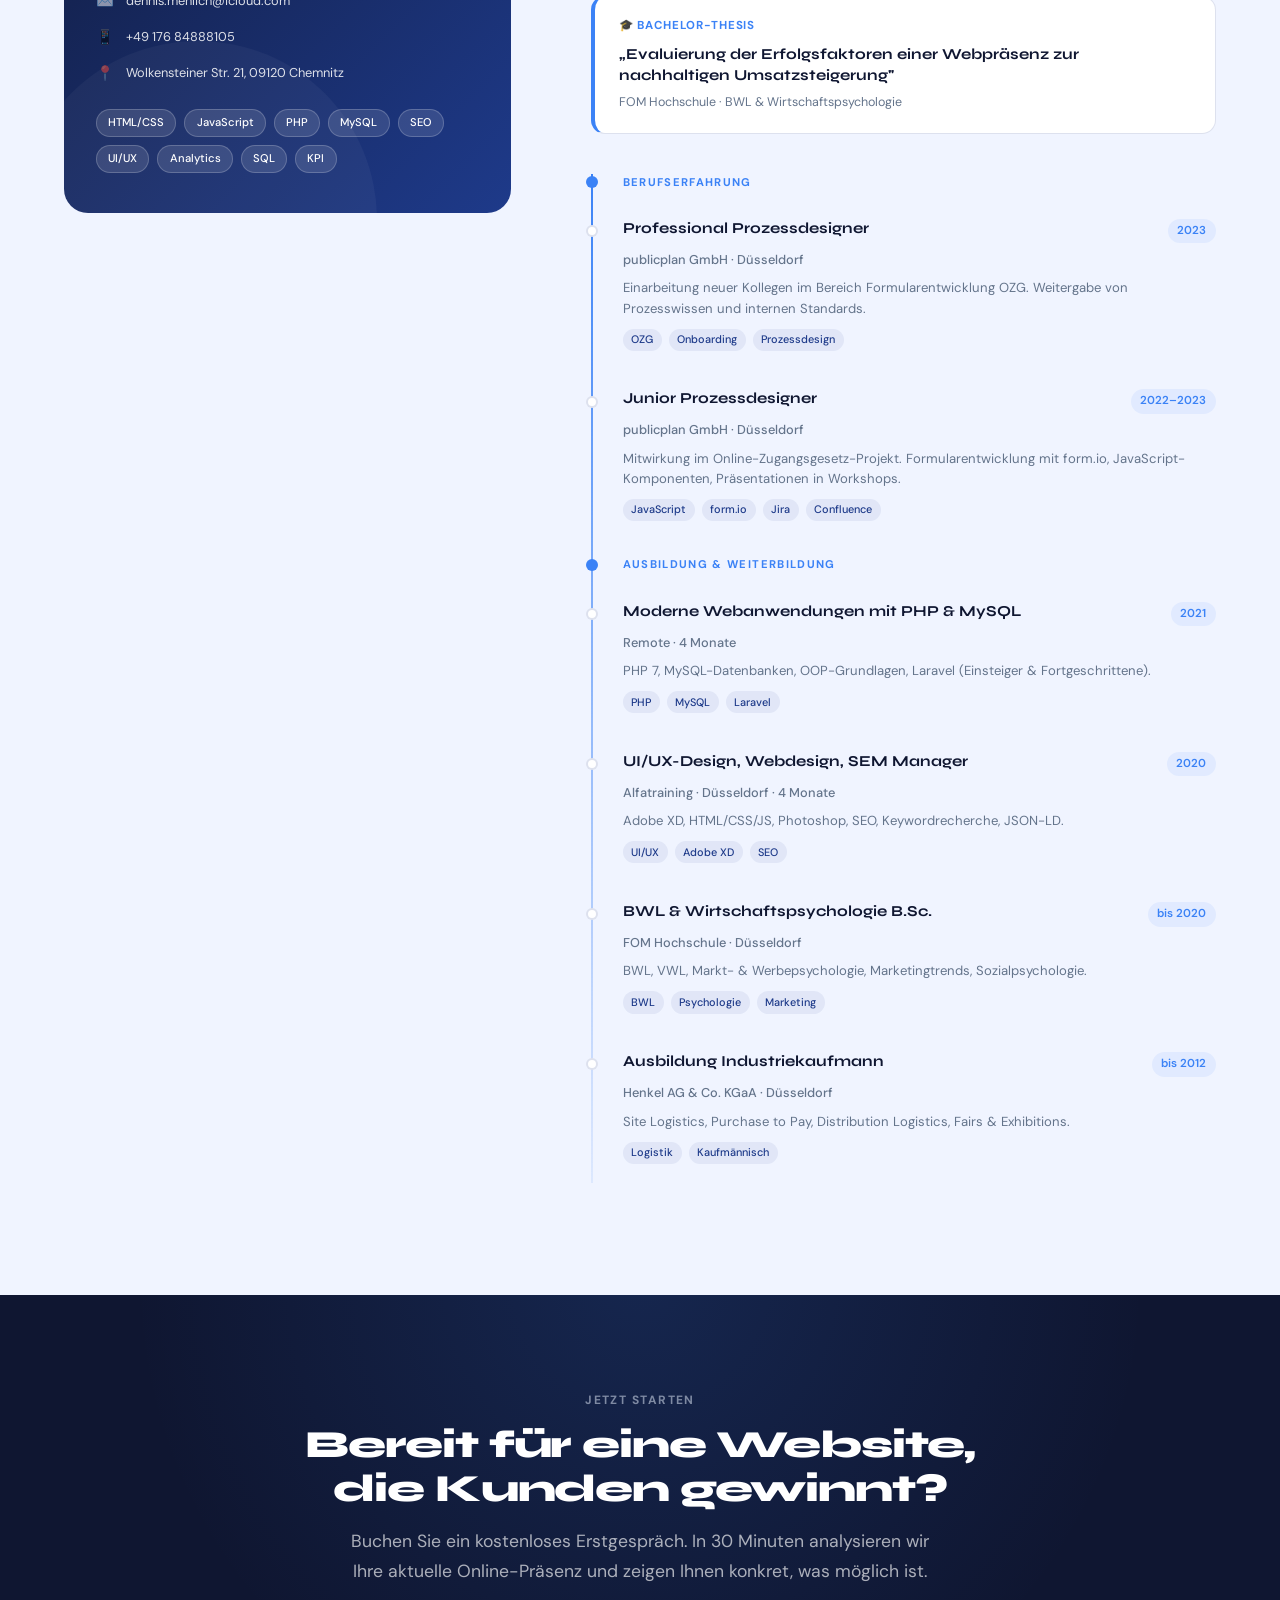
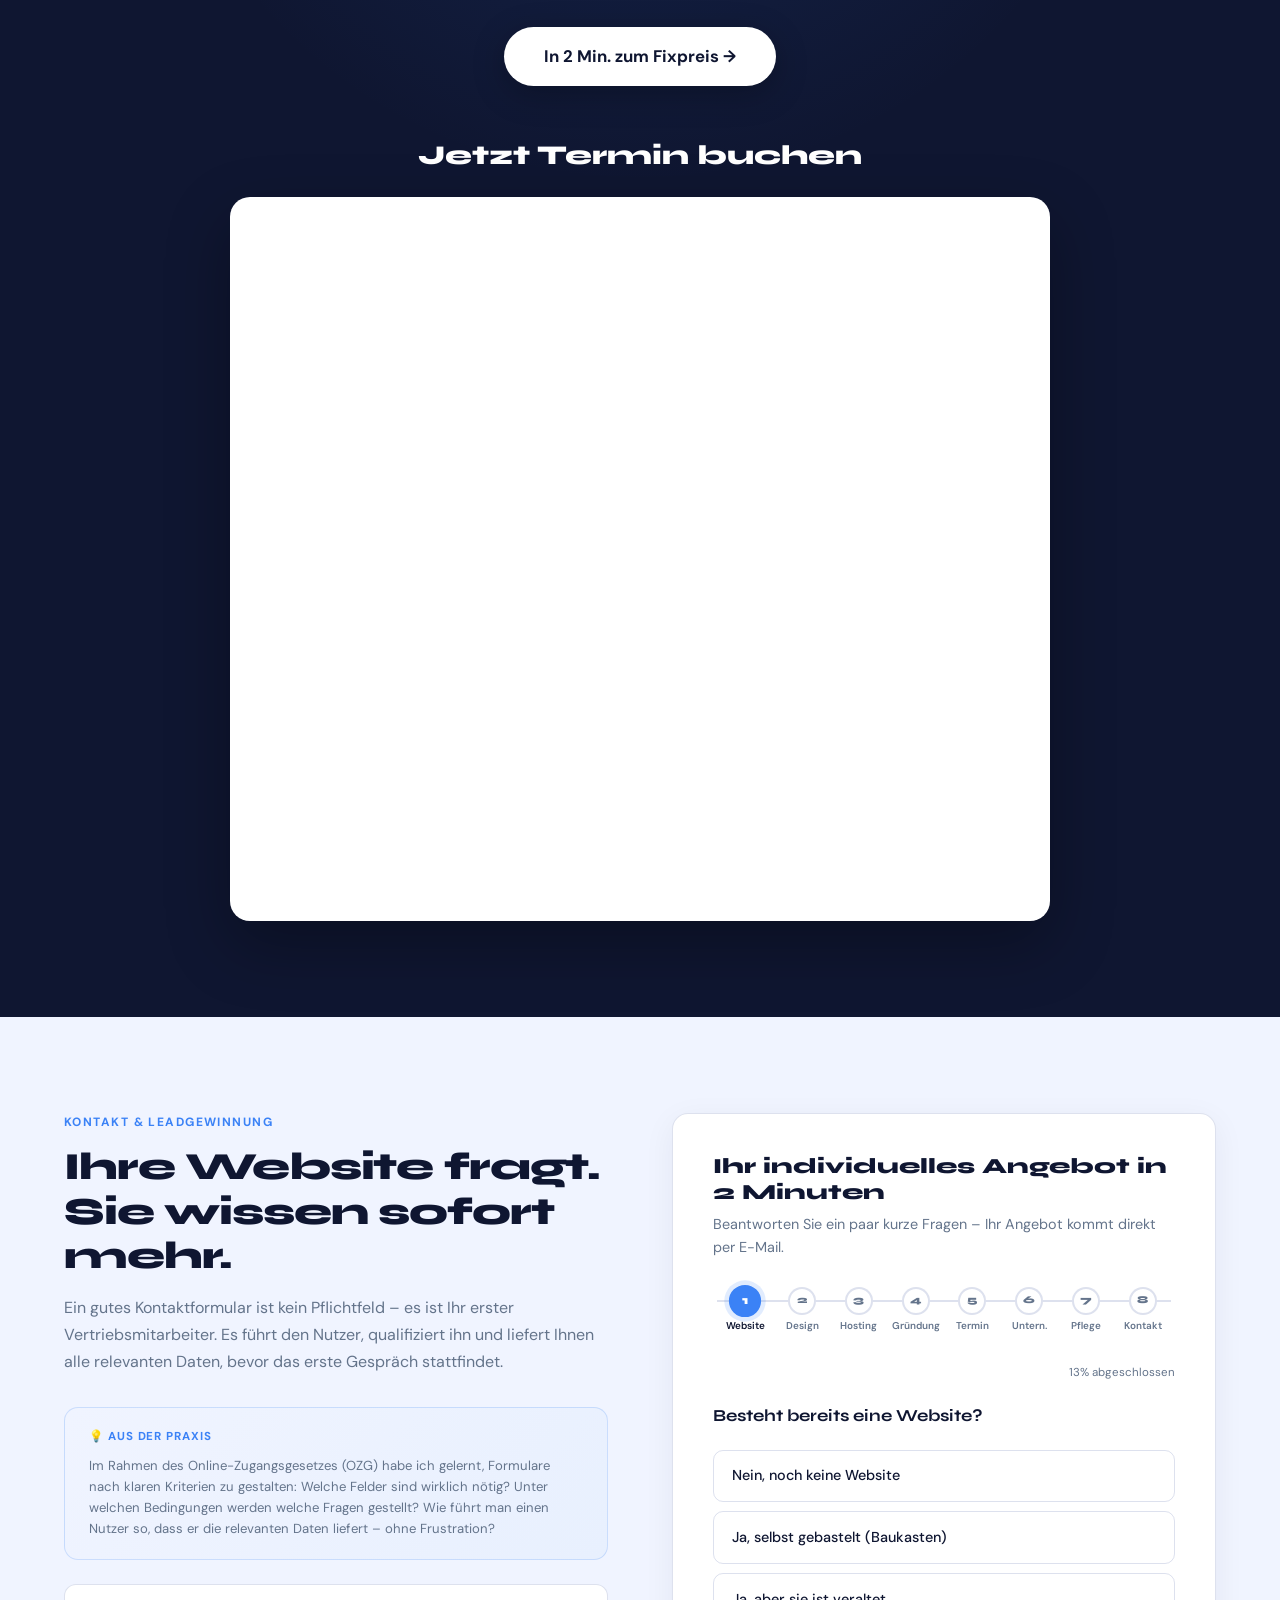
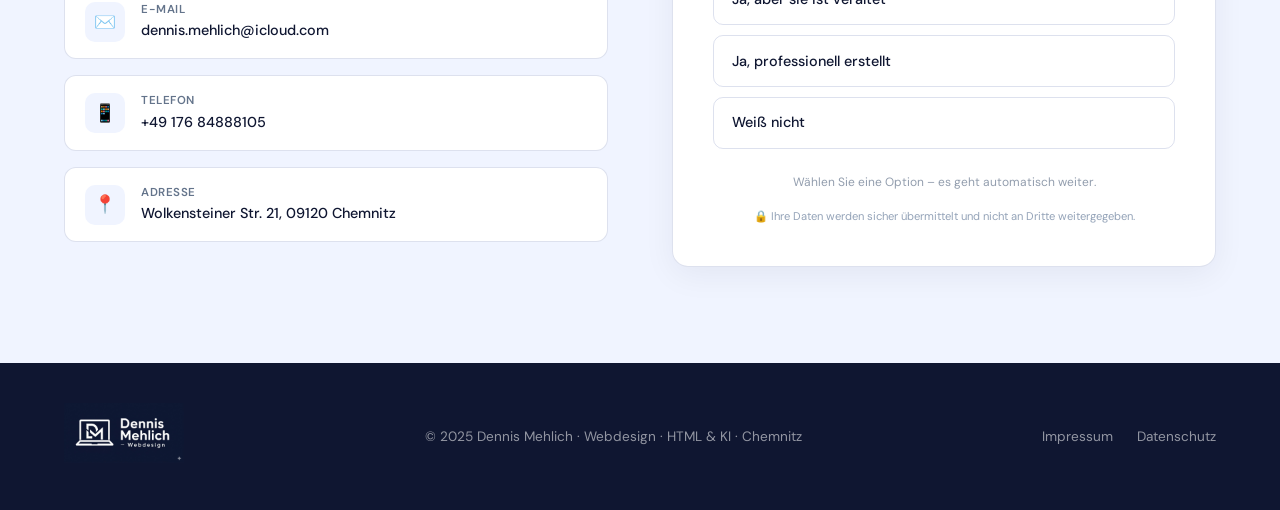
==== commit 359eea20: "Website-Dateien hinzugefügt" ====
--- a/index.html
+++ b/index.html
@@ -29,7 +29,7 @@
     <p class="hero-sub">Ihre Mitbewerber haben eine Website. Sie bekommen eine, die verkauft. Mit klarer Botschaft, starkem Design und einer Struktur, die Nutzer gezielt führt – und aus Besuchern Anfragen macht.</p>
     <div class="hero-actions">
       <a href="preiskalkulator.html" class="btn-primary">Was kostet meine Website? →</a>
-      <a href="javascript:void(0)" onclick="openTermin()" class="btn-ghost">Termin buchen</a>
+      <a href="#termin" class="btn-ghost">Termin buchen</a>
     </div>
     <!-- Trust-Slider (statt der früheren Statistik) -->
     <div class="ticker-wrap hero-ticker">
@@ -259,7 +259,7 @@
       <div style="font-size:2rem;margin-bottom:0.75rem;">🔒</div>
       <div style="font-family:'Syne',sans-serif;font-size:1.15rem;font-weight:800;color:var(--navy);margin-bottom:0.6rem;">Die sicherste Website-Architektur, die es gibt.</div>
       <div style="font-size:0.9rem;color:var(--gray);max-width:600px;margin:0 auto 1.75rem;line-height:1.7;">Nicht weil wir viel absichern – sondern weil es schlicht nichts zu angreifen gibt. Keine Datenbank, kein Login, keine Plugins. KI-Bots finden hier keine Angriffsfläche. Das ist der fundamentale Unterschied zwischen statischem HTML und einem CMS.</div>
-      <a href="javascript:void(0)" onclick="openTermin()" class="btn-primary" style="font-size:0.9rem;padding:0.8rem 2rem;">Jetzt sicher werden →</a>
+      <a href="#termin" class="btn-primary" style="font-size:0.9rem;padding:0.8rem 2rem;">Jetzt sicher werden →</a>
     </div>
   </div>
 </section>
@@ -351,11 +351,10 @@
   <p class="section-lead">Buchen Sie ein kostenloses Erstgespräch. In 30 Minuten analysieren wir Ihre aktuelle Online-Präsenz und zeigen Ihnen konkret, was möglich ist.</p>
   <div style="display:flex;gap:1rem;justify-content:center;flex-wrap:wrap;">
     <a href="preiskalkulator.html" class="btn-white">In 2 Min. zum Fixpreis →</a>
-    <a href="javascript:void(0)" onclick="openTermin()" class="btn-ghost" style="border-color:rgba(255,255,255,0.4);color:#fff;">Termin buchen</a>
-  </div>
-  <div class="calendar-placeholder">
-    <div class="cal-icon">📅</div>
-    <p class="cal-text"><strong>Kostenloses Erstgespräch buchen</strong>In 30 Minuten analysieren wir Ihre Online-Präsenz und zeigen, was möglich ist.</p>
+  </div>
+  <h3 class="termin-cal-title">Jetzt Termin buchen</h3>
+  <div class="termin-cal-wrap">
+    <iframe src="https://meetings-eu1.hubspot.com/dennis-mehlich?uuid=6a966d76-33a2-4c9f-b2b3-6f720aaadf22&embed=true" title="Termin buchen – Dennis Mehlich" style="width:100%;min-height:700px;border:0;display:block;" loading="lazy"></iframe>
   </div>
 </section>
 
--- a/css/style.css
+++ b/css/style.css
@@ -329,6 +329,29 @@
 .cal-text { color: rgba(255,255,255,0.5); font-size: 0.85rem; }
 .cal-text strong { color: rgba(255,255,255,0.75); display: block; font-size: 0.9rem; margin-bottom: 0.25rem; }
 
+/* Buchungskalender (HubSpot Meetings) in der CTA-Sektion */
+.termin-cal-title {
+  font-family: 'Syne', sans-serif;
+  font-size: clamp(1.3rem, 2.5vw, 1.7rem);
+  font-weight: 800;
+  color: white;
+  position: relative;
+  z-index: 1;
+  margin: 3rem auto 1.25rem;
+}
+.termin-cal-wrap {
+  max-width: 820px;
+  margin: 0 auto;
+  background: #ffffff;
+  border-radius: 20px;
+  padding: 0.75rem;
+  position: relative;
+  z-index: 1;
+  box-shadow: 0 24px 64px rgba(0,0,0,0.30);
+  overflow: hidden;
+}
+.termin-cal-wrap iframe { display: block; width: 100% !important; border: 0; }
+
 /* ─── CONTACT ─── */
 #kontakt { background: var(--light); }
 .contact-layout { display: grid; grid-template-columns: 1fr 1fr; gap: 4rem; align-items: start; }
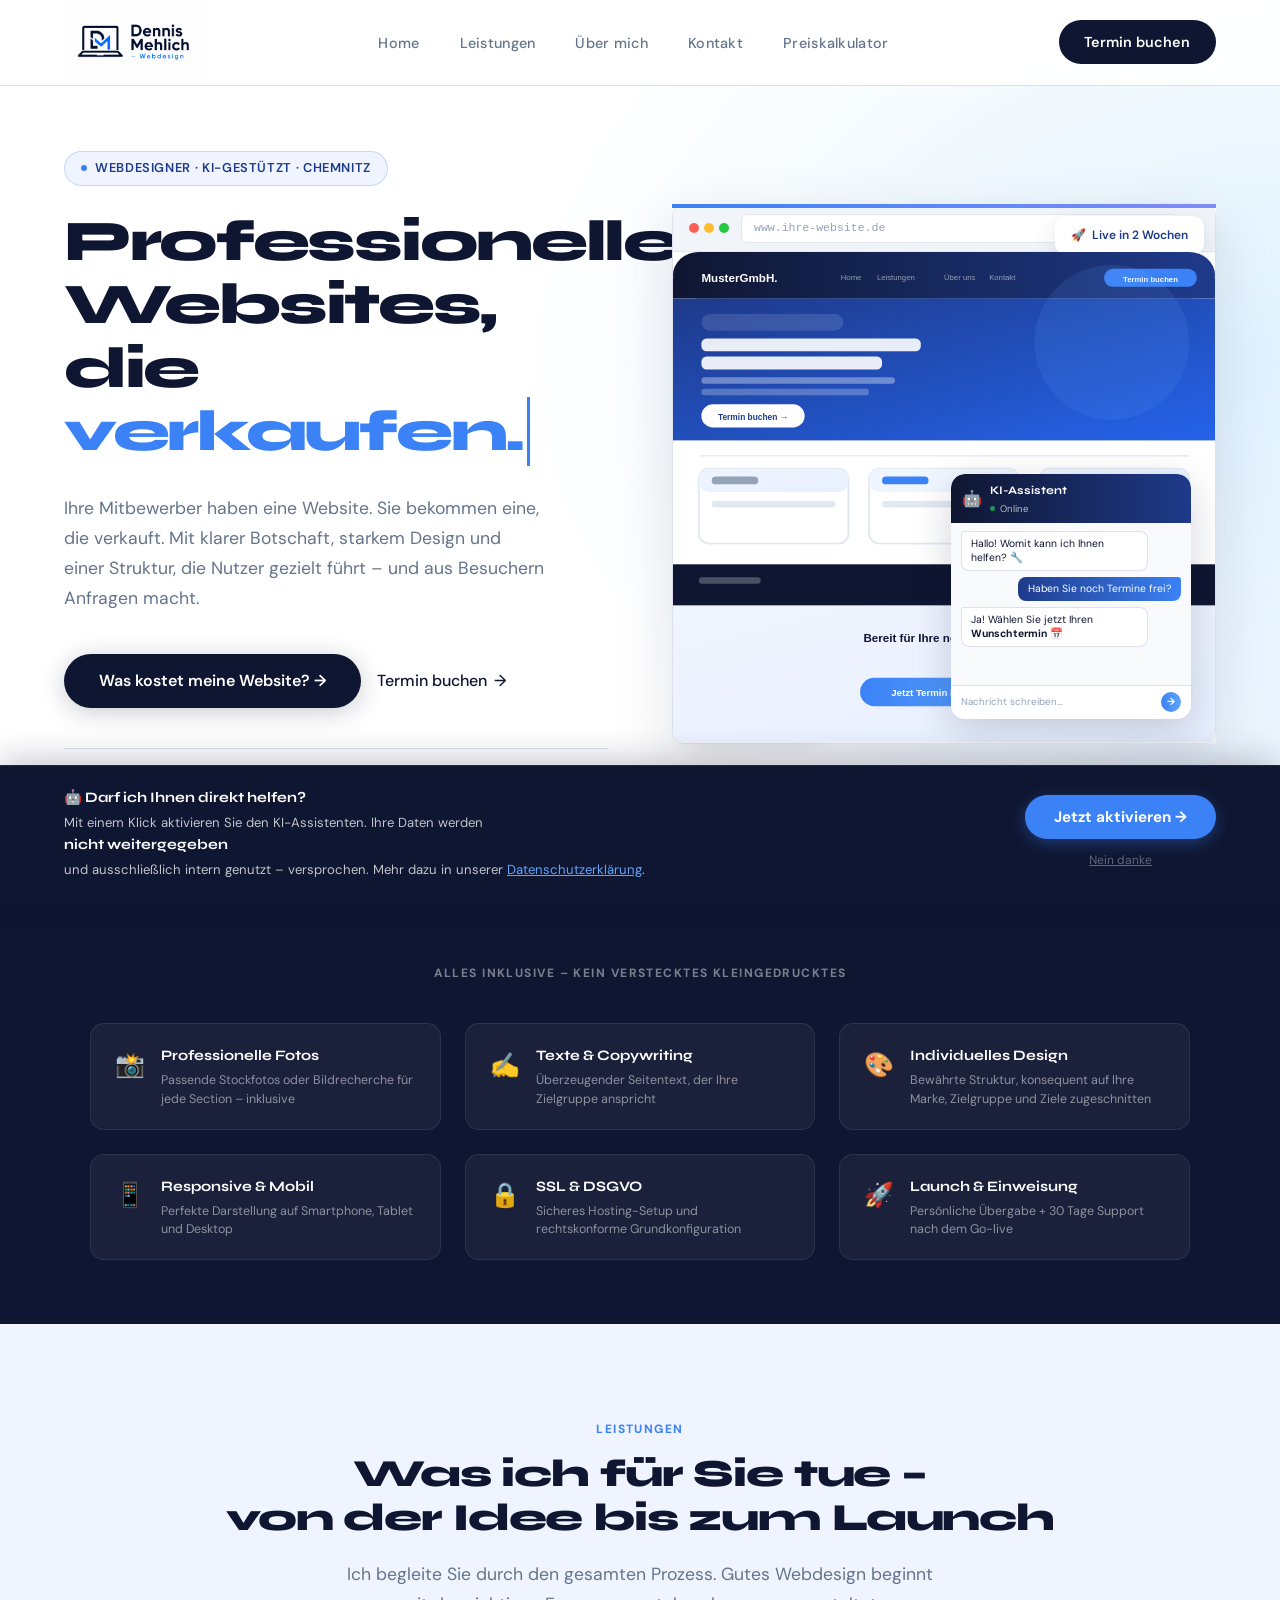
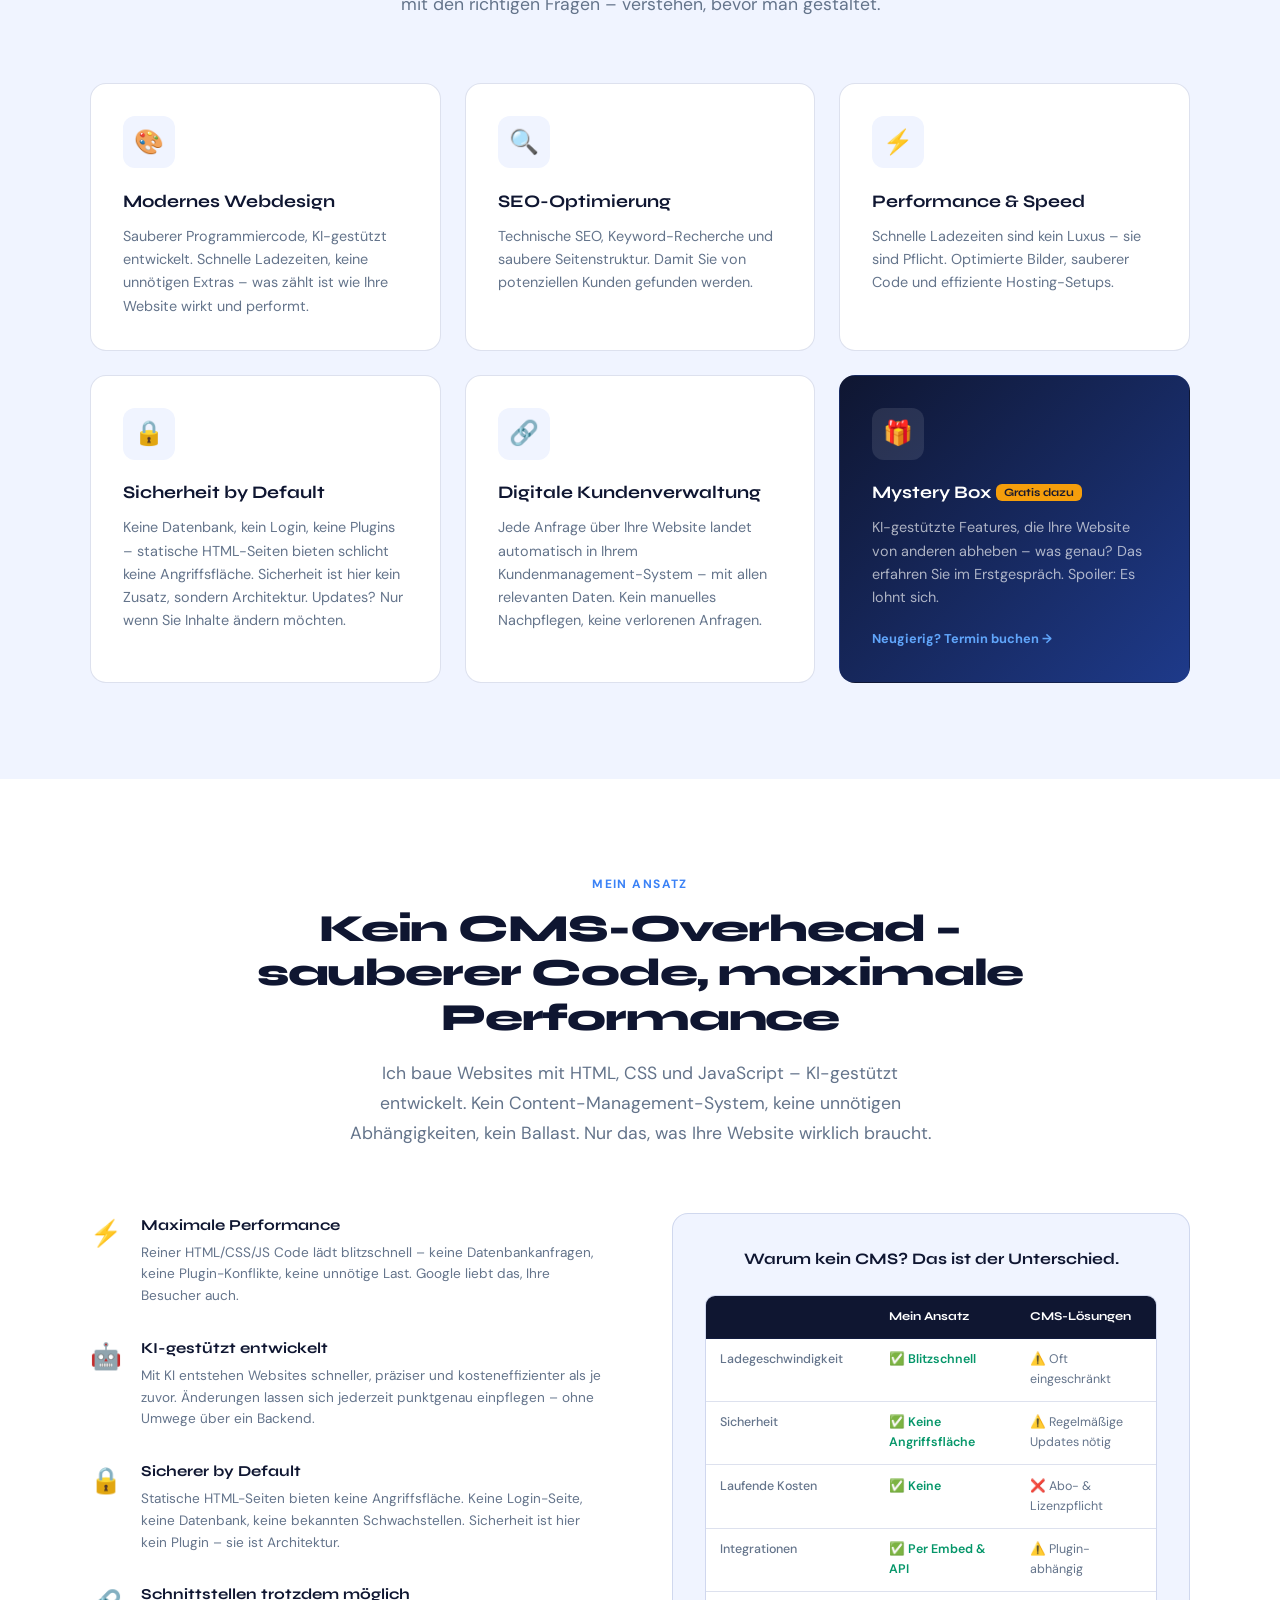
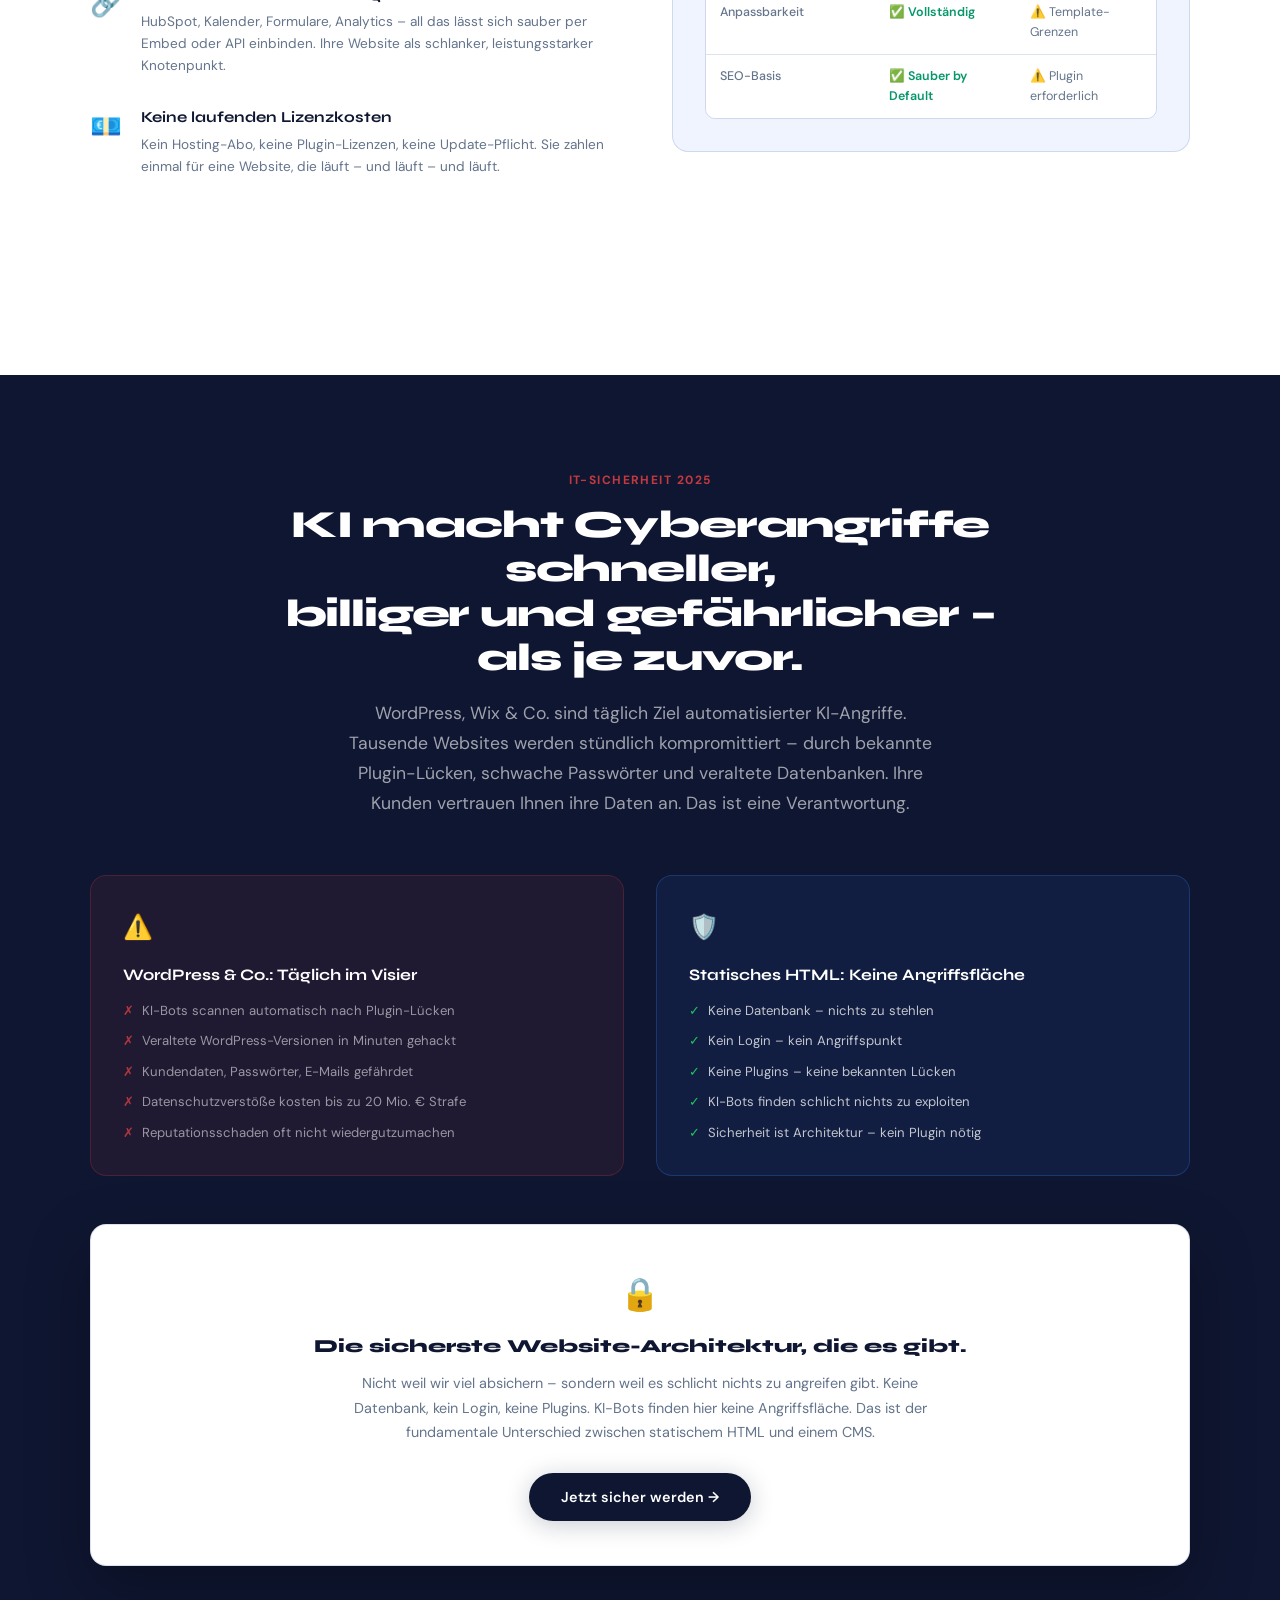
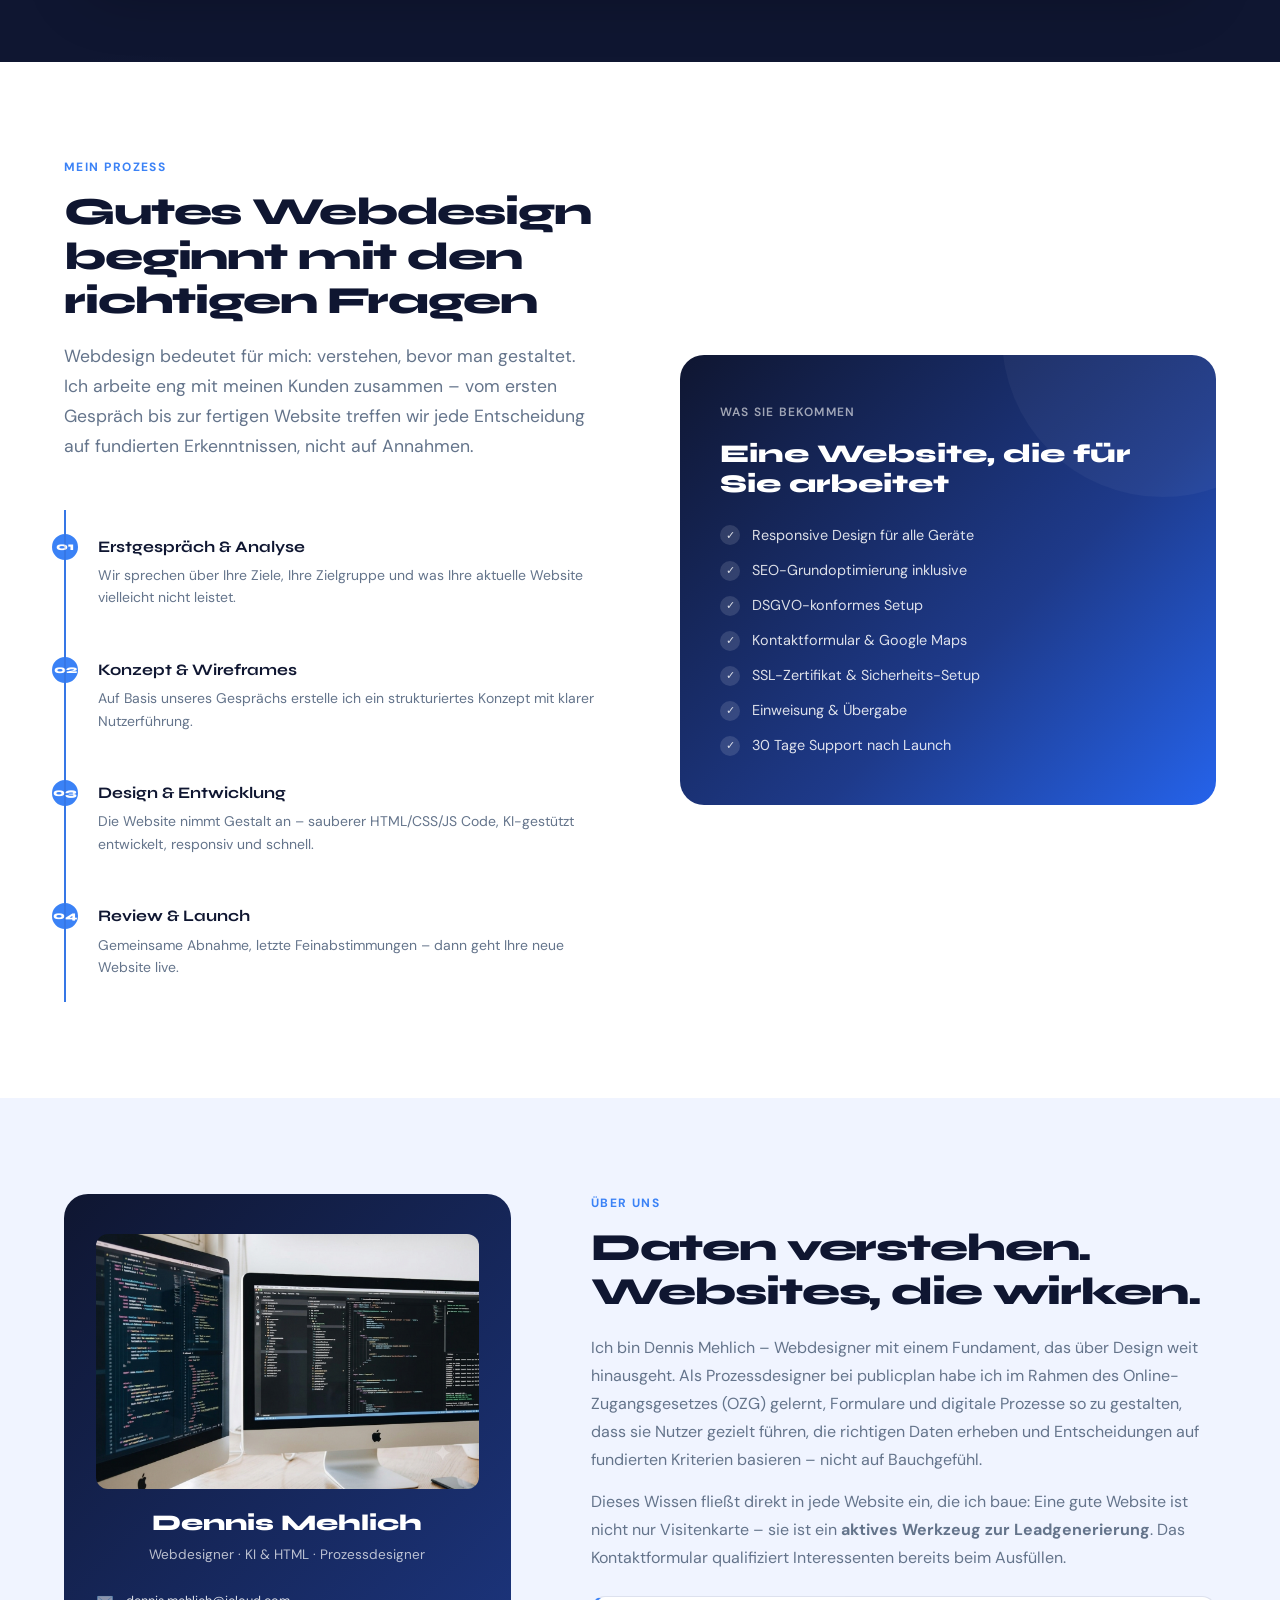
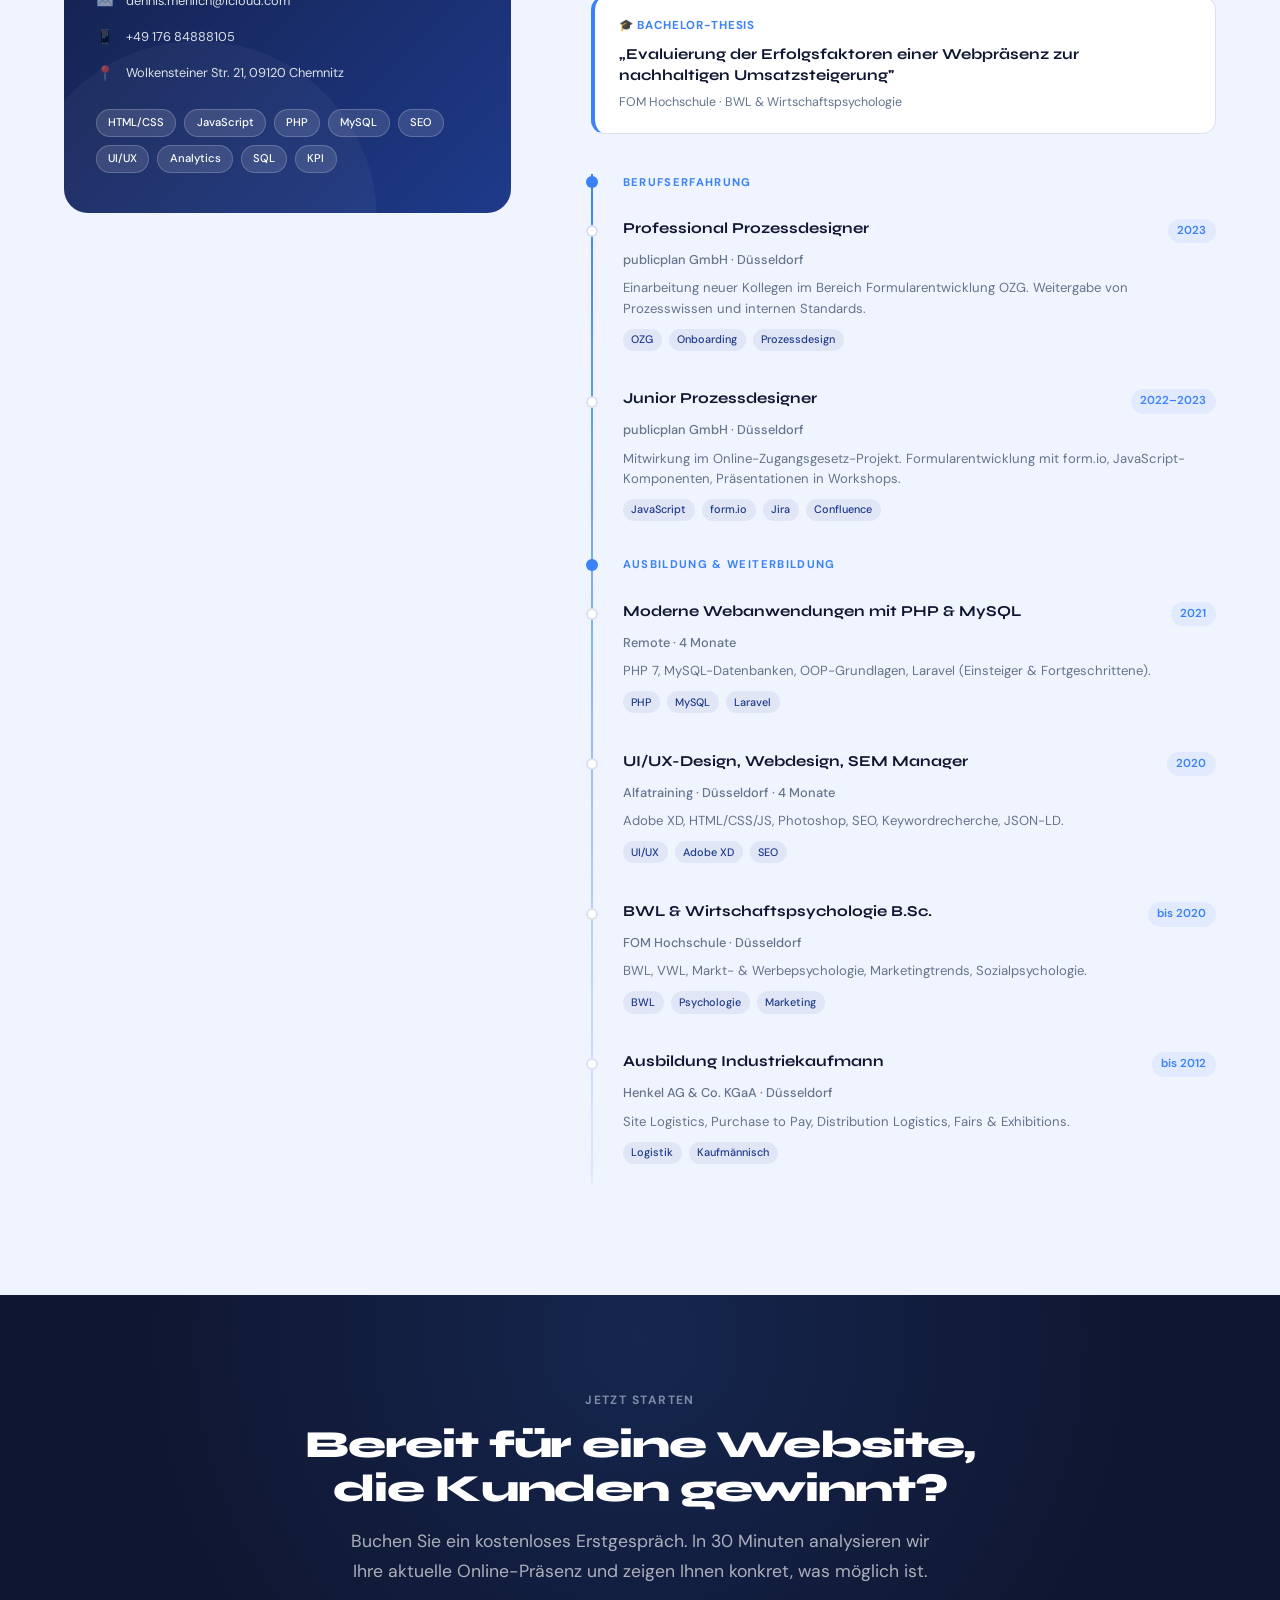
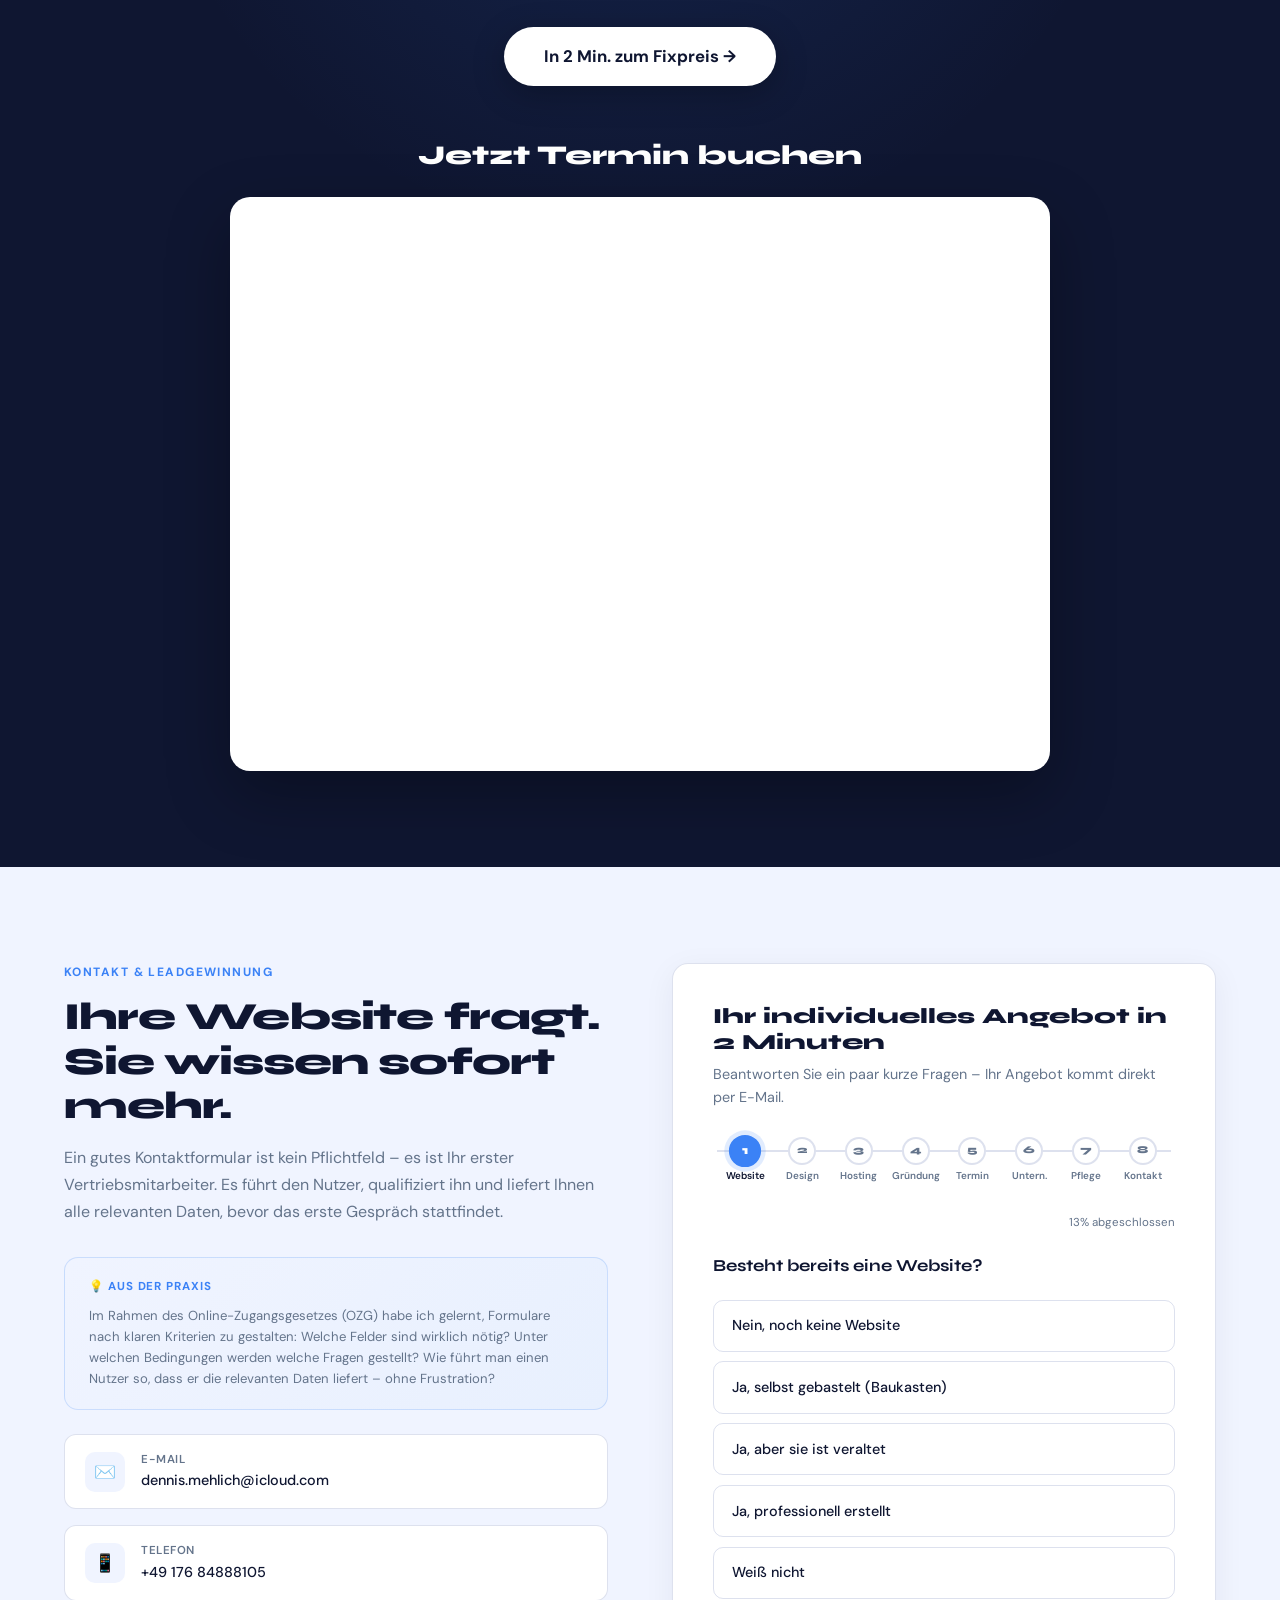
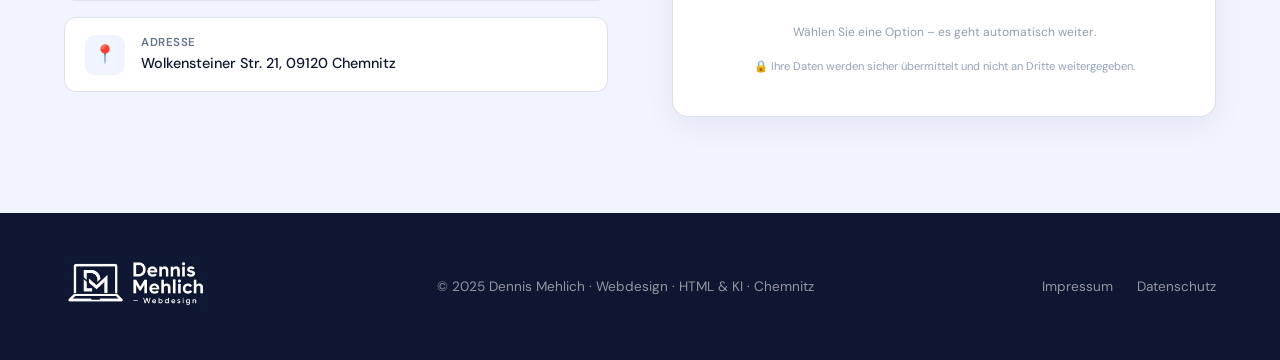
==== commit 51c66cc7: "Website-Dateien hinzugefügt" ====
--- a/index.html
+++ b/index.html
@@ -354,7 +354,7 @@
   </div>
   <h3 class="termin-cal-title">Jetzt Termin buchen</h3>
   <div class="termin-cal-wrap">
-    <iframe src="https://meetings-eu1.hubspot.com/dennis-mehlich?uuid=6a966d76-33a2-4c9f-b2b3-6f720aaadf22&embed=true" title="Termin buchen – Dennis Mehlich" style="width:100%;min-height:700px;border:0;display:block;" loading="lazy"></iframe>
+    <iframe src="https://meetings-eu1.hubspot.com/dennis-mehlich?uuid=6a966d76-33a2-4c9f-b2b3-6f720aaadf22&embed=true" title="Termin buchen – Dennis Mehlich" style="width:100%;height:550px;border:0;display:block;" loading="lazy"></iframe>
   </div>
 </section>
 
@@ -521,7 +521,7 @@
             <div class="msf-field"><label>Nachname *</label><input type="text" id="msf-lastname" placeholder="Mustermann"></div>
           </div>
           <div class="msf-field"><label>E-Mail *</label><input type="email" id="msf-email" placeholder="max@beispiel.de"></div>
-          <div class="msf-field"><label>Telefon</label><input type="tel" id="msf-phone" placeholder="+49 176 …"></div>
+          <div class="msf-field"><label>Telefon *</label><input type="tel" id="msf-phone" placeholder="+49 176 …"></div>
         </div>
         <div id="msf-error" class="msf-error" style="display:none;">Bitte füllen Sie alle Pflichtfelder aus.</div>
         <div class="msf-nav">
@@ -687,7 +687,7 @@
             <div class="msf-field"><label>Nachname *</label><input type="text" id="ov-lastname" placeholder="Mustermann"></div>
           </div>
           <div class="msf-field"><label>E-Mail *</label><input type="email" id="ov-email" placeholder="max@beispiel.de"></div>
-          <div class="msf-field"><label>Telefon</label><input type="tel" id="ov-phone" placeholder="+49 176 …"></div>
+          <div class="msf-field"><label>Telefon *</label><input type="tel" id="ov-phone" placeholder="+49 176 …"></div>
         </div>
         <div id="ov-error" class="msf-error" style="display:none;">Bitte füllen Sie alle Pflichtfelder aus.</div>
         <div class="msf-nav">
@@ -705,7 +705,7 @@
         <div class="form-group"><label>Nachname</label><input type="text" placeholder="Mustermann"></div>
       </div>
       <div class="form-group"><label>E-Mail</label><input type="email" placeholder="max@beispiel.de"></div>
-      <div class="form-group"><label>Telefon (optional)</label><input type="tel" placeholder="+49 …"></div>
+      <div class="form-group"><label>Telefon *</label><input type="tel" placeholder="+49 …"></div>
       <div class="form-group"><label>Kurze Projektbeschreibung</label><textarea placeholder="Worum geht es bei Ihrem Projekt?"></textarea></div>
       <button class="btn-submit" onclick="alert('Vielen Dank! Ihre Anfrage wurde gesendet.')">Termin anfragen →</button>
       <p style="font-size:0.7rem;color:#94a3b8;text-align:center;margin-top:0.75rem;">🔒 Ihre Daten werden nicht weitergegeben.</p>
